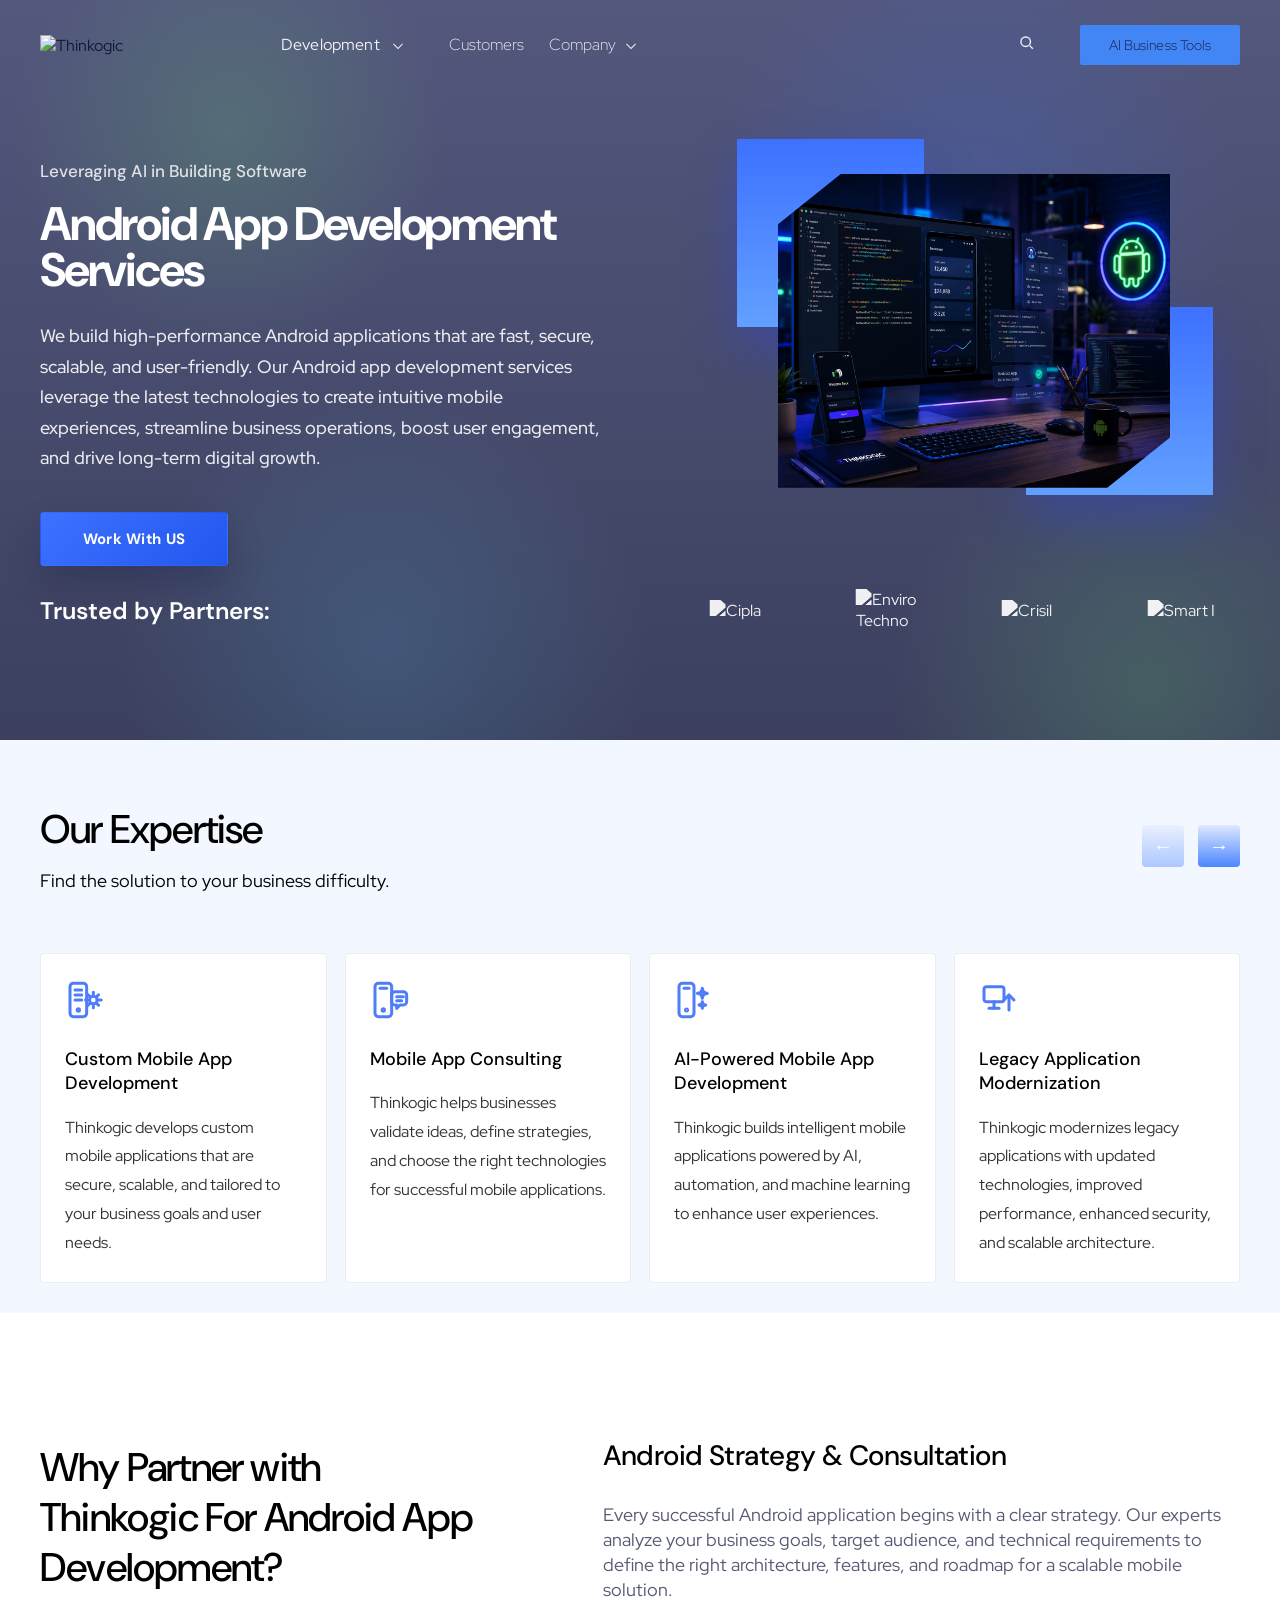
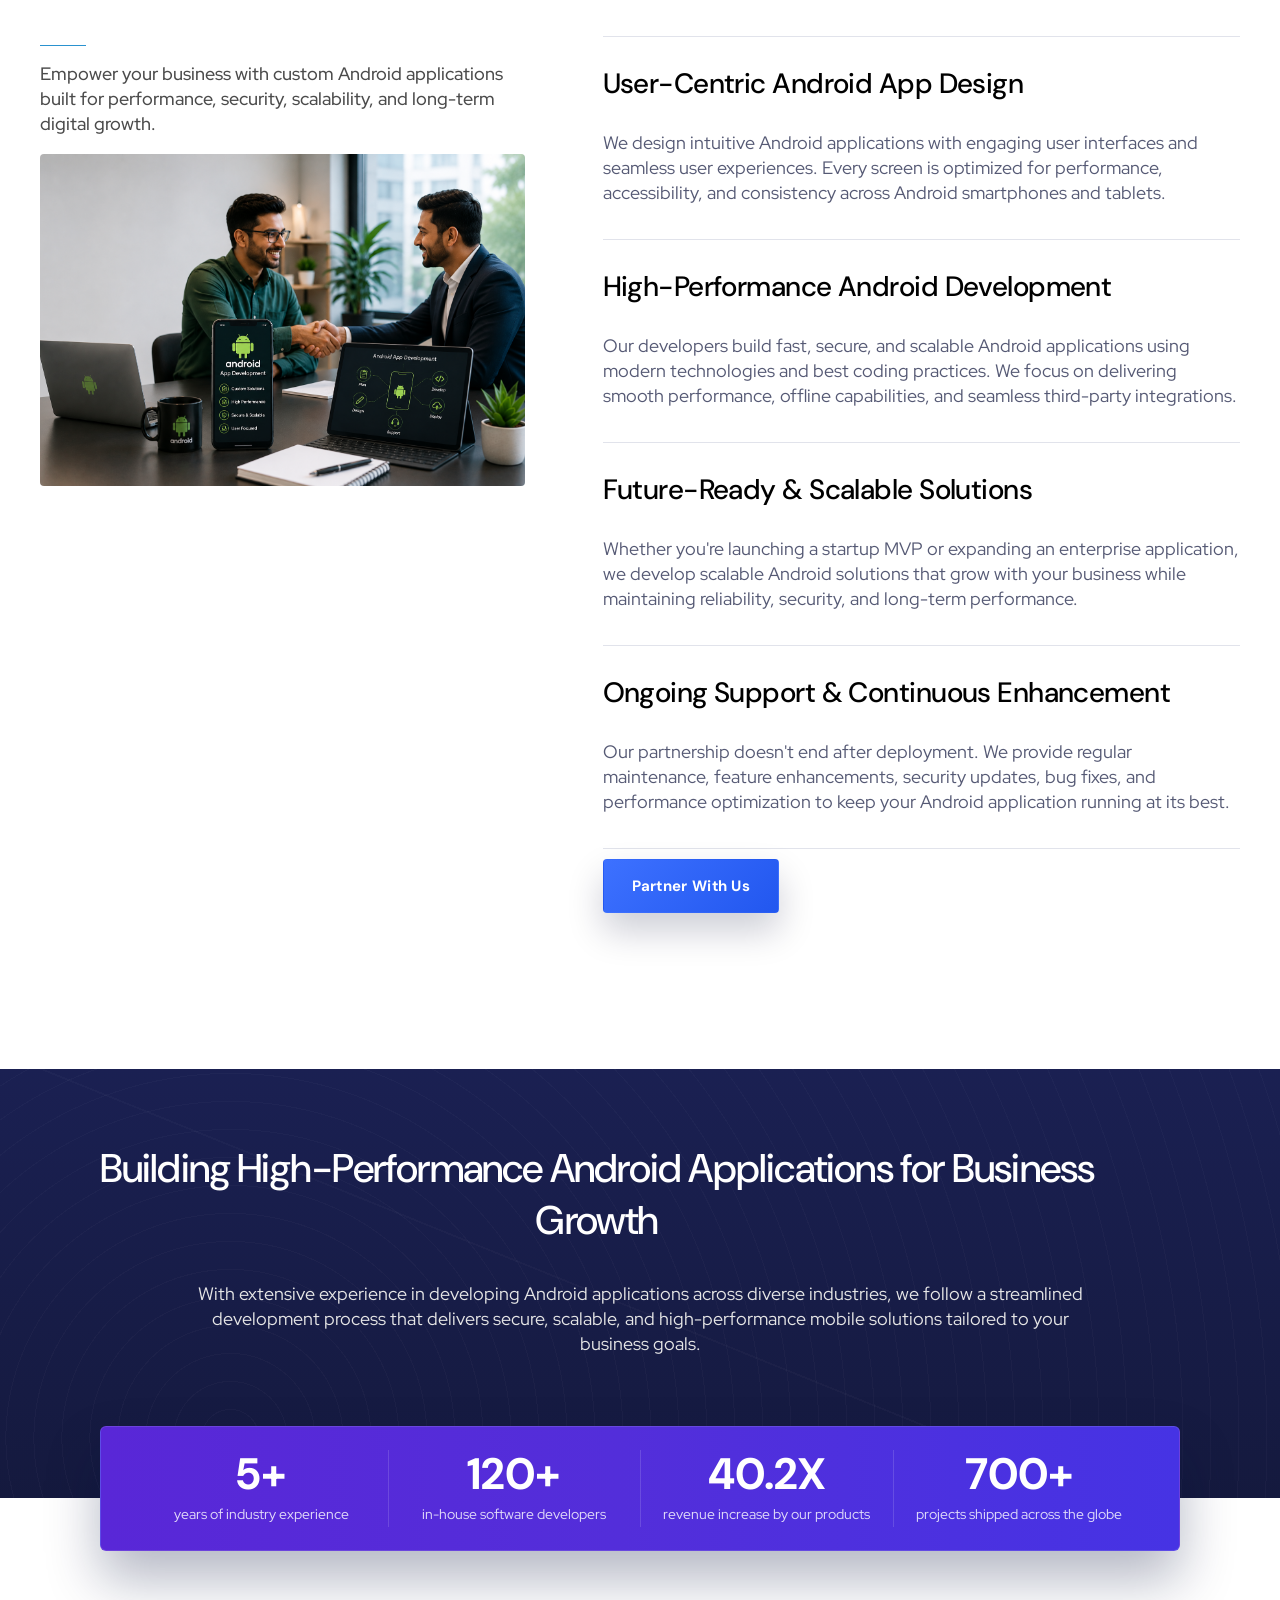
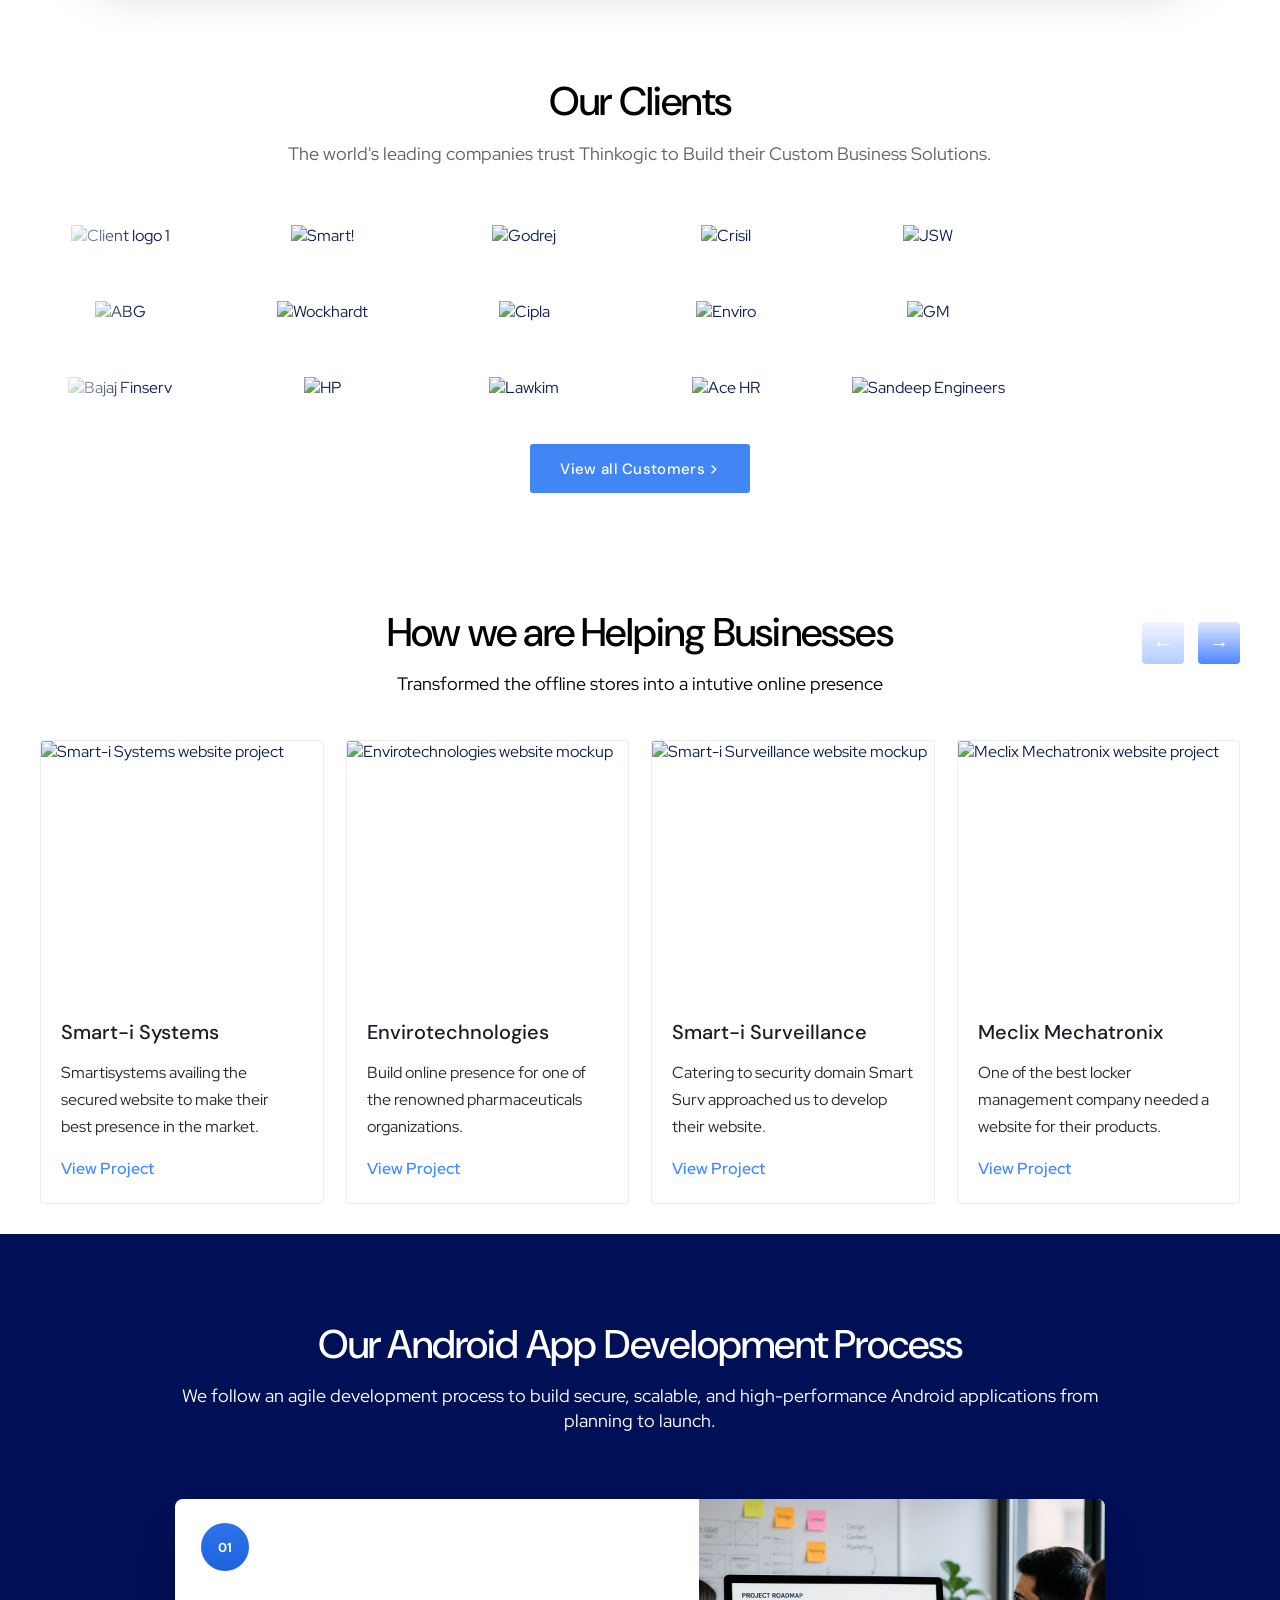
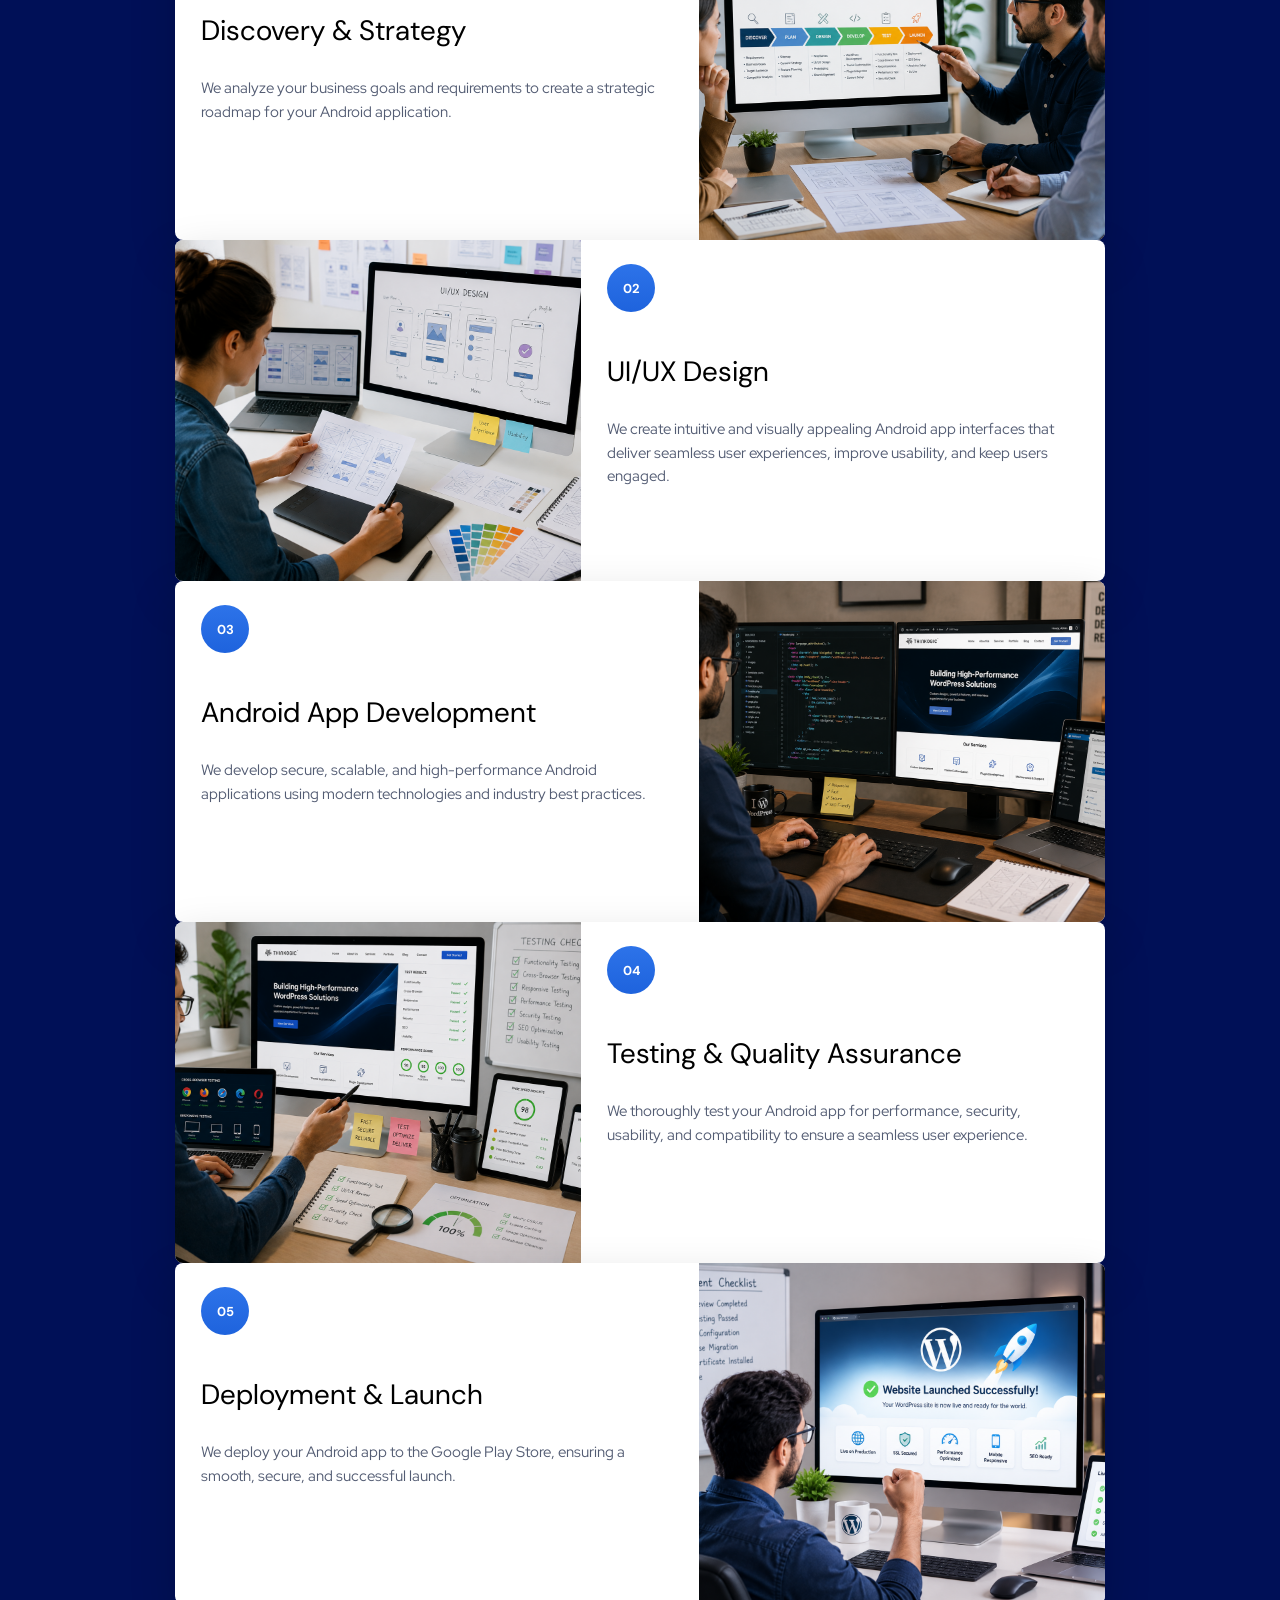
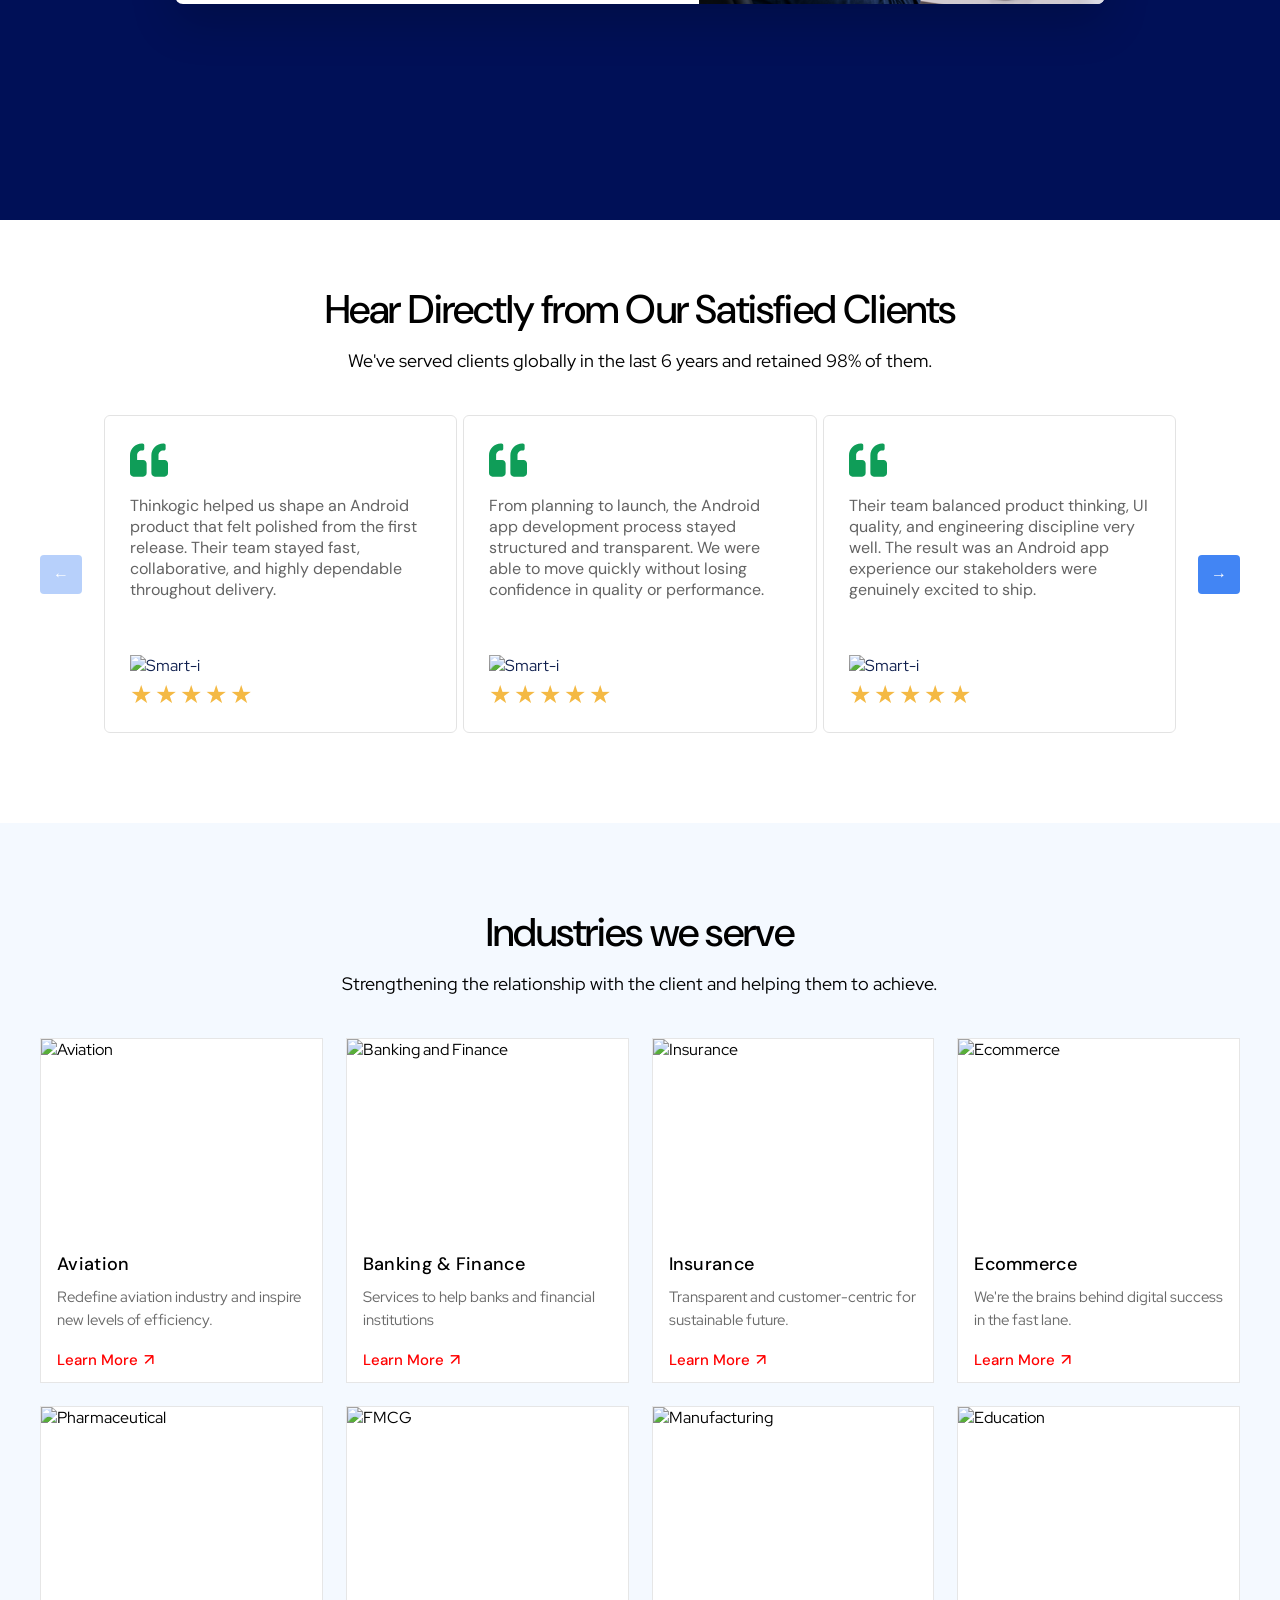
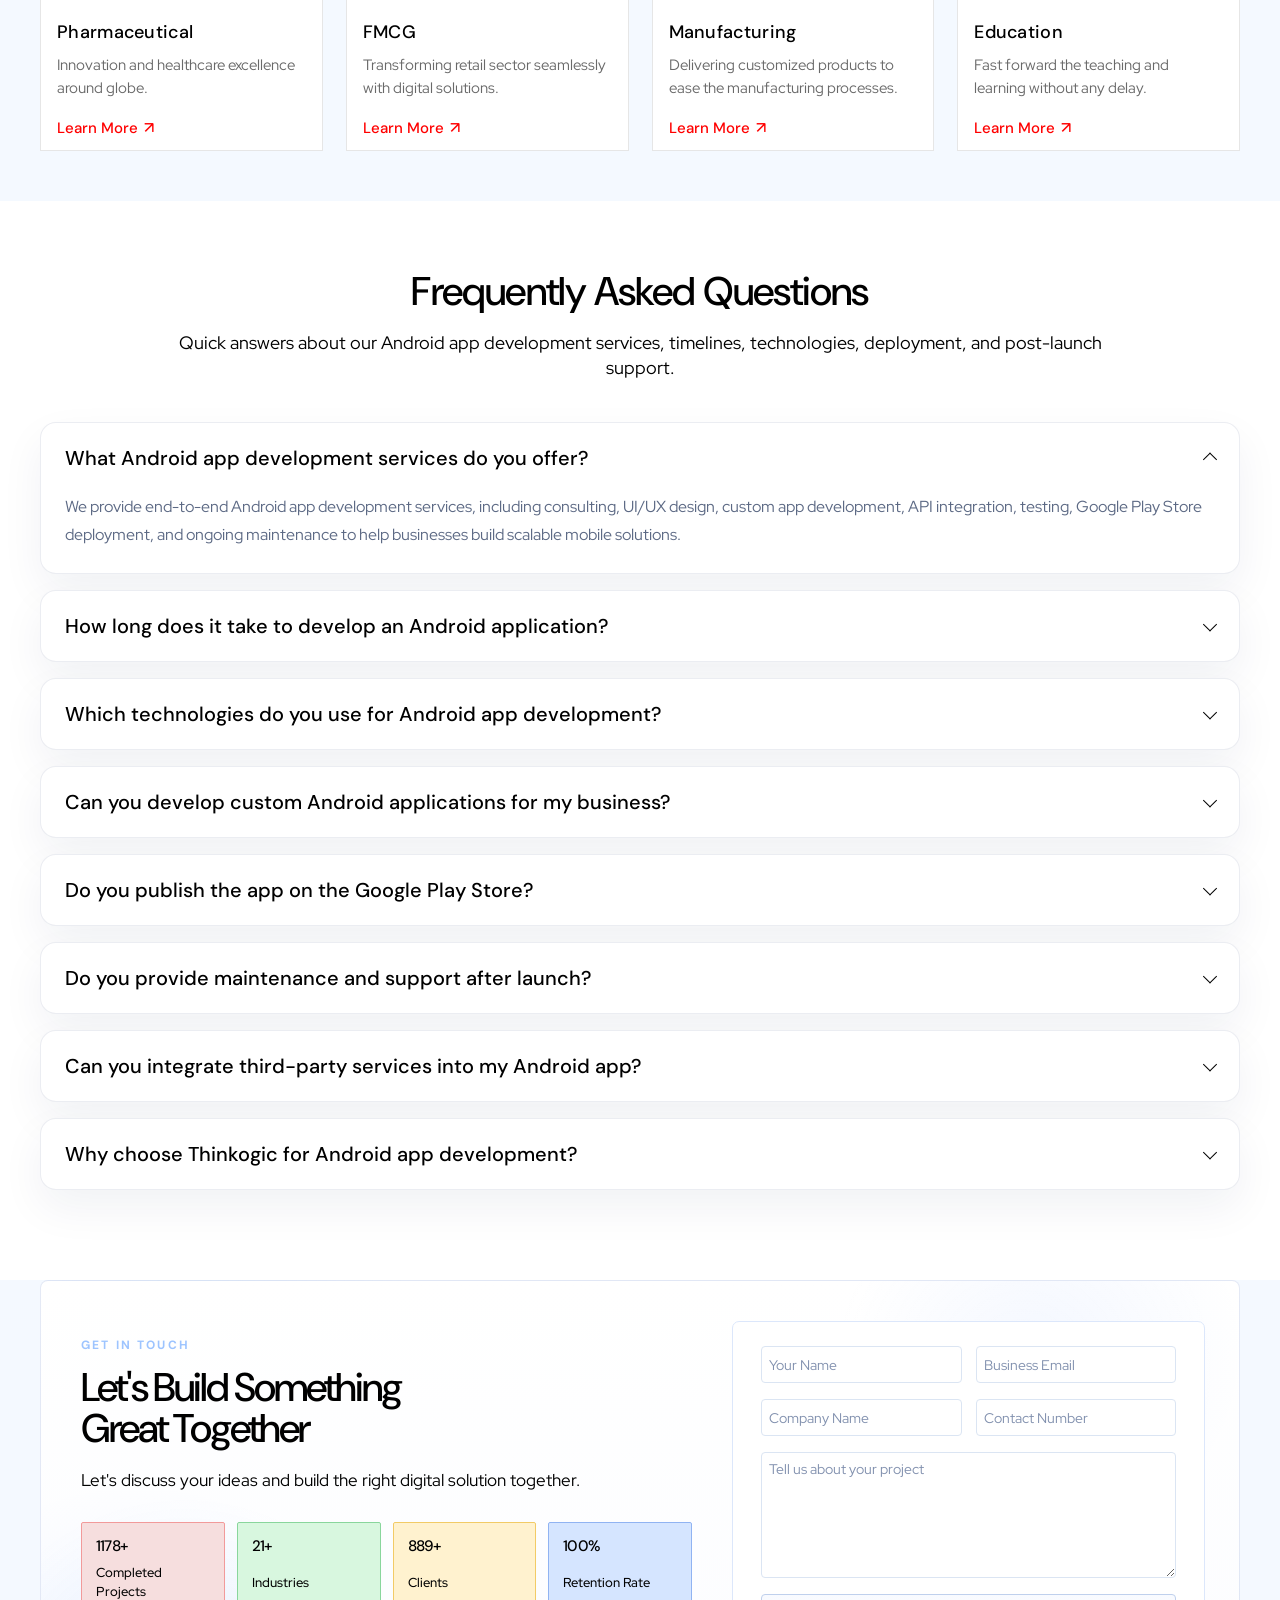
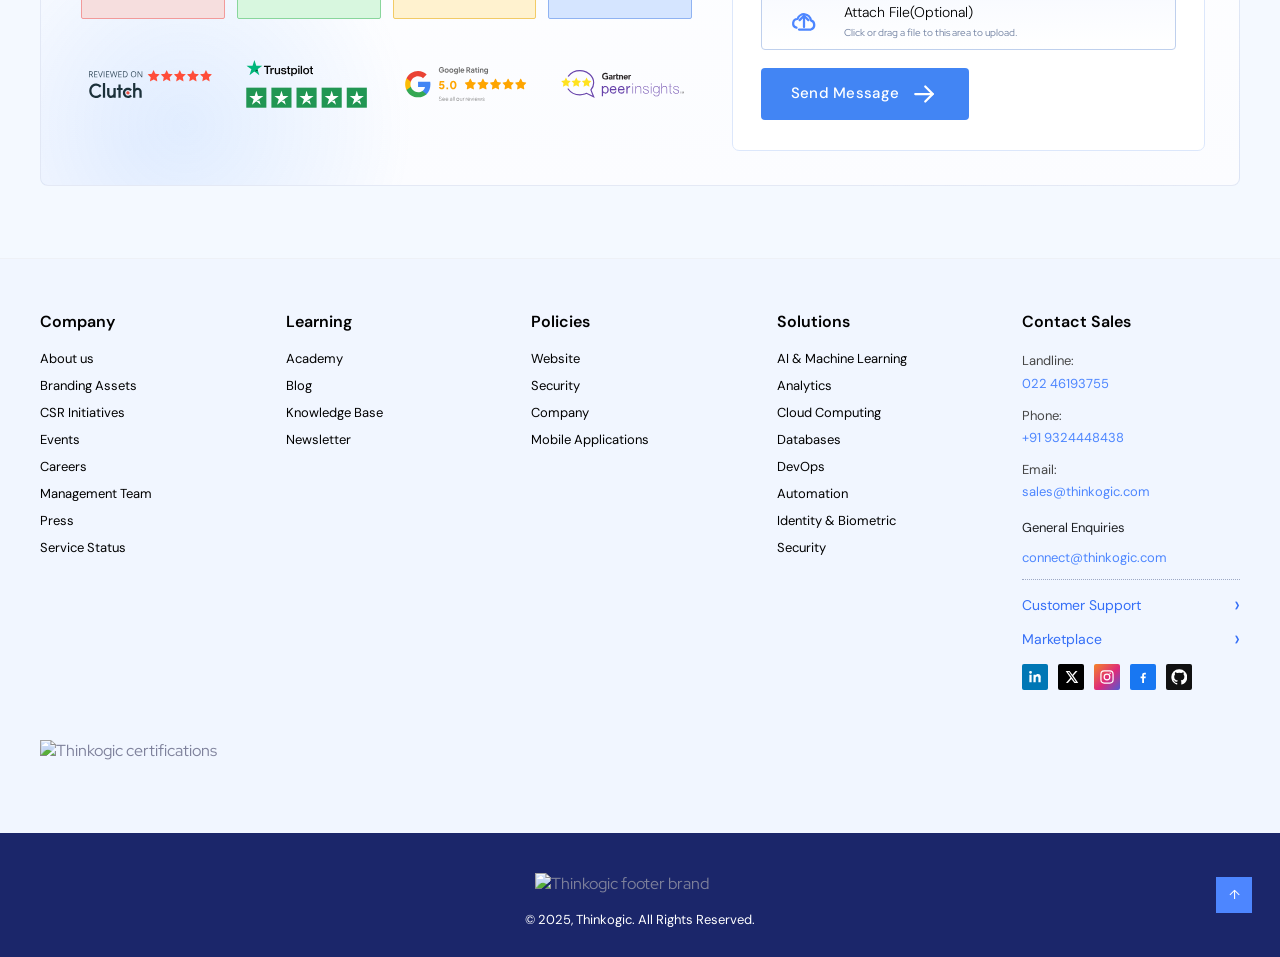
==== android-app-development-services.html @ 401d72f4 "Android App development" ====
<!DOCTYPE html>
<html lang="en">
  <head>
    <meta charset="UTF-8" />
    <meta name="viewport" content="width=device-width, initial-scale=1.0" />
    <title>WordPress Development Services | Thinkogic</title>
    <meta
      name="description"
      content="Thinkogic delivers WordPress development services for custom websites, high-performing themes, plugin integrations, WooCommerce stores, and long-term growth."
    />
    <meta property="og:title" content="WordPress Development Services | Thinkogic" />
    <meta
      property="og:description"
      content="Launch scalable WordPress experiences with Thinkogic's custom-coded WordPress development services page."
    />
    <meta property="og:type" content="website" />
    <meta
      property="og:url"
      content="https://thinkogic.com/wordpress-development-services/"
    />
    <meta
      property="og:image"
      content="https://thinkogic.com/wp-content/uploads/2023/12/thinkogic_logo.png"
    />
    <link rel="preconnect" href="https://fonts.googleapis.com" />
    <link rel="preconnect" href="https://fonts.gstatic.com" crossorigin />
    <link
      href="https://fonts.googleapis.com/css2?family=DM+Sans:wght@400;500;600;700&family=Hind+Madurai:wght@300;400;500;600&family=Red+Hat+Display:wght@400;500;600;700&display=swap"
      rel="stylesheet"
    />
    <link rel="stylesheet" href="styles.css" />
  </head>
  <body id="top" class="aad-page">
    <header class="site-header">
      <div class="container nav-shell">
        <a class="brand" href="/index.html#top" aria-label="Thinkogic home">
          <img
            src="https://thinkogic.com/wp-content/uploads/2024/01/thinkogic_white_logo-1.svg"
            alt="Thinkogic"
          />
        </a>
        <button class="menu-toggle" type="button" aria-expanded="false" aria-controls="main-nav">
          <span></span>
          <span></span>
        </button>
        <div class="header-actions">
          <nav id="main-nav" class="main-nav" aria-label="Primary navigation">
            <ul class="nav-list">
              <li class="nav-item has-dropdown nav-item-development">
                <div class="nav-trigger nav-trigger-development">
                  <a class="nav-link global-menu-btn" href="/index.html#expertise">Development</a>
                  <button
                    class="nav-toggle global-menu-btn"
                    type="button"
                    aria-expanded="false"
                    aria-label="Toggle Development menu"
                  ></button>
                </div>
              </li>
              <li class="nav-item">
                <a class="nav-link" href="#aad-clients">Customers</a>
              </li>
              <li class="nav-item has-dropdown nav-item-company">
                <div class="nav-trigger nav-trigger-company">
                  <a class="nav-link nav-link-company" href="/index.html#story">Company</a>
                  <button
                    class="nav-toggle nav-toggle-company"
                    type="button"
                    aria-expanded="false"
                    aria-label="Toggle Company menu"
                  ></button>
                </div>
                <div class="nav-dropdown nav-dropdown-compact" aria-label="Company submenu">
                  <ul class="nav-dropdown-links nav-dropdown-links-compact">
                    <li><a href="/index.html#story">About Us</a></li>
                    <li><a href="/index.html#story">Management Team</a></li>
                    <li><a href="/index.html#story">Events</a></li>
                    <li><a href="/index.html#story">Press</a></li>
                    <li><a href="/index.html#story">Careers</a></li>
                    <li><a href="/index.html#contact">Service Status</a></li>
                  </ul>
                </div>
              </li>
            </ul>
          </nav>
          <div class="header-tools">
            <div class="header-search-wrapper">
              <button class="search-button" type="button" aria-label="Search">
                <svg viewBox="0 0 24 24" aria-hidden="true">
                  <circle cx="11" cy="11" r="6"></circle>
                  <path d="M20 20L16.2 16.2"></path>
                </svg>
              </button>
              <input
                type="text"
                class="header-search-input"
                placeholder="Search..."
                aria-label="Search"
              />
              <div class="header-search-results"></div>
            </div>
            <a class="nav-cta" href="/index.html#contact">AI Business Tools</a>
          </div>
        </div>
      </div>
    </header>

    <main class="aad-main">
      <section class="aad-hero" aria-label="WordPress development hero">
        <video
          class="aad-hero-video"
          autoplay
          muted
          loop
          playsinline
          aria-hidden="true"
        >
          <source src="/android-hero-background.mp4" type="video/mp4" />
        </video>
        <div class="container aad-hero-grid">
          <div class="aad-hero-copy aad-hero-reveal">
            <p class="aad-kicker">Leveraging AI in Building Software</p>
            <h1>Android App Development Services</h1>
            <p class="aad-hero-description">
              We build high-performance Android applications that are fast, secure, scalable, and user-friendly. Our Android app development services leverage the latest technologies to create intuitive mobile experiences, streamline business operations, boost user engagement, and drive long-term digital growth.
            </p>
            <div class="aad-actions">
              <a class="aad-button" href="#aad-contact-modal" data-aad-modal-open>Work With US</a>
            </div>
          </div>

          <div class="aad-hero-visual aad-hero-reveal">
            <div class="aad-visual-shell">
              <figure class="aad-visual-frame">
                <img
                  src="/assets/images/android-hero-showcase.png"
                  alt="Android app development workspace showcase"
                />
              </figure>
            </div>
          </div>

        </div>

        <div class="container aad-partners">
          <h2 class="aad-partners-title">Trusted by Partners:</h2>
          <div class="aad-partner-strip" aria-label="Trusted partner logos" data-aad-partners>
            <div class="aad-partner-track">
              <div class="aad-partner-slide">
                <img
                  src="https://thinkogic.com/wp-content/uploads/2026/02/BJFInlogo.png"
                  alt="Bajaj Finserv"
                />
              </div>
              <div class="aad-partner-slide">
                <img
                  src="https://thinkogic.com/wp-content/uploads/2026/02/CIPLALOGO.png"
                  alt="Cipla"
                />
              </div>
              <div class="aad-partner-slide">
                <img
                  src="https://thinkogic.com/wp-content/uploads/2026/02/EnviroTechno.png"
                  alt="Enviro Techno"
                />
              </div>
              <div class="aad-partner-slide">
                <img
                  src="https://thinkogic.com/wp-content/uploads/2026/02/CrisilLogo1.png"
                  alt="Crisil"
                />
              </div>
              <div class="aad-partner-slide">
                <img
                  src="https://thinkogic.com/wp-content/uploads/2026/02/SMARTILOGO-1.png"
                  alt="Smart I"
                />
              </div>
            </div>
          </div>
        </div>
      </section>

      <section class="mad-section mad-expertise white-section">
        <div class="container section-heading dark-copy">
          <div class="mad-heading-row">
            <div>
              <h2>Our Expertise</h2>
              <p>Find the solution to your business difficulty.</p>
            </div>
            <div class="mad-slider-arrows" data-mad-expertise-arrows>
              <button
                type="button"
                class="mad-slider-arrow"
                data-direction="prev"
                aria-label="Previous expertise cards"
              >
                <span aria-hidden="true">&larr;</span>
              </button>
              <button
                type="button"
                class="mad-slider-arrow"
                data-direction="next"
                aria-label="Next expertise cards"
              >
                <span aria-hidden="true">&rarr;</span>
              </button>
            </div>
          </div>
        </div>
        <div class="container mad-expertise-carousel" data-mad-expertise>
          <div class="mad-expertise-viewport">
            <div class="mad-expertise-track">
              <article class="mad-expertise-card">
                <svg class="mad-expertise-icon" xmlns="http://www.w3.org/2000/svg" width="48" height="48" viewBox="0 0 24 24" fill="none" stroke="#4F7CF7" stroke-width="1.8" stroke-linecap="round" stroke-linejoin="round" aria-hidden="true">
                  <rect x="3" y="2" width="10" height="20" rx="2"></rect>
                  <line x1="6" y1="6" x2="10" y2="6"></line>
                  <line x1="6" y1="9" x2="10" y2="9"></line>
                  <line x1="6" y1="12" x2="10" y2="12"></line>
                  <circle cx="8" cy="18" r="0.7"></circle>
                  <circle cx="17" cy="12" r="2.3"></circle>
                  <path d="M17 7.3v1.2"></path>
                  <path d="M17 15.5v1.2"></path>
                  <path d="M21.7 12h-1.2"></path>
                  <path d="M13.5 12h-1.2"></path>
                  <path d="M20.1 8.9l-.8.8"></path>
                  <path d="M14.7 14.3l-.8.8"></path>
                  <path d="M20.1 15.1l-.8-.8"></path>
                  <path d="M14.7 9.7l-.8-.8"></path>
                </svg>
                <h3>Custom Mobile App Development</h3>
                <p>
                  Thinkogic develops custom mobile applications that are secure, scalable, and tailored to your business goals and user needs.
                </p>
              </article>
              <article class="mad-expertise-card">
                <svg class="mad-expertise-icon" xmlns="http://www.w3.org/2000/svg" width="48" height="48" viewBox="0 0 24 24" fill="none" stroke="#4F7CF7" stroke-width="1.8" stroke-linecap="round" stroke-linejoin="round" aria-hidden="true">
                  <rect x="3" y="2" width="10" height="20" rx="2"></rect>
                  <line x1="6" y1="5" x2="10" y2="5"></line>
                  <circle cx="8" cy="18" r="0.7"></circle>
                  <path d="M15 7h5a2 2 0 0 1 2 2v4a2 2 0 0 1-2 2h-2l-2 2v-2h-1a2 2 0 0 1-2-2V9a2 2 0 0 1 2-2z"></path>
                  <line x1="16" y1="10" x2="20" y2="10"></line>
                  <line x1="16" y1="12.5" x2="19" y2="12.5"></line>
                </svg>
                <h3>Mobile App Consulting</h3>
                <p>
                  Thinkogic helps businesses validate ideas, define strategies, and choose the right technologies for successful mobile applications.
                </p>
              </article>
              <article class="mad-expertise-card">
                <svg class="mad-expertise-icon" xmlns="http://www.w3.org/2000/svg" width="48" height="48" viewBox="0 0 24 24" fill="none" stroke="#4F7CF7" stroke-width="1.8" stroke-linecap="round" stroke-linejoin="round" aria-hidden="true">
                  <rect x="3" y="2" width="9" height="20" rx="2"></rect>
                  <line x1="6" y1="5" x2="9" y2="5"></line>
                  <circle cx="7.5" cy="18" r="0.6"></circle>
                  <path d="M17 5l.7 2.3L20 8l-2.3.7L17 11l-.7-2.3L14 8l2.3-.7z"></path>
                  <path d="M17 13l.5 1.6L19 15l-1.5.5L17 17l-.5-1.5L15 15l1.5-.5z"></path>
                </svg>
                <h3>AI-Powered Mobile App Development</h3>
                <p>
                  Thinkogic builds intelligent mobile applications powered by AI, automation, and machine learning to enhance user experiences.
                </p>
              </article>
              <article class="mad-expertise-card">
                <svg class="mad-expertise-icon" xmlns="http://www.w3.org/2000/svg" width="48" height="48" viewBox="0 0 24 24" fill="none" stroke="#4F7CF7" stroke-width="1.8" stroke-linecap="round" stroke-linejoin="round" aria-hidden="true">
                  <rect x="3" y="4" width="12" height="9" rx="1.5"></rect>
                  <line x1="9" y1="13" x2="9" y2="17"></line>
                  <line x1="6" y1="17" x2="12" y2="17"></line>
                  <path d="M18 18V9"></path>
                  <polyline points="15 12 18 9 21 12"></polyline>
                </svg>
                <h3>Legacy Application Modernization</h3>
                <p>
                  Thinkogic modernizes legacy applications with updated technologies, improved performance, enhanced security, and scalable architecture.
                </p>
              </article>
              <article class="mad-expertise-card">
                <svg class="mad-expertise-icon" xmlns="http://www.w3.org/2000/svg" width="24" height="24" fill="none" stroke="currentColor" stroke-width="2" stroke-linecap="round" stroke-linejoin="round" viewBox="0 0 24 24" aria-hidden="true">
                  <path d="M12 3l7 3v5c0 5-3.5 8.5-7 10-3.5-1.5-7-5-7-10V6l7-3z"></path>
                  <path d="M9 12l2 2 4-4"></path>
                </svg>
                <h3>Cross-Platform App Development</h3>
                <p>
                  Thinkogic develops high-performance cross-platform applications that deliver a consistent experience across Android and iOS devices.
                </p>
              </article>
              <article class="mad-expertise-card">
                <svg class="mad-expertise-icon" xmlns="http://www.w3.org/2000/svg" width="24" height="24" fill="none" stroke="currentColor" stroke-width="2" stroke-linecap="round" stroke-linejoin="round" viewBox="0 0 24 24" aria-hidden="true">
                  <path d="M7 17L17 7"></path>
                  <path d="M10 7h7v7"></path>
                  <path d="M17 17H7V7"></path>
                </svg>
                <h3>iOS Application Development</h3>
                <p>
                  Thinkogic creates secure, feature-rich iOS applications with intuitive interfaces and seamless performance for Apple devices.
                </p>
              </article>
            </div>
          </div>
        </div>
      </section>

      <section class="aad-section aad-why aad-surface">
        <div class="container aad-why-grid">
          <div class="aad-why-intro">
            <div class="aad-why-sticky">
              <h2>Why Partner with <br />Thinkogic For Android App<br /> Development?</h2>
              <span class="aad-divider"></span>
              <p>
                Empower your business with custom Android applications built for performance, security, scalability, and long-term digital growth.
              </p>
              <img
                class="aad-why-web-image"
                src="assets/images/android-why-partner.png"
                alt="Thinkogic Android app development collaboration"
              />
            </div>
          </div>

          <div class="aad-why-points">
            <article>
              <h3>Android Strategy & Consultation</h3>
              <p>
                Every successful Android application begins with a clear strategy. Our experts analyze your business goals, target audience, and technical requirements to define the right architecture, features, and roadmap for a scalable mobile solution.
              </p>
            </article>
            <article>
              <h3>User-Centric Android App Design</h3>
              <p>
                We design intuitive Android applications with engaging user interfaces and seamless user experiences. Every screen is optimized for performance, accessibility, and consistency across Android smartphones and tablets.
              </p>
            </article>
            <article>
              <h3>High-Performance Android Development</h3>
              <p>
                Our developers build fast, secure, and scalable Android applications using modern technologies and best coding practices. We focus on delivering smooth performance, offline capabilities, and seamless third-party integrations.
              </p>
            </article>
            <article>
              <h3>Future-Ready & Scalable Solutions</h3>
              <p>
                Whether you're launching a startup MVP or expanding an enterprise application, we develop scalable Android solutions that grow with your business while maintaining reliability, security, and long-term performance.
              </p>
            </article>
            <article>
              <h3>Ongoing Support & Continuous Enhancement</h3>
              <p>
                Our partnership doesn't end after deployment. We provide regular maintenance, feature enhancements, security updates, bug fixes, and performance optimization to keep your Android application running at its best.
              </p>
            </article>
            <a class="aad-button aad-partner-button" href="/index.html#contact">Partner With Us</a>
          </div>
        </div>
      </section>

      <section class="mad-impact wpd-impact">
        <div class="container section-heading center">
          <h2>Building High-Performance Android Applications for Business Growth</h2>
          <p>
            With extensive experience in developing Android applications across diverse industries, we follow a streamlined development process that delivers secure, scalable, and high-performance mobile solutions tailored to your business goals.
          </p>
        </div>
      </section>

      <section class="wpd-impact-patch-section" aria-label="WordPress impact statistics">
        <div class="container mad-impact-grid wpd-impact-grid">
          <article>
            <strong data-aad-counter data-target="5" data-suffix="+">0+</strong>
            <span>years of industry experience</span>
          </article>
          <article>
            <strong data-aad-counter data-target="120" data-suffix="+">0+</strong>
            <span>in-house software developers</span>
          </article>
          <article>
            <strong data-aad-counter data-target="40.2" data-decimals="1" data-suffix="X">0X</strong>
            <span>revenue increase by our products</span>
          </article>
          <article>
            <strong data-aad-counter data-target="700" data-suffix="+">0+</strong>
            <span>projects shipped across the globe</span>
          </article>
        </div>
      </section>

      <section id="mad-clients" class="mad-section white-section wpd-clients-section">
        <div class="container section-heading center dark-copy wpd-clients-heading">
          <h2>Our Clients</h2>
          <p>The world's leading companies trust Thinkogic to Build their Custom Business Solutions.</p>
        </div>
        <div class="container wpd-clients-rows" aria-label="Client logo carousel rows">
          <div class="wpd-clients-row">
            <div class="wpd-clients-track wpd-clients-track-forward">
              <div class="wpd-client-logo"><img src="https://thinkogic.com/wp-content/uploads/2024/03/Group-36.svg" alt="Client logo 1" /></div>
              <div class="wpd-client-logo"><img src="https://thinkogic.com/wp-content/uploads/2024/03/Group-40.png" alt="Smart!" /></div>
              <div class="wpd-client-logo"><img src="https://thinkogic.com/wp-content/uploads/2024/03/Group-33.svg" alt="Godrej" /></div>
              <div class="wpd-client-logo"><img src="https://thinkogic.com/wp-content/uploads/2024/03/Crisil_logo_.png" alt="Crisil" /></div>
              <div class="wpd-client-logo"><img src="https://thinkogic.com/wp-content/uploads/2024/03/JSW_Logo.png" alt="JSW" /></div>
              <div class="wpd-client-logo" aria-hidden="true"><img src="https://thinkogic.com/wp-content/uploads/2024/03/Group-36.svg" alt="" /></div>
              <div class="wpd-client-logo" aria-hidden="true"><img src="https://thinkogic.com/wp-content/uploads/2024/03/Group-40.png" alt="" /></div>
              <div class="wpd-client-logo" aria-hidden="true"><img src="https://thinkogic.com/wp-content/uploads/2024/03/Group-33.svg" alt="" /></div>
              <div class="wpd-client-logo" aria-hidden="true"><img src="https://thinkogic.com/wp-content/uploads/2024/03/Crisil_logo_.png" alt="" /></div>
              <div class="wpd-client-logo" aria-hidden="true"><img src="https://thinkogic.com/wp-content/uploads/2024/03/JSW_Logo.png" alt="" /></div>
            </div>
          </div>
          <div class="wpd-clients-row">
            <div class="wpd-clients-track wpd-clients-track-reverse">
              <div class="wpd-client-logo"><img src="https://thinkogic.com/wp-content/uploads/2024/03/ABG_Logo-1.png" alt="ABG" /></div>
              <div class="wpd-client-logo"><img src="https://thinkogic.com/wp-content/uploads/2024/03/Wockhardt_logo_.png" alt="Wockhardt" /></div>
              <div class="wpd-client-logo"><img src="https://thinkogic.com/wp-content/uploads/2024/03/Cipla_Logo_.png" alt="Cipla" /></div>
              <div class="wpd-client-logo"><img src="https://thinkogic.com/wp-content/uploads/2024/03/Enviro_logo.png" alt="Enviro" /></div>
              <div class="wpd-client-logo"><img src="https://thinkogic.com/wp-content/uploads/2024/03/GM_Logo.png" alt="GM" /></div>
              <div class="wpd-client-logo" aria-hidden="true"><img src="https://thinkogic.com/wp-content/uploads/2024/03/ABG_Logo-1.png" alt="" /></div>
              <div class="wpd-client-logo" aria-hidden="true"><img src="https://thinkogic.com/wp-content/uploads/2024/03/Wockhardt_logo_.png" alt="" /></div>
              <div class="wpd-client-logo" aria-hidden="true"><img src="https://thinkogic.com/wp-content/uploads/2024/03/Cipla_Logo_.png" alt="" /></div>
              <div class="wpd-client-logo" aria-hidden="true"><img src="https://thinkogic.com/wp-content/uploads/2024/03/Enviro_logo.png" alt="" /></div>
              <div class="wpd-client-logo" aria-hidden="true"><img src="https://thinkogic.com/wp-content/uploads/2024/03/GM_Logo.png" alt="" /></div>
            </div>
          </div>
          <div class="wpd-clients-row">
            <div class="wpd-clients-track wpd-clients-track-forward">
              <div class="wpd-client-logo"><img src="https://thinkogic.com/wp-content/uploads/2024/03/Bajaj_Logo-1.png" alt="Bajaj Finserv" /></div>
              <div class="wpd-client-logo"><img src="https://thinkogic.com/wp-content/uploads/2024/03/HP_Logo.png" alt="HP" /></div>
              <div class="wpd-client-logo"><img src="https://thinkogic.com/wp-content/uploads/2024/03/Lawkim_Logo.png" alt="Lawkim" /></div>
              <div class="wpd-client-logo"><img src="https://thinkogic.com/wp-content/uploads/2025/05/Ace_Hr_Logo-1.png" alt="Ace HR" /></div>
              <div class="wpd-client-logo"><img src="https://thinkogic.com/wp-content/uploads/2024/03/Sandeep_Engineers_Logo.png" alt="Sandeep Engineers" /></div>
              <div class="wpd-client-logo" aria-hidden="true"><img src="https://thinkogic.com/wp-content/uploads/2024/03/Bajaj_Logo-1.png" alt="" /></div>
              <div class="wpd-client-logo" aria-hidden="true"><img src="https://thinkogic.com/wp-content/uploads/2024/03/HP_Logo.png" alt="" /></div>
              <div class="wpd-client-logo" aria-hidden="true"><img src="https://thinkogic.com/wp-content/uploads/2024/03/Lawkim_Logo.png" alt="" /></div>
              <div class="wpd-client-logo" aria-hidden="true"><img src="https://thinkogic.com/wp-content/uploads/2025/05/Ace_Hr_Logo-1.png" alt="" /></div>
              <div class="wpd-client-logo" aria-hidden="true"><img src="https://thinkogic.com/wp-content/uploads/2024/03/Sandeep_Engineers_Logo.png" alt="" /></div>
            </div>
          </div>
        </div>
        <div class="container wpd-clients-cta">
          <a class="button wpd-clients-button" href="/index.html#clients">
            View all Customers <span aria-hidden="true">&gt;</span>
          </a>
        </div>
      </section>

      <section class="mad-section white-section wpd-projects-section">
        <div class="container section-heading dark-copy wpd-projects-heading">
          <div class="mad-heading-row">
            <div>
              <h2>How we are Helping Businesses</h2>
              <p>Transformed the offline stores into a intutive online presence</p>
            </div>
            <div class="mad-slider-arrows wpd-projects-arrows" data-wpd-project-arrows>
              <button
                type="button"
                class="mad-slider-arrow"
                data-direction="prev"
                aria-label="Previous project cards"
              >
                <span aria-hidden="true">&larr;</span>
              </button>
              <button
                type="button"
                class="mad-slider-arrow"
                data-direction="next"
                aria-label="Next project cards"
              >
                <span aria-hidden="true">&rarr;</span>
              </button>
            </div>
          </div>
        </div>
        <div class="container wpd-projects-carousel" data-wpd-projects>
          <div class="wpd-projects-viewport">
            <div class="mad-project-grid wpd-project-grid">
              <article class="mad-project-card wpd-project-card">
            <img src="https://thinkogic.com/wp-content/uploads/2025/05/upscalemedia-transformed-scaled.jpeg" alt="Smart-i Systems website project" />
            <div class="mad-project-copy">
              <h3>Smart-i Systems</h3>
              <p>Smartisystems availing the secured website to make their best presence in the market.</p>
              <a href="#">View Project</a>
            </div>
          </article>
              <article class="mad-project-card wpd-project-card">
            <img src="https://thinkogic.com/wp-content/uploads/2025/05/Enviro_Website_Mockup.png" alt="Envirotechnologies website mockup" />
            <div class="mad-project-copy">
              <h3>Envirotechnologies</h3>
              <p>Build online presence for one of the renowned pharmaceuticals organizations.</p>
              <a href="#">View Project</a>
            </div>
          </article>
              <article class="mad-project-card wpd-project-card">
            <img src="https://thinkogic.com/wp-content/uploads/2025/05/Smartisurv_Mockup_.png" alt="Smart-i Surveillance website mockup" />
            <div class="mad-project-copy">
              <h3>Smart-i Surveillance</h3>
              <p>Catering to security domain Smart Surv approached us to develop their website.</p>
              <a href="#">View Project</a>
            </div>
          </article>
              <article class="mad-project-card wpd-project-card">
            <img src="https://thinkogic.com/wp-content/uploads/2025/05/upscalemedia-transformed-2.jpeg" alt="Meclix Mechatronix website project" />
            <div class="mad-project-copy">
              <h3>Meclix Mechatronix</h3>
              <p>One of the best locker management company needed a website for their products.</p>
              <a href="#">View Project</a>
            </div>
          </article>
              <article class="mad-project-card wpd-project-card">
            <img src="assets/images/wordpress-moheb-perfumes.png" alt="Moheb Perfumes eCommerce website project" />
            <div class="mad-project-copy">
              <h3>Moheb Perfumes</h3>
              <p>Designed a responsive eCommerce website to elevate Moheb Perfumes' online presence</p>
              <a href="#">View Project</a>
            </div>
          </article>
              <article class="mad-project-card wpd-project-card">
            <img src="assets/images/wordpress-gyrusaim-lms.png" alt="GyrusAim LMS website project" />
            <div class="mad-project-copy">
              <h3>GyrusAim LMS</h3>
              <p>Developed a responsive LMS website for GyrusAim with a modern, user-friendly experience.</p>
              <a href="#">View Project</a>
            </div>
          </article>
            </div>
          </div>
        </div>
      </section>

      <section class="mad-process">
        <div class="container section-heading center">
          <h2>Our Android App Development Process</h2>
          <p>We follow an agile development process to build secure, scalable, and high-performance Android applications from planning to launch.</p>
        </div>
        <div class="container mad-process-list">
          <article class="mad-process-row">
            <div class="mad-process-card-shell">
              <div class="mad-process-copy">
                <span class="mad-process-icon">01</span>
                <h3>Discovery & Strategy</h3>
                <p>We analyze your business goals and requirements to create a strategic roadmap for your Android application.</p>
              </div>
              <img src="assets/images/wordpress-discovery-planning.png" alt="Discovery and planning workshop" />
            </div>
          </article>
          <article class="mad-process-row mad-process-row-reverse">
            <div class="mad-process-card-shell">
              <div class="mad-process-copy">
                <span class="mad-process-icon">02</span>
                <h3>UI/UX Design</h3>
                <p>We create intuitive and visually appealing Android app interfaces that deliver seamless user experiences, improve usability, and keep users engaged.</p>
              </div>
              <img src="assets/images/wordpress-ui-ux-design.png" alt="UI and UX design planning" />
            </div>
          </article>
          <article class="mad-process-row">
            <div class="mad-process-card-shell">
              <div class="mad-process-copy">
                <span class="mad-process-icon">03</span>
                <h3>Android App Development</h3>
                <p>We develop secure, scalable, and high-performance Android applications using modern technologies and industry best practices.</p>
              </div>
              <img src="assets/images/wordpress-development-stage.png" alt="WordPress development workspace" />
            </div>
          </article>
          <article class="mad-process-row mad-process-row-reverse">
            <div class="mad-process-card-shell">
              <div class="mad-process-copy">
                <span class="mad-process-icon">04</span>
                <h3>Testing & Quality Assurance</h3>
                <p>We thoroughly test your Android app for performance, security, usability, and compatibility to ensure a seamless user experience.</p>
              </div>
              <img src="assets/images/wordpress-testing-optimization.png" alt="WordPress testing and optimization review" />
            </div>
          </article>
          <article class="mad-process-row">
            <div class="mad-process-card-shell">
              <div class="mad-process-copy">
                <span class="mad-process-icon">05</span>
                <h3>Deployment & Launch</h3>
                <p>We deploy your Android app to the Google Play Store, ensuring a smooth, secure, and successful launch.</p>
              </div>
              <img src="assets/images/wordpress-launch-deployment.png" alt="WordPress launch and deployment completion" />
            </div>
          </article>
        </div>
      </section>

      <section class="mad-section white-section">
        <div class="container section-heading center dark-copy">
          <h2>Hear Directly from Our Satisfied Clients</h2>
          <p>We've served clients globally in the last 6 years and retained 98% of them.</p>
        </div>
        <div class="container mad-testimonial-row"></div>
      </section>

      <section class="industries-section white-section mad-industries-service">
        <div class="container section-heading center dark-copy">
          <h2>Industries we serve</h2>
          <p>Strengthening the relationship with the client and helping them to achieve.</p>
        </div>
        <div class="container">
          <div class="industry-grid">
            <article class="industry-card">
              <div class="industry-card-media">
                <img src="https://thinkogic.com/wp-content/uploads/2024/09/aviation_image_1.png" alt="Aviation" />
              </div>
              <div class="industry-card-content">
                <h3>Aviation</h3>
                <p>Redefine aviation industry and inspire new levels of efficiency.</p>
                <a class="industry-card-link" href="#">Learn More <span aria-hidden="true">&#8599;</span></a>
              </div>
            </article>
            <article class="industry-card">
              <div class="industry-card-media">
                <img src="https://thinkogic.com/wp-content/uploads/2024/01/banking_finance_image_2.png" alt="Banking and Finance" />
              </div>
              <div class="industry-card-content">
                <h3>Banking &amp; Finance</h3>
                <p>Services to help banks and financial institutions</p>
                <a class="industry-card-link" href="#">Learn More <span aria-hidden="true">&#8599;</span></a>
              </div>
            </article>
            <article class="industry-card">
              <div class="industry-card-media">
                <img src="https://thinkogic.com/wp-content/uploads/2024/09/insurance_image_1.png" alt="Insurance" />
              </div>
              <div class="industry-card-content">
                <h3>Insurance</h3>
                <p>Transparent and customer-centric for sustainable future.</p>
                <a class="industry-card-link" href="#">Learn More <span aria-hidden="true">&#8599;</span></a>
              </div>
            </article>
            <article class="industry-card">
              <div class="industry-card-media">
                <img src="https://thinkogic.com/wp-content/uploads/2024/09/FMCG_image_2.png" alt="Ecommerce" />
              </div>
              <div class="industry-card-content">
                <h3>Ecommerce</h3>
                <p>We're the brains behind digital success in the fast lane.</p>
                <a class="industry-card-link" href="#">Learn More <span aria-hidden="true">&#8599;</span></a>
              </div>
            </article>
            <article class="industry-card">
              <div class="industry-card-media">
                <img src="https://thinkogic.com/wp-content/uploads/2024/09/pharmaceutical_image_1.png" alt="Pharmaceutical" />
              </div>
              <div class="industry-card-content">
                <h3>Pharmaceutical</h3>
                <p>Innovation and healthcare excellence around globe.</p>
                <a class="industry-card-link" href="#">Learn More <span aria-hidden="true">&#8599;</span></a>
              </div>
            </article>
            <article class="industry-card">
              <div class="industry-card-media">
                <img src="https://thinkogic.com/wp-content/uploads/2024/09/FMCG_image_1.png" alt="FMCG" />
              </div>
              <div class="industry-card-content">
                <h3>FMCG</h3>
                <p>Transforming retail sector seamlessly with digital solutions.</p>
                <a class="industry-card-link" href="#">Learn More <span aria-hidden="true">&#8599;</span></a>
              </div>
            </article>
            <article class="industry-card">
              <div class="industry-card-media">
                <img src="https://thinkogic.com/wp-content/uploads/2024/01/manufacturing_image_1.png" alt="Manufacturing" />
              </div>
              <div class="industry-card-content">
                <h3>Manufacturing</h3>
                <p>Delivering customized products to ease the manufacturing processes.</p>
                <a class="industry-card-link" href="#">Learn More <span aria-hidden="true">&#8599;</span></a>
              </div>
            </article>
            <article class="industry-card">
              <div class="industry-card-media">
                <img src="https://thinkogic.com/wp-content/uploads/2024/01/insurance_image_2.png" alt="Education" />
              </div>
              <div class="industry-card-content">
                <h3>Education</h3>
                <p>Fast forward the teaching and learning without any delay.</p>
                <a class="industry-card-link" href="#">Learn More <span aria-hidden="true">&#8599;</span></a>
              </div>
            </article>
          </div>
        </div>
      </section>

      <section id="aad-faq" class="mad-section white-section">
        <div class="container section-heading center dark-copy">
          <h2>Frequently Asked Questions</h2>
          <p>Quick answers about our Android app development services, timelines, technologies, deployment, and post-launch support.</p>
        </div>
        <div class="container mad-faq" data-mad-faq>
          <article class="mad-faq-item">
            <button class="mad-faq-trigger" type="button" aria-expanded="true">What Android app development services do you offer?</button>
            <div class="mad-faq-panel">
              <p>We provide end-to-end Android app development services, including consulting, UI/UX design, custom app development, API integration, testing, Google Play Store deployment, and ongoing maintenance to help businesses build scalable mobile solutions.</p>
            </div>
          </article>
          <article class="mad-faq-item">
            <button class="mad-faq-trigger" type="button" aria-expanded="false">How long does it take to develop an Android application?</button>
            <div class="mad-faq-panel" hidden>
              <p>The development timeline depends on the app's complexity and features. A basic Android app may take 6-8 weeks, while enterprise-grade applications typically require 3-6 months or more.</p>
            </div>
          </article>
          <article class="mad-faq-item">
            <button class="mad-faq-trigger" type="button" aria-expanded="false">Which technologies do you use for Android app development?</button>
            <div class="mad-faq-panel" hidden>
              <p>We use modern Android technologies such as Kotlin, Java, Android Studio, Jetpack, Firebase, REST APIs, and cloud services to build secure, scalable, and high-performance applications.</p>
            </div>
          </article>
          <article class="mad-faq-item">
            <button class="mad-faq-trigger" type="button" aria-expanded="false">Can you develop custom Android applications for my business?</button>
            <div class="mad-faq-panel" hidden>
              <p>Yes. We specialize in building custom Android applications tailored to your business goals, industry requirements, and user expectations, ensuring a unique and scalable mobile solution.</p>
            </div>
          </article>
          <article class="mad-faq-item">
            <button class="mad-faq-trigger" type="button" aria-expanded="false">Do you publish the app on the Google Play Store?</button>
            <div class="mad-faq-panel" hidden>
              <p>Yes. We manage the complete Google Play Store submission process, including app preparation, compliance checks, publishing, and deployment for a smooth and successful launch.</p>
            </div>
          </article>
          <article class="mad-faq-item">
            <button class="mad-faq-trigger" type="button" aria-expanded="false">Do you provide maintenance and support after launch?</button>
            <div class="mad-faq-panel" hidden>
              <p>Absolutely. We offer ongoing maintenance, security updates, bug fixes, performance optimization, and feature enhancements to keep your Android application running smoothly.</p>
            </div>
          </article>
          <article class="mad-faq-item">
            <button class="mad-faq-trigger" type="button" aria-expanded="false">Can you integrate third-party services into my Android app?</button>
            <div class="mad-faq-panel" hidden>
              <p>Yes. We integrate payment gateways, maps, social login, push notifications, CRMs, analytics, cloud platforms, and other third-party APIs to enhance your application's functionality.</p>
            </div>
          </article>
          <article class="mad-faq-item">
            <button class="mad-faq-trigger" type="button" aria-expanded="false">Why choose Thinkogic for Android app development?</button>
            <div class="mad-faq-panel" hidden>
              <p>Thinkogic combines technical expertise, user-focused design, agile development practices, and ongoing support to deliver secure, scalable, and high-quality Android applications that help businesses grow.</p>
            </div>
          </article>
        </div>
      </section>
      <section id="contact" class="contact-section white-section wpd-contact-section">
        <div class="container contact-shell wpd-contact-shell">
          <div class="contact-showcase">
            <div class="contact-showcase-copy">
              <p class="contact-eyebrow">Get in Touch</p>
              <h2>Let's Build Something Great Together</h2>
              <p class="contact-intro">
                Let's discuss your ideas and build the right digital solution together.
              </p>
            </div>
            <div class="stats-grid">
              <article class="stat-card">
                <strong>1178+</strong>
                <span>Completed Projects</span>
              </article>
              <article class="stat-card">
                <strong>21+</strong>
                <span>Industries</span>
              </article>
              <article class="stat-card">
                <strong>889+</strong>
                <span>Clients</span>
              </article>
              <article class="stat-card">
                <strong>100%</strong>
                <span>Retention Rate</span>
              </article>
            </div>
            <div class="review-brands">
              <article class="review-brand review-brand-clutch" aria-label="Clutch reviews">
                <img src="assets/reviews/clutchreview-1.svg" alt="Clutch reviews" />
              </article>
              <article class="review-brand review-brand-trustpilot" aria-label="Trustpilot reviews">
                <img src="assets/reviews/trustpilotreview.svg" alt="Trustpilot reviews" />
              </article>
              <article class="review-brand review-brand-google" aria-label="Google reviews">
                <img src="assets/reviews/googlereview.svg" alt="Google reviews" />
              </article>
              <article class="review-brand review-brand-gartner" aria-label="Gartner Peer Insights">
                <img src="assets/reviews/gartnerreview.svg" alt="Gartner Peer Insights" />
              </article>
            </div>
          </div>
          <div class="contact-form-panel">
            <form class="contact-form">
              <div class="form-row">
                <input type="text" placeholder="Your Name" />
                <input type="email" placeholder="Business Email" />
              </div>
              <div class="form-row">
                <input type="text" placeholder="Company Name" />
                <input type="text" placeholder="Contact Number" />
              </div>
              <textarea rows="5" placeholder="Tell us about your project"></textarea>
              <label class="contact-upload" for="aad-project-file">
                <span class="contact-upload-icon" aria-hidden="true">
                  <svg viewBox="0 0 24 24">
                    <path d="M12 16V7"></path>
                    <path d="M8.5 10.5 12 7l3.5 3.5"></path>
                    <path d="M6 16.5A3.5 3.5 0 0 1 6.8 9.6a5.5 5.5 0 0 1 10.71 1.12A3.8 3.8 0 0 1 17.5 18H8"></path>
                  </svg>
                </span>
                <span class="contact-upload-copy">
                  <strong>Attach File(Optional)</strong>
                  <span>Click or drag a file to this area to upload.</span>
                </span>
                <input id="aad-project-file" type="file" />
              </label>
              <div class="contact-form-footer">
                <button type="button" class="button contact-submit">
                  <span>Send Message</span>
                  <svg viewBox="0 0 24 24" aria-hidden="true">
                    <path d="M5 12h14"></path>
                    <path d="m13 6 6 6-6 6"></path>
                  </svg>
                </button>
              </div>
            </form>
          </div>
        </div>
      </section>

      <div class="aad-modal" id="aad-contact-modal" data-aad-modal hidden>
        <div class="aad-modal-overlay" data-aad-modal-close></div>
        <div
          class="aad-modal-dialog"
          role="dialog"
          aria-modal="true"
          aria-labelledby="aad-modal-title"
        >
          <button
            type="button"
            class="aad-modal-close"
            aria-label="Close contact popup"
            data-aad-modal-close
          >
            <span aria-hidden="true">&times;</span>
          </button>
          <div class="aad-modal-side">
            <div class="aad-modal-side-copy">
              <p class="aad-modal-kicker">Contact Us</p>
              <h2 id="aad-modal-title">Let's Start Your Project</h2>
              <p class="aad-modal-intro">
                Share your vision, and we&apos;ll build the perfect WordPress solution.
              </p>
            </div>
            <ul class="aad-modal-contact-list">
              <li>
                <strong>Company Name</strong>
                <span>Thinkogic Pvt. Ltd.</span>
              </li>
              <li>
                <strong>Address</strong>
                <span>123 Business Avenue, Mumbai, India</span>
              </li>
              <li>
                <strong>Email</strong>
                <a href="mailto:hello@example.com">hello@example.com</a>
              </li>
              <li>
                <strong>Phone Number</strong>
                <a href="tel:+919999999999">+91 99999 99999</a>
              </li>
            </ul>
            <div class="aad-modal-socials" aria-label="Social media links">
              <a href="#" aria-label="Facebook">
                <svg viewBox="0 0 24 24" aria-hidden="true">
                  <path d="M14 8h3V4h-3c-2.8 0-5 2.2-5 5v3H6v4h3v4h4v-4h3.2l.8-4H13V9c0-.6.4-1 1-1Z"></path>
                </svg>
              </a>
              <a href="#" aria-label="Twitter">
                <svg viewBox="0 0 24 24" aria-hidden="true">
                  <path d="M22 5.9c-.7.3-1.5.6-2.3.7.8-.5 1.4-1.2 1.7-2.1-.8.5-1.7.9-2.6 1.1A4 4 0 0 0 12 8.7a11.4 11.4 0 0 1-8.3-4.2 4 4 0 0 0 1.2 5.4c-.7 0-1.3-.2-1.9-.5 0 1.9 1.3 3.5 3.1 3.9-.3.1-.7.1-1 .1-.3 0-.5 0-.8-.1.5 1.6 2 2.8 3.8 2.9A8.1 8.1 0 0 1 2 18.3 11.4 11.4 0 0 0 8.2 20c7.4 0 11.4-6.1 11.4-11.4v-.5c.8-.6 1.5-1.3 2-2.2Z"></path>
                </svg>
              </a>
              <a href="#" aria-label="LinkedIn">
                <svg viewBox="0 0 24 24" aria-hidden="true">
                  <path d="M6.5 8.5A1.5 1.5 0 1 0 6.5 5a1.5 1.5 0 0 0 0 3.5ZM5 10h3v9H5zm5 0h2.9v1.3h.1c.4-.8 1.4-1.6 2.9-1.6 3.1 0 3.6 2 3.6 4.7V19h-3v-4.1c0-1 0-2.2-1.4-2.2s-1.6 1.1-1.6 2.1V19h-3z"></path>
                </svg>
              </a>
              <a href="#" aria-label="Instagram">
                <svg viewBox="0 0 24 24" aria-hidden="true">
                  <rect x="4" y="4" width="16" height="16" rx="4"></rect>
                  <circle cx="12" cy="12" r="3.5"></circle>
                  <circle cx="17.2" cy="6.8" r="1"></circle>
                </svg>
              </a>
            </div>
          </div>
          <div class="aad-modal-form-panel">
            <div class="aad-modal-form-copy">
              <p class="aad-modal-form-kicker">Get in Touch</p>
              <p class="aad-modal-form-intro">Feel free to drop us a line below.</p>
            </div>
            <form class="aad-hero-form aad-modal-form">
              <div class="aad-form-grid">
                <label>
                  <span class="sr-only">Your Name</span>
                  <input type="text" placeholder="Your Name" />
                </label>
                <label>
                  <span class="sr-only">Business Email</span>
                  <input type="email" placeholder="Business Email" />
                </label>
                <label class="aad-phone-field">
                  <span class="aad-country-chip">
                    <span>+91</span>
                  </span>
                  <input type="text" placeholder="Contact Number" />
                </label>
                <label>
                  <span class="sr-only">Company Name</span>
                  <input type="text" placeholder="Company Name" />
                </label>
              </div>
              <label>
                <span class="sr-only">Describe Your Project</span>
                <textarea rows="6" placeholder="Describe Your Project"></textarea>
              </label>
              <label class="aad-check aad-modal-check">
                <input type="checkbox" />
                <span>I agree to the Terms of Service and Privacy Policy.</span>
              </label>
              <button type="button" class="aad-button aad-modal-submit">Request Proposal</button>
            </form>
          </div>
        </div>
      </div>
    </main>

    <footer class="site-footer">
      <div class="footer-overview">
        <div class="container footer-top">
          <div class="footer-grid">
            <div class="footer-column">
              <h3>Company</h3>
              <a href="#">About us</a>
              <a href="https://thinkogic.com/branding-assets/" target="_blank" rel="noreferrer">Branding Assets</a>
              <a href="#">CSR Initiatives</a>
              <a href="#">Events</a>
              <a href="#">Careers</a>
              <a href="#">Management Team</a>
              <a href="#">Press</a>
              <a href="https://status.thinkogic.com/" target="_blank" rel="noreferrer">Service Status</a>
            </div>
            <div class="footer-column">
              <h3>Learning</h3>
              <a href="https://academy.thinkogic.com/" target="_blank" rel="noreferrer">Academy</a>
              <a href="https://thinkogic.com/blog/" target="_blank" rel="noreferrer">Blog</a>
              <a href="https://thinkogic.com/" target="_blank" rel="noreferrer">Knowledge Base</a>
              <a href="#">Newsletter</a>
            </div>
            <div class="footer-column">
              <h3>Policies</h3>
              <a href="https://thinkogic.com/policies/" target="_blank" rel="noreferrer">Website</a>
              <a href="https://thinkogic.com/policies/" target="_blank" rel="noreferrer">Security</a>
              <a href="https://thinkogic.com/policies/" target="_blank" rel="noreferrer">Company</a>
              <a href="https://thinkogic.com/policies/" target="_blank" rel="noreferrer">Mobile Applications</a>
            </div>
            <div class="footer-column">
              <h3>Solutions</h3>
              <a href="#">AI &amp; Machine Learning</a>
              <a href="#">Analytics</a>
              <a href="#">Cloud Computing</a>
              <a href="#">Databases</a>
              <a href="#">DevOps</a>
              <a href="#">Automation</a>
              <a href="#">Identity &amp; Biometric</a>
              <a href="#">Security</a>
            </div>
            <div class="footer-column footer-contact">
              <h3>Contact Sales</h3>
              <p>Landline: <a href="tel:02246193755">022 46193755</a></p>
              <p>Phone: <a href="tel:+919324448438">+91 9324448438</a></p>
              <p>Email: <a href="mailto:sales@thinkogic.com">sales@thinkogic.com</a></p>
              <p class="footer-subtitle">General Enquiries</p>
              <p><a href="mailto:connect@thinkogic.com">connect@thinkogic.com</a></p>
              <div class="footer-contact-divider" aria-hidden="true"></div>
              <a class="footer-action-link" href="https://thinkogic.com/contact-us/" target="_blank" rel="noreferrer">
                <span>Customer Support</span>
                <span aria-hidden="true">&rsaquo;</span>
              </a>
              <a class="footer-action-link" href="https://marketplace.thinkogic.com" target="_blank" rel="noreferrer">
                <span>Marketplace</span>
                <span aria-hidden="true">&rsaquo;</span>
              </a>
              <div class="footer-socials" aria-label="Thinkogic social links">
                <a class="footer-social footer-social-linkedin" href="#" aria-label="LinkedIn">
                  <svg viewBox="0 0 24 24" aria-hidden="true"><path fill="currentColor" d="M6.94 8.5H3.56V20h3.38V8.5ZM5.25 3A2.02 2.02 0 0 0 3.2 5.02c0 1.11.9 2.02 2.02 2.02a2.03 2.03 0 1 0 .03-4.05ZM20.8 12.72c0-3.47-1.85-5.08-4.32-5.08-1.99 0-2.88 1.09-3.38 1.86V8.5H9.72c.04.66 0 11.5 0 11.5h3.38v-6.42c0-.34.02-.68.13-.92.27-.68.9-1.38 1.95-1.38 1.38 0 1.93 1.04 1.93 2.56V20h3.38v-7.28Z"/></svg>
                </a>
                <a class="footer-social footer-social-x" href="#" aria-label="X">
                  <svg viewBox="0 0 24 24" aria-hidden="true"><path fill="currentColor" d="M18.9 3h2.9l-6.33 7.24L22.9 21h-5.82l-4.56-5.96L7.3 21H4.39l6.77-7.74L4 3h5.97l4.12 5.44L18.9 3Zm-1.02 16.24h1.61L9.1 4.67H7.38l10.5 14.57Z"/></svg>
                </a>
                <a class="footer-social footer-social-instagram" href="#" aria-label="Instagram">
                  <svg viewBox="0 0 24 24" aria-hidden="true"><path fill="currentColor" d="M7.75 2h8.5A5.76 5.76 0 0 1 22 7.75v8.5A5.76 5.76 0 0 1 16.25 22h-8.5A5.76 5.76 0 0 1 2 16.25v-8.5A5.76 5.76 0 0 1 7.75 2Zm0 1.8A3.96 3.96 0 0 0 3.8 7.75v8.5A3.96 3.96 0 0 0 7.75 20.2h8.5a3.96 3.96 0 0 0 3.95-3.95v-8.5A3.96 3.96 0 0 0 16.25 3.8h-8.5Zm8.95 1.35a1.1 1.1 0 1 1 0 2.2 1.1 1.1 0 0 1 0-2.2ZM12 6.86A5.14 5.14 0 1 1 6.86 12 5.15 5.15 0 0 1 12 6.86Zm0 1.8A3.34 3.34 0 1 0 15.34 12 3.34 3.34 0 0 0 12 8.66Z"/></svg>
                </a>
                <a class="footer-social footer-social-facebook" href="#" aria-label="Facebook">
                  <svg viewBox="0 0 24 24" aria-hidden="true"><path fill="currentColor" d="M13.5 21v-7.03h2.36l.35-2.74H13.5V9.48c0-.8.22-1.34 1.37-1.34h1.46V5.68c-.25-.03-1.11-.11-2.1-.11-2.08 0-3.5 1.27-3.5 3.6v2.06H8.38v2.74h2.35V21h2.77Z"/></svg>
                </a>
                <a class="footer-social footer-social-github" href="#" aria-label="GitHub">
                  <svg viewBox="0 0 24 24" aria-hidden="true"><path fill="currentColor" d="M12 .5A11.5 11.5 0 0 0 .5 12.18c0 5.23 3.38 9.66 8.07 11.23.59.12.8-.26.8-.57 0-.28-.01-1.03-.02-2.02-3.28.73-3.97-1.62-3.97-1.62-.54-1.39-1.31-1.76-1.31-1.76-1.08-.75.08-.74.08-.74 1.19.08 1.82 1.25 1.82 1.25 1.06 1.85 2.78 1.31 3.46 1 .11-.79.41-1.31.74-1.61-2.62-.31-5.38-1.34-5.38-5.95 0-1.31.46-2.39 1.22-3.23-.12-.31-.53-1.56.11-3.24 0 0 1-.33 3.3 1.23a11.2 11.2 0 0 1 6 0c2.3-1.56 3.3-1.23 3.3-1.23.64 1.68.24 2.93.12 3.24.76.84 1.22 1.92 1.22 3.23 0 4.62-2.77 5.63-5.4 5.93.42.37.8 1.09.8 2.2 0 1.59-.02 2.87-.02 3.26 0 .31.21.7.81.57a11.7 11.7 0 0 0 8.06-11.23A11.5 11.5 0 0 0 12 .5Z"/></svg>
                </a>
              </div>
            </div>
          </div>
        </div>

        <div class="container footer-certifications">
          <img
            src="https://thinkogic.com/wp-content/uploads/2024/01/footer_certifications_thinkogic-1024x133.png"
            alt="Thinkogic certifications"
          />
        </div>

        <div class="elementor-element elementor-element-269e6c4 e-flex e-con-boxed e-con e-parent elementskit-parallax-multi-container e-lazyloaded footer-bottom">
          <div class="container footer-bottom-inner">
            <img
              class="footer-brand-image"
              src="https://thinkogic.com/wp-content/uploads/2024/01/thinkogic_footer_image.png"
              alt="Thinkogic footer brand"
            />
            <p>&copy; 2025, Thinkogic. All Rights Reserved.</p>
          </div>
          <a class="footer-scroll-top" href="#top" aria-label="Back to top">
            <span aria-hidden="true">&uarr;</span>
          </a>
        </div>
      </div>
    </footer>

    <script src="script.js"></script>
  </body>
</html>
---- styles.css ----
:root {
  --bg-dark: #03050b;
  --bg-navy: #0a216f;
  --bg-soft: #0c1c5f;
  --line: rgba(16, 25, 54, 0.12);
  --text: #ffffff;
  --text-dark: #10204f;
  --muted-dark: #566177;
  --muted-light: rgba(255, 255, 255, 0.82);
  --white: #ffffff;
  --blue: #438dff;
  --coral: #f45c4b;
  --shadow: 0 24px 60px rgba(22, 34, 72, 0.12);
  --container: min(1200px, calc(100vw - 40px));
}

*,
*::before,
*::after {
  box-sizing: border-box;
}

html {
  scroll-behavior: smooth;
}

body {
  margin: 0;
  font-family: "Red Hat Display", sans-serif;
  color: var(--text);
  background: var(--bg-dark);
  overflow-x: hidden;
}

h1,
h2,
h3,
h4,
h5,
h6 {
  font-family: "DM Sans", sans-serif;
  
}

img {
  display: block;
  max-width: 100%;
}

a {
  color: inherit;
  text-decoration: none;
}

button,
input,
textarea {
  font: inherit;
}

.container {
  width: var(--container);
  margin: 0 auto;
}

.white-section {
  background: #fff;
  color: var(--text-dark);
}

.site-header {
  position: absolute;
  top: 0;
  left: 0;
  right: 0;
  z-index: 40;
  background: transparent;
  backdrop-filter: none;
  border-bottom: 0;
  transition:
    background-color 220ms ease,
    backdrop-filter 220ms ease,
    border-color 220ms ease,
    box-shadow 220ms ease,
    transform 260ms ease;
  will-change: transform;
}

.site-header .container {
  width: min(1200px, calc(100vw - 40px));
}

.site-header.is-sticky {
  position: sticky;
  background: rgba(255, 255, 255, 0.96);
  backdrop-filter: blur(14px);
  border-bottom: 1px solid rgba(10, 30, 92, 0.1);
  box-shadow: 0 12px 30px rgba(12, 30, 84, 0.08);
}

.site-header.is-sticky .brand img {
  filter: brightness(0) saturate(100%);
}

.site-header.is-sticky .nav-link,
.site-header.is-sticky .nav-toggle,
.site-header.is-sticky .search-button,
.site-header.is-sticky .menu-toggle {
  color: #101936;
}

.site-header.is-sticky .menu-toggle {
  border-color: rgba(10, 30, 92, 0.14);
}

.site-header.is-sticky .menu-toggle span {
  background: #101936;
}

.site-header.is-sticky .header-search-wrapper.search-active {
  border-bottom-color: rgba(16, 25, 54, 0.28);
}

.site-header.is-sticky .header-search-input {
  color: #101936;
}

.site-header.is-sticky .header-search-input::placeholder {
  color: rgba(16, 25, 54, 0.5);
}

.site-header.is-hidden {
  transform: translateY(-100%);
}

.nav-shell {
  display: flex;
  align-items: center;
  gap: 0;
  min-height: 90px;
}

.brand img {
  width: 184px;
}

.header-actions {
  flex: 1;
  margin-left: 39px;
  display: flex;
  align-items: center;
  justify-content: space-between;
  gap: 20px;
}

.main-nav {
  height: 90px;
}

.nav-list {
  display: flex;
  align-items: stretch;
  height: 100%;
  margin: 0;
  padding: 0;
  list-style: none;
}

.nav-item {
  position: relative;
  display: flex;
  align-items: stretch;
}

.nav-trigger {
  display: flex;
  align-items: center;
}

.nav-link {
  display: flex;
  align-items: center;
  height: 100%;
  padding: 32px 25px;
  font-size: 16px;
  font-weight: 300;
  line-height: 25.6px;
  color: rgba(255, 255, 255, 0.92);
  white-space: nowrap;
  transition: color 180ms ease;
}

.nav-toggle {
  position: absolute;
  top: 0;
  right: 25px;
  width: 14px;
  height: 100%;
  padding: 0;
  border: 0;
  background: transparent;
  color: rgba(255, 255, 255, 0.92);
  cursor: pointer;
}

.nav-toggle::before {
  content: "";
  position: absolute;
  top: 50%;
  left: 50%;
  width: 7px;
  height: 7px;
  border-right: 1.5px solid currentColor;
  border-bottom: 1.5px solid currentColor;
  transform: translate(-50%, -60%) rotate(45deg);
  transition: transform 180ms ease;
}

.nav-item.has-dropdown > .nav-link {
  padding-right: 37px;
}

.nav-item-development {
  align-items: center;
  padding: 0 25px;
}

.nav-trigger-development {
  gap: 8px;
}

.nav-trigger-company {
  gap: 8px;
}

.nav-item-development > .nav-trigger-development > .nav-link {
  height: auto;
  padding: 0;
}

.nav-item-company > .nav-trigger-company > .nav-link {
  height: auto;
  padding: 0;
}

.nav-item-development > .nav-trigger-development > .nav-toggle {
  position: relative;
  top: auto;
  right: auto;
  width: 14px;
  height: 14px;
  flex: 0 0 14px;
}

.nav-item-company > .nav-trigger-company > .nav-toggle {
  position: relative;
  top: auto;
  right: auto;
  width: 14px;
  height: 14px;
  flex: 0 0 14px;
}

.nav-item-development > .nav-trigger-development > .nav-toggle::before {
  top: 50%;
  left: 50%;
}

.nav-item-company > .nav-trigger-company > .nav-toggle::before {
  top: 50%;
  left: 50%;
}

.nav-link:hover,
.nav-link:focus-visible,
.nav-item.has-dropdown:hover > .nav-link,
.nav-item.has-dropdown:focus-within > .nav-link,
.nav-item.has-dropdown:hover > .nav-toggle,
.nav-item.has-dropdown:focus-within > .nav-toggle,
.nav-item-development:hover .nav-link,
.nav-item-development:focus-within .nav-link,
.nav-item-development:hover .nav-toggle,
.nav-item-development:focus-within .nav-toggle,
.search-button:hover,
.search-button:focus-visible {
  color: #ffffff;
}

.nav-item.has-dropdown.is-open > .nav-toggle::before,
.nav-item-development:hover .nav-toggle::before,
.nav-item-development:focus-within .nav-toggle::before,
.nav-item-development.is-open .nav-toggle::before,
.nav-item-company:hover .nav-toggle::before,
.nav-item-company:focus-within .nav-toggle::before,
.nav-item-company.is-open .nav-toggle::before {
  transform: translate(-50%, -35%) rotate(225deg);
}

.site-header.is-sticky .nav-item-development > .nav-trigger-development > .nav-link,
.site-header.is-sticky .nav-item-development > .nav-trigger-development > .nav-toggle,
.site-header.is-sticky .nav-item-development:hover > .nav-trigger-development > .nav-link,
.site-header.is-sticky .nav-item-development:focus-within > .nav-trigger-development > .nav-link,
.site-header.is-sticky .nav-item-development:hover > .nav-trigger-development > .nav-toggle,
.site-header.is-sticky .nav-item-development:focus-within > .nav-trigger-development > .nav-toggle {
  color: #101936 !important;
}

.nav-dropdown {
  position: absolute;
  top: calc(100% - 0.5px);
  background: #f8f9fb;
  opacity: 0;
  visibility: hidden;
  pointer-events: none;
  transform: translate3d(0, -10px, 0);
  transition:
    opacity 200ms ease,
    visibility 200ms ease,
    transform 200ms ease;
  z-index: 1000;
}

.nav-item.is-open > .nav-dropdown {
  opacity: 1;
  visibility: visible;
  pointer-events: auto;
  transform: translate3d(0, 0, 0);
}

.nav-dropdown-mega {
  position: fixed;
  top: 89.5px;
  left: 0;
  width: 100vw;
  transform: translate3d(0, -10px, 0);
}

.nav-item.is-open > .nav-dropdown-mega {
  transform: translate3d(0, 0, 0);
}

.nav-dropdown-compact {
  left: 0;
  width: 215px;
  border-radius: 14px;
  overflow: hidden;
}

.nav-dropdown-panel {
  display: grid;
  grid-template-columns: minmax(0, 282px) minmax(0, 1fr);
  gap: 36px;
  min-height: 420px;
  width: min(1180px, calc(100vw - 100px));
  margin: 0 auto;
  padding: 40px 50px 38px;
}

.nav-dropdown-links {
  margin: 0;
  padding: 0;
  list-style: none;
}

.nav-dropdown-links-mega {
  border-right: 1px solid rgba(168, 167, 167, 0.19);
  padding-right: 36px;
}



.nav-dropdown-links-mega li.is-active a {
  color: #4285f4;
  font-weight: 500;
}

.nav-dropdown-links-compact a {
  display: block;
  padding: 12px 19px;
  color: #000000;
  font-size: 15px;
  font-weight: 300;
  line-height: 24px;
  transition:
    color 180ms ease,
    background-color 180ms ease;
}



.nav-dropdown-links-compact a:hover,
.nav-dropdown-links-compact a:focus-visible {
  background: rgba(66, 133, 244, 0.06);
}

.nav-dropdown-content {
  position: relative;
  width: 100%;
}

.mega-content-pane {
  display: none;
  animation: fadeInPane 0.3s ease;
}

.mega-content-pane.is-active {
  display: block;
}

@keyframes fadeInPane {
  from { opacity: 0; transform: translateY(5px); }
  to { opacity: 1; transform: translateY(0); }
}

.mega-sub-links {
  list-style: none;
  padding: 0;
  margin: 0;
  display: grid;
  grid-template-columns: repeat(3, 1fr);
  gap: 20px 30px;
}







.nav-dropdown-feature {
  display: grid;
  align-content: center;
  max-width: 540px;
  padding-bottom: 16px;
  color: #101936;
}

.nav-feature-eyebrow {
  margin: 0 0 16px;
  color: #4285f4;
  font-family: "DM Sans", sans-serif;
  font-size: 13px;
  font-weight: 700;
  letter-spacing: 0.16em;
  text-transform: uppercase;
}

.nav-dropdown-feature h3 {
  margin: 0 0 14px;
  color: #0e1b56;
  font-family: "DM Sans", sans-serif;
  font-size: 34px;
  font-weight: 500;
  line-height: 1.15;
}

.nav-dropdown-feature p {
  margin: 0;
  color: #566177;
  font-family: "Red Hat Display", sans-serif;
  font-size: 17px;
  line-height: 1.7;
}

.header-tools {
  display: flex;
  align-items: center;
  gap: 44px;
}

.search-button {
  display: inline-flex;
  align-items: center;
  justify-content: center;
  width: 19px;
  height: 19px;
  padding: 0;
  border: 0;
  background: transparent;
  color: rgba(255, 255, 255, 0.9);
  cursor: pointer;
}

.search-button svg {
  width: 19px;
  height: 19px;
  stroke: currentColor;
  stroke-width: 1.8;
  fill: none;
}

.header-search-wrapper {
  display: flex;
  align-items: center;
  position: relative;
  border-bottom: 1px solid transparent;
  padding-bottom: 4px;
  transition: border-color 300ms ease;
}

.header-search-wrapper.search-active {
  border-bottom-color: rgba(255, 255, 255, 0.6);
}

.header-search-input {
  width: 0;
  opacity: 0;
  padding: 0;
  border: none;
  background: transparent;
  color: #fff;
  font-family: "Red Hat Display", sans-serif;
  font-size: 15px;
  line-height: 1.5;
  transition: width 300ms ease, opacity 300ms ease, padding 300ms ease, margin 300ms ease;
  pointer-events: none;
}

.header-search-input::placeholder {
  color: rgba(255, 255, 255, 0.6);
}

.header-search-input:focus {
  outline: none;
}

.header-search-wrapper.search-active .header-search-input {
  width: 200px;
  opacity: 1;
  padding: 0 8px;
  pointer-events: auto;
  margin-left: 8px;
}

.header-search-results {
  position: absolute;
  top: 100%;
  right: 0;
  width: 280px;
  max-height: 350px;
  overflow-y: auto;
  background: #fff;
  border-radius: 8px;
  box-shadow: 0 12px 32px rgba(8, 22, 61, 0.16);
  margin-top: 12px;
  opacity: 0;
  visibility: hidden;
  transform: translateY(-8px);
  transition: opacity 200ms ease, transform 200ms ease, visibility 200ms ease;
  z-index: 50;
  scrollbar-width: thin;
}

.header-search-wrapper.search-active .header-search-results.has-results {
  opacity: 1;
  visibility: visible;
  transform: translateY(0);
}

.search-result-item {
  display: block;
  padding: 12px 16px;
  color: #132457;
  text-decoration: none;
  font-family: "Red Hat Display", sans-serif;
  border-bottom: 1px solid rgba(19, 36, 87, 0.06);
  transition: background 150ms ease;
}

.search-result-item:last-child {
  border-bottom: none;
}

.search-result-item:hover,
.search-result-item:focus {
  background: rgba(66, 141, 255, 0.08);
  outline: none;
}

.search-result-title {
  display: block;
  font-size: 15px;
  font-weight: 500;
  margin-bottom: 2px;
}

.search-result-desc {
  display: block;
  font-size: 12px;
  color: #6c7b96;
  white-space: nowrap;
  overflow: hidden;
  text-overflow: ellipsis;
}

.nav-cta {
  display: inline-flex;
  align-items: center;
  justify-content: center;
  min-width: 160px;
  min-height: 40px;
  padding: 10px 22px;
  border-radius: 2px;
  background: #4285f4;
  box-shadow: none;
  font-size: 14px;
  font-weight: 300;
  letter-spacing: 0.1px;
  transition: background-color 180ms ease;
}

.nav-cta:hover,
.nav-cta:focus-visible {
  background: #5493fa;
}

.menu-toggle {
  display: none;
  width: 50px;
  height: 50px;
  border: 1px solid rgba(255, 255, 255, 0.12);
  border-radius: 14px;
  background: transparent;
  padding: 0;
}

.menu-toggle span {
  display: block;
  width: 20px;
  height: 2px;
  margin: 6px auto;
  background: #fff;
}

.hero {
  position: relative;
  min-height: 735px;
  overflow: hidden;
  background: #02040a;
}

.hero-scene {
  position: relative;
  min-height: 735px;
  background:
    linear-gradient(90deg, rgba(2, 4, 10, 0.16) 0%, rgba(2, 4, 10, 0.04) 40%, rgba(2, 4, 10, 0.04) 100%),
    url("https://thinkogic.com/wp-content/uploads/2024/01/yrhf.png") center center / auto no-repeat;
}

.hero-scene::before {
  content: "";
  position: absolute;
  inset: 0;
  background:
    radial-gradient(circle at 23% 83%, rgba(226, 151, 36, 0.2), transparent 16%),
    radial-gradient(circle at 82% 42%, rgba(197, 131, 255, 0.16), transparent 18%);
  pointer-events: none;
}

.hero-grid {
  position: relative;
  z-index: 2;
  display: grid;
  grid-template-columns: minmax(0, 888px) minmax(260px, 300px);
  justify-content: space-between;
  gap: 12px;
  padding-top: 160px;
}

.hero-pill {
  display: inline-flex;
  align-items: center;
  gap: 10px;
  margin: 0;
  padding: 7px 17px 7px 12px;
  border-radius: 999px;
  background: #fff;
  color: #1d2538;
  font-size: 0.88rem;
  font-weight: 500;
  box-shadow: 0 18px 28px rgba(0, 0, 0, 0.18);
}

.pill-icon {
  display: inline-grid;
  place-items: center;
  width: 24px;
  height: 24px;
  border-radius: 50%;
  background: #09132f;
  color: #fff;
  font-size: 0;
}

.pill-icon::before {
  content: "\2192";
  font-size: 14px;
  line-height: 1;
}

.hero h1 {
  max-width: 859px;
  margin: 6px 0 0;
  font-size: clamp(4.25rem, 7.8vw, 6.0625rem);
  line-height: 1.3;
  letter-spacing: -0.035em;
  font-weight: 600;
  background: linear-gradient(to left top, #ffffff, #52535d, #ffffff, #ffffff, #ffffff);
  -webkit-background-clip: text;
  background-clip: text;
  color: transparent;
}

.hero-side {
  display: flex;
  flex-direction: column;
  gap: 20px;
  width: 100%;
  max-width: 300px;
  margin-left: auto;
  padding-top: 0;
  padding-left: 20px;
  align-self: start;
  margin-top: 65px;
}

.hero-side p,
.section-heading p,
.expertise-card p,
.recognition-copy a,
.recognition-copy h3,
.metric-line p,
.industry-card p,
.privacy-card p,
.ideal-card p,
.site-footer p {
  line-height: 1.7;
}

.hero-side p {
  font-family: "Red Hat Display", Sans-serif;
  font-size: 17px;
  font-weight: 400;
  color: #FFFFFF;
}

.hero-actions {
  display: grid;
  grid-template-columns: 140px max-content;
  grid-template-areas:
    "cta question"
    "cta schedule";
  align-items: start;
  justify-content: start;
  column-gap: 20px;
  row-gap: 0;
  width: 280px;
  padding-top: 7px;
}

.button {
  background-color: #4285F4;
    font-family: "DM Sans", Sans-serif;
    font-size: 15px;
    font-weight: 500;
    line-height: 13px;
    letter-spacing: 0.3px;
    fill: #FFFFFF;
    color: #FFFFFF;
    border-style: none;
    border-radius: 3px 3px 3px 3px;
    padding: 16px 30px 16px 30px;
}

.button-light {
  background: #fff;
  color: #111f4c;
}

.hero-cta {
  grid-area: cta;
  min-width: 126px;
  min-height: 43px;
  padding: 13px 25px;
  border-radius: 3px;
  font-size: 13px;
  box-shadow: none;
}

.button-coral {
  background: #ea4335;
  font-family: "DM Sans", sans-serif;
  font-size: 15px;
  font-weight: 300;
  text-transform: none;
  line-height: 1.3em;
  letter-spacing: 0.1px;
  fill: #fafafa;
  color: #fafafa;
}

.hero-side .hero-side-copy {
  margin: 0;
  line-height: 27.2px;
}

.hero-side p.hero-question {
  grid-area: question;
  margin: 0;
  color: #ffffff;
  font-size: 13px;
  font-weight: 600;
  line-height: 20.8px;
  white-space: nowrap;
}

.hero-side p.hero-call-link {
  grid-area: schedule;
  margin: 0;
  font-size: 16px;
  line-height: 25.6px;
}

.hero-call-link a {
  color: #ffffff;
  font-size: 16px;
  font-weight: 700;
  line-height: 25.6px;
  white-space: nowrap;
}

.hero-scroll-wrap {
  position: absolute;
  left: 50%;
  bottom: 70px;
  z-index: 2;
  transform: translateX(-50%);
}

.hero-scroll-mouse {
  display: inline-flex;
  align-items: flex-start;
  justify-content: center;
  width: 18px;
  height: 40px;
  padding-top: 7px;
  border: 2px solid rgba(255, 255, 255, 0.9);
  border-radius: 999px;
}

.hero-scroll-wheel {
  width: 2px;
  height: 8px;
  border-radius: 999px;
  background: rgba(255, 255, 255, 0.95);
}

.hero-reveal {
  opacity: 0;
  transform: translate3d(0, 26px, 0);
  transition:
    opacity 700ms ease,
    transform 900ms cubic-bezier(0.2, 0.7, 0.2, 1);
}

.hero.is-ready .hero-reveal {
  opacity: 1;
  transform: translate3d(0, 0, 0);
}

.hero-copy.hero-reveal {
  transition-delay: 60ms;
}

.hero-side.hero-reveal {
  opacity: 1;
  transform: none;
  transition: none;
}

.hero-scroll-wrap.hero-reveal {
  transition-delay: 320ms;
}

.awards-section {
  min-height: 445px;
  padding: 30px 0 40px;
  background: url("https://thinkogic.com/wp-content/uploads/2024/01/gdgdgd.png") center center / cover
    no-repeat;
}

.awards-intro {
  text-align: center;
}

.awards-title,
.awards-subtitle,
.awards-copy {
  margin-inline: auto;
}

.awards-title {
  display: inline-block;
  margin-top: 0;
  margin-bottom: 20px;
  color: #fff;
  font-size: 45px;
  font-weight: 500;
  line-height: 54px;
  letter-spacing: 0;
  text-align: center;
}

.awards-subtitle {
  margin-top: 0;
  margin-bottom: 0;
  color: #fff;
  font-size: 22px;
  font-weight: 400;
  line-height: 22px;
  text-align: center;
}

.awards-copy {
  max-width: 1062px;
  margin-top: 38px;
  margin-bottom: 26px;
  color: #e1e1e1;
  font-size: 18px;
  font-weight: 400;
  line-height: 28.8px;
  text-align: center;
}

.awards-logos-wrap {
  overflow: hidden;
}

.awards-reveal {
  opacity: 0;
  transform: translateY(16px);
  animation: awards-fade-up 0.7s ease forwards;
  animation-play-state: paused;
}

.awards-section.is-visible .awards-reveal {
  animation-play-state: running;
}

.section-heading {
  margin-bottom: 42px;
}

.section-heading.center {
  max-width: 940px;
  margin-inline: auto;
  text-align: center;
}

.section-heading.narrow {
  max-width: 880px;
}

.section-label {
  margin: 0 0 12px;
  font-size: 0.78rem;
  font-weight: 800;
  letter-spacing: 0.12em;
  text-transform: uppercase;
}

.section-label.light {
  color: #9ec9ff;
}

.section-label.dark {
  color: #3e6aff;
}

.section-heading h2 {
  font-family: "DM Sans", Sans-serif;
    font-size: 40px;
    font-weight: 500;
    letter-spacing: -0.02em;
    color: #FFFFFF;
    margin-left: 0px;
}

.section-heading p {
  font-family: "Red Hat Display", Sans-serif;
    font-size: 18px;
    font-weight: 400;
    line-height: 25px;
    color: #282828;
    margin-left: 0px;
    margin-top: -20px;
}

.dark-copy p {
  color: #000000;
}

.dark-copy h2 {
  color: #000000;
}

.awards-row {
  display: flex;
  align-items: center;
  justify-content: space-between;
  gap: 0;
  margin-top: 4px;
}

.awards-row img {
  width: 191px;
  height: 86px;
  object-fit: contain;
}

@keyframes awards-fade-up {
  from {
    opacity: 0;
    transform: translateY(16px);
  }
  to {
    opacity: 1;
    transform: translateY(0);
  }
}

.expertise-section {
  padding: 60px 0 80px;
  background: #fff;
}

.expertise-section .container {
  width: min(1180px, calc(100vw - 40px));
}

.expertise-section .section-heading {
  margin-bottom: 38px;
}

.expertise-section .section-heading.center {
  max-width: 900px;
}

.expertise-section .section-heading h2 {
  max-width: 615px;
  margin: 0 auto;
  color: #0e1b56;
  font-family: "DM Sans", sans-serif;
  font-size: 45px;
  font-weight: 500;
  line-height: 54px;
  letter-spacing: 0;
}

.expertise-section .section-heading p {
  max-width: 897px;
  margin-top: 18px;
  color: #373737;
  font-family: "Red Hat Display", sans-serif;
  font-size: 18px;
  font-weight: 400;
  line-height: 28.8px;
}

.expertise-grid {
  display: grid;
  grid-template-columns: repeat(4, minmax(0, 1fr));
  border-left: 1px solid rgba(16, 25, 54, 0.1);
  border-top: 1px solid rgba(16, 25, 54, 0.1);
}

.expertise-card {
  position: relative;
  padding: 20px 20px 20px 31px;
  min-height: 241px;
  border-right: 1px solid rgba(16, 25, 54, 0.1);
  border-bottom: 1px solid rgba(16, 25, 54, 0.1);
  background: #fff;
  color: var(--text-dark);
  overflow: hidden;
  transform: translateY(0);
  transition:
    transform 220ms ease,
    box-shadow 220ms ease,
    background-color 220ms ease;
}

.expertise-card::before {
  content: "";
  position: absolute;
  inset: 0;
  background: linear-gradient(180deg, rgba(67, 133, 244, 0.03), rgba(67, 133, 244, 0));
  opacity: 0;
  transition: opacity 220ms ease;
  pointer-events: none;
}

.accent {
  position: absolute;
  left: 0;
  top: 98px;
  width: 3px;
  height: 24px;
  border-radius: 999px;
}

.accent-blue { background: rgb(66, 133, 244); }
.accent-yellow { background: rgb(251, 188, 5); }
.accent-red { background: rgb(234, 67, 53); }
.accent-green { background: rgb(52, 168, 83); }

.expertise-card-icon {
  width: 58px;
  height: 58px;
  display: flex;
  align-items: center;
  justify-content: center;
}

.expertise-card-icon svg {
  width: 58px;
  height: 58px;
  display: block;
}

.expertise-card h3 {
  margin: 22px 0 13px;
  color: #0E1B56;
  font-family: "DM Sans", sans-serif;
  font-size: 18px;
  font-weight: 500;
  line-height: 19.8px;
  letter-spacing: -0.36px;
}

.expertise-card p {
  margin: 16px 0 0;
  max-width: 243px;
  color: #7e819b;
  font-family: "Red Hat Display", sans-serif;
  font-size: 16px;
  font-weight: 300;
  line-height: 25.6px;
}

.card-arrow {
  position: absolute;
  left: 31px;
  bottom: 20px;
  color: #8a93a8;
  font-size: 19px;
  line-height: 1;
  transition: none;
}

.expertise-card:hover,
.expertise-card:focus-within {
  transform: none;
  box-shadow: none;
}

.expertise-card:hover::before,
.expertise-card:focus-within::before {
  opacity: 0;
}

.expertise-card:hover .card-arrow,
.expertise-card:focus-within .card-arrow {
  transform: none;
  color: #8a93a8;
}

.expertise-card {
  opacity: 1;
  transform: none;
}

.expertise-section.is-visible .expertise-card {
  animation: none;
}


.partners-section,
.clients-section {
  background:
    radial-gradient(circle at 0% 0%, rgba(133, 165, 255, 0.12), transparent 18%),
    linear-gradient(180deg, #0a1f6a, #0a1e63);
}

.partners-section {
  position: relative;
  overflow: hidden;
  padding: 92px 0 88px;
}

.partners-section::before {
  content: "";
  position: absolute;
  inset: 0;
  background-image: url("https://thinkogic.com/wp-content/uploads/2024/01/background-1.png");
  background-position: -25vw 0;
  background-repeat: no-repeat;
  background-size: cover;
  opacity: 0.15;
  transition: background 0.3s, border-radius 0.3s, opacity 0.3s;
  pointer-events: none;
}

.partners-section > * {
  position: relative;
  z-index: 1;
}

@media (min-width: 1025px) {
  .partners-section::before {
    background-attachment: fixed;
  }
}

.partner-grid {
  display: grid;
  grid-template-columns: repeat(5, minmax(0, 1fr));
  border-radius: 12px;
  overflow: hidden;
  background: #fff;
}

.partner-grid img {
  width: 100%;
  height: 118px;
  padding: 24px;
  object-fit: contain;
  border-right: 1px solid #eef1f6;
  border-bottom: 1px solid #eef1f6;
}

.partner-grid img:nth-child(5n) {
  border-right: 0;
}

.section-button-wrap {
  display: flex;
  justify-content: center;
  margin-top: 36px;
}

.work-section,
.story-highlight,
.industries-section,
.privacy-section,
.contact-section {
  padding: 50px 40px;
  background-color: #EEF6FFA6;
  margin-top: 60px;
}

.market-section {
  padding: 60px 0 74px;
}

.market-section .section-heading {
  margin-bottom: 42px;
}

.market-section .section-heading h2 {
  color: #0e1b56;
  letter-spacing: -0.9px;
  line-height: 54px;
}

.market-section .section-heading p {
  color: #373737;
}

.featured-work {
  display: grid;
  grid-template-columns: minmax(0, 0.9fr) minmax(0, 1.1fr);
  gap: 40px;
  align-items: center;
}

.work-copy h3 {
  margin: 0 0 18px;
  font-size: clamp(2rem, 4vw, 3.3rem);
  line-height: 1.04;
  letter-spacing: -0.05em;
}

.work-copy p:last-child {
  color: #646f85;
}

.work-browser {
  padding: 24px;
  border-radius: 28px;
  background: linear-gradient(180deg, #f3f7ff, #dbe8ff);
  box-shadow: var(--shadow);
}

.work-browser > span {
  display: inline-block;
  width: 10px;
  height: 10px;
  margin-right: 7px;
  border-radius: 50%;
  background: #aab5cc;
}

.browser-screen {
  display: grid;
  place-items: end start;
  min-height: 360px;
  margin-top: 18px;
  padding: 30px;
  border-radius: 22px;
  background:
    radial-gradient(circle at 18% 78%, rgba(255, 166, 38, 0.5), transparent 20%),
    radial-gradient(circle at 82% 24%, rgba(99, 140, 255, 0.34), transparent 24%),
    linear-gradient(180deg, #09132f, #122a6a);
}

.browser-card {
  max-width: 290px;
  padding: 22px;
  border-radius: 22px;
  color: #fff;
  background: rgba(255, 255, 255, 0.08);
  backdrop-filter: blur(10px);
}

.browser-card small {
  display: block;
  margin-bottom: 10px;
  color: rgba(255, 255, 255, 0.7);
}

.market-logos {
  display: flex;
  align-items: stretch;
  justify-content: center;
  gap: 18px;
  margin-bottom: 28px;
  flex-wrap: wrap;
}

.market-logo-button {
  display: inline-flex;
  align-items: center;
  justify-content: center;
  min-height: 82px;
  padding: 18px 22px;
  border: 1px solid rgba(16, 25, 54, 0.1);
  border-radius: 20px;
  background: #ffffff;
  cursor: pointer;
  transition:
    transform 180ms ease,
    border-color 180ms ease,
    background-color 180ms ease,
    box-shadow 180ms ease;
}

.market-logo-button img {
  display: block;
  width: auto;
  max-width: 126px;
  height: 36px;
  object-fit: contain;
  opacity: 0.7;
  transition: opacity 180ms ease;
}

.market-logo-button[data-story="mcgm"] img {
  height: 36px;
}

.market-logo-button.is-active,
.market-logo-button:hover,
.market-logo-button:focus-visible {
  transform: translateY(-1px);
  border-color: rgba(66, 133, 244, 0.28);
  background: linear-gradient(180deg, #ffffff, #f5f8ff);
  box-shadow: 0 16px 34px rgba(18, 40, 96, 0.08);
}

.market-logo-button.is-active img,
.market-logo-button:hover img,
.market-logo-button:focus-visible img {
  opacity: 1;
}

.market-panel {
  display: grid;
  grid-template-columns: minmax(0, 0.9fr) minmax(360px, 0.98fr);
  gap: 34px;
  min-height: 500px;
  padding: 24px;
  border: 1px solid rgba(16, 25, 54, 0.08);
  border-radius: 28px;
  background:
    radial-gradient(circle at top right, rgba(67, 141, 255, 0.1), transparent 28%),
    linear-gradient(180deg, #ffffff, #fbfcff);
  box-shadow: 0 22px 50px rgba(17, 29, 68, 0.08);
}

.market-panel-copy,
.market-panel-media {
  transition:
    opacity 220ms ease,
    transform 220ms ease;
}

.market-panel-copy.is-transitioning,
.market-panel-media.is-transitioning {
  opacity: 0;
  transform: translateY(10px);
}

.market-panel-copy {
  display: grid;
  align-content: start;
  min-height: 100%;
  padding: 18px 6px 6px;
}

.market-panel-eyebrow {
  margin: 0 0 16px;
  color: #4285f4;
  font-family: "DM Sans", sans-serif;
  font-size: 13px;
  font-weight: 700;
  line-height: 1;
  letter-spacing: 0.16em;
  text-transform: uppercase;
}

.market-panel-copy h3 {
  margin: 0;
  color: #0e1b56;
  font-family: "DM Sans", sans-serif;
  font-size: 25px;
  font-weight: 500;
  line-height: 1.08;
  letter-spacing: -0.04em;
  max-width: 560px;
}

.market-panel-description {
  margin: 18px 0 0;
  max-width: 560px;
  color: #5d6780;
  font-family: "Red Hat Display", sans-serif;
  font-size: 17px;
  font-weight: 400;
  line-height: 1.75;
}

.market-highlights {
  display: grid;
  gap: 14px;
  margin: 28px 0 0;
  padding: 0;
  list-style: none;
}

.market-highlights li {
  position: relative;
  padding-left: 22px;
  color: #2d3852;
  font-family: "Red Hat Display", sans-serif;
  font-size: 16px;
  line-height: 1.65;
}

.market-highlights li::before {
  content: "";
  position: absolute;
  top: 9px;
  left: 0;
  width: 8px;
  height: 8px;
  border-radius: 50%;
  background: #4285f4;
}

.market-case-button {
  width: fit-content;
  min-height: 46px;
  margin-top: 30px;
  padding: 12px 20px;
  border-radius: 999px;
  background: #4285f4;
  box-shadow: none;
  font-size: 14px;
  font-weight: 500;
  letter-spacing: 0.02em;
}

.market-panel-media {
  position: relative;
  min-height: 452px;
  overflow: hidden;
  border-radius: 24px;
  background: #eff4ff;
}

.market-panel-media img {
  width: 100%;
  height: 100%;
  min-height: 452px;
  object-fit: cover;
  display: block;
  border-radius: 24px;
}

.story-split {
  display: grid;
  grid-template-columns: minmax(270px, 0.36fr) minmax(0, 1fr);
  gap: 36px;
  align-items: start;
}

.story-metrics {
  display: grid;
  gap: 32px;
}

.metric-line {
  padding-left: 18px;
  border-left: 3px solid #5aa1ff;
}

.metric-line strong {
  display: block;
  margin-bottom: 12px;
  color: var(--text-dark);
  font-size: 1.65rem;
  letter-spacing: -0.04em;
}

.metric-line p {
  margin: 0;
  color: #647087;
}

.story-banner {
  position: relative;
  overflow: hidden;
  border-radius: 18px;
  box-shadow: var(--shadow);
}

.story-banner img {
  width: 100%;
  aspect-ratio: 16 / 9;
  object-fit: cover;
}

.story-overlay {
  position: absolute;
  inset: 0;
  display: flex;
  flex-direction: column;
  justify-content: flex-end;
  padding: 36px;
  background: linear-gradient(180deg, rgba(39, 112, 255, 0.12), rgba(39, 112, 255, 0.58));
  color: #fff;
}

.story-overlay h3 {
  max-width: 700px;
  margin: 0 0 12px;
  font-size: clamp(1.8rem, 4vw, 2.35rem);
  line-height: 1.16;
  letter-spacing: -0.04em;
}

.story-overlay a {
  font-weight: 700;
}

.industry-grid {
  display: grid;
  grid-template-columns: repeat(3, minmax(0, 1fr));
  gap: 16px;
}

.industry-card {
  position: relative;
  height: 267px;
  padding: 90px 50px 40px 40px;
  display: flex;
  flex-direction: column;
  justify-content: flex-end;
  border-radius: 8px;
  color: #fff;
  isolation: isolate;
  overflow: hidden;
  transition: border 0.3s ease, border-radius 0.3s ease, box-shadow 0.3s ease;
}

.industry-card::before,
.industry-card::after {
  content: "";
  position: absolute;
  inset: 0;
  background-position: center;
  background-repeat: no-repeat;
  background-size: cover;
  transition: opacity 1.8s ease, filter 1.8s ease;
  will-change: opacity;
}

.industry-card::before {
  background-image: var(--industry-image);
  opacity: 1;
}

.industry-card::after {
  background-image: var(--industry-hover-image);
  opacity: 0;
  filter: brightness(0.72) contrast(0.88) saturate(0.92);
}

.industry-card-overlay {
  position: absolute;
  inset: 0;
  border-radius: inherit;
  background-image: linear-gradient(rgba(27, 37, 47, 0.33) 0%, rgb(14, 27, 86) 100%);
  opacity: 0.8;
  transition: background 0.3s ease, border-radius 0.3s ease, opacity 0.3s ease;
  pointer-events: none;
}

.industry-card-content {
  position: relative;
  z-index: 1;
  display: flex;
  flex-direction: column;
  justify-content: flex-end;
  height: 100%;
  min-height: 0;
  box-sizing: border-box;
  padding: 60px 0 0;
  text-align: left;
  transition: padding 0.4s ease;
}

.industry-card:hover::before,
.industry-card:focus-within::before {
  opacity: 0;
}

.industry-card:hover::after,
.industry-card:focus-within::after {
  opacity: 1;
}

.industry-card:hover .industry-card-overlay,
.industry-card:focus-within .industry-card-overlay {
  background-image: linear-gradient(rgba(15, 24, 49, 0.5) 0%, rgba(14, 27, 86, 0.94) 100%);
  opacity: 0.92;
}

.industry-card:hover .industry-card-content,
.industry-card:focus-within .industry-card-content {
  padding: 0 0 10px;
}

.industry-card h3 {
  position: relative;
  z-index: 1;
  margin: 0 0 10px;
  font-size: 18px;
  font-family: "DM Sans", sans-serif;
  letter-spacing: 0;
}

.industry-card p {
  position: relative;
  z-index: 1;
  margin: 0;
  max-height: 4.8em;
  overflow: hidden;
  color: rgb(237, 237, 237);
  opacity: 1;
  transform: translateY(0);
  font-size: 14px;
  font-family: "DM Sans", sans-serif;
  font-weight: 300;
  line-height: 1.55;
  display: -webkit-box;
  -webkit-box-orient: vertical;
  -webkit-line-clamp: 3;
  line-clamp: 3;
  transition:
    max-height 0.4s ease,
    margin 0.4s ease,
    opacity 0.4s ease,
    transform 0.4s ease;
}

.industry-card:hover p,
.industry-card:focus-within p {
  margin: 0;
  max-height: 10em;
  opacity: 1;
  transform: translateY(0);
  -webkit-line-clamp: unset;
  line-clamp: unset;
}

.mad-industries-service .industry-grid {
  --mad-industry-content-padding: 9px 15px 14px 16px;
  --mad-industry-content-padding-hover: 9px 15px 14px 16px;
  display: grid;
  grid-template-columns: repeat(4, minmax(0, 1fr));
  gap: 23px;
}

.mad-industries-service .industry-card {
  position: relative;
  height: 345px;
  min-height: 0;
  padding: 0;
  display: flex;
  flex-direction: column;
  justify-content: flex-start;
  border: 1px solid #e6e6e6;
  border-radius: 0;
  background: #ffffff;
  color: #000000;
  overflow: hidden;
  box-shadow: none;
  isolation: auto;
  transition: box-shadow 0.25s ease;
}

.mad-industries-service .industry-card::before,
.mad-industries-service .industry-card::after,
.mad-industries-service .industry-card-overlay {
  display: none;
}

.mad-industries-service .industry-card-media {
  aspect-ratio: 845 / 562;
  overflow: hidden;
  height: 340px;
}

.mad-industries-service .industry-card-media img {
  display: block;
  width: 100%;
  height: 100%;
  object-fit: cover;
  transition: transform 0.35s ease;
}

.mad-industries-service .industry-card-content {
  display: flex;
  flex: 1 1 auto;
  flex-direction: column;
  align-items: flex-start;
  min-height: 171px;
  padding: var(--mad-industry-content-padding);
  text-align: left;
  transition: padding 0.22s ease;
}

.mad-industries-service .industry-card:hover,
.mad-industries-service .industry-card:focus-within {
  box-shadow: none;
}

.mad-industries-service .industry-card:hover .industry-card-media img,
.mad-industries-service .industry-card:focus-within .industry-card-media img {
  transform: scale(1.04);
}

.mad-industries-service .industry-card:hover .industry-card-content,
.mad-industries-service .industry-card:focus-within .industry-card-content {
  padding: var(--mad-industry-content-padding-hover);
}

.mad-industries-service .industry-card h3 {
  margin: 0;
  color: #000000;
  font-family: "DM Sans", sans-serif;
  font-size: 18px;
  font-weight: 500;
  letter-spacing: 0.3px;
  line-height: 1.3;
}

.mad-industries-service .industry-card p {
  margin: 10px 0 0;
  max-height: none;
  overflow: visible;
  color: #696969;
  opacity: 1;
  transform: none;
  font-family: "Red Hat Display", sans-serif;
  font-size: 15px;
  font-weight: 400;
  line-height: 1.55;
  display: block;
  -webkit-line-clamp: unset;
  line-clamp: unset;
}

.mad-industries-service .industry-card:hover p,
.mad-industries-service .industry-card:focus-within p {
  margin: 10px 0 0;
  max-height: none;
  transform: none;
}

.mad-industries-service .industry-card-link {
  display: inline-flex;
  align-items: center;
  gap: 6px;
  margin-top: 20px;
  padding-top: 0px;
  color: red;
  font-family: "DM Sans", sans-serif;
  font-size: 15px;
  font-weight: 500;
  line-height: 1;
  text-decoration: none;
  transition: color 0.22s ease, gap 0.22s ease;
}

.mad-industries-service .industry-card-link span {
  font-size: 16px;
  line-height: 1;
}

.mad-industries-service .industry-card-link:hover,
.mad-industries-service .industry-card-link:focus-visible {
  color: #1c63d9;
  gap: 8px;
}

@media (hover: none), (pointer: coarse) {
  .industry-card::before {
    opacity: 1;
  }

  .industry-card::after {
    opacity: 0;
  }

  .industry-card .industry-card-content {
    padding: 0 0 60px;
  }

  .industry-card p {
    margin: 0;
    max-height: 4.8em;
    opacity: 1;
    transform: translateY(0);
    -webkit-line-clamp: 3;
    line-clamp: 3;
  }
}

.clients-section {
  padding: 92px 0;
}

.client-grid {
  display: grid;
  grid-template-columns: minmax(0, 0.95fr) minmax(0, 1.05fr);
  gap: 36px;
  align-items: center;
}

.client-copy h2 {
  margin: 0 0 24px;
  font-size: clamp(2.5rem, 5vw, 4.25rem);
  line-height: 1.02;
  letter-spacing: -0.06em;
}

.client-copy blockquote {
  margin: 0 0 20px;
  max-width: 560px;
  color: rgba(255, 255, 255, 0.88);
  font-size: 1.06rem;
  line-height: 1.75;
}

.stars {
  margin-bottom: 18px;
  color: #f6c23d;
  font-size: 1.6rem;
  letter-spacing: 0.14em;
}

.founder {
  display: flex;
  align-items: center;
  gap: 16px;
}

.founder img {
  width: 72px;
  height: 72px;
  border-radius: 50%;
  object-fit: cover;
}

.founder strong,
.review-score strong {
  display: block;
}

.founder span,
.review-score span {
  color: rgba(255, 255, 255, 0.78);
}

.reviews-line {
  display: flex;
  align-items: center;
  gap: 28px;
  margin-top: 28px;
  flex-wrap: wrap;
}

.review-avatars {
  display: flex;
  align-items: center;
}

.review-avatars img,
.review-avatars span {
  width: 58px;
  height: 58px;
  border-radius: 50%;
  border: 3px solid #0a1f6a;
  margin-left: -12px;
}

.review-avatars img:first-child {
  margin-left: 0;
}

.review-avatars span {
  display: inline-grid;
  place-items: center;
  background: #458dff;
  color: #fff;
  font-weight: 800;
}

.client-app {
  width: 100%;
}

.store-badges {
  display: flex;
  gap: 16px;
  margin-top: 24px;
}
.story-split {
  display: grid;
  grid-template-columns: minmax(270px, 0.36fr) minmax(0, 1fr);
  gap: 36px;
  align-items: start;
}

.story-metrics {
  display: grid;
  gap: 32px;
}

.metric-line {
  padding-left: 18px;
  border-left: 3px solid #5aa1ff;
}

.metric-line strong {
  display: block;
  margin-bottom: 12px;
  color: var(--text-dark);
  font-size: 1.65rem;
  letter-spacing: -0.04em;
}

.metric-line p {
  margin: 0;
  color: #647087;
}

.story-banner {
  position: relative;
  overflow: hidden;
  border-radius: 18px;
  box-shadow: var(--shadow);
}

.story-banner img {
  width: 100%;
  aspect-ratio: 16 / 9;
  object-fit: cover;
}

.story-overlay {
  position: absolute;
  inset: 0;
  display: flex;
  flex-direction: column;
  justify-content: flex-end;
  padding: 36px;
  background: linear-gradient(180deg, rgba(39, 112, 255, 0.12), rgba(39, 112, 255, 0.58));
  color: #fff;
}

.story-overlay h3 {
  max-width: 700px;
  margin: 0 0 12px;
  font-size: clamp(1.8rem, 4vw, 2.35rem);
  line-height: 1.16;
  letter-spacing: -0.04em;
}

.story-overlay a {
  font-weight: 700;
}

.industry-grid {
  display: grid;
  grid-template-columns: repeat(3, minmax(0, 1fr));
  gap: 16px;
}

.industry-card {
  position: relative;
  height: 267px;
  padding: 90px 50px 40px 40px;
  display: flex;
  flex-direction: column;
  justify-content: flex-end;
  border-radius: 8px;
  color: #fff;
  isolation: isolate;
  overflow: hidden;
  transition: border 0.3s ease, border-radius 0.3s ease, box-shadow 0.3s ease;
}

.industry-card::before,
.industry-card::after {
  content: "";
  position: absolute;
  inset: 0;
  background-position: center;
  background-repeat: no-repeat;
  background-size: cover;
  transition: opacity 1.8s ease, filter 1.8s ease;
  will-change: opacity;
}

.industry-card::before {
  background-image: var(--industry-image);
  opacity: 1;
}

.industry-card::after {
  background-image: var(--industry-hover-image);
  opacity: 0;
  filter: brightness(0.72) contrast(0.88) saturate(0.92);
}

.industry-card-overlay {
  position: absolute;
  inset: 0;
  border-radius: inherit;
  background-image: linear-gradient(rgba(27, 37, 47, 0.33) 0%, rgb(14, 27, 86) 100%);
  opacity: 0.8;
  transition: background 0.3s ease, border-radius 0.3s ease, opacity 0.3s ease;
  pointer-events: none;
}

.industry-card-content {
  position: relative;
  z-index: 1;
  display: flex;
  flex-direction: column;
  justify-content: flex-end;
  height: 100%;
  min-height: 0;
  box-sizing: border-box;
  padding: 60px 0 0;
  text-align: left;
  transition: padding 0.4s ease;
}

.industry-card:hover::before,
.industry-card:focus-within::before {
  opacity: 0;
}

.industry-card:hover::after,
.industry-card:focus-within::after {
  opacity: 1;
}

.industry-card:hover .industry-card-overlay,
.industry-card:focus-within .industry-card-overlay {
  background-image: linear-gradient(rgba(15, 24, 49, 0.5) 0%, rgba(14, 27, 86, 0.94) 100%);
  opacity: 0.92;
}

.industry-card:hover .industry-card-content,
.industry-card:focus-within .industry-card-content {
  padding: 0 0 10px;
}

.industry-card h3 {
  position: relative;
  z-index: 1;
  margin: 0 0 10px;
  font-size: 18px;
  font-family: "DM Sans", sans-serif;
  letter-spacing: 0;
}

.industry-card p {
  position: relative;
  z-index: 1;
  margin: 0;
  max-height: 4.8em;
  overflow: hidden;
  color: rgb(237, 237, 237);
  opacity: 1;
  transform: translateY(0);
  font-size: 14px;
  font-family: "DM Sans", sans-serif;
  font-weight: 300;
  line-height: 1.55;
  display: -webkit-box;
  -webkit-box-orient: vertical;
  -webkit-line-clamp: 3;
  line-clamp: 3;
  transition:
    max-height 0.4s ease,
    margin 0.4s ease,
    opacity 0.4s ease,
    transform 0.4s ease;
}

.industry-card:hover p,
.industry-card:focus-within p {
  margin: 0;
  max-height: 10em;
  opacity: 1;
  transform: translateY(0);
  -webkit-line-clamp: unset;
  line-clamp: unset;
}

.clients-section {
  position: relative;
  overflow: hidden;
  padding: 90px 0 86px;
  background: #0e1b56;
}

.clients-section::before {
  content: "";
  position: absolute;
  inset: 0;
  background-image: url("https://thinkogic.com/wp-content/uploads/2024/01/background-1-768x747.png");
  background-position: -436px -218px;
  background-repeat: no-repeat;
  background-size: auto;
  opacity: 1;
  pointer-events: none;
}

.clients-section > * {
  position: relative;
  z-index: 1;
}

.client-grid {
  display: grid;
  grid-template-columns: minmax(0, 0.94fr) minmax(0, 1.06fr);
  gap: 30px;
  align-items: start;
}

.client-copy {
  max-width: 560px;
}

.client-copy h2 {
  margin: 0 0 22px;
  color: #ffffff;
  font-family: "DM Sans", sans-serif;
  font-size: 46px;
  font-weight: 500;
  line-height: 1.2;
  letter-spacing: -0.02em;
}

.client-copy blockquote {
  max-width: 540px;
  margin: 0;
  color: transparent;
  font-size: 0;
  line-height: 0;
}

.client-copy blockquote::before {
  content: "\"They helped me identify and address the key challenges I was facing, implemented effective strategies that led to remarkable results. Thanks to their dedication and expertise.\"";
  display: block;
  color: rgba(255, 255, 255, 0.88);
  font-family: "DM Sans", Sans-serif;
  font-size: 16px;
  font-weight: 400;
  line-height: 1.75;
}

.stars {
  margin: 16px 0 22px;
  color: transparent;
  font-size: 0;
  line-height: 0;
}

.stars::before {
  content: "★★★★★";
  display: block;
  color: #f6c23d;
  font-size: 23px;
  letter-spacing: 0.14em;
  line-height: 1;
}

.founder {
  display: flex;
  align-items: center;
  gap: 14px;
}

.founder img {
  width: 68px;
  height: 68px;
  border-radius: 50%;
  object-fit: cover;
}

.founder strong,
.review-score strong {
  display: block;
}

.founder strong {
  color: #ffffff;
  font-family: "DM Sans", sans-serif;
  font-size: 18px;
  font-weight: 700;
  line-height: 1.2;
}

.founder span,
.review-score span {
  color: #FFA23E;
}

.founder span {
  font-family: "Red Hat Display", sans-serif;
  font-size: 14px;
  font-weight: 400;
  line-height: 1.6;
}

.reviews-line {
  display: flex;
  align-items: center;
  gap: 24px;
  margin-top: 24px;
  flex-wrap: wrap;
}

.review-avatars {
  display: flex;
  align-items: center;
}

.review-avatars img,
.review-avatars span {
  width: 56px;
  height: 56px;
  border-radius: 50%;
  border: 3px solid #0a1f6a;
  margin-left: -12px;
}

.review-avatars img:first-child {
  margin-left: 0;
}

.review-avatars span {
  display: inline-grid;
  place-items: center;
  background: #458dff;
  color: #fff;
  font-family: "DM Sans", sans-serif;
  font-size: 15px;
  font-weight: 800;
}

.review-score span {
  color: transparent;
  font-size: 0;
  line-height: 0;
}

.review-score span::before {
  content: "★★★★★ 5/5";
  display: block;
  color: #FFA23E;
  font-family: "Red Hat Display", sans-serif;
  font-size: 15px;
  font-weight: 500;
  line-height: 1.2;
}

.review-score strong {
  margin-top: 4px;
  color: #ffffff;
  font-family: "DM Sans", sans-serif;
  font-size: 18px;
  font-weight: 700;
  line-height: 1.25;
}

.stars::before {
  content: "\2605\2605\2605\2605\2605";
}

.review-score span::before {
  content: "\2605\2605\2605\2605\2605 5/5";
}

.client-visual {
  display: grid;
  justify-items: center;
  align-content: start;
  justify-self: end;
  width: 100%;
}

.client-device-stack {
  display: grid;
  place-items: center;
  width: min(100%, 540px);
  min-height: 0;
}

.client-app {
  width: min(100%, 520px);
  filter: drop-shadow(0 18px 34px rgba(0, 0, 0, 0.26));
}

.store-badges {
  display: flex;
  gap: 18px;
  margin-top: 30px;
}

.store-badges img {
  width: 180px;
  max-width: 100%;
}

.privacy-grid {
  display: grid;
  grid-template-columns: minmax(0, 1.18fr) minmax(252px, 0.82fr);
  grid-template-areas:
    "secure private"
    "secure compliant";
  gap: 20px;
  align-items: stretch;
}

.privacy-card {
  display: flex;
  flex-direction: column;
  justify-content: flex-start;
  min-height: 0;
  padding: 35px 35px;
  border-radius: 8px;
}

.privacy-card:nth-child(1) {
  grid-area: secure;
  background: #ffffff;
  border: 1px solid #eef1f6;
}

.privacy-card:nth-child(2) {
  grid-area: private;
  background: #f9f9f9;
  border: none;
}

.privacy-card:nth-child(3) {
  grid-area: compliant;
  background: #f9f9f9;
  border: none;
}

.privacy-card h3 {
  margin: 0 0 15px;
  color: #000000;
  font-family: "DM Sans", sans-serif;
  font-size: 20px;
  font-weight: 700;
  line-height: 1.2;
  letter-spacing: -0.01em;
}

.privacy-card p {
  margin: 0;
  color: #333333;
  font-family: "Red Hat Display", sans-serif;
  font-size: 15px;
  font-weight: 400;
  line-height: 1.6;
}

.privacy-card a {
  display: inline-block;
  margin-top: 20px;
  color: #438dff;
  font-family: "DM Sans", sans-serif;
  font-size: 15px;
  font-weight: 600;
  line-height: 1.2;
}

.badge-grid {
  display: grid;
  grid-template-columns: repeat(3, minmax(0, 118px));
  justify-content: start;
  align-items: center;
  gap: 14px 12px;
  margin-top: 24px;
}

.badge-grid img {
  width: 100%;
  max-width: 118px;
  height: 52px;
  object-fit: contain;
  object-position: left center;
}

.ideals-section {
  padding: 0 0 90px;
  background: url("https://thinkogic.com/wp-content/uploads/2024/01/lightbluely-1.png")
    center center / cover no-repeat;
}

.ideals-heading {
  max-width: 615px;
  margin-bottom: 36px;
}

.ideals-section .section-heading h2 {
  color: #0e1b56;
  font-family: "DM Sans", sans-serif;
  font-size: 45px;
  font-weight: 500;
  line-height: 1.2;
  letter-spacing: -0.02em;
}

.ideals-section .section-heading p {
  width: min(817.75px, 100%);
  max-width: 100%;
  margin: 18px auto 0;
  color: #373737;
  font-family: "Red Hat Display", sans-serif;
  font-size: 18px;
  font-weight: 400;
  line-height: 1.6;
}

.ideals-grid {
  display: grid;
  grid-template-columns: repeat(3, minmax(0, 1fr));
  gap: 0;
  align-items: center;
  min-height: 147px;
  padding: 0;
}

.ideal-card {
  min-height: 331.56px;
  margin: 35px 0;
  padding: 32px 32px 0;
  border: 0;
  border-radius: 0;
  background: #ffffff;
  box-shadow: 0 3px 3px rgba(183, 183, 183, 0.1);
}

.ideal-card:first-child {
  margin-left: 10px;
  border-radius: 8px 0 0 8px;
}

.ideal-card:last-child {
  margin-right: 10px;
  border-radius: 0 8px 8px 0;
}

.ideal-icon {
  width: 58px;
  height: 58px;
  margin-bottom: 19px;
}

.ideal-icon svg {
  display: block;
  width: 70%;
  height: 100%;
}

.ideals-section .ideal-card h3 {
  margin: -7 0 0px;
  color: #be9244;
  font-family: "DM Sans", sans-serif;
  font-size: 22px;
  font-weight: 500;
  line-height: 1.1;
  letter-spacing: -0.5px;
}

.ideals-section .ideal-card p {
  margin: -7px 0;
  color: #000000;
  font-family: "Hind Madurai", sans-serif;
  font-size: 16px;
  font-weight: 300;
  line-height: 25.6px;
}

.ideal-card.raised {
  position: relative;
  z-index: 1;
  min-height: 401.56px;
  margin: 0;
  padding: 16px 32px 48px;
  border: 1px solid rgba(66, 133, 244, 0.17);
  border-radius: 8px;
  box-shadow: 0 3px 3px rgba(183, 183, 183, 0.1);
}

.contact-shell {
  display: grid;
  grid-template-columns: minmax(0, 1.14fr) minmax(360px, 0.86fr);
  gap: 26px;
  padding: 34px;
  border: 1px solid rgba(105, 132, 201, 0.18);
  border-radius: 8px;
  overflow: hidden;
  position: relative;
}

.contact-shell::before {
  content: "";
  position: absolute;
  inset: 0;
  background:
    radial-gradient(circle at 82% 18%, rgba(255, 255, 255, 0.08), transparent 18%),
    radial-gradient(circle at 12% 88%, rgba(98, 175, 255, 0.1), transparent 20%);
  pointer-events: none;
}

.contact-showcase,
.contact-form-panel {
  position: relative;
  z-index: 1;
  min-width: 0;
}

.contact-showcase {
  display: grid;
  gap: 26px;
  align-content: start;
  padding: 22px 10px 10px 6px;
  color: #ffffff;
}

.contact-showcase-copy {
  max-width: 620px;
}

.contact-eyebrow {
  margin: 0 0 14px;
  color: #9dc4ff;
  font-family: "DM Sans", sans-serif;
  font-size: 12px;
  font-weight: 700;
  letter-spacing: 0.18em;
  text-transform: uppercase;
}

.contact-showcase h2 {
  margin: 0;
  color: #000000;
  font-family: "DM Sans", sans-serif;
  font-size: clamp(2.5rem, 2.6vw, 4.2rem);
  font-weight: 500;
  line-height: 1.02;
  letter-spacing: -0.05em;
}
.contact-intro {
  max-width: 600px;
  margin: 18px 0 0;
  color: #000000;
  font-family: "Red Hat Display", sans-serif;
  font-size: 17px;
  font-weight: 400;
  line-height: 1.75;
}

.stat-icon {
  display: inline-flex;
  align-items: center;
  justify-content: center;
  color: #c7dcff;
}

.contact-form {
  display: grid;
  gap: 16px;
  border-radius: 4px;
}

.contact-form input,
.contact-form textarea {
  width: 100%;
  padding: 7px;
  border: 1px solid #dbe5f3;
  border-radius: 4px;
  color: #253056;
  background: #ffffff;
  transition:
    border-color 0.2s ease,
    box-shadow 0.2s ease;
}

.contact-form input::placeholder,
.contact-form textarea::placeholder {
  color: #8190ae;
  font-size: 14px;
}

.contact-form input:focus,
.contact-form textarea:focus {
  outline: none;
  border-color: #4d86ff;
  box-shadow: 0 0 0 4px rgba(77, 134, 255, 0.08);
}

.form-row {
  display: grid;
  grid-template-columns: repeat(2, minmax(0, 1fr));
  gap: 14px;
}

.stats-grid {
  display: grid;
  grid-template-columns: repeat(4, minmax(0, 1fr));
  gap: 12px;
}

.stat-card {
  display: grid;
  gap: 10px;
  min-height: 88px;
  padding: 16px 14px;
  border: 1px solid transparent;
  border-radius: 2px;
  background: #f6dede;
  backdrop-filter: blur(10px);
  transition:
    border-color 0.2s ease,
    transform 0.2s ease,
    background-color 0.2s ease;
}

.stat-card:nth-child(1) {
  background: #f6dede;
  border-color: #f29a9a;
}

.stat-card:nth-child(2) {
  background: #d8f7df;
  border-color: #89d69c;
}

.stat-card:nth-child(3) {
  background: #fff2cf;
  border-color: #f2cb66;
}

.stat-card:nth-child(4) {
  background: #d5e5ff;
  border-color: #90b3f2;
}

.stat-card strong {
  display: block;
  margin: 0;
  color: #000000;
  font-family: "DM Sans", sans-serif;
  font-size: clamp(0.95rem, 0.95vw, 2rem);
  font-weight: 500;
  line-height: 1;
  letter-spacing: -0.05em;
}

.stat-card span:last-child {
  color:#000000;
  font-family: "Red Hat Display", sans-serif;
  font-size: 13px;
  font-weight: 500;
  line-height: 1.45;
}

.stat-card:hover {
  transform: translateY(-2px);
  filter: brightness(0.98);
}

.stat-icon {
  width: 46px;
  height: 46px;
  border-radius: 14px;
  background: rgba(255, 255, 255, 0.08);
}

.stat-icon svg,
.contact-upload-icon svg,
.contact-submit svg {
  height: 30px;
  fill: none;
  stroke: currentColor;
  stroke-width: 1.8;
  stroke-linecap: round;
  stroke-linejoin: round;
}

.review-brands {
  display: grid;
  grid-template-columns: repeat(4, minmax(0, 1fr));
  gap: 26px;
  margin-top: 0px;
}

.review-brand {
  display: grid;
  align-content: center;
  gap: 6px;
  min-height: 88px;
  padding: 14px 10px;
  text-align: left;
}

.review-brand strong,
.review-brand span {
  display: block;
}

.review-brand strong {
  color: #ffffff;
  font-family: "DM Sans", sans-serif;
  font-size: 15px;
  font-weight: 600;
  line-height: 1.2;
}

.review-brand-top {
  color: rgba(228, 237, 255, 0.72);
  font-family: "DM Sans", sans-serif;
  font-size: 11px;
  font-weight: 500;
  letter-spacing: 0.02em;
  text-transform: uppercase;
}

.review-stars {
  font-size: 15px;
  letter-spacing: 2px;
  line-height: 1;
}

.review-stars-red { color: #ff5c4d; }
.review-stars-green { color: #31c26b; }
.review-stars-gold { color: #f5b400; }

.review-brand-google-row {
  display: flex;
  align-items: center;
  gap: 8px;
}

.review-google-g {
  color: #4285f4;
  font-family: "DM Sans", sans-serif;
  font-size: 34px;
  font-weight: 700;
  line-height: 1;
}

.review-brand-google strong {
  font-size: 18px;
}

.review-brand-gartner img {
  width: 100%;
  max-width: 150px;
  height: 48px;
  object-fit: contain;
  object-position: left center;
  filter: brightness(1.14);
}

.contact-form-panel {
  align-self: start;
  margin-top: 6px;
  padding: 0;
  border: 1px solid #dce7fb;
  border-radius: 7px;
  background: #ffffff;
  overflow: hidden;
}

.contact-form-panel::before {
  content: "";
  display: block;
  background:
    radial-gradient(circle at 20% 18%, rgba(255, 255, 255, 0.22), transparent 18%),
    radial-gradient(circle at 82% 24%, rgba(255, 255, 255, 0.18), transparent 20%),
    linear-gradient(135deg, #3678ff, #4f92ff 55%, #67a5ff);
}

.contact-form-heading,
.contact-form {
  position: relative;
  z-index: 1;
}

.contact-form-heading {
  padding: 28px 28px 0;
  text-align: center;
}

.contact-form-heading h3 {
  margin: 0;
  color: #1b233b;
  font-family: "DM Sans", sans-serif;
  font-size: 25px;
  font-weight: 600;
  line-height: 1.08;
  letter-spacing: -0.04em;
}

.contact-form-heading p {
  margin: 10px 0 0;
  color: #667695;
  font-family: "Red Hat Display", sans-serif;
  font-size: 15px;
  line-height: 1.7;
}

.contact-form {
  gap: 16px;
  padding: 24px 28px 30px;
}

.contact-form textarea {
  min-height: 126px;
  resize: vertical;
}

.contact-upload {
  display: grid;
  grid-template-columns: auto 1fr auto;
  align-items: center;
  gap: 16px;
  padding: 3px 18px;
  border: 1px solid #bfd0ed;
  border-radius: 4px;
  background: linear-gradient(180deg, rgba(77, 134, 255, 0.04), rgba(255, 255, 255, 0.96));
  cursor: pointer;
  transition:
    border-color 0.2s ease,
    transform 0.2s ease,
    background-color 0.2s ease;
}

.contact-upload:hover,
.contact-upload:focus-within {
  border-color: #4d86ff;
  transform: translateY(-1px);
}

.contact-upload input {
  position: absolute;
  opacity: 0;
  pointer-events: none;
  width: 0;
  height: 0;
  padding: 0;
}

.contact-upload-icon {
  display: inline-flex;
  align-items: center;
  justify-content: center;
  width: 48px;
  height: 48px;
  color: #4d86ff;
}

.contact-upload-copy {
  display: grid;
  gap: 4px;
}

.contact-upload-copy strong,
.contact-upload-copy span {
  display: block;
}

.contact-upload-copy strong {
  color: #000000;
  font-family: "DM Sans", sans-serif;
  font-size: 14px;
  font-weight: 300;
}

.contact-upload-copy span {
  color: #7282a2;
  font-family: "Red Hat Display", sans-serif;
  font-size: 10px;
  line-height: 1.55;
}

/*.contact-upload-action {
  display: inline-flex;
  align-items: center;
  justify-content: center;
  min-height: 42px;
  padding: 0 15px;
  border-radius: 7px;
  border: 1px solid #d9e3f3;
  background: #ffffff;
  color: #0e1b56;
  font-family: "DM Sans", sans-serif;
  font-size: 12px;
  font-weight: 700;
}*/

.contact-form-footer {
  display: flex;
  align-items: center;
  justify-content: space-between;
  gap: 18px;
}

.contact-recaptcha {
  display: inline-flex;
  align-items: center;
  gap: 12px;
  padding: 14px 16px;
  border: 1px solid #e0e7f2;
  border-radius: 16px;
  background: #f9fbff;
}

.contact-recaptcha-check {
  flex: none;
  width: 20px;
  height: 20px;
  border: 1.5px solid #bfd0ed;
  border-radius: 5px;
  background: #ffffff;
  position: relative;
}

.contact-recaptcha-check::after {
  content: "";
  position: absolute;
  inset: 4px 4px 3px 5px;
  border-right: 2px solid #4d86ff;
  border-bottom: 2px solid #4d86ff;
  transform: rotate(45deg);
}

.contact-recaptcha strong,
.contact-recaptcha span {
  display: block;
}

.contact-recaptcha strong {
  color: #132251;
  font-family: "DM Sans", sans-serif;
  font-size: 13px;
  font-weight: 700;
}

.contact-recaptcha span {
  color: #7181a1;
  font-family: "Red Hat Display", sans-serif;
  font-size: 12px;
}

.contact-submit {
  min-width: 210px;
  border-radius: 4px;
  box-shadow: none;
  gap: 10px;
}

.site-footer {
  padding: 0px 0 24px;
  background: #ffffff;
  color: #7e819b;
  border-top: 1px solid #eef1f6;
}

.footer-overview {
  width: 100%;
  background: rgba(66, 133, 244, 0.07);
}

.footer-top {
  padding-top: 50px;
  padding-bottom: 50px;
}

.footer-grid {
  display: grid;
  grid-template-columns: repeat(5, minmax(0, 1fr));
  gap: 28px;
}

.footer-column,
.footer-service-group {
  min-width: 0;
}

.site-footer h2,
.site-footer h3 {
  margin: 0 0 16px;
  color: #1f2124;
  font-family: "DM Sans", sans-serif;
}

.site-footer h3 {
  font-size: 16px;
  font-family: "DM Sans", Sans-serif;
  font-weight: 600;
  line-height: 25.6px;
  color:#000000
}

.site-footer a,
.site-footer p {
  display: block;
  margin: 0 0 10px;
  color: #000000;
  font-family: "DM Sans", sans-serif;
  font-size: 13px
}

.footer-contact p {
  margin-bottom: 8px;
  color: #464646;
}

.footer-subtitle {
  margin-top: 14px !important;
  color: #1f2124 !important;
  font-weight: 400;
}

.footer-contact a {
  color: #4d86ff;
}

.footer-contact-divider {
  width: 100%;
  margin: 10px 0 14px;
  border-top: 1px dotted #9ea9c5;
}

.footer-action-link {
  display: flex !important;
  align-items: center;
  justify-content: space-between;
  width: 100%;
  margin-bottom: 12px !important;
  color: #356ff7 !important;
  font-size: 14px !important;
  font-weight: 400 !important;
  line-height: 22px !important;
}

.footer-action-link span:last-child {
  font-size: 22px;
  line-height: 1;
}

.footer-socials {
  display: flex;
  align-items: center;
  gap: 10px;
  margin-top: 14px;;
}



.footer-social {
  display: inline-flex !important;
  align-items: center;
  justify-content: center;
  width: 26px;
  height: 26px;
  margin-bottom: 0 !important;
  border-radius: 2px;
  color: #ffffff !important;
}

.footer-social svg {
  width: 16px;
  height: 16px;
}

.footer-social-linkedin { background: #0077b5; }
.footer-social-x { background: #000000; }
.footer-social-instagram { background: linear-gradient(135deg, #f58529, #dd2a7b 55%, #515bd4); }
.footer-social-facebook { background: #1877f2; }
.footer-social-github { background: #111111; }

.footer-services {
  padding: 37px 0 22px;
  border-top: 1px solid #eef1f6;
}

.footer-services h2 {
  font-family:"DM Sans", Sans-serif;
  margin-bottom: 31px;
  color: #000000;
  font-size: 26px;
  font-weight: 700;
  line-height: 26px;
}

.footer-services-grid {
  display: grid;
  grid-template-columns: repeat(5, minmax(0, 1fr));
  align-items: start;
  gap: 42px 34px;
}

.footer-service-group {
  min-width: 0;
}

.footer-service-group h3 {
  margin-top: 0;
  margin-bottom: 12px;
}

.footer-service-group a {
  white-space: nowrap;
  transition: color 0.2s ease;
}

.footer-service-group a:hover,
.footer-service-group a:focus-visible {
  color: #356ff7;
}

.footer-certifications {
  display: flex;
  justify-content: left;
  padding: 0 0 32px;
}

.footer-certifications img {
  width: min(474px, 100%);
  height: auto;
  margin-bottom: 40px;
}

.footer-bottom {
  position: relative;
  margin-top: 0px;
  background: #1b266a;
  margin-bottom: -25px;
}

.footer-bottom-inner {
  display: flex;
  flex-direction: column;
  align-items: center;
  justify-content: center;
  gap: 16px;
  padding-top: 40px;
  padding-bottom: 26px;
}

.footer-brand-image {
  width: 210px;
  height: auto;
}

.footer-bottom-inner p {
  margin: 0;
  color: #ffffff;
  font-size: 13px;
  font-weight: 400;
  line-height: 1.6;
  text-align: center;
}

.footer-scroll-top {
  position: absolute;
  top: 50%;
  right: 28px;
  display: inline-flex;
  align-items: center;
  justify-content: center;
  width: 36px;
  height: 36px;
  margin: 0;
  border-radius: 0;
  background: #4d86ff;
  color: #ffffff !important;
  transform: translateY(-50%);
}

.footer-scroll-top span {
  display: flex;
  align-items: center;
  justify-content: center;
  width: 100%;
  height: 100%;
  line-height: 1;
  transform: translateY(-1px);
}

.footer-scroll-top:hover,
.footer-scroll-top:focus-visible {
  background: #356ff7;
}

@media (max-width: 1180px) {
  .expertise-section .section-heading h2 {
    font-size: 40px;
    line-height: 48px;
  }

  .expertise-section .section-heading p {
    max-width: 760px;
  }

  .header-actions {
    margin-left: 28px;
    gap: 18px;
  }

  .awards-row {
    gap: 18px;
  }

  .hero-grid {
    grid-template-columns: minmax(0, 1fr) 280px;
  }

  .expertise-grid,
  .partner-grid,
  .footer-grid {
    grid-template-columns: repeat(2, minmax(0, 1fr));
  }

  .footer-services-grid {
    grid-template-columns: repeat(3, minmax(0, 1fr));
  }

  .expertise-card,
  .partner-grid img {
    min-height: auto;
  }

  .client-grid,
  .privacy-grid,
  .contact-shell,
  .featured-work,
  .story-split {
    grid-template-columns: 1fr;
  }

  .contact-shell {
    gap: 24px;
    padding: 28px;
  }

  .contact-showcase {
    padding: 8px 0 0;
  }

  .ideals-grid,
  .industry-grid,
  .recognition-grid {
    grid-template-columns: repeat(2, minmax(0, 1fr));
  }

  .industry-card {
    height: 250px;
    padding: 74px 32px 28px;
  }

  .ideals-section .section-heading h2 {
    font-size: 40px;
  }

  .ideals-section .section-heading p {
    max-width: 88%;
    font-size: 17px;
  }

  .ideal-card,
  .ideal-card:first-child,
  .ideal-card:last-child {
    min-height: auto;
    margin: 18px 0 0;
    border-radius: 8px;
  }

  .ideal-card.raised {
    margin-top: 0;
  }
}

@media (max-width: 860px) {
  .zwc-global-menu-container {
    top: 0;
    max-height: 100vh;
    padding-top: 88px;
    background: rgba(255, 255, 255, 0.98);
  }

  .zwc-all-products-list {
    grid-template-columns: 1fr;
    width: min(100vw - 40px, 560px);
    padding: 18px 0 24px;
  }

  .zwc-product-categories {
    min-height: 0;
    border-right: 0;
    border-bottom: 1px solid rgba(168, 167, 167, 0.19);
    padding-bottom: 10px;
  }

  .zwc-product-category-section {
    display: grid;
    grid-template-columns: repeat(2, minmax(0, 1fr));
    gap: 10px 18px;
    padding-top: 0;
  }

  .zwc-product-category {
    margin-bottom: 0;
    padding: 0 0 6px;
  }

  .zwc-category-title {
    margin-bottom: 22px;
    font-size: 20px;
  }

  .zwc-product-details {
    padding-top: 18px;
  }

  .mega-sub-links {
    grid-template-columns: repeat(2, minmax(0, 1fr));
    gap: 10px 18px;
  }

  .expertise-section {
    padding: 52px 0 64px;
  }

  .expertise-section .section-heading {
    margin-bottom: 26px;
  }

  .expertise-section .section-heading h2 {
    max-width: none;
    font-size: 34px;
    line-height: 40px;
  }

  .expertise-section .section-heading p {
    max-width: none;
    margin-top: 14px;
    font-size: 16px;
    line-height: 26px;
  }

  .expertise-card {
    min-height: 216px;
    padding: 22px 20px 22px 24px;
  }

  .accent {
    top: 22px;
  }

  .expertise-card h3 {
    margin-top: 24px;
  }

  .awards-title {
    font-size: 34px;
    line-height: 40px;
  }

  .awards-subtitle {
    font-size: 20px;
    line-height: 26px;
  }

  .awards-copy {
    font-size: 16px;
    line-height: 26px;
  }

  .menu-toggle {
    display: inline-block;
  }

  .header-actions {
    flex: 0 1 auto;
    margin-left: auto;
    justify-content: flex-end;
  }

  .market-section {
    padding: 52px 0 60px;
  }

  .market-logos {
    gap: 14px;
    margin-bottom: 24px;
  }

  .market-logo-button {
    min-height: 74px;
    padding: 14px 18px;
  }

  .market-logo-button img {
    max-width: 110px;
    height: 32px;
  }

  .market-panel {
    grid-template-columns: 1fr;
    min-height: 0;
    padding: 20px;
  }

  .market-panel-copy {
    padding: 4px 0 0;
  }

  .market-panel-copy h3 {
    max-width: none;
    font-size: 32px;
  }

  .market-panel-description {
    max-width: none;
  }

  .market-panel-media,
  .market-panel-media img {
    min-height: 360px;
  }

  .footer-bottom-inner {
    min-height: 132px;
  }

  .main-nav {
    position: absolute;
    top: calc(100% + 10px);
    right: 20px;
    left: 20px;
    display: none;
    height: auto;
    padding: 18px;
    border-radius: 18px;
    background: rgba(6, 10, 20, 0.98);
    border: 1px solid rgba(255, 255, 255, 0.08);
  }

  .main-nav.is-open {
    display: flex;
  }

  .nav-list {
    flex-direction: column;
    align-items: stretch;
    height: auto;
  }

  .nav-item {
    flex-direction: column;
  }

  .nav-link {
    height: auto;
    padding: 10px 30px 10px 0;
    font-size: 18px;
    line-height: 1.4;
  }

  .nav-item.has-dropdown > .nav-link {
    padding-right: 30px;
  }

  .nav-item-development {
    align-items: stretch;
    padding: 0;
  }

  .nav-trigger-development {
    display: contents;
  }

  .nav-item-development > .nav-trigger-development > .nav-link {
    height: auto;
    padding: 10px 30px 10px 0;
  }

  .nav-item-company > .nav-trigger-company > .nav-link {
    height: auto;
    padding: 10px 30px 10px 0;
  }

  .nav-toggle {
    top: 0;
    right: 0;
    width: 28px;
    height: 48px;
  }

  .nav-item-development > .nav-trigger-development > .nav-toggle {
    position: absolute;
    top: 0;
    right: 0;
    width: 28px;
    height: 48px;
    flex: none;
  }

  .nav-item-company > .nav-trigger-company > .nav-toggle {
    position: absolute;
    top: 0;
    right: 0;
    width: 28px;
    height: 48px;
    flex: none;
  }

  .nav-dropdown,
  .nav-dropdown-mega,
  .nav-dropdown-compact {
    position: static;
    width: 100%;
    max-height: 0;
    padding: 0;
    overflow: hidden;
    background: transparent;
    opacity: 1;
    visibility: visible;
    pointer-events: auto;
    transform: none;
    transition: max-height 220ms ease;
  }

  .nav-item.is-open > .nav-dropdown {
    max-height: 720px;
  }

  .nav-dropdown-panel {
    grid-template-columns: 1fr;
    gap: 18px;
    min-height: 0;
    padding: 8px 0 12px;
  }

  .nav-dropdown-links-mega {
    border-right: 0;
    padding-right: 0;
  }

  .nav-dropdown-links-mega a,
  .nav-dropdown-links-compact a {
    padding: 9px 0;
    color: rgba(255, 255, 255, 0.84);
  }

  .nav-dropdown-feature {
    padding: 8px 0 0;
    color: #ffffff;
  }

  .nav-dropdown-feature h3 {
    color: #ffffff;
    font-size: 24px;
  }

  .nav-dropdown-feature p {
    color: rgba(255, 255, 255, 0.72);
    font-size: 15px;
  }

  .header-tools,
  .search-button,
  .nav-cta {
    display: none;
  }

  .hero-grid,
  .awards-row,
  .industry-grid,
  .ideals-grid,
  .recognition-grid,
  .partner-grid,
  .footer-grid,
  .stats-grid,
  .badge-grid,
  .expertise-grid,
  .form-row {
    grid-template-columns: 1fr;
  }

  .industry-card {
    height: 240px;
    padding: 56px 24px 24px;
  }

  .industry-card .industry-card-content,
  .industry-card:hover .industry-card-content,
  .industry-card:focus-within .industry-card-content {
    padding: 0 0 28px;
  }

  .contact-form-heading,
  .contact-form {
    padding-left: 22px;
    padding-right: 22px;
  }

  .contact-form-footer {
    flex-direction: column;
    align-items: stretch;
  }

  .contact-submit,
  .contact-upload-action {
    width: 100%;
    min-width: 0;
  }

  .contact-upload {
    grid-template-columns: 1fr;
    justify-items: start;
  }

  .ideals-section {
    padding-bottom: 24px;
  }

  .ideals-section .section-heading h2 {
    font-size: 38px;
  }

  .ideals-section .section-heading p {
    max-width: 100%;
    margin-bottom: 0;
    font-size: 16px;
  }

  .ideal-card,
  .ideal-card.raised {
    margin-left: 0;
    margin-right: 0;
    padding: 2em 1.5em 1.25em;
  }

  .ideal-card,
  .ideal-card:first-child,
  .ideal-card:last-child,
  .ideal-card.raised {
    min-height: auto;
    margin-top: 16px;
    border-radius: 8px;
  }

  .ideal-icon {
    width: 52px;
    height: 52px;
    margin-bottom: 16px;
  }

  .hero-side {
    margin-left: 0;
    margin-top: 0;
    padding-left: 0;
  }

  .partner-grid img:nth-child(5n) {
    border-right: 1px solid #eef1f6;
  }
}

@media (max-width: 640px) {
  .zwc-global-menu-container {
    padding-top: 76px;
  }

  .zwc-all-products-list {
    width: min(100vw - 30px, 420px);
  }

  .market-logos {
    justify-content: flex-start;
    gap: 12px;
  }

  .market-logo-button {
    min-height: 66px;
    padding: 12px 14px;
  }

  .market-logo-button img {
    max-width: 92px;
    height: 28px;
  }

  .market-panel {
    padding: 16px;
    border-radius: 22px;
  }

  .market-panel-copy h3 {
    font-size: 26px;
  }

  .market-panel-description,
  .market-highlights li {
    font-size: 14px;
  }

  .market-highlights {
    gap: 12px;
    margin-top: 22px;
  }

  .market-case-button {
    width: 100%;
    justify-content: center;
    margin-top: 24px;
  }

  .market-panel-media,
  .market-panel-media img {
    min-height: 280px;
  }

  .footer-grid,
  .footer-services-grid {
    grid-template-columns: 1fr;
  }

  .footer-top,
  .footer-services,
  .footer-certifications,
  .footer-bottom-inner {
    padding-left: 0;
    padding-right: 0;
  }

  .footer-brand-image {
    width: 180px;
  }

  .footer-scroll-top {
    right: 16px;
    width: 34px;
    height: 34px;
  }

  .contact-shell {
    padding: 18px;
    border-radius: 24px;
  }

  .contact-showcase h2,
  .contact-form-heading h3 {
    font-size: 24px;
  }

  .contact-intro {
    font-size: 15px;
  }

  .contact-form-panel {
    border-radius: 22px;
  }

  .contact-form-heading,
  .contact-form {
    padding-left: 18px;
    padding-right: 18px;
  }

  .zwc-product-category-section {
    grid-template-columns: 1fr;
  }

  .mega-sub-links {
    grid-template-columns: 1fr;
    gap: 8px 0;
  }

  .mega-infobox-card {
    min-height: auto;
  }

  .expertise-section {
    padding: 46px 0 56px;
  }

  .expertise-section .section-heading {
    margin-bottom: 22px;
  }

  .expertise-section .section-heading h2 {
    font-size: 30px;
    line-height: 36px;
  }

  .expertise-section .section-heading p {
    font-size: 15px;
    line-height: 24px;
  }

  .expertise-card {
    min-height: auto;
    padding: 22px 18px 22px 20px;
  }

  .expertise-card img {
    width: 52px;
    height: 52px;
  }

  .expertise-card p {
    max-width: none;
  }

  .card-arrow {
    left: 20px;
    bottom: 18px;
  }

  .site-header.is-sticky {
    backdrop-filter: blur(12px);
  }

  .awards-section {
    padding: 60px 0 32px;
    background-position: center top;
  }

  .awards-title {
    font-size: 30px;
    line-height: 36px;
    margin-bottom: 14px;
  }

  .awards-subtitle {
    font-size: 18px;
    line-height: 24px;
  }

  .awards-copy {
    margin-bottom: 20px;
    font-size: 15px;
    line-height: 24px;
  }

  .awards-logos-wrap {
    overflow-x: auto;
    scrollbar-width: none;
  }

  .awards-logos-wrap::-webkit-scrollbar {
    display: none;
  }

  .awards-row {
    width: max-content;
    min-width: 100%;
    gap: 12px;
    justify-content: flex-start;
    padding-bottom: 4px;
  }

  .awards-row img {
    width: 160px;
    height: 72px;
    flex: 0 0 auto;
  }

  .nav-shell {
    min-height: 78px;
  }

  .brand img {
    width: 156px;
  }

  .hero-grid {
    gap: 28px;
    padding-top: 38px;
  }

  .hero-scene {
    min-height: 725px;
    background-image:
      linear-gradient(90deg, rgba(2, 4, 10, 0.16) 0%, rgba(2, 4, 10, 0.04) 40%, rgba(2, 4, 10, 0.04) 100%),
      url("https://thinkogic.com/wp-content/uploads/2024/12/Group_1160445595-transformed-1.png");
    background-position: center center, -74px 49px;
    background-repeat: no-repeat, no-repeat;
    background-size: auto, cover;
  }

  .hero h1 {
    font-size: clamp(3.6rem, 16vw, 5rem);
    line-height: 1.1;
    letter-spacing: -0.04em;
  }

  .hero h1,
  .client-copy h2 {
    max-width: none;
  }

  .hero-actions,
  .store-badges,
  .reviews-line {
    flex-direction: column;
    align-items: stretch;
  }

  .hero-actions {
    display: flex;
    gap: 12px;
    width: 100%;
    padding-top: 0;
  }

  .hero-question,
  .hero-call-link {
    white-space: normal;
  }

  .button,
  .button-light,
  .nav-cta,
  .store-badges img {
    width: 100%;
  }

  .client-device-stack {
    width: min(100%, 420px);
  }

  .client-app {
    width: min(100%, 420px);
  }

  .store-badges {
    flex-direction: row;
    align-items: center;
    justify-content: center;
  }

  .store-badges img {
    max-width: 154px;
  }

  .review-brand {
    width: 100%;
    min-height: auto;
    padding-left: 0;
    padding-right: 0;
  }

  .hero-scroll-wrap {
    bottom: 26px;
  }

  .privacy-card,
  .ideal-card,
  .contact-shell,
  .story-overlay,
  .recognition-copy {
    padding: 24px;
  }

  .ideal-card.raised {
    padding-top: 24px;
    padding-bottom: 24px;
  }

  .ideal-icon {
    width: 46px;
    height: 46px;
  }
}

@media (max-width: 1180px) {
  .mega-sub-links { grid-template-columns: repeat(2, 1fr); }
}
@media (max-width: 860px) {
  .nav-dropdown-panel.dynamic-mega-menu { display: flex; flex-direction: column; gap: 20px; padding: 20px; min-height: auto; width: 100%; }
  .nav-dropdown-links-mega { border-right: none; border-bottom: 1px solid rgba(168, 167, 167, 0.19); padding-right: 0; padding-bottom: 20px; display: grid; grid-template-columns: repeat(2, 1fr); gap: 10px; }
  
  .mega-sub-links { grid-template-columns: 1fr; }
}

/* Service Cards */
.mega-service-card {
  display: flex;
  align-items: flex-start;
  padding: 12px 14px;
  border-radius: 8px;
  text-decoration: none;
  background-color: transparent;
  transition: background-color 0.2s ease, transform 0.2s ease;
  color: #101936;
}

.mega-service-card:hover {
  background-color: #f4f7fc;
  transform: translateY(-2px);
}
.mega-service-card:hover .mega-card-text {
  color: #4285f4;
}

/* Service Icons */
.menu-label-icon-wrap {
  display: flex;
  align-items: center;
  justify-content: center;
  width: 36px;
  height: 36px;
  border-radius: 8px;
  background-color: rgba(66, 133, 244, 0.08);
  margin-right: 14px;
  flex-shrink: 0;
  color: #4285f4;
  transition: background-color 0.2s ease, color 0.2s ease;
}

.mega-service-card:hover .menu-label-icon-wrap {
  background-color: #4285f4;
  color: #ffffff;
}

.mega-card-text {
  font-family: "DM Sans", sans-serif;
  font-size: 15px;
  font-weight: 500;
  line-height: 1.3;
  color: #001030;
  transition: color 0.2s ease;
}

/* Left Navigation Arrows */


.mega-cat-arrow {
  width: 16px;
  height: 16px;
  margin-left: auto;
  opacity: 0;
  transition: opacity 0.2s ease, transform 0.2s ease;
}

.nav-dropdown-links-mega li.is-active .mega-cat-arrow,
.nav-dropdown-links-mega li:hover .mega-cat-arrow {
  opacity: 1;
  transform: translateX(4px);
}


/* Pixel Perfect Mega Menu Infobox Styles */

.mega-infobox-link {
  text-decoration: none;
  display: block;
  height: 100%;
}

.mega-sub-links {
  display: grid;
  grid-template-columns: repeat(3, minmax(0, 1fr));
  gap: 0 24px;
  margin: 0;
  padding: 0;
  list-style: none;
}

.mega-sub-links > li {
  min-height: 171px;
}

.mega-infobox-card {
  position: relative;
  min-height: 171px;
  padding: 23px 18px 18px 25px;
  border-radius: 3px;
  background-color: transparent;
  transition: none;
  height: 100%;
  box-sizing: border-box;
}

.mega-box-header {
  margin-bottom: 12px;
}

.mega-info-box-icon {
  width: 38px;
  height: 38px;
  display: flex;
  align-items: center;
  justify-content: flex-start;
  border: 1px solid rgba(10, 30, 92, 0.12);
  border-radius: 5px;
}

.mega-info-box-icon img {
  max-width: 100%;
  height: auto;
}

.mega-info-box-title {
  margin: 0;
  padding: 0;
  color: #001030;
  font-family: "DM Sans", sans-serif;
  font-size: 17px;
  font-weight: 400;
  line-height: 22.1px;
  transition: none;
}

.mega-info-box-desc {
  margin: 12px 0 0;
  color: #343434;
  font-family: "DM Sans", sans-serif;
  font-size: 13px;
  font-weight: 400;
  line-height: 19px;
  transition: none;
}

/* Mega Menu Theme Adjustments based on Screenshot */

.mega-pane-title {
  color: #001030;
  font-family: "DM Sans", sans-serif;
  font-size: 24px;
  font-weight: 500;
  margin: 0 0 24px 0;
  padding: 0;
}

/* Explore Button */
.mega-explore-item {
  margin-top: 20px;
  list-style: none;
}
.mega-explore-btn {
  display: block !important;
  background-color: #4285f4;
  color: #ffffff !important;
  text-align: center;
  padding: 12px 20px !important;
  border-radius: 4px;
  font-weight: 500 !important;
  transition: background-color 0.2s ease;
}
.mega-explore-btn:hover {
  background-color: #2b6ce6;
}

/* Base Card Reset */
.mega-infobox-card {
  background-color: #ffffff; /* default */
}

/* Yellow Theme (Pinnacle) */
.mega-infobox-card.theme-yellow {
  background-color: #fffff6;
}

/* Red Theme (Professional) */
.mega-infobox-card.theme-red {
  background-color: #fff8f8;
}

/* Blue Theme (Optimized) */
.mega-infobox-card.theme-blue {
  background-color: #f6f9ff;
}

/* Green Theme (Flexible) */
.mega-infobox-card.theme-green {
  background-color: #f2fdf6;
}

/* Pixel Perfect Left Navigation Styles */
.nav-dropdown-links-mega {
  list-style: none;
  padding: 20px 0 20px 0;
  margin: 0;
  border-right: 1px solid #eaeaea;
  min-width: 260px;
}

.nav-dropdown-links-mega li {
  margin: 0;
  padding: 0;
}

.nav-dropdown-links-mega a:not(.mega-explore-btn) {
  display: flex;
  align-items: center;
  justify-content: space-between;
  padding: 15px 24px 15px 32px;
  text-decoration: none;
  color: #101936;
  font-family: "DM Sans", sans-serif;
  font-size: 15px;
  font-weight: 500;
  line-height: 1.4;
  letter-spacing: 0.2px;
  transition: color 0.2s ease, background-color 0.2s ease;
}

.nav-dropdown-links-mega a:not(.mega-explore-btn):hover,
.nav-dropdown-links-mega a.is-active:not(.mega-explore-btn) {
  color: #4285f4;
}

.mega-tab-arrow {
  color: transparent; 
  transition: color 0.2s ease;
  width: 14px;
  height: 14px;
  stroke-width: 2;
  flex-shrink: 0;
  margin-left: 10px;
}

.nav-dropdown-links-mega a:hover .mega-tab-arrow,
.nav-dropdown-links-mega a.is-active .mega-tab-arrow {
  color: #4285f4;
}

.mega-explore-item {
  margin-top: 15px;
  padding: 10px 32px 10px 32px;
}

/* Mega Menu Scrolling Fix */
.nav-dropdown-content {
  max-height: calc(100vh - 120px);
  overflow-y: auto;
  padding-right: 10px; /* Space for scrollbar */
}

/* Custom Scrollbar for right panel */
.nav-dropdown-content::-webkit-scrollbar {
  width: 6px;
}

.nav-dropdown-content::-webkit-scrollbar-track {
  background: transparent; 
}

.nav-dropdown-content::-webkit-scrollbar-thumb {
  background: rgba(0, 0, 0, 0.15); 
  border-radius: 4px;
}

.nav-dropdown-content::-webkit-scrollbar-thumb:hover {
  background: rgba(0, 0, 0, 0.3); 
}

/* --- ZOHO INSPIRED GLOBAL MENU --- */
.zwc-global-menu-container {
  position: fixed;
  top: 89.5px;
  left: 0;
  width: 100vw;
  max-height: calc(100vh - 89.5px);
  background-color: #ffffff;
  z-index: 99999;
  opacity: 0;
  visibility: hidden;
  transform: translate3d(0, -10px, 0);
  transition:
    opacity 0.2s ease,
    visibility 0.2s ease,
    transform 0.2s ease;
  overflow: auto;
}

.zwc-global-menu-container.active {
  opacity: 1;
  visibility: visible;
  transform: translate3d(0, 0, 0);
}

/* Tab Wrap */
.zwc-tab-category-wrap {
  position: relative;
}

.zwc-tab-category-list {
  width: 100%;
  opacity: 0;
  visibility: hidden;
  transition: opacity 0.2s ease;
}

.zwc-tab-category-list.active {
  opacity: 1;
  visibility: visible;
}

/* Development Tab Internal Layout */
.zwc-all-products-list {
  display: grid;
  grid-template-columns: 212.765625px minmax(0, 1fr);
  column-gap: 36px;
  width: 100%;
  max-width: 1280px;
  margin: 0;
  padding: 31px 0 40px 50px;
  align-items: start;
}

/* Left Sidebar Categories */
.zwc-product-categories {
  min-height: 515px;
  border-right: 1px solid rgba(168, 167, 167, 0.19);
}

.zwc-product-category-section {
  padding: 9px 0 0;
}

.zwc-product-category {
  padding: 2px 20px 14px 0;
  cursor: pointer;
  color: #000000;
  margin-bottom: 15px;
  transition: color 0.2s ease;
  font-family: "DM Sans", sans-serif;
  font-size: 14px;
  font-weight: 400;
  line-height: 20px;
  letter-spacing: 0.2px;
}

.zwc-product-category:hover {
  color: #4285f4;
}

.zwc-product-category.active {
  color: #4285f4;
}

.zwcg-category-search,
.zwc-explore-wrapper {
  display: none;
}

/* Right Content Area */
.zwc-product-details {
  padding: 0;
  display: none;
}

.zwc-product-details.active {
  display: block;
  animation: zwcFadeInUp 0.2s ease forwards;
}

@keyframes zwcFadeInUp {
  from {
    opacity: 0;
    transform: translateY(10px);
  }
  to {
    opacity: 1;
    transform: translateY(0);
  }
}

.zwc-category-title {
  margin: 0 0 31px;
  color: #0e1b56;
  font-family: "DM Sans", sans-serif;
  font-size: 22px;
  font-weight: 400;
  line-height: 22px;
}

/* Empty States */
.zwc-empty-state {
  padding: 80px;
  text-align: center;
  width: 100%;
}
.zwc-empty-state h4 {
  font-size: 24px;
  color: #042552;
  margin-bottom: 15px;
}
.zwc-empty-state p {
  color: #6b7280;
}

/* --- Refined Development Mega Menu --- */
.nav-trigger-development {
  position: relative;
  display: inline-flex;
  align-items: center;
  gap: 10px;
  min-height: 50px;
  padding: 0 18px;
  border-radius: 999px;
  transition:
    background-color 180ms ease,
    box-shadow 180ms ease,
    color 180ms ease;
}

.nav-item-development {
  padding: 0;
}

.nav-item-development > .nav-trigger-development > .nav-link {
  position: relative;
  z-index: 1;
  padding: 0;
  font-weight: 400;
  letter-spacing: 0.01em;
}

.nav-item-development > .nav-trigger-development > .nav-toggle {
  position: relative;
  top: auto;
  right: auto;
  z-index: 1;
  width: 16px;
  height: 16px;
  flex: 0 0 16px;
}

.nav-item-development:hover .nav-trigger-development,
.nav-item-development:focus-within .nav-trigger-development,
.nav-item-development.is-open .nav-trigger-development {
  background: rgba(255, 255, 255, 0.08);
  box-shadow: inset 0 0 0 1px rgba(255, 255, 255, 0.08);
}

.zwc-global-menu-container {
  top: 96px;
  max-height: calc(100vh - 112px);
  padding: 0 22px 28px;
  background:
    linear-gradient(180deg, rgba(3, 5, 11, 0.16), rgba(3, 5, 11, 0.02) 18%, rgba(3, 5, 11, 0));
  overflow: visible;
  pointer-events: none;
}

.zwc-global-menu-container.active {
  pointer-events: auto;
}

.zwc-tab-category-wrap {
  width: min(1362px, calc(100vw - 44px));
  height: calc(100vh - 112px);
  max-height: calc(100vh - 128px);
  margin: 0 auto;
  border: 1px solid rgba(7, 25, 77, 0.08);
  border-radius: 14px;
  background:
    linear-gradient(180deg, rgba(255, 255, 255, 0.98), #ffffff 16%),
    linear-gradient(135deg, rgba(66, 141, 255, 0.06), rgba(14, 27, 86, 0.03));
  box-shadow:
    0 32px 80px rgba(8, 22, 61, 0.16),
    0 8px 24px rgba(8, 22, 61, 0.08);
  overflow: hidden;
}

.zwc-tab-category-list {
  transform: translateY(14px);
  transition:
    opacity 220ms ease,
    visibility 220ms ease,
    transform 220ms ease;
}

.zwc-tab-category-list.active {
  transform: translateY(0);
}

.zwc-all-products-list {
  grid-template-columns: minmax(240px, 268px) minmax(0, 1fr);
  grid-template-rows: auto minmax(0, 1fr);
  gap: 0;
  max-width: none;
  height: 100%;
  max-height: calc(100vh - 112px);
  padding: 0;
  align-items: stretch;
  overflow: hidden;
}

.zwc-product-categories {
  grid-column: 1;
  grid-row: 1 / span 2;
  display: flex;
  flex-direction: column;
  min-height: 0;
  height: 100%;
  max-height: 100%;
  overflow-y: auto;
  overscroll-behavior: contain;
  scrollbar-width: none;
  padding: 16px 22px 16px 28px;
  border-right: 1px solid rgba(10, 30, 92, 0.08);
  background:#f8f9fb;
}

.zwc-product-category-section {
  display: grid;
  gap: 0px;
  padding: 0;
  flex: 1 1 auto;
  align-content: start;
}

.zwc-product-category.zwc-launch-menu {
  display: flex;
  align-items: center;
  justify-content: space-between;
  gap: 16px;
  width: 100%;
  margin: 0;
  padding: 12px 16px 12px 18px;
  border: 1px solid transparent;
  border-radius: 5px;
  background: transparent;
  color: #132457;
  text-align: left;
  cursor: pointer;
  transition: none;
  font-family: "DM Sans", sans-serif;
  font-size: 15px;
  font-weight: 500;
  line-height: 1.3;
}

.zwc-product-category-label {
  display: block;
}

.zwc-product-category-arrow {
  position: relative;
  width: 14px;
  height: 14px;
  flex: 0 0 14px;
  opacity: 0;
  transition: none;
}

.zwc-product-category-arrow::before {
  content: "";
  position: absolute;
  top: 50%;
  left: 50%;
  width: 8px;
  height: 8px;
  border-top: 1.5px solid currentColor;
  border-right: 1.5px solid currentColor;
  transform: translate(-65%, -50%) rotate(45deg);
}

.zwc-product-category.zwc-launch-menu:hover,
.zwc-product-category.zwc-launch-menu:focus-visible {
  color: #0c4fd8;
  background: rgba(255, 255, 255, 0.78);
  outline: none;
}

.zwc-product-category.zwc-launch-menu:hover .zwc-product-category-arrow,
.zwc-product-category.zwc-launch-menu:focus-visible .zwc-product-category-arrow {
  opacity: 1;
}

.zwc-product-category.zwc-launch-menu.active {
  color: #4285F4;
  background: linear-gradient(135deg, #ffffff, #eef5ff);
  border-color: rgba(12, 79, 216, 0.15);
}

.zwc-product-category.zwc-launch-menu.active .zwc-product-category-arrow {
  opacity: 1;
}

.zwc-product-details {
  grid-column: 2;
  grid-row: 2;
  min-height: 0;
  height: 100%;
  max-height: 100%;
  overflow-y: auto;
  overscroll-behavior: contain;
  padding: 30px 30px 30px 34px;
  scrollbar-width: thin;
  scrollbar-color: rgba(66, 141, 255, 0.38) rgba(12, 31, 90, 0.08);
}

.zwc-product-details::after {
  content: "";
  display: block;
  height: 0;
}

.zwc-product-details.active {
  animation: zwcPaneEnter 260ms cubic-bezier(0.22, 1, 0.36, 1) forwards;
}

.zwc-product-categories::-webkit-scrollbar {
  display: none;
}

.zwc-product-details::-webkit-scrollbar {
  width: 5px;
}

.zwc-product-details::-webkit-scrollbar-track {
  background: rgba(12, 31, 90, 0.06);
  border-radius: 999px;
}

.zwc-product-details::-webkit-scrollbar-thumb {
  background: rgba(66, 141, 255, 0.34);
  border-radius: 999px;
  border: 1px solid transparent;
  background-clip: padding-box;
}

.zwc-product-details::-webkit-scrollbar-thumb:hover {
  background: rgba(66, 141, 255, 0.5);
  background-clip: padding-box;
}

@keyframes zwcPaneEnter {
  from {
    opacity: 0;
    transform: translateY(12px) scale(0.99);
  }
  to {
    opacity: 1;
    transform: translateY(0) scale(1);
  }
}

.zwc-category-title {
  margin: 2px 0 24px;
  color: #081d5c;
  font-size: 25px;
  font-weight: 500;
  line-height: 1.04;
  letter-spacing: -0.03em;
}

.zwc-category-header {
  display: grid;
  gap: 18px;
  margin: 2px 0 24px;
}

.zwc-category-header .zwc-category-title {
  margin: 0;
}

.zwc-category-toolbar {
  grid-column: 2;
  grid-row: 1;
  display: flex;
  align-items: center;
  justify-content: space-between;
  gap: 16px;
  flex-wrap: wrap;
  padding: 16px 33px;
  
  border-radius: 0px;
  background: #f8f9fb;
}

.zwcg-category-search {
  display: block;
  flex: 1 1 340px;
  max-width: 430px;
}

.zwcg-search-category-inner {
  position: relative;
}

.zwcg-search-category-inner svg {
  position: absolute;
  top: 50%;
  left: 18px;
  width: 19px;
  height: 19px;
  transform: translateY(-50%);
  stroke: #000;
  stroke-width: 1.8;
  fill: none;
}

.zwcg-category-search-field {
  width:73%;
  height: 45px;
  padding: 0 18px 0 48px;
  border: 1px solid rgba(8, 29, 92, 0.12);
  border-radius: 5px;
  
  color: #0e1b56;
  font-family: "Red Hat Display", sans-serif;
  font-size: 15px;
  font-weight: 500;
  line-height: 1;
  outline: none;
  transition:
    border-color 180ms ease,
    background-color 180ms ease,
    box-shadow 180ms ease;
}

.zwcg-category-search-field::placeholder {
  color: #6c7b96;
}

.zwcg-category-search-field:focus {
  border-color: rgba(66, 141, 255, 0.5);
  background: #ffffff;
  box-shadow: 0 0 0 4px rgba(66, 141, 255, 0.12);
}

.mega-sub-links {
  grid-template-columns: repeat(3, minmax(0, 1fr));
  gap: 18px;
}

.mega-sub-links > li,
.mega-infobox-card {
  min-height: 0;
}

.mega-infobox-card {
  min-height: 177px;
  padding: 22px 20px 20px;
  border: 1px solid rgba(10, 30, 92, 0.08);
  border-radius: 8px;
  background:
    linear-gradient(180deg, rgba(255, 255, 255, 0.98), rgba(248, 251, 255, 0.98));
  box-shadow: 0 10px 28px rgba(9, 28, 81, 0.06);
  transition: none;
}

.mega-box-header {
  margin-bottom: 16px;
}

.mega-info-box-icon {
  width: 46px;
  height: 46px;
  border-radius: 5px;
  justify-content: center;
  background: #f8f9fb;
}

.mega-info-box-icon img {
  max-width: 24px;
}

.mega-info-box-title {
  color: #04184f;
  font-size: 18px;
  font-weight: 500;
  line-height: 1.28;
}

.mega-info-box-desc {
  margin-top: 3px;
  color: #53627f;
  font-family: "Red Hat Display", sans-serif;
  font-size: 14px;
  line-height: 1.6;
}


.zwc-explore-wrapper {
  display: flex;
  justify-content: flex-end;
  margin: 0 0 0 auto;
  padding: 0;
  background: transparent;
}

.zwc-explore-btn {
  display: inline-flex !important;
  align-items: center;
  gap: 8px;
  min-height: 44px;
  padding: 0 18px;
  border-radius: 5px;
  background: #ffffff;
  color: #000000 !important;
  border: 1px solid rgba(66, 141, 255, 0.18);
  box-shadow: none;
  font-family: "DM Sans", sans-serif;
  font-size: 14px;
  font-weight: 500;
  line-height: 1;
  text-align: left;
  transition:
    background-color 180ms ease,
    color 180ms ease;
}

.zwc-explore-btn:hover,
.zwc-explore-btn:focus-visible {
  background: #030303;
  color: #ffffff !important;
  box-shadow: none;
}

.mega-sub-links > li.is-search-hidden {
  display: none;
}

.zwc-search-empty {
  display: none;
  margin: 10px 0 0;
  color: #53627f;
  font-family: "Red Hat Display", sans-serif;
  font-size: 15px;
  line-height: 1.6;
}

.zwc-search-empty.is-visible {
  display: block;
}

@media (max-width: 1180px) {
  .zwc-global-menu-container {
    top: 88px;
    max-height: calc(100vh - 96px);
    padding: 0 16px 20px;
  }

  .zwc-tab-category-wrap {
    width: min(100vw - 32px, 1120px);
    height: calc(100vh - 96px);
    max-height: calc(100vh - 96px);
    border-radius: 24px;
  }

  .zwc-all-products-list {
    grid-template-columns: 220px minmax(0, 1fr);
    grid-template-rows: auto minmax(0, 1fr);
    height: 100%;
    max-height: 100%;
  }

  .zwc-product-categories {
    min-height: 0;
    height: 100%;
    max-height: 100%;
    padding: 24px 16px 24px 20px;
  }

  .zwc-product-details {
    min-height: 0;
    height: 100%;
    max-height: 100%;
    padding: 24px 22px 24px 24px;
  }

  .zwc-explore-wrapper {
    padding: 0;
  }

  .zwc-category-toolbar {
    align-items: stretch;
    padding: 14px 16px;
  }

  .zwcg-category-search {
    flex-basis: 100%;
    max-width: none;
  }

  .zwc-category-title {
    font-size: 27px;
  }

  .mega-sub-links {
    grid-template-columns: repeat(2, minmax(0, 1fr));
  }
}

@media (max-width: 860px) {
  .nav-trigger-development {
    display: contents;
  }

  .zwc-global-menu-container {
    top: 0;
    max-height: 100vh;
    padding: 88px 12px 18px;
    background: rgba(4, 10, 24, 0.34);
    overflow: auto;
  }

  .zwc-tab-category-wrap {
    width: 100%;
    height: auto;
    max-height: none;
    border-radius: 22px;
  }

  .zwc-all-products-list {
    grid-template-columns: 1fr;
    grid-template-rows: auto;
    height: auto;
    max-height: none;
    overflow: visible;
  }

  .zwc-product-categories {
    grid-column: 1;
    grid-row: auto;
    display: block;
    min-height: 0;
    max-height: none;
    overflow: visible;
    padding: 18px 18px 10px;
    border-right: 0;
    border-bottom: 1px solid rgba(10, 30, 92, 0.08);
  }

  .zwc-product-category-section {
    grid-template-columns: repeat(2, minmax(0, 1fr));
    gap: 10px;
    flex: none;
  }

  .zwc-product-category.zwc-launch-menu {
    padding: 12px 14px;
    border-radius: 16px;
    font-size: 14px;
  }

  .zwc-product-details {
    grid-column: 1;
    grid-row: auto;
    max-height: none;
    overflow: visible;
    padding: 18px;
  }

  .zwc-explore-wrapper {
    margin-top: 0;
    padding: 0;
    background: transparent;
  }

  .zwc-category-header {
    margin-bottom: 18px;
  }

  .zwc-category-toolbar {
    grid-column: 1;
    grid-row: auto;
    flex-direction: column;
    align-items: stretch;
    padding: 14px;
  }

  .zwcg-category-search {
    flex-basis: auto;
    max-width: none;
  }

  .zwc-explore-wrapper {
    width: 100%;
    margin-left: 0;
    justify-content: flex-start;
  }

  .zwc-explore-btn {
    width: 100%;
    justify-content: center;
  }

  .zwc-category-title {
    margin-bottom: 0;
    font-size: 24px;
  }

  .mega-sub-links {
    grid-template-columns: repeat(2, minmax(0, 1fr));
    gap: 14px;
  }

  .mega-infobox-card {
    min-height: 172px;
    border-radius: 18px;
  }
}

@media (max-width: 640px) {
  .zwc-global-menu-container {
    padding-top: 76px;
  }

  .zwc-product-category-section,
  .mega-sub-links {
    grid-template-columns: 1fr;
  }

  .zwc-product-categories,
  .zwc-product-details {
    padding-left: 16px;
    padding-right: 16px;
  }

  .mega-infobox-card {
    min-height: 0;
  }
}

.sr-only {
  position: absolute;
  width: 1px;
  height: 1px;
  padding: 0;
  margin: -1px;
  overflow: hidden;
  clip: rect(0, 0, 0, 0);
  white-space: nowrap;
  border: 0;
}

.mad-page {
  background: #fff;
  color: var(--text-dark);
}

.mad-main {
  background: #fff;
  color: var(--text-dark);
}

.mad-hero {
  position: relative;
  min-height: 697px;
  padding: 150px 0 48px;
  background:
    radial-gradient(circle at 62% 78%, rgba(229, 112, 47, 0.28), transparent 14%),
    radial-gradient(circle at 32% 100%, rgba(118, 33, 177, 0.28), transparent 22%),
    linear-gradient(180deg, rgba(18, 18, 79, 0.78), rgba(16, 21, 79, 0.78)),
    url("https://thinkogic.com/wp-content/uploads/2025/05/ChatGPT-Image-May-12-2025-01_16_10-PM.png") 0 0 / cover repeat;
  overflow: hidden;
}

.mad-impact::before {
  content: "";
  position: absolute;
  inset: 0;
  background:
    radial-gradient(circle at 16% 92%, rgba(255, 255, 255, 0.06) 0 2px, transparent 2px 100%),
    repeating-radial-gradient(circle at 18% 86%, rgba(255, 255, 255, 0.06) 0 1px, transparent 1px 28px),
    linear-gradient(22deg, transparent 0 47%, rgba(255, 255, 255, 0.06) 47% 47.2%, transparent 47.2% 100%);
  opacity: 0.42;
  pointer-events: none;
}

.mad-hero-grid {
  position: relative;
  z-index: 1;
  display: grid;
  grid-template-columns: minmax(0, 1fr) minmax(420px, 565px);
  gap: 62px;
}

.mad-hero-copy {
  padding-top: 56px;
}

.mad-kicker {
  margin: 0;
  font-size: 16px;
  font-weight: 300;
  line-height: 1.4;
  font-family: "DM Sans", Sans-serif;
  letter-spacing: 0.8px;
  color: #FFFFFF;
}

.mad-hero h1 {
  font-family: "DM Sans", Sans-serif;
    font-size: 47px;
    font-weight: 600;
    line-height: 61px;
    letter-spacing: 0px;
    color: #FFFFFF;
}

.mad-hero-description {
  font-family:"Red Hat Display", Sans-serif;
  max-width: 560px;
  margin: 28px 0 0;
  color: rgba(255, 255, 255, 0.9);
  font-size: 18px;
  line-height: 25px;
  font-weight: 500;
  letter-spacing: 0.4px;
}

.wpd-hero {
  min-height: 740px;
}

.wpd-hero-grid {
  position: relative;
  z-index: 1;
  display: grid;
  grid-template-columns: minmax(0, 1.02fr) minmax(430px, 540px);
  gap: 64px;
  align-items: center;
}

.wpd-hero-copy {
  max-width: 590px;
  padding-top: 0px;
  margin-top: -158px;
}

.wpd-kicker {
  margin: 0 0 20px;
  color: rgba(255, 255, 255, 0.84);
  font-family: "DM Sans", Sans-serif;
  font-size: 17px;
  font-weight: 500;
  letter-spacing: 0.3px;
}

.wpd-hero h1 {
  max-width: 600px;
  margin: 0;
  color: #fff;
  font-family: "DM Sans", Sans-serif;
  font-size: 47px;
  font-weight: 700;
  line-height: 0.97;
  letter-spacing: -2.2px;
}

.wpd-hero-description {
  max-width: 560px;
  margin: 28px 0 0;
  color: rgba(255, 255, 255, 0.88);
  font-family: "Red Hat Display", Sans-serif;
  font-size: 18px;
  line-height: 1.65;
  font-weight: 500;
}

.wpd-actions {
  display: flex;
  flex-wrap: wrap;
  gap: 16px;
  margin-top: 38px;
}

.wpd-actions .button {
  min-width: 188px;
  justify-content: center;
  padding: 16px 30px;
  border-radius: 4px;
  box-shadow: 0 18px 36px rgba(7, 11, 51, 0.2);
}

.wpd-secondary-cta {
  border-color: rgba(255, 255, 255, 0.58);
  background: rgba(255, 255, 255, 0.12);
  color: #fff;
}

.wpd-secondary-cta:hover,
.wpd-secondary-cta:focus-visible {
  background: #fff;
  color: var(--primary-color);
}

.wpd-hero-visual {
  padding-top: 24px;
}

.wpd-visual-shell {
  position: relative;
  min-height: 560px;
}

.wpd-visual-shell::before,
.wpd-visual-shell::after {
  content: "";
  position: absolute;
  background: linear-gradient(180deg, #304bff 0%, #4f63ff 100%);
  box-shadow: 0 24px 48px rgba(36, 60, 255, 0.28);
}

.wpd-visual-shell::before {
  top: -35px;
  left: 37px;
  width: 187px;
  height: 188px;
}

.wpd-visual-shell::after {
  right: 27px;
  bottom: 239px;
  width: 187px;
  height: 188px;
}

.wpd-visual-frame {
  position: relative;
  z-index: 1;
  margin: 0 0 0 78px;
  max-width: 392px;
  overflow: hidden;
  box-shadow: 0 34px 70px rgba(4, 10, 49, 0.44);
  clip-path: polygon(16% 0, 100% 0, 100% 84%, 84% 100%, 0 100%, 0 16%);
}

.wpd-visual-frame img {
  display: block;
  width: 100%;
  aspect-ratio: 0;
  object-fit: cover;
}

.wpd-visual-badge {
  position: absolute;
  z-index: 2;
  display: flex;
  align-items: center;
  gap: 14px;
  max-width: 280px;
  padding: 16px 18px;
  border-radius: 20px;
  background: rgba(255, 255, 255, 0.94);
  box-shadow: 0 20px 42px rgba(5, 10, 42, 0.24);
}

.wpd-visual-badge img {
  width: 52px;
  height: 52px;
  flex: 0 0 auto;
  object-fit: contain;
}

.wpd-visual-badge strong,
.wpd-mini-label {
  display: block;
  color: #131542;
  font-family: "DM Sans", Sans-serif;
  font-size: 15px;
  font-weight: 700;
}

.wpd-visual-badge span {
  display: block;
  margin-top: 4px;
  color: rgba(19, 21, 66, 0.74);
  font-family: "Red Hat Display", Sans-serif;
  font-size: 13px;
  line-height: 1.45;
}

.wpd-visual-badge-top {
  top: 0;
  left: 0;
}

.wpd-visual-badge-bottom {
  right: -10px;
  bottom: 70px;
}

.wpd-mini-panel {
  position: absolute;
  z-index: 2;
  left: 22px;
  bottom: 12px;
  width: min(270px, calc(100% - 72px));
  padding: 20px 22px;
  border-radius: 24px;
  background: rgba(17, 26, 90, 0.84);
  border: 1px solid rgba(255, 255, 255, 0.12);
  box-shadow: 0 18px 40px rgba(5, 9, 37, 0.28);
}

.wpd-mini-list {
  margin: 14px 0 0;
  padding: 0;
  list-style: none;
}

.wpd-mini-list li {
  position: relative;
  padding-left: 20px;
  color: rgba(255, 255, 255, 0.88);
  font-family: "Red Hat Display", Sans-serif;
  font-size: 14px;
  line-height: 1.6;
}

.wpd-mini-list li + li {
  margin-top: 8px;
}

.wpd-mini-list li::before {
  content: "";
  position: absolute;
  top: 9px;
  left: 0;
  width: 8px;
  height: 8px;
  border-radius: 999px;
  background: #4fd1ff;
  box-shadow: 0 0 0 5px rgba(79, 209, 255, 0.16);
}

.mad-hero-form {
  display: grid;
  gap: 16px;
  padding-top: 60px;
}

.mad-form-grid {
  display: grid;
  grid-template-columns: repeat(2, minmax(0, 1fr));
  gap: 16px 20px;
}

.mad-hero-form input,
.mad-hero-form textarea {
  width: 100%;
  min-height: 32px;
  padding: 0 16px;
  border: 2px solid rgba(244, 240, 220, 0.86);
  background: rgba(19, 23, 84, 0.24);
  color: #fff;
  outline: none;
  transition:
    border-color 180ms ease,
    box-shadow 180ms ease,
    background-color 180ms ease;
}

.mad-hero-form textarea {
  min-height: 88px;
  padding-top: 16px;
  padding-bottom: 0px;
  resize: vertical;
}

.mad-hero-form input::placeholder,
.mad-hero-form textarea::placeholder {
  color: rgba(255, 255, 255, 0.76);
}

.mad-hero-form input:focus,
.mad-hero-form textarea:focus {
  border-color: #fff;
  box-shadow: 0 0 0 4px rgba(67, 141, 255, 0.18);
  background: rgba(19, 23, 84, 0.4);
}

.mad-phone-field {
  position: relative;
}

.mad-country-chip {
  position: absolute;
  top: 50%;
  left: 16px;
  display: inline-flex;
  align-items: center;
  gap: 8px;
  color: rgba(255, 255, 255, 0.92);
  transform: translateY(-50%);
}

.mad-country-chip img {
  width: 24px;
  height: 16px;
  object-fit: cover;
}

.mad-phone-field input {
  padding-left: 112px;
}

.mad-check {
  display: inline-flex;
  align-items: center;
  gap: 12px;
  color: rgba(255, 255, 255, 0.86);
  font-size: 13px;
  line-height: 1.5;
}

.mad-check input {
  width: 20px;
  min-height: 20px;
  margin: 0;
}

.mad-submit {
  justify-self: start;
}

.mad-partners {
  --mad-partner-gap: 48px;
  --mad-visible-slides: 4;
  --mad-slide-width: 98px;
  position: relative;
  z-index: 1;
  display: grid;
  grid-template-columns: minmax(0, 1fr) minmax(420px, 565px);
  gap: 62px;
  align-items: center;
  margin-top: 45px;
}

.mad-partners h2 {
  margin: 0;
  color: #fff;
  font-size: 24px;
  font-weight: 600;
}

.mad-partner-strip {
  position: relative;
  overflow: hidden;
  width: 100%;
  padding: 10px 0;
  mask-image: linear-gradient(90deg, transparent 0, #000 6%, #000 94%, transparent 100%);
  -webkit-mask-image: linear-gradient(90deg, transparent 0, #000 6%, #000 94%, transparent 100%);
}

.mad-partner-track {
  display: flex;
  align-items: center;
  gap: var(--mad-partner-gap);
  width: max-content;
  will-change: transform;
}

.mad-partner-slide {
  flex: 0 0 var(--mad-slide-width);
  width: var(--mad-slide-width);
  min-width: var(--mad-slide-width);
  min-height: 56px;
  display: flex;
  align-items: center;
  justify-content: center;
}

.mad-partner-strip img {
  width: 100%;
  max-width: 160px;
  max-height: 50px;
  object-fit: contain;
  filter: brightness(0) invert(1);
  opacity: 0.98;
}

.wpd-partners {
  --wpd-partner-gap: 48px;
  --wpd-visible-slides: 4;
  --wpd-slide-width: 98px;
  position: relative;
  z-index: 1;
  display: grid;
  grid-template-columns: minmax(0, 1fr) minmax(420px, 565px);
  gap: 62px;
  align-items: center;
  margin-top: -175px;
}

.wpd-partners-title {
  margin: 0;
  color: #fff;
  font-size: 24px;
  font-weight: 600;
}

.wpd-partner-strip {
  position: relative;
  overflow: hidden;
  width: 100%;
  padding: 10px 0;
  mask-image: linear-gradient(90deg, transparent 0, #000 6%, #000 94%, transparent 100%);
  -webkit-mask-image: linear-gradient(90deg, transparent 0, #000 6%, #000 94%, transparent 100%);
}

.wpd-partner-track {
  display: flex;
  align-items: center;
  gap: var(--wpd-partner-gap);
  width: max-content;
  will-change: transform;
}

.wpd-partner-slide {
  flex: 0 0 var(--wpd-slide-width);
  width: var(--wpd-slide-width);
  min-width: var(--wpd-slide-width);
  min-height: 56px;
  display: flex;
  align-items: center;
  justify-content: center;
}

.wpd-partner-strip img {
  width: 100%;
  max-width: 160px;
  max-height: 50px;
  object-fit: contain;
  filter: brightness(0) invert(1);
  opacity: 0.98;
}

.mad-section {
  padding: 30px 0;
}

.mad-heading-row {
  display: flex;
  align-items: flex-start;
  justify-content: space-between;
  gap: 24px;
}

.mad-slider-arrows {
  display: inline-flex;
  gap: 14px;
  padding-top: 55px;
}

.mad-slider-arrow {
  display: inline-flex;
  align-items: center;
  justify-content: center;
  width: 42px;
  height: 42px;
  border: 0;
  border-radius: 4px;
  background: linear-gradient(180deg, #dfe8ff, #4b87ff);
  color: #fff;
  font-size: 20px;
  cursor: pointer;
  transition:
    transform 220ms ease,
    opacity 220ms ease,
    box-shadow 220ms ease;
}

.mad-slider-arrow:hover {
  transform: translateY(-2px);
  box-shadow: 0 14px 28px rgba(75, 135, 255, 0.24);
}

.mad-slider-arrow:disabled {
  cursor: default;
  opacity: 0.42;
  transform: none;
  box-shadow: none;
}

.mad-expertise {
  background: #f3f7ff;
}

.mad-expertise-carousel {
  --mad-expertise-gap: 18px;
  --mad-expertise-visible: 4;
}

.mad-expertise-viewport {
  overflow: hidden;
}

.mad-expertise-track {
  display: flex;
  gap: var(--mad-expertise-gap);
  background: transparent !important;
  background-color: transparent !important;
  background-image: none !important;
  will-change: transform;
  transition: transform 600ms cubic-bezier(0.25, 0.46, 0.45, 0.94);
}

.mad-expertise-card {
  flex: 0 0 calc((100% - (var(--mad-expertise-gap) * (var(--mad-expertise-visible) - 1))) / var(--mad-expertise-visible));
  min-width: calc((100% - (var(--mad-expertise-gap) * (var(--mad-expertise-visible) - 1))) / var(--mad-expertise-visible));
  min-height: 230px;
  padding: 26px 24px 24px;
  border: 1px solid rgba(10, 30, 92, 0.08);
  border-radius: 4px;
  background: #fff;
  transition:
    transform 220ms ease,
    box-shadow 220ms ease,
    border-color 220ms ease;
}

.mad-expertise-card:hover {
  transform: translateY(-4px);
  border-color: rgba(67, 141, 255, 0.18);
  box-shadow: 0 24px 56px rgba(10, 30, 92, 0.12);
}

.mad-expertise-card img {
  width: 40px;
  height: 40px;
  margin-bottom: 22px;
  filter: brightness(0) saturate(100%) invert(49%) sepia(81%) saturate(2414%) hue-rotate(183deg) brightness(102%) contrast(103%);
  transition: filter 240ms ease;
}

.mad-expertise-card .mad-expertise-icon {
  width: 40px;
  height: 40px;
  margin-bottom: 22px;
  color: #4b87ff;
  flex: 0 0 auto;
  transition: color 240ms ease;
}

.mad-expertise-card:hover img {
  filter: brightness(0) saturate(100%);
}

.mad-expertise-card:hover .mad-expertise-icon {
  color: #000;
}

.mad-expertise-card h3 {
  margin: 0;
  color: #000000;
  font-size: 18px;
  line-height: 1.35;
  font-weight: 500;
}


.mad-expertise-card p {
  margin: 18px 0 0;
  color: #323232;
  font-size: 16px;
  line-height: 1.8;
}

.mad-why-grid {
  display: grid;
  grid-template-columns: minmax(300px, 0.95fr) minmax(0, 1.25fr);
  gap: 78px;
}

.mad-why-intro {
  position: relative;
  align-self: stretch;
}

.mad-why-sticky {
  position: sticky;
  top: 118px;
}

.mad-why-intro h2 {
  font-family: "DM Sans", Sans-serif;
    font-size: 40px;
    font-weight: 500;
    line-height: 50px;
    letter-spacing: -0.02em;
    color: #000000;
}

.mad-divider {
  display: inline-block;
  width: 46px;
  height: 1px;
  margin: 20px 0;
  background: #2a92cf;
}

.mad-why-intro p {
  font-family: "Red Hat Display", Sans-serif;
    font-size: 18px;
    font-weight: 500;
    line-height: 25px;
    color: #4B4B4B;
    margin-top: -10px;
}

.mad-why-intro img {
  width: 100%;
  border-radius: 4px;
}

.mad-why-web-image {
  max-width: 100%;
    height: 332px;
    object-fit: cover;
    object-position: top center;
}

.mad-why-points {
  display: grid;
  gap: 0;
  align-self: start;
}

.mad-why-points article {
  padding: 0 0 34px;
  border-bottom: 1px solid rgba(10, 30, 92, 0.12);
  margin-bottom: 0px;
}

.mad-why-points h3 {
  font-family: "DM Sans", Sans-serif;
    font-size: 28px;
    font-weight: 500;
    letter-spacing: -0.02em;
    color: #000000;
}

.mad-why-points p {
  font-family: "Red Hat Display", Sans-serif;
    font-size: 18px;
    font-weight: 400;
    line-height: 25px;
    color: #5F6368;
}

.mad-partner-button {
  justify-self: start;
}

.mad-impact {
  position: relative;
  padding: 40px 0 80px;
  background-color: #001057;
  overflow: hidden;
  margin-top: 60px;
}

.mad-impact::before {
  content: "";
  position: absolute;
  inset: 0;
  background-image: url("https://thinkogic.com/wp-content/uploads/2024/01/background-1.png");
  background-position: -624px -255px;
  background-repeat: no-repeat;
  opacity: 0.25;
  pointer-events: none;
}

.mad-impact .section-heading h2,
.mad-impact .section-heading p {
  color: #fff;
}

.mad-impact .section-heading h2 {
  font-size: 40px;
  font-weight: 500;
  letter-spacing: -0.02em;
  margin-left: -86px;
  text-align: center;
}

.mad-impact .section-heading p {
  max-width: 910px;
  margin: 0 auto;
  padding-top: 2px;
  color: #e6e6e6;
  font-size: 18px;
  line-height: 25px;
  font-weight: 400;
}

.mad-impact .section-heading.center {
  position: relative;
  z-index: 1;
  max-width: 940px;
  margin-inline: auto;
}

.mad-impact-grid {
  position: relative;
  z-index: 1;
  display: grid;
  grid-template-columns: repeat(4, minmax(0, 1fr));
  gap: 34px;
  margin-top: 45px;
  text-align: center;
}

.mad-impact-grid strong {
  color: #FFFFFF;
    font-family: "DM Sans", Sans-serif;
    font-size: 50px;
    font-weight: 400;
}

.mad-impact-grid span {
  display: block;
  margin-top: 10px;
  color: #e6e6e6;
  font-size: 16px;
  line-height: 26px;
}

.wpd-impact {
  margin-bottom: 0;
  padding-bottom: 100px;
}

.aad-page .wpd-impact {
  background:
    linear-gradient(180deg, rgba(17, 23, 75, 0.96), rgba(11, 16, 54, 0.96)),
    url("https://thinkogic.com/wp-content/uploads/2025/05/ChatGPT-Image-May-12-2025-01_16_10-PM.png")
      center / cover no-repeat;
}

.aad-page .wpd-impact::before {
  content: "";
  position: absolute;
  inset: 0;
  background:
    radial-gradient(circle at 16% 92%, rgba(255, 255, 255, 0.06) 0 2px, transparent 2px 100%),
    repeating-radial-gradient(circle at 18% 86%, rgba(255, 255, 255, 0.06) 0 1px, transparent 1px 28px),
    linear-gradient(22deg, transparent 0 47%, rgba(255, 255, 255, 0.06) 47% 47.2%, transparent 47.2% 100%);
  opacity: 0.42;
  pointer-events: none;
}

.wpd-impact-patch-section {
  position: relative;
  z-index: 2;
  margin-top: -72px;
  margin-bottom: 124px;
}

.wpd-impact-grid {
  position: relative;
  z-index: 2;
  gap: 0;
  max-width: 1080px;
  margin-top: 0;
  padding: 15px 34px;
  border-radius: 6px;
  background: linear-gradient(90deg, #5927d7 0%, #532eda 48%, #4633e4 100%);
  border: 1px solid rgba(255, 255, 255, 0.12);
  box-shadow: 0 28px 54px rgba(6, 17, 61, 0.3);
}

.wpd-impact-grid article {
  position: relative;
  padding: 10px 20px;
}

.wpd-impact-grid article + article::before {
  content: "";
  position: absolute;
  top: 8px;
  bottom: 8px;
  left: 0;
  width: 1px;
  background: rgba(255, 255, 255, 0.14);
}

.wpd-impact-grid strong {
  font-size: 44px;
  font-weight: 700;
  line-height: 1;
}

.wpd-impact-grid span {
  margin-top: 8px;
  color: rgba(255, 255, 255, 0.84);
  font-size: 14px;
  line-height: 1.5;
}

.mad-clients-grid {
  display: grid;
  grid-template-columns: repeat(5, minmax(0, 1fr));
  gap: 30px 60px;
  align-items: center;
  justify-items: center;
  margin-top: 6px;
}

#mad-clients {
  padding-top: 0px;
  padding-bottom: 80px;
}

#mad-clients .section-heading h2 {
  font-size: 40px;
  font-weight: 500;
  letter-spacing: -0.02em;
}

#mad-clients .section-heading p {
  max-width: 920px;
  margin-inline: auto;
  color: #5f6368;
  font-size: 18px;
  line-height: 25px;
}

.mad-client-logo {
  width: 100%;
  min-height: 135px;
  display: flex;
  align-items: center;
  justify-content: center;
}

.mad-clients-grid img {
  width: auto;
  max-width: min(100%, 190px);
  max-height: 150px;
  object-fit: contain;
  margin: 0 auto;
}

.mad-button-wrap {
  display: flex;
  justify-content: center;
  margin-top: 24px;
}

.mad-clients-button {
  background-color: #4285F4;
    font-family: "DM Sans", Sans-serif;
    font-size: 15px;
    font-weight: 500;
    line-height: 13px;
    letter-spacing: 0.3px;
    fill: #FFFFFF;
    color: #FFFFFF;
    border-style: none;
    border-radius: 3px 3px 3px 3px;
    padding: 16px 30px 16px 30px;
}

.mad-clients-button:hover {
  background-color: #1c63d9;
  transform: translateY(-1px);
}

.mad-clients-button span {
  font-size: 17px;
  line-height: 1;
}

.mad-tech {
  background: rgba(238, 246, 255, 0.65);
}

.mad-tech-shell {
  max-width: 1040px;
}

.mad-tech-tabs {
  display: grid;
  grid-template-columns: repeat(5, minmax(0, 1fr));
  gap: 70px;
}

.mad-tech-tab {
  min-height: 52px;
  border: 1px solid rgba(10, 30, 92, 0.12);
  background: #fff;
  color: #454d62;
  cursor: pointer;
  transition:
    background-color 180ms ease,
    color 180ms ease,
    border-color 180ms ease;
  width: 110%;
  padding: 15px 18px;
  border-radius: 2px;
  font-family: "DM Sans", Sans-serif;
  font-size: 16px;
  line-height: 1.2;
}

.mad-tech-tab.is-active,
.mad-tech-tab:hover,
.mad-tech-tab:focus-visible {
  background: #232323;
  color: #fff;
  border-color: #232323;
}

.mad-tech-panel {
  display: grid;
  grid-template-columns: repeat(4, 158px);
  gap: 14px 12px;
  justify-content: center;
  width: 100%;
  max-width: 668px;
  margin: 48px auto 0;
  opacity: 1;
  transform: translateY(0);
  transition: opacity 220ms ease, transform 220ms ease;
}

.mad-tech-panel[hidden] {
  display: none !important;
}

.mad-tech-panel.is-active {
  animation: madTechPanelFade 220ms ease;
}

.mad-tech-panel article {
  width: 158px;
  min-height: 100px;
  padding: 16px 14px 14px;
  border: 1px solid rgba(10, 30, 92, 0.08);
  background: #fff;
  text-align: center;
  box-shadow: 0 10px 24px rgba(10, 30, 92, 0.04);
  border-radius: 2px;
  transition: box-shadow 220ms ease, transform 220ms ease;
}

.mad-tech-panel article:hover {
  box-shadow: 0 12px 28px rgba(10, 30, 92, 0.08);
}

.mad-tech-panel article img {
  width: auto;
  max-width: 110px;
  height: auto;
  max-height: 48px;
  margin: 0 auto 10px;
  object-fit: contain;
}

.mad-tech-panel article span {
  display: block;
  color: #121212;
  font-family: "DM Sans", Sans-serif;
  font-size: 16px;
  line-height: 1.3;
}

.mad-tech-panel article:nth-child(5):last-child,
.mad-tech-panel article:nth-child(5):nth-last-child(3) {
  grid-column: 2;
}

.mad-tech-panel article:nth-child(6):nth-last-child(2) {
  grid-column: 3;
}

.mad-tech-panel article:nth-child(7):last-child {
  grid-column: 4;
}

@keyframes madTechPanelFade {
  from {
    opacity: 0;
    transform: translateY(8px);
  }

  to {
    opacity: 1;
    transform: translateY(0);
  }
}

.mad-project-grid {
  display: grid;
  grid-template-columns: repeat(4, minmax(0, 1fr));
  gap: 22px;
}

.mad-project-card {
  overflow: hidden;
  border: 1px solid rgba(10, 30, 92, 0.08);
  border-radius: 4px;
  background: #fff;
}

.mad-project-card img {
  width: 100%;
  aspect-ratio: 1.1 / 1;
  object-fit: cover;
  transform: scale(1);
  transition: transform 420ms ease;
}

.mad-project-card:hover img {
  transform: scale(1.08);
}

.mad-project-copy {
  padding: 22px 20px 24px;
}

.mad-project-copy h3 {
  margin: 0px 15px 6px 15px;
    font-family: "DM Sans", Sans-serif;
    font-size: 20px;
    font-weight: 500;
    color: #181D23;
    margin-left: 0px;
}

.mad-project-copy p {
  margin: 14px 0 0;
  color: #292929;

  font-size: 16px;
  line-height: 1.7;
}

.mad-project-copy a {
  display: inline-flex;
  align-items: center;
  gap: 8px;
  margin-top: 18px;
  color: #438dff;
  font-weight: 600;
}

.mad-process {
  position: relative;
  padding: 50px 0;
  background-color: #001057;
  overflow: hidden;
}

.mad-process::before {
  content: "";
  position: absolute;
  inset: 0;
  background-color: transparent;
  background-image: url("https://thinkogic.com/wp-content/uploads/2024/01/background-1.png");
  background-position: -624px -255px;
  background-repeat: repeat;
  background-size: auto;
  opacity: 0.25;
  pointer-events: none;
}

.mad-process .section-heading h2,
.mad-process .section-heading p {
  color: #fff;
}

.mad-process .section-heading,
.mad-process-list {
  position: relative;
  z-index: 1;
}

.mad-process-list {
  --mad-process-count: 6;
  --mad-process-card-height: 341px;
  --mad-process-card-offset: 24px;
  position: relative;
  z-index: 1;
  display: grid;
  gap: 22px;
  margin-top: 38px;
}

.mad-process-row {
  width: 100%;
  max-width: 930px;
  margin: 0 auto;
}

.mad-process-card-shell {
  display: grid;
  grid-template-columns: minmax(0, 0.98fr) minmax(300px, 0.76fr);
  align-items: stretch;
  overflow: hidden;
  border-radius: 8px;
  background: #fff;
  box-shadow: 0 18px 46px rgba(0, 0, 0, 0.18);
  min-height: var(--mad-process-card-height);
  height: var(--mad-process-card-height);
}

.mad-process-row-reverse .mad-process-card-shell {
  grid-template-columns: minmax(300px, 0.76fr) minmax(0, 0.98fr);
}

.mad-process-row-reverse .mad-process-copy {
  order: 2;
}

.mad-process-row-reverse img {
  order: 1;
}

.mad-process-copy {
  padding: 24px 26px 24px;
}

.mad-process-icon {
  display: inline-flex;
  align-items: center;
  justify-content: center;
  width: 48px;
  height: 48px;
  margin-bottom: 14px;
  border-radius: 50%;
  background: linear-gradient(180deg, #2d73e9, #1e63dd);
  color: #fff;
  font-family: "DM Sans", sans-serif;
  font-size: 13px;
  font-weight: 700;
}

.mad-process-copy h3 {
  font-family: "DM Sans", Sans-serif;
    font-size: 28px;
    color: #000000;
    margin-top: 27px;
    font-weight: 400;
}

.mad-process-copy p {
  margin: 12px 0 0;
  color: #535c73;
  font-size: 15px;
  line-height: 1.58;
}

.mad-process-row img {
  width: 100%;
  height: 100%;
  min-height: var(--mad-process-card-height);
  object-fit: cover;
}

@media (min-width: 861px) {
  .mad-process {
    overflow: visible;
    padding-bottom: 120px;
  }

  .mad-process::before {
    background-attachment: fixed;
  }

  .mad-process-list {
    grid-template-columns: 1fr;
    grid-template-rows: repeat(var(--mad-process-count), var(--mad-process-card-height));
    justify-items: center;
    gap: 0;
    padding-bottom: calc(var(--mad-process-count) * var(--mad-process-card-offset));
  }

  .mad-process-row,
  .mad-process-row-reverse {
    position: sticky;
    top: 118px;
    padding-top: var(--mad-process-card-offset);
    transform-origin: 35% 10%;
    will-change: transform;
  }
}

.mad-testimonial-row {
  position: relative;
  display: grid;
  grid-template-columns: auto minmax(0, 1fr) auto;
  align-items: center;
  gap: 22px;
  margin-top: 28px;
}

.mad-testimonial-viewport {
  overflow: hidden;
}

.mad-testimonial-track {
  display: flex;
  gap: 6px;
  transition: transform 420ms ease;
  will-change: transform;
}

.mad-testimonial {
  flex: 0 0 calc((100% - 12px) / 3);
  min-height: 318px;
  padding: 25px;
  border: 1px solid #e3e3e3;
  border-radius: 6px;
  background: #fff;
  display: flex;
  flex-direction: column;
  text-align: left;
}

.mad-testimonial:hover {
  box-shadow: 1px 1px 10px 0 rgba(236, 236, 236, 0.91);
}

.mad-testimonial-quote {
  color: #0F9D58;
  width: 38px;
  height: 38px;
}

.mad-testimonial-quote svg {
  display: block;
  width: 100%;
  height: 100%;
  fill: currentColor;
}

.mad-testimonial p {
  font-family: "DM Sans", Sans-serif;
    font-size: 16px;
    color: #636363;
}

.mad-testimonial-footer {
  margin-top: auto;
  padding-top: 18px;
}

.mad-testimonial-logo {
  display: block;
  width: 118px;
  max-width: 100%;
  height: auto;
  margin-bottom: 6px;
}

.mad-stars {
  display: flex;
  align-items: center;
  gap: 3px;
  margin: 0;
  padding: 0;
  list-style: none;
  color: #f4b944;
  font-size: 25px;
  line-height: 1;
}

.mad-testimonial strong,
.mad-testimonial span {
  display: block;
}

.mad-testimonial strong {
  margin-top: 14px;
  color: #000c2d;
  font-family: "DM Sans", sans-serif;
  font-size: 18px;
  font-weight: 500;
}

.mad-testimonial span {
  margin-top: 6px;
  color: #323232;
  font-family: "Red Hat Display", sans-serif;
  font-size: 16px;
}

.mad-testimonial-arrow {
  display: inline-flex;
  align-items: center;
  justify-content: center;
  width: 42px;
  height: 39px;
  border: 0;
  border-radius: 4px;
  background: #4285f4;
  color: #fff;
  cursor: pointer;
  transition: background 220ms ease, opacity 220ms ease;
}

.mad-testimonial-arrow:hover:not(:disabled) {
  background: #1c63d9;
}

.mad-testimonial-arrow:disabled {
  opacity: 0.38;
  cursor: default;
}

.mad-faq {
  display: grid;
  gap: 16px;
}

.mad-faq-item {
  border: 1px solid rgba(10, 30, 92, 0.08);
  border-radius: 16px;
  background: #fff;
  box-shadow: 0 18px 44px rgba(10, 30, 92, 0.06);
}

.mad-faq-trigger {
  position: relative;
  width: 100%;
  padding: 22px 64px 22px 24px;
  border: 0;
  background: transparent;
  color: #000000;
  text-align: left;
  cursor: pointer;
  font-family: "DM Sans", sans-serif;
  font-size: 20px;
  font-weight: 500;
}

.mad-faq-trigger::after {
  content: "+";
  position: absolute;
  top: 50%;
  right: 24px;
  color: #438dff;
  font-size: 30px;
  line-height: 1;
  transform: translateY(-50%);
}

.mad-faq-trigger[aria-expanded="true"]::after {
  content: "−";
}

.mad-faq-panel {
  padding: 0 24px 24px;
}

.mad-faq-trigger::after {
  content: "";
  width: 10px;
  height: 10px;
  color: transparent;
  font-size: 0;
  line-height: 0;
  border-right: 1.8px solid #000000;
  border-bottom: 1.8px solid #000000;
  transform: translateY(-65%) rotate(45deg);
  transition: transform 0.22s ease;
}

.mad-faq-trigger[aria-expanded="true"]::after {
  transform: translateY(-35%) rotate(-135deg);
}

.mad-faq-panel p {
  margin: 0;
  color: #5c6984;
  font-size: 16px;
  line-height: 1.75;
}

.mad-contact-flow {
  position: relative;
  padding: 25px 0 92px;
  background: #182455;
  margin-top:45px;
  margin-bottom: 0px;
}

.mad-contact-flow-grid {
  display: grid;
  grid-template-columns: minmax(0, 0.92fr) minmax(420px, 0.98fr);
  gap: 0;
  align-items: start;
  margin-top: -25px;
  overflow: hidden;
}

.mad-contact-copy {
  padding: 0px 54px 60px;
  background: #172252;
  margin-top: 0px;
}

.mad-contact-copy h2 {
  font-family: "DM Sans", Sans-serif;
    font-size: 45px;
    font-weight: 500;
    letter-spacing: -0.02em;
    color: #FFFFFF;
    line-height: 45px;
}


.mad-contact-points {
  margin: 39px 0 0;
  padding: 0;
  list-style: none;
  display: grid;
  gap: 26px;
}

.mad-contact-points li {
  display: flex;
  align-items: flex-start;
  gap: 12px;
  font-family: "Red Hat Display", Sans-serif;
  font-size: 18px;
  font-weight: 400;
  line-height: 25px;
  color: white;
}

.mad-contact-points li::before {
  content: "";
  flex: none;
  width: 18px;
  height: 18px;
  margin-top: 3px;
  display: inline-block;
  background-image: url("data:image/svg+xml,%3Csvg xmlns='http://www.w3.org/2000/svg' viewBox='0 0 18 18' fill='none'%3E%3Ccircle cx='9' cy='9' r='8.1' stroke='%23ff5b43' stroke-width='1.8'/%3E%3Cpath d='M5.2 9.1 7.7 11.6 12.8 6.4' stroke='%23ff5b43' stroke-width='1.8' stroke-linecap='round' stroke-linejoin='round'/%3E%3C/svg%3E");
  background-repeat: no-repeat;
  background-position: center;
  background-size: 18px 18px;
}

.mad-contact-points li::after {
  content: none;
}

.mad-contact-form-wrap {
  padding: 47px 48px 133px;
  background: #1d285d;
}

.mad-contact-form {
  width: 100%;
  margin-top:45px;
}

.mad-contact-form .mad-form-grid {
  gap: 28px 18px;
}

.mad-contact-form input {
  width: 100%;
  min-height: 23px;
  padding: 0 16px 2px;
  border: 1px solid rgba(255, 255, 255, 0.92);
  border-radius: 0;
  background: transparent;
  color: #ffffff;
  font-family: "DM Sans", sans-serif;
  font-size: 14px;
  outline: none;
}

.mad-contact-form input::placeholder {
  color: rgba(255, 255, 255, 0.7);
}

.mad-contact-form input:focus {
  border-color: #ffffff;
}

.mad-contact-form .mad-phone-field {
  min-height: 23px;
}

.mad-contact-form .mad-country-chip {
  left: 8px;
  top: 50%;
  transform: translateY(-50%);
  height: auto;
  padding: 0;
  border: 0;
  background: transparent;
  gap: 5px;
}

.mad-contact-form .mad-country-chip img {
  width: 18px;
  height: 12px;
  border-radius: 1px;
}

.mad-contact-form .mad-country-chip span {
  color: rgba(255, 255, 255, 0.82);
  font-size: 13px;
  font-weight: 500;
}

.mad-contact-form .mad-phone-field input {
  padding-left: 78px;
}

.mad-contact-project {
  display: block;
  margin-top: 28px;
}

.mad-contact-project input {
  min-height: 23px;
}

.mad-contact-consent-row {
  margin-top: 31px;
}

.mad-contact-form .mad-check {
  align-items: center;
  gap: 10px;
  color: #ffffff;
  font-size: 11px;
  font-weight: 400;
}

.mad-contact-form .mad-check input {
  width: 18px;
  height: 18px;
  min-height: 18px;
  padding: 0;
  border: 0;
  accent-color: #ffffff;
}

.mad-contact-form .mad-check span {
  color: rgba(255, 255, 255, 0.92);
  font-family: "DM Sans", sans-serif;
  font-size: 11px;
  line-height: 1.3;
}

.mad-contact-form .mad-submit {
  min-width: 142px;
  min-height: 44px;
  margin-top: 24px;
  padding: 0 20px;
  border-radius: 2px;
  background: #2183cc;
  color: #ffffff;
  font-family: "DM Sans", sans-serif;
  font-size: 15px;
  font-weight: 500;
  box-shadow: none;
}

.mad-contact-form .mad-submit:hover {
  background: #1d74b5;
}

.mad-contact-flow-grid h3 {
  margin: 0;
  color: #fff;
  font-size: 24px;
}

.mad-contact-flow-grid p {
  margin: 14px 0 0;
  color: rgba(255, 255, 255, 0.84);
  font-size: 16px;
  line-height: 1.7;
}

@media (max-width: 1180px) {
  .mad-expertise-carousel {
    --mad-expertise-visible: 3;
  }

  .wpd-hero-grid {
    grid-template-columns: minmax(0, 1fr) minmax(350px, 460px);
    gap: 44px;
  }

  .wpd-visual-frame {
    margin-left: 54px;
  }

  .wpd-visual-badge-bottom {
    right: -4px;
  }

  .mad-partners {
    --mad-partner-gap: 36px;
    grid-template-columns: minmax(0, 1fr) minmax(360px, 480px);
    gap: 38px;
  }

  .wpd-impact-grid {
    padding: 26px 20px;
  }

  .wpd-impact-grid strong {
    font-size: 38px;
  }

  .wpd-partners {
    --wpd-partner-gap: 36px;
    grid-template-columns: minmax(0, 1fr) minmax(360px, 480px);
    gap: 38px;
  }

  .mad-hero-grid,
  .mad-why-grid {
    gap: 38px;
  }

  .mad-hero-grid {
    grid-template-columns: minmax(0, 1fr) minmax(360px, 480px);
  }
  .mad-project-grid {
    grid-template-columns: repeat(2, minmax(0, 1fr));
  }

  .mad-process-card-shell {
    grid-template-columns: minmax(0, 1fr) minmax(280px, 0.82fr);
  }

  .mad-industries-service .industry-grid {
    grid-template-columns: repeat(3, minmax(0, 1fr));
  }

  .mad-contact-flow-grid {
    grid-template-columns: minmax(0, 0.95fr) minmax(360px, 0.95fr);
    gap: 54px;
  }

  .mad-contact-copy h2 {
    font-size: 48px;
  }
}

@media (max-width: 860px) {
  .mad-expertise-carousel {
    --mad-expertise-visible: 2;
  }

  .wpd-hero {
    min-height: auto;
    padding-bottom: 68px;
  }

  .wpd-hero-grid {
    grid-template-columns: 1fr;
    gap: 34px;
  }

  .wpd-hero-copy,
  .wpd-hero-visual {
    padding-top: 0;
  }

  .wpd-hero-copy {
    max-width: none;
  }

  .wpd-hero h1,
  .wpd-hero-description,
  .wpd-kicker {
    max-width: none;
  }

  .wpd-hero-visual {
    max-width: 540px;
    margin: 0 auto;
  }

  .wpd-visual-frame {
    margin-left: 68px;
  }

  .mad-partners {
    --mad-partner-gap: 28px;
    --mad-visible-slides: 3;
  }

  .wpd-impact {
    padding-bottom: 116px;
  }

  .wpd-impact-patch-section {
    margin-top: -62px;
    margin-bottom: 108px;
  }

  .wpd-impact-grid {
    grid-template-columns: repeat(2, minmax(0, 1fr));
    gap: 16px 0;
    max-width: 760px;
    padding: 24px 18px;
  }

  .wpd-impact-grid article:nth-child(2n + 1)::after {
    content: "";
    position: absolute;
    left: 16px;
    right: 16px;
    bottom: -8px;
    height: 1px;
    background: rgba(255, 255, 255, 0.14);
  }

  .wpd-partners {
    --wpd-partner-gap: 28px;
    --wpd-visible-slides: 3;
    grid-template-columns: 1fr;
    margin-top: 16px;
  }

  .wpd-partners-title {
    font-size: 22px;
  }

  .mad-hero {
    min-height: auto;
    padding-top: 124px;
  }

  .mad-hero-grid,
  .mad-why-grid,
  .mad-contact-flow-grid {
    grid-template-columns: 1fr;
  }

  .mad-why-sticky {
    position: static;
  }

  .mad-form-grid,
  .mad-impact-grid,
  .mad-clients-grid,
  .mad-project-grid {
    grid-template-columns: repeat(2, minmax(0, 1fr));
  }

  .mad-tech-tabs {
    grid-template-columns: repeat(2, minmax(0, 1fr));
  }

  .mad-tech-panel {
    grid-template-columns: repeat(2, 158px);
    max-width: 328px;
  }

  .mad-process-list {
    --mad-process-card-height: auto;
    --mad-process-card-offset: 0px;
  }

  .mad-process-card-shell {
    grid-template-columns: 1fr;
    height: auto;
    min-height: 0;
  }

  .mad-process-row-reverse .mad-process-copy,
  .mad-process-row-reverse img {
    order: initial;
  }

  .mad-partners {
    grid-template-columns: 1fr;
    margin-top: 16px;
  }

  .mad-partners h2 {
    font-size: 22px;
  }

  .mad-industries-service .industry-grid {
    grid-template-columns: repeat(2, minmax(0, 1fr));
    gap: 18px;
  }

  .mad-industries-service .industry-card-content {
    min-height: 0;
  }

  .mad-contact-flow {
    padding: 64px 0 72px;
  }

  .mad-contact-copy,
  .mad-contact-form-wrap {
    padding-top: 0;
  }

  .mad-contact-copy h2 {
    max-width: none;
    font-size: 42px;
  }

  .mad-testimonial-row {
    gap: 14px;
  }

  .mad-testimonial-track {
    gap: 10px;
  }

  .mad-testimonial {
    flex-basis: calc((100% - 10px) / 2);
  }
}

@media (max-width: 640px) {
  .mad-expertise-carousel {
    --mad-expertise-gap: 14px;
    --mad-expertise-visible: 1;
  }

  .wpd-hero {
    padding-top: 118px;
    padding-bottom: 56px;
  }

  .wpd-kicker {
    font-size: 15px;
  }

  .wpd-hero h1 {
    font-size: clamp(2.9rem, 13vw, 4rem);
    letter-spacing: -1.4px;
  }

  .wpd-hero-description {
    font-size: 16px;
    line-height: 1.7;
  }

  .wpd-actions {
    flex-direction: column;
    align-items: stretch;
  }

  .wpd-actions .button {
    width: 100%;
    min-width: 0;
  }

  .wpd-hero-visual {
    max-width: none;
  }

  .wpd-visual-shell {
    min-height: 470px;
  }

  .wpd-visual-shell::before {
    top: 18px;
    left: 34px;
    width: 116px;
    height: 108px;
  }

  .wpd-visual-shell::after {
    right: 0;
    bottom: 66px;
    width: 122px;
    height: 118px;
  }

  .wpd-visual-frame {
    margin: 44px 16px 0;
    max-width: none;
    clip-path: polygon(15% 0, 100% 0, 100% 85%, 85% 100%, 0 100%, 0 15%);
  }

  .wpd-visual-badge {
    max-width: 220px;
    padding: 12px 14px;
    gap: 10px;
    border-radius: 18px;
  }

  .wpd-visual-badge img {
    width: 42px;
    height: 42px;
  }

  .wpd-visual-badge strong,
  .wpd-mini-label {
    font-size: 13px;
  }

  .wpd-visual-badge span {
    font-size: 11px;
  }

  .wpd-visual-badge-top {
    top: 0;
    left: 0;
  }

  .wpd-visual-badge-bottom {
    right: 0;
    bottom: 82px;
  }

  .wpd-mini-panel {
    left: 12px;
    right: 12px;
    bottom: 0;
    width: auto;
    padding: 18px;
    border-radius: 20px;
  }

  .wpd-mini-list li {
    font-size: 13px;
  }

  .mad-partners {
    --mad-partner-gap: 22px;
    --mad-visible-slides: 2;
  }

  .wpd-impact {
    padding-bottom: 100px;
  }

  .wpd-impact-patch-section {
    margin-top: -54px;
    margin-bottom: 92px;
  }

  .wpd-impact-grid {
    grid-template-columns: 1fr;
    max-width: none;
    padding: 18px 14px;
  }

  .wpd-impact-grid article {
    padding: 12px 8px;
  }

  .wpd-impact-grid article + article::before {
    display: none;
  }

  .wpd-impact-grid article::after,
  .wpd-impact-grid article:nth-child(2n + 1)::after {
    content: "";
    position: absolute;
    left: 8px;
    right: 8px;
    bottom: 0;
    height: 1px;
    background: rgba(255, 255, 255, 0.14);
  }

  .wpd-impact-grid article:last-child::after {
    display: none;
  }

  .wpd-impact-grid strong {
    font-size: 34px;
  }

  .wpd-impact-grid span {
    font-size: 13px;
    line-height: 1.45;
  }

  .wpd-partners {
    --wpd-partner-gap: 22px;
    --wpd-visible-slides: 2;
  }

  .mad-hero {
    padding-top: 110px;
  }

  .mad-hero h1 {
    font-size: clamp(2.6rem, 12vw, 3.9rem);
  }

  .mad-hero-description {
    font-size: 16px;
  }

  .mad-form-grid,
  .mad-impact-grid,
  .mad-clients-grid,
  .mad-tech-tabs,
  .mad-project-grid {
    grid-template-columns: 1fr;
  }

  .mad-tech-panel {
    grid-template-columns: 158px;
    max-width: 158px;
  }

  .mad-heading-row {
    flex-direction: column;
  }

  .mad-slider-arrows {
    padding-top: 0;
  }

  .mad-testimonial-row {
    grid-template-columns: 1fr;
    gap: 12px;
  }

  .mad-industries-service .industry-grid {
    --mad-industry-content-padding: 18px 16px 18px;
    --mad-industry-content-padding-hover: 18px 16px 18px;
    grid-template-columns: 1fr;
    gap: 16px;
  }

  .mad-industries-service .industry-card-content {
    padding: var(--mad-industry-content-padding);
  }

  .mad-industries-service .industry-card:hover .industry-card-content,
  .mad-industries-service .industry-card:focus-within .industry-card-content {
    padding: var(--mad-industry-content-padding-hover);
  }

  .mad-contact-flow {
    padding: 54px 0 60px;
  }

  .mad-contact-copy h2 {
    font-size: 34px;
    line-height: 1.02;
  }

  .mad-contact-points {
    gap: 18px;
    margin-top: 28px;
  }

  .mad-contact-points li {
    font-size: 16px;
    padding-left: 28px;
  }

  .mad-contact-form .mad-form-grid {
    gap: 14px;
  }

  .mad-contact-project,
  .mad-contact-consent-row {
    margin-top: 14px;
  }

  .mad-testimonial-viewport {
    order: 1;
  }

  .mad-testimonial-arrow {
    order: 2;
  }

  .mad-testimonial-arrow-prev {
    justify-self: start;
  }

  .mad-testimonial-arrow-next {
    justify-self: end;
  }

  .mad-testimonial-track {
    gap: 10px;
  }

  .mad-testimonial {
    flex-basis: 100%;
    min-height: 0;
  }

  .mad-expertise-card,
  .mad-process-copy,
  .mad-faq-panel,
  .mad-contact-flow-grid article {
    padding-left: 22px;
    padding-right: 22px;
  }

  .mad-process-copy {
    padding-top: 30px;
    padding-bottom: 30px;
  }

  .mad-process-copy h3,
  .mad-contact-flow-grid h3 {
    font-size: 28px;
  }

  .mad-faq-trigger {
    font-size: 18px;
  }
}

.wpd-clients-section {
  padding-top: 30px;
  padding-bottom: 80px;
}

.wpd-clients-heading h2 {
  font-size: 40px;
  font-weight: 500;
  letter-spacing: -0.02em;
}

.wpd-clients-heading p {
  max-width: 920px;
  margin-inline: auto;
  color: #5f6368;
  font-size: 18px;
  line-height: 25px;
}

.wpd-clients-rows {
  display: grid;
  gap: 22px;
  margin-top: 24px;
}

.wpd-clients-row {
  overflow: hidden;
  width: 100%;
  mask-image: linear-gradient(90deg, transparent 0, #000 8%, #000 92%, transparent 100%);
  -webkit-mask-image: linear-gradient(90deg, transparent 0, #000 8%, #000 92%, transparent 100%);
}

.wpd-clients-track {
  display: flex;
  align-items: center;
  gap: 42px;
  width: max-content;
  will-change: transform;
}

.wpd-clients-track-forward {
  animation: wpdClientsMarqueeForward 30s linear infinite;
}

.wpd-clients-track-reverse {
  animation: wpdClientsMarqueeReverse 30s linear infinite;
}

.wpd-client-logo {
  min-width: 160px;
  min-height: 54px;
  display: flex;
  align-items: center;
  justify-content: center;
}

.wpd-client-logo img {
  width: auto;
  max-width: min(100%, 190px);
  max-height: 150px;
  object-fit: contain;
  margin: 0 auto;
}

.wpd-clients-cta {
  display: flex;
  justify-content: center;
  margin-top: 30px;
}

.wpd-clients-button {
  background-color: #4285F4;
  font-family: "DM Sans", Sans-serif;
  font-size: 15px;
  font-weight: 500;
  line-height: 13px;
  color: #FFFFFF;
  border-style: none;
  border-radius: 3px;
  padding: 16px 30px;
}

.wpd-clients-button:hover {
  background-color: #1c63d9;
  transform: translateY(-1px);
}

.wpd-clients-button span {
  font-size: 17px;
  line-height: 1;
}

@keyframes wpdClientsMarqueeForward {
  from {
    transform: translate3d(calc(-50% - 21px), 0, 0);
  }

  to {
    transform: translate3d(0, 0, 0);
  }
}

@keyframes wpdClientsMarqueeReverse {
  from {
    transform: translate3d(0, 0, 0);
  }

  to {
    transform: translate3d(calc(-50% - 21px), 0, 0);
  }
}

@media (max-width: 860px) {
  .wpd-clients-rows {
    gap: 18px;
  }

  .wpd-clients-track {
    gap: 32px;
  }

  .wpd-client-logo {
    min-width: 140px;
  }

  .wpd-client-logo img {
    max-width: min(100%, 190px);
    max-height: 150px;
  }
}

@media (max-width: 640px) {
  .wpd-clients-heading p {
    font-size: 16px;
  }

  .wpd-clients-rows {
    gap: 16px;
  }

  .wpd-clients-track {
    gap: 24px;
  }

  .wpd-clients-track-forward,
  .wpd-clients-track-reverse {
    animation-duration: 24s;
  }

  .wpd-client-logo {
    min-width: 120px;
    min-height: 46px;
  }

  .wpd-client-logo img {
    max-width: min(100%, 190px);
    max-height: 150px;
  }

  .wpd-clients-cta {
    margin-top: 24px;
  }
}

.wpd-projects-section {
  overflow: hidden;
  margin-top: -30px;
}

.wpd-projects-heading {
  position: relative;
  margin-bottom: 26px;
  text-align: center;
}

.wpd-projects-heading .mad-heading-row {
  align-items: center;
  justify-content: center;
}

.wpd-projects-arrows {
  position: absolute;
  top: 50%;
  right: 0;
  padding-top: 0;
  flex-shrink: 0;
  transform: translateY(-50%);
}

.wpd-projects-carousel {
  position: relative;
}

.wpd-projects-viewport {
  overflow: hidden;
}

.wpd-project-grid {
  display: flex;
  flex-wrap: nowrap;
  gap: 22px;
  grid-template-columns: none;
  transition: transform 420ms ease;
  will-change: transform;
}

.wpd-project-card {
  flex: 0 0 calc((100% - 66px) / 4);
  min-width: 0;
}

@media (max-width: 1180px) {
  .wpd-project-card {
    flex-basis: calc((100% - 22px) / 2);
  }
}

@media (max-width: 860px) {
  .wpd-projects-heading {
    margin-bottom: 22px;
  }

  .wpd-projects-heading .mad-heading-row {
    align-items: center;
    justify-content: center;
  }

  .wpd-projects-arrows {
    position: static;
    transform: none;
    padding-top: 18px;
  }

  .wpd-project-grid {
    gap: 18px;
  }

  .wpd-project-card {
    flex-basis: calc((100% - 18px) / 2);
  }
}

@media (max-width: 640px) {
  .wpd-projects-heading {
    margin-bottom: 18px;
  }

  .wpd-projects-heading .mad-heading-row {
    align-items: center;
    justify-content: center;
  }

  .wpd-projects-arrows {
    width: 100%;
    justify-content: flex-start;
    position: static;
    transform: none;
    padding-top: 14px;
  }

  .wpd-project-grid {
    gap: 16px;
  }

  .wpd-project-card {
    flex-basis: 100%;
  }
}

.wpd-contact-section {
  padding: 0 0 72px;
}

.wpd-contact-section .wpd-contact-shell {
  display: grid;
  grid-template-columns: minmax(0, 1.14fr) minmax(360px, 0.86fr);
  align-items: start;
  gap: 30px;
  padding: 34px;
  border: 1px solid rgba(105, 132, 201, 0.18);
  border-radius: 8px;
  background:
    radial-gradient(circle at 82% 18%, rgba(255, 255, 255, 0.08), transparent 18%),
    radial-gradient(circle at 12% 88%, rgba(98, 175, 255, 0.1), transparent 20%),
    linear-gradient(180deg, #ffffff, #fbfcff);
  overflow: hidden;
  position: relative;
}

.wpd-contact-section .wpd-contact-shell::before {
  content: "";
  position: absolute;
  inset: 0;
  background:
    radial-gradient(circle at 84% 14%, rgba(77, 134, 255, 0.06), transparent 18%),
    radial-gradient(circle at 8% 92%, rgba(77, 134, 255, 0.08), transparent 22%);
  pointer-events: none;
}

.wpd-contact-section .contact-showcase,
.wpd-contact-section .contact-form-panel {
  position: relative;
  z-index: 1;
}

.wpd-contact-section .contact-showcase {
  display: grid;
  gap: 26px;
  align-content: start;
  padding: 22px 10px 10px 6px;
}

.wpd-contact-section .contact-showcase-copy {
  max-width: 620px;
}

.wpd-contact-section .contact-showcase h2 {
  max-width: 12ch;
}

.wpd-contact-section .stats-grid {
  display: grid;
  grid-template-columns: repeat(4, minmax(0, 1fr));
  gap: 12px;
}

.wpd-contact-section .stat-card {
  min-width: 0;
}

.wpd-contact-section .review-brands {
  display: grid;
  grid-template-columns: repeat(4, minmax(0, 1fr));
  gap: 18px;
  align-items: center;
}

.wpd-contact-section .review-brand {
  min-width: 0;
  min-height: 78px;
  padding: 12px 8px;
}

.wpd-contact-section .review-brand img {
  width: 100%;
  max-width: 150px;
  height: 48px;
  object-fit: contain;
  object-position: left center;
}

.wpd-contact-section .contact-form-panel {
  align-self: stretch;
  display: flex;
}

.wpd-contact-section .contact-form {
  width: 100%;
}

.wpd-contact-section .contact-form input,
.wpd-contact-section .contact-form textarea {
  min-width: 0;
}

.wpd-contact-section .contact-form-footer {
  display: flex;
  align-items: center;
  justify-content: flex-start;
  margin-top: 2px;
}

.wpd-contact-section .contact-submit {
  display: inline-flex;
  align-items: center;
  justify-content: center;
  min-height: 52px;
  min-width: 208px;
  padding: 16px 28px;
  line-height: 1;
  align-self: flex-start;
  height: 50px;
}

@media (max-width: 1180px) {
  .wpd-contact-section .wpd-contact-shell {
    grid-template-columns: 1fr;
    gap: 24px;
  }

  .wpd-contact-section .contact-showcase {
    padding: 8px 0 0;
  }
}

@media (max-width: 860px) {
  .wpd-contact-section {
    padding-bottom: 56px;
  }

  .wpd-contact-section .wpd-contact-shell {
    gap: 24px;
    padding: 24px;
    border-radius: 24px;
  }

  .wpd-contact-section .stats-grid,
  .wpd-contact-section .review-brands,
  .wpd-contact-section .form-row {
    grid-template-columns: repeat(2, minmax(0, 1fr));
  }

  .wpd-contact-section .contact-showcase h2 {
    max-width: none;
    font-size: 24px;
  }

  .wpd-contact-section .contact-intro {
    font-size: 15px;
  }

  .wpd-contact-section .contact-form-panel {
    border-radius: 22px;
  }
}

@media (max-width: 640px) {
  .wpd-contact-section {
    padding-bottom: 44px;
  }

  .wpd-contact-section .wpd-contact-shell {
    gap: 20px;
    padding: 18px;
  }

  .wpd-contact-section .stats-grid,
  .wpd-contact-section .review-brands,
  .wpd-contact-section .form-row {
    grid-template-columns: 1fr;
  }

  .wpd-contact-section .review-brand img {
    max-width: 136px;
  }

  .wpd-contact-section .contact-upload {
    grid-template-columns: auto 1fr;
    padding: 12px 14px;
  }

  .wpd-contact-section .contact-form {
    padding: 20px 18px 22px;
  }

  .wpd-contact-section .contact-form-footer {
    justify-content: stretch;
  }

  .wpd-contact-section .contact-submit {
    width: 100%;
    min-width: 0;
  }
}

.wpd-modal[hidden] {
  display: none;
}

.wpd-modal {
  position: fixed;
  inset: 0;
  z-index: 1200;
}

.wpd-modal-overlay {
  position: absolute;
  inset: 0;
  background: rgba(5, 11, 34, 0.68);
  backdrop-filter: blur(6px);
}

.wpd-modal-dialog {
  position: relative;
  z-index: 1;
  width: min(886px, calc(100vw - 40px));
  margin: min(72px, 8vh) auto;
  display: grid;
  grid-template-columns: 385px minmax(0, 1fr);
  align-items: stretch;
  background: #ffffff;
  border-radius: 5px;
  overflow: hidden;
  box-shadow: 0 26px 70px rgba(7, 13, 38, 0.24);
  height: 535px;
}

.wpd-modal-close {
  position: absolute;
  top: 18px;
  right: 18px;
  z-index: 2;
  display: inline-flex;
  align-items: center;
  justify-content: center;
  width: 42px;
  height: 42px;
  border: 1px solid rgba(13, 29, 72, 0.16);
  border-radius: 999px;
  background: rgba(255, 255, 255, 0.96);
  color: #15204d;
  cursor: pointer;
  transition:
    background-color 180ms ease,
    border-color 180ms ease,
    transform 180ms ease;
}

.wpd-modal-close:hover,
.wpd-modal-close:focus-visible {
  background: #ffffff;
  border-color: rgba(13, 29, 72, 0.28);
  transform: scale(1.04);
}

.wpd-modal-close span {
  display: inline-block;
  font-size: 30px;
  font-weight: 500;
  line-height: 0.9;
  transform: translateY(-1px);
}

.wpd-modal-side {
  position: relative;
  width: 385px;
  min-height: 100%;
  display: grid;
  gap: 40px;
  align-content: start;
  padding: 34px 28px 30px;
  background:
    radial-gradient(circle at 18% 18%, rgba(79, 169, 255, 0.18), transparent 22%),
    linear-gradient(180deg, #0a2a66 0%, #07173d 100%);
  color: #ffffff;
  border-radius: 0;
  box-shadow: none;
  height: 554px;
}

.wpd-modal-kicker {
  margin: 0 0 10px;
  color: rgba(191, 220, 255, 0.88);
  font-family: "DM Sans", sans-serif;
  font-size: 13px;
  font-weight: 700;
  letter-spacing: 0.16em;
  text-transform: uppercase;
}

.wpd-modal-side h2 {
  margin: 0;
  font-size: clamp(2rem, 2vw, 2.65rem);
  line-height: 1.02;
  letter-spacing: -0.04em;
}

.wpd-modal-intro {
  margin: 16px 0 0;
  color: rgba(233, 241, 255, 0.86);
  font-size: 15px;
  line-height: 1.7;
}

.wpd-modal-contact-list {
  display: grid;
  gap: 16px;
  margin: 0;
  padding: 0;
  list-style: none;
}

.wpd-modal-contact-list li {
  display: grid;
  gap: 4px;
}

.wpd-modal-contact-list strong {
  font-family: "DM Sans", sans-serif;
  font-size: 14px;
  font-weight: 600;
  color: #ffffff;
}

.wpd-modal-contact-list span,
.wpd-modal-contact-list a {
  color: rgba(228, 238, 255, 0.78);
  font-size: 14px;
  line-height: 1.65;
}

.wpd-modal-socials {
  display: flex;
  flex-wrap: wrap;
  gap: 12px;
}

.wpd-modal-socials a {
  display: inline-flex;
  align-items: center;
  justify-content: center;
  width: 42px;
  height: 42px;
  border-radius: 999px;
  border: 1px solid rgba(190, 216, 255, 0.2);
  background: rgba(255, 255, 255, 0.06);
  color: #ffffff;
  transition:
    transform 180ms ease,
    background-color 180ms ease,
    border-color 180ms ease;
}

.wpd-modal-socials a:hover,
.wpd-modal-socials a:focus-visible {
  transform: translateY(-2px);
  background: rgba(255, 255, 255, 0.14);
  border-color: rgba(190, 216, 255, 0.34);
}

.wpd-modal-socials svg {
  width: 18px;
  height: 18px;
  fill: none;
  stroke: currentColor;
  stroke-width: 1.8;
  stroke-linecap: round;
  stroke-linejoin: round;
}

.wpd-modal-form-panel {
  display: grid;
  gap: 26px;
  padding: 44px 36px 38px;
  background: transparent;
  color: #142047;
}

.wpd-modal-form-copy {
  padding-right: 36px;
}

.wpd-modal-form-kicker {
  margin: 0 0 10px;
  color: #25498c;
  font-family: "DM Sans", sans-serif;
  font-size: 13px;
  font-weight: 700;
  letter-spacing: 0.14em;
  text-transform: uppercase;
}

.wpd-modal-form-intro {
  margin: 0;
  color: #8d98af;
  font-size: 15px;
  line-height: 1.7;
}

.wpd-modal-form {
  gap: 18px;
  padding-top: 0;
}

.wpd-modal-form .mad-form-grid {
  gap: 16px 20px;
}

.wpd-modal-form input,
.wpd-modal-form textarea {
  min-height: 35px;
  padding: 0 16px;
  border: 1px solid #d6def1;
  background: #ffffff;
  color: #16224f;
  border-radius: 0;
  font-size: 14px;
}

.wpd-modal-form textarea {
  min-height: 136px;
  padding-top: 16px;
  padding-bottom: 16px;
}

.wpd-modal-form input::placeholder,
.wpd-modal-form textarea::placeholder {
  color: #9ca6bc;
}

.wpd-modal-form input:focus,
.wpd-modal-form textarea:focus {
  border-color: #6ca4ff;
  box-shadow: 0 0 0 4px rgba(66, 133, 244, 0.12);
  background: #ffffff;
}

.wpd-modal-form .mad-country-chip {
  color: #16224f;
  gap: 0;
  left: 18px;
  font-weight: 500;
}

.wpd-modal-form .mad-phone-field input {
  padding-left: 76px;
}

.wpd-modal-check {
  color: #4c5672;
}

.wpd-modal-check input {
  width: 18px;
  height: 18px;
  accent-color: #4285f4;
}

.wpd-modal-submit {
  display: inline-flex;
  align-items: center;
  justify-content: center;
  min-width: 186px;
  min-height: 52px;
  align-self: center;
  justify-self: center;
  box-shadow: 0 12px 26px rgba(66, 133, 244, 0.28);
  width: 226px;
  text-align: center;
}

body.wpd-modal-open {
  overflow: hidden;
}

@media (max-width: 1180px) {
  .wpd-modal-dialog {
    width: min(900px, calc(100vw - 32px));
    grid-template-columns: 320px minmax(0, 1fr);
  }

  .wpd-modal-side {
    width: 320px;
  }
}

@media (max-width: 860px) {
  .wpd-modal-dialog {
    width: min(720px, calc(100vw - 24px));
    margin: 24px auto;
    max-height: calc(100vh - 48px);
    overflow-y: auto;
    grid-template-columns: 1fr;
  }

  .wpd-modal-side {
    width: auto;
    min-height: 0;
    height: auto;
  }

  .wpd-modal-form-panel {
    padding: 28px 24px 24px;
  }

  .wpd-modal-form-copy {
    padding-right: 0;
  }
}

@media (max-width: 640px) {
  .wpd-modal-dialog {
    width: min(100vw - 16px, 100%);
    margin: 12px auto;
    max-height: calc(100vh - 24px);
    border-radius: 14px;
  }

  .wpd-modal-close {
    top: 12px;
    right: 12px;
    width: 38px;
    height: 38px;
  }

  .wpd-modal-side {
    gap: 20px;
    padding: 22px 16px 20px;
    height: auto;
  }

  .wpd-modal-form .mad-form-grid {
    grid-template-columns: 1fr;
  }

  .wpd-modal-submit {
    width: 100%;
    min-width: 0;
  }
}

.aad-page {
  --aad-bg-dark: #11174b;
  --aad-bg-darker: #0b1036;
  --aad-border: rgba(18, 28, 95, 0.12);
  --aad-copy: #14193f;
  --aad-copy-soft: rgba(20, 25, 63, 0.72);
  --aad-accent: #6de26f;
  --aad-blue: #3d71ff;
  background: #fff;
  color: var(--aad-copy);
}

.aad-main {
  background: #fff;
  color: var(--aad-copy);
}

.aad-surface {
  background: #fff;
}

.aad-section,
.aad-industries {
  padding: 96px 0;
}

.aad-center {
  text-align: center;
}

.aad-dark-copy {
  color: var(--aad-copy);
}

.aad-section-heading h2 {
  margin: 0;
  color: var(--aad-copy);
  font-family: "DM Sans", sans-serif;
  font-size: clamp(2rem, 3vw, 3rem);
  font-weight: 700;
  line-height: 1.1;
}

.aad-section-heading p {
  max-width: 760px;
  margin: 18px auto 0;
  color: var(--aad-copy-soft);
  font-family: "Red Hat Display", sans-serif;
  font-size: 18px;
  line-height: 1.7;
}

.aad-heading-row {
  display: flex;
  align-items: end;
  justify-content: space-between;
  gap: 24px;
}

.aad-heading-row p {
  margin-left: 0;
  margin-right: 0;
}

.aad-button {
  display: inline-flex;
  align-items: center;
  justify-content: center;
  min-height: 54px;
  padding: 14px 28px;
  border: 1px solid transparent;
  border-radius: 4px;
  background: linear-gradient(135deg, #3d71ff 0%, #2257ef 100%);
  color: #fff;
  font-family: "DM Sans", sans-serif;
  font-size: 15px;
  font-weight: 700;
  letter-spacing: 0.02em;
  text-decoration: none;
  cursor: pointer;
  box-shadow: 0 18px 36px rgba(7, 11, 51, 0.2);
  transition:
    transform 180ms ease,
    box-shadow 180ms ease,
    background-color 180ms ease,
    border-color 180ms ease,
    color 180ms ease;
}

.aad-button:hover,
.aad-button:focus-visible {
  transform: translateY(-2px);
  box-shadow: 0 22px 40px rgba(7, 11, 51, 0.26);
}

.aad-hero {
  position: relative;
  min-height: 740px;
  padding: 150px 0 48px;
  overflow: hidden;
  background:
    radial-gradient(circle at 18% 18%, rgba(109, 226, 111, 0.18), transparent 18%),
    radial-gradient(circle at 76% 26%, rgba(61, 113, 255, 0.2), transparent 24%),
    radial-gradient(circle at 30% 88%, rgba(84, 213, 255, 0.14), transparent 24%),
    linear-gradient(180deg, rgba(17, 23, 75, 0.72), rgba(11, 16, 54, 0.8)),
    url("https://thinkogic.com/wp-content/uploads/2025/05/ChatGPT-Image-May-12-2025-01_16_10-PM.png")
      center / cover no-repeat;
}

.aad-hero::before {
  content: "";
  position: absolute;
  inset: auto -10% -28% auto;
  width: 520px;
  height: 520px;
  border-radius: 50%;
  background: radial-gradient(circle, rgba(109, 226, 111, 0.18) 0%, rgba(109, 226, 111, 0) 70%);
  pointer-events: none;
}

.aad-hero-video {
  position: absolute;
  inset: 0;
  width: 100%;
  height: 100%;
  object-fit: cover;
  z-index: 0;
}

.aad-hero-grid {
  position: relative;
  z-index: 1;
  display: grid;
  grid-template-columns: minmax(0, 1.02fr) minmax(430px, 540px);
  gap: 64px;
  align-items: center;
}

.aad-hero-copy {
  max-width: 590px;
  padding-top: 0;
  margin-top: -158px;
}

.aad-hero-copy,
.aad-hero-visual {
  opacity: 0;
  transform: translateY(28px);
  animation: aad-reveal-up 0.9s ease forwards;
}

.aad-hero-visual {
  animation-delay: 0.12s;
  padding-top: 24px;
}

.aad-kicker {
  margin: 0 0 20px;
  color: rgba(255, 255, 255, 0.82);
  font-family: "DM Sans", sans-serif;
  font-size: 17px;
  font-weight: 500;
}

.aad-hero h1 {
  max-width: 640px;
  margin: 0;
  color: #fff;
  font-family: "DM Sans", sans-serif;
  font-size: 47px;
  font-weight: 700;
  line-height: 0.97;
  letter-spacing: -2.2px;
}

.aad-hero-description {
  max-width: 560px;
  margin: 28px 0 0;
  color: rgba(255, 255, 255, 0.9);
  font-family: "Red Hat Display", sans-serif;
  font-size: 18px;
  line-height: 1.7;
  font-weight: 500;
}

.aad-actions {
  display: flex;
  flex-wrap: wrap;
  gap: 16px;
  margin-top: 38px;
}

.aad-actions .aad-button {
  min-width: 188px;
  padding: 16px 30px;
}

.aad-visual-shell {
  position: relative;
  min-height: 560px;
}

.aad-visual-shell::before,
.aad-visual-shell::after {
  content: "";
  position: absolute;
  background: linear-gradient(180deg, #3d71ff 0%, #62a0ff 100%);
  box-shadow: 0 24px 48px rgba(36, 60, 255, 0.28);
}

.aad-visual-shell::before {
  top: -35px;
  left: 37px;
  width: 187px;
  height: 188px;
}

.aad-visual-shell::after {
  right: 27px;
  bottom: 239px;
  width: 187px;
  height: 188px;
}

.aad-visual-frame {
  position: relative;
  z-index: 1;
  margin: 0 0 0 78px;
  max-width: 392px;
  overflow: hidden;
  box-shadow: 0 34px 70px rgba(4, 10, 49, 0.44);
  clip-path: polygon(16% 0, 100% 0, 100% 84%, 84% 100%, 0 100%, 0 16%);
}

.aad-visual-frame img {
  display: block;
    width: 100%;
    aspect-ratio: 0;
    object-fit: cover;
}

.aad-partners {
  --aad-partner-gap: 48px;
  --aad-visible-slides: 4;
  --aad-slide-width: 98px;
  position: relative;
  z-index: 1;
  display: grid;
  grid-template-columns: minmax(0, 1fr) minmax(420px, 565px);
  gap: 62px;
  align-items: center;
  margin-top: -157px;
}

.aad-partners-title {
  margin: 0;
  color: #fff;
  font-size: 24px;
  font-weight: 600;
}

.aad-partner-strip {
  position: relative;
  overflow: hidden;
  padding: 12px 0;
}

.aad-partner-track {
  display: flex;
  gap: var(--aad-partner-gap);
  align-items: center;
  will-change: transform;
}

.aad-partner-slide {
  flex: 0 0 var(--aad-slide-width);
  display: flex;
  justify-content: center;
  align-items: center;
}

.aad-partner-slide img {
  display: block;
  width: 100%;
  max-height: 56px;
  object-fit: contain;
  filter: brightness(0) invert(1);
  opacity: 0.92;
}

.aad-slider-arrows {
  display: inline-flex;
  gap: 12px;
}

.aad-slider-arrow {
  width: 50px;
  height: 50px;
  border: 1px solid rgba(18, 28, 95, 0.18);
  border-radius: 999px;
  background: #fff;
  color: var(--aad-copy);
  font-size: 22px;
  transition:
    transform 180ms ease,
    background-color 180ms ease,
    color 180ms ease,
    border-color 180ms ease,
    opacity 180ms ease;
}

.aad-slider-arrow:hover:not(:disabled),
.aad-slider-arrow:focus-visible:not(:disabled) {
  transform: translateY(-2px);
  background: var(--aad-bg-dark);
  color: #fff;
  border-color: var(--aad-bg-dark);
}

.aad-slider-arrow:disabled {
  opacity: 0.35;
  cursor: not-allowed;
}

.aad-expertise-carousel,
.aad-projects-carousel {
  margin-top: 34px;
}

.aad-expertise-viewport,
.aad-projects-viewport {
  overflow: hidden;
}

.aad-expertise-track,
.aad-project-grid {
  display: flex;
  gap: 18px;
  transition: transform 320ms ease;
  will-change: transform;
}

.aad-expertise-card,
.aad-project-card {
  flex: 0 0 calc((100% - 54px) / 4);
}

.aad-expertise-card {
  min-height: 100%;
  padding: 30px 28px;
  border-radius: 28px;
  border: 1px solid var(--aad-border);
  background: linear-gradient(180deg, #fff 0%, #f8faff 100%);
  box-shadow: 0 18px 38px rgba(15, 24, 73, 0.06);
}

.aad-expertise-card .aad-expertise-icon {
  width: 24px;
  height: 24px;
}

.aad-expertise-card h3 {
  margin: 22px 0 12px;
  font-family: "DM Sans", sans-serif;
  font-size: 22px;
  line-height: 1.25;
}

.aad-expertise-card p {
  margin: 0;
  color: var(--aad-copy-soft);
  font-family: "Red Hat Display", sans-serif;
  font-size: 16px;
  line-height: 1.7;
}

.aad-why-grid {
  display: grid;
  grid-template-columns: minmax(300px, 0.95fr) minmax(0, 1.25fr);
  gap: 78px;
}

.aad-why-intro {
  position: relative;
  align-self: stretch;
}

.aad-why-sticky {
  position: sticky;
  top: 118px;
}

.aad-why-sticky h2 {
  font-family: "DM Sans", Sans-serif;
    font-size: 40px;
    font-weight: 500;
    line-height: 50px;
    letter-spacing: -0.02em;
    color: #000000;
}

.aad-divider {
  display: inline-block;
  width: 46px;
  height: 1px;
  margin: 20px 0;
  background: #2a92cf;
}

.aad-why-sticky p {
  font-family: "Red Hat Display", Sans-serif;
  font-size: 18px;
  font-weight: 500;
  line-height: 25px;
  color: #4B4B4B;
  margin-top: -10px;
}

.aad-why-intro img {
  width: 100%;
  border-radius: 4px;
}

.aad-why-web-image {
  max-width: 100%;
  height: 332px;
  object-fit: cover;
  object-position: top center;
}

.aad-why-points {
  display: grid;
  gap: 0;
  align-self: start;
}

.aad-why-points article {
  padding: 0 0 34px;
  border-bottom: 1px solid rgba(10, 30, 92, 0.12);
  margin-bottom: 0;
}

.aad-why-points h3 {
  font-family: "DM Sans", Sans-serif;
    font-size: 28px;
    font-weight: 500;
    letter-spacing: -0.02em;
    color: #000000;
}

.aad-why-points p {
  margin: 0;
  color: var(--aad-copy-soft);
  font-family: "Red Hat Display", sans-serif;
  font-size: 18px;
  line-height: 25px;
}

.aad-partner-button {
  justify-self: start;
  margin-top: 10px;
}

.aad-impact {
  position: relative;
  padding: 96px 0 34px;
  background:
    linear-gradient(180deg, rgba(17, 23, 75, 0.96), rgba(11, 16, 54, 0.96)),
    url("https://thinkogic.com/wp-content/uploads/2025/05/ChatGPT-Image-May-12-2025-01_16_10-PM.png")
      center / cover no-repeat;
}

.aad-impact::before {
  content: "";
  position: absolute;
  inset: 0;
  background:
    radial-gradient(circle at 16% 92%, rgba(255, 255, 255, 0.06) 0 2px, transparent 2px 100%),
    repeating-radial-gradient(circle at 18% 86%, rgba(255, 255, 255, 0.06) 0 1px, transparent 1px 28px),
    linear-gradient(22deg, transparent 0 47%, rgba(255, 255, 255, 0.06) 47% 47.2%, transparent 47.2% 100%);
  opacity: 0.42;
  pointer-events: none;
}

.aad-impact .aad-section-heading {
  position: relative;
  z-index: 1;
}

.aad-impact .aad-section-heading h2,
.aad-impact .aad-section-heading p {
  color: #fff;
}

.aad-impact-patch-section {
  background: linear-gradient(180deg, var(--aad-bg-dark), var(--aad-bg-darker));
  padding: 0 0 96px;
}

.aad-impact-grid {
  display: grid;
  grid-template-columns: repeat(4, minmax(0, 1fr));
  gap: 22px;
}

.aad-impact-grid article {
  padding: 34px 26px;
  border-radius: 28px;
  background: rgba(255, 255, 255, 0.06);
  border: 1px solid rgba(255, 255, 255, 0.1);
  text-align: center;
  backdrop-filter: blur(10px);
}

.aad-impact-grid strong {
  display: block;
  color: #fff;
  font-family: "DM Sans", sans-serif;
  font-size: clamp(2rem, 4vw, 3.2rem);
  line-height: 1;
}

.aad-impact-grid span {
  display: block;
  margin-top: 12px;
  color: rgba(255, 255, 255, 0.82);
  font-family: "Red Hat Display", sans-serif;
  font-size: 15px;
  line-height: 1.6;
}

.aad-clients-rows {
  display: grid;
  gap: 18px;
  margin-top: 36px;
}

.aad-clients-row {
  overflow: hidden;
  padding: 12px 0;
}

.aad-clients-track {
  display: flex;
  align-items: center;
  gap: 18px;
  width: max-content;
}

.aad-clients-track-forward {
  animation: aad-marquee-forward 30s linear infinite;
}

.aad-clients-track-reverse {
  animation: aad-marquee-reverse 30s linear infinite;
}

.aad-client-logo {
  display: flex;
  align-items: center;
  justify-content: center;
  width: 212px;
  height: 94px;
  padding: 18px 24px;
  border-radius: 24px;
  border: 1px solid var(--aad-border);
  background: #fff;
  box-shadow: 0 16px 34px rgba(16, 27, 88, 0.06);
}

.aad-client-logo img {
  width: 100%;
  max-height: 42px;
  object-fit: contain;
}

.aad-clients-cta {
  display: flex;
  justify-content: center;
  margin-top: 34px;
}

.aad-project-card {
  overflow: hidden;
  border-radius: 28px;
  background: #fff;
  border: 1px solid var(--aad-border);
  box-shadow: 0 20px 42px rgba(16, 27, 88, 0.08);
}

.aad-project-card img {
  display: block;
  width: 100%;
  aspect-ratio: 0.95;
  object-fit: cover;
}

.aad-project-copy {
  padding: 24px 24px 28px;
}

.aad-project-copy h3 {
  margin: 0 0 10px;
  font-family: "DM Sans", sans-serif;
  font-size: 22px;
}

.aad-project-copy p {
  margin: 0;
  color: var(--aad-copy-soft);
  font-family: "Red Hat Display", sans-serif;
  font-size: 16px;
  line-height: 1.7;
}

.aad-project-copy a {
  display: inline-flex;
  margin-top: 16px;
  color: var(--aad-blue);
  font-family: "DM Sans", sans-serif;
  font-weight: 700;
  text-decoration: none;
}

.aad-process {
  padding: 96px 0;
  background: linear-gradient(180deg, #f7f9ff 0%, #fff 100%);
}

.aad-process-list {
  display: grid;
  gap: 26px;
  margin-top: 36px;
}

.aad-process-card-shell {
  display: grid;
  grid-template-columns: minmax(0, 1fr) minmax(280px, 360px);
  gap: 28px;
  align-items: center;
  padding: 24px;
  border-radius: 32px;
  border: 1px solid var(--aad-border);
  background: #fff;
  box-shadow: 0 18px 38px rgba(16, 27, 88, 0.06);
}

.aad-process-row-reverse .aad-process-card-shell {
  grid-template-columns: minmax(280px, 360px) minmax(0, 1fr);
}

.aad-process-row-reverse .aad-process-copy {
  order: 2;
}

.aad-process-row-reverse .aad-process-card-shell img {
  order: 1;
}

.aad-process-copy {
  padding: 16px 8px 16px 10px;
}

.aad-process-icon {
  display: inline-flex;
  align-items: center;
  justify-content: center;
  min-width: 60px;
  height: 38px;
  padding: 0 14px;
  border-radius: 999px;
  background: rgba(61, 113, 255, 0.1);
  color: var(--aad-blue);
  font-family: "DM Sans", sans-serif;
  font-weight: 700;
}

.aad-process-copy h3 {
  margin: 18px 0 12px;
  font-family: "DM Sans", sans-serif;
  font-size: 28px;
}

.aad-process-copy p {
  margin: 0;
  color: var(--aad-copy-soft);
  font-family: "Red Hat Display", sans-serif;
  font-size: 16px;
  line-height: 1.8;
}

.aad-process-card-shell img {
  display: block;
  width: 100%;
  border-radius: 26px;
  aspect-ratio: 1;
  object-fit: cover;
}

.aad-testimonial-row {
  display: grid;
  grid-template-columns: repeat(3, minmax(0, 1fr));
  gap: 24px;
  margin-top: 34px;
}

.aad-testimonial {
  padding: 32px 28px;
  border-radius: 28px;
  border: 1px solid var(--aad-border);
  background: linear-gradient(180deg, #fff 0%, #f8faff 100%);
  box-shadow: 0 18px 36px rgba(16, 27, 88, 0.05);
}

.aad-stars {
  color: #ffbf47;
  letter-spacing: 2px;
}

.aad-testimonial p {
  margin: 18px 0 24px;
  color: var(--aad-copy-soft);
  font-family: "Red Hat Display", sans-serif;
  font-size: 16px;
  line-height: 1.8;
}

.aad-testimonial strong,
.aad-testimonial span {
  display: block;
}

.aad-testimonial strong {
  font-family: "DM Sans", sans-serif;
  font-size: 17px;
}

.aad-testimonial span {
  margin-top: 6px;
  color: var(--aad-copy-soft);
}

.aad-industry-grid {
  display: grid;
  grid-template-columns: repeat(4, minmax(0, 1fr));
  gap: 22px;
  margin-top: 34px;
}

.aad-industry-card {
  overflow: hidden;
  border-radius: 28px;
  border: 1px solid var(--aad-border);
  background: #fff;
  box-shadow: 0 18px 38px rgba(16, 27, 88, 0.05);
}

.aad-industry-media img {
  display: block;
  width: 100%;
  aspect-ratio: 1.08;
  object-fit: cover;
}

.aad-industry-content {
  padding: 24px;
}

.aad-industry-content h3 {
  margin: 0 0 10px;
  font-family: "DM Sans", sans-serif;
  font-size: 22px;
}

.aad-industry-content p {
  margin: 0;
  color: var(--aad-copy-soft);
  font-family: "Red Hat Display", sans-serif;
  font-size: 15px;
  line-height: 1.7;
}

.aad-industry-link {
  display: inline-flex;
  gap: 8px;
  margin-top: 16px;
  color: var(--aad-blue);
  font-family: "DM Sans", sans-serif;
  font-weight: 700;
  text-decoration: none;
}

.aad-faq {
  display: grid;
  gap: 14px;
  max-width: 980px;
  margin-top: 34px;
}

.aad-faq-item {
  overflow: hidden;
  border-radius: 24px;
  border: 1px solid var(--aad-border);
  background: #fff;
  box-shadow: 0 14px 30px rgba(16, 27, 88, 0.04);
}

.aad-faq-trigger {
  position: relative;
  width: 100%;
  padding: 22px 68px 22px 24px;
  border: 0;
  background: none;
  color: var(--aad-copy);
  text-align: left;
  font-family: "DM Sans", sans-serif;
  font-size: 20px;
  font-weight: 600;
  cursor: pointer;
}

.aad-faq-trigger::after {
  content: "+";
  position: absolute;
  top: 50%;
  right: 24px;
  font-size: 30px;
  line-height: 1;
  transform: translateY(-50%);
}

.aad-faq-trigger[aria-expanded="true"]::after {
  content: "-";
}

.aad-faq-panel {
  padding: 0 24px 24px;
}

.aad-faq-panel p {
  margin: 0;
  color: var(--aad-copy-soft);
  font-family: "Red Hat Display", sans-serif;
  font-size: 16px;
  line-height: 1.8;
}

.aad-contact-section {
  padding: 96px 0;
  background: linear-gradient(180deg, #f7f9ff 0%, #edf3ff 100%);
}

.aad-contact-shell {
  display: grid;
  grid-template-columns: minmax(0, 1fr) minmax(0, 0.96fr);
  gap: 28px;
  align-items: stretch;
}

.aad-contact-showcase,
.aad-contact-form-panel {
  border-radius: 32px;
  background: #fff;
  border: 1px solid var(--aad-border);
  box-shadow: 0 22px 48px rgba(16, 27, 88, 0.08);
}

.aad-contact-showcase {
  padding: 34px;
  background:
    radial-gradient(circle at top right, rgba(109, 226, 111, 0.16), transparent 32%),
    linear-gradient(180deg, #12184b 0%, #0d123b 100%);
  color: #fff;
}

.aad-contact-showcase-copy h2 {
  margin: 12px 0 0;
  font-family: "DM Sans", sans-serif;
  font-size: clamp(2rem, 3vw, 3rem);
  line-height: 1.08;
}

.aad-contact-eyebrow {
  margin: 0;
  color: rgba(255, 255, 255, 0.78);
  font-family: "DM Sans", sans-serif;
  font-weight: 600;
  text-transform: uppercase;
  letter-spacing: 0.18em;
  font-size: 12px;
}

.aad-contact-intro {
  max-width: 560px;
  margin: 16px 0 0;
  color: rgba(255, 255, 255, 0.84);
  font-family: "Red Hat Display", sans-serif;
  font-size: 17px;
  line-height: 1.8;
}

.aad-stats-grid {
  display: grid;
  grid-template-columns: repeat(2, minmax(0, 1fr));
  gap: 18px;
  margin-top: 34px;
}

.aad-stat-card {
  padding: 22px;
  border-radius: 24px;
  background: rgba(255, 255, 255, 0.07);
  border: 1px solid rgba(255, 255, 255, 0.12);
}

.aad-stat-card strong,
.aad-stat-card span {
  display: block;
}

.aad-stat-card strong {
  font-family: "DM Sans", sans-serif;
  font-size: 30px;
}

.aad-stat-card span {
  margin-top: 8px;
  color: rgba(255, 255, 255, 0.78);
  font-family: "Red Hat Display", sans-serif;
}

.aad-review-brands {
  display: grid;
  grid-template-columns: repeat(2, minmax(0, 1fr));
  gap: 16px;
  margin-top: 30px;
}

.aad-review-brand {
  display: flex;
  align-items: center;
  justify-content: center;
  min-height: 84px;
  padding: 18px;
  border-radius: 20px;
  background: rgba(255, 255, 255, 0.08);
}

.aad-review-brand img {
  max-width: 100%;
  max-height: 34px;
}

.aad-contact-form-panel {
  padding: 34px;
}

.aad-contact-form {
  display: grid;
  gap: 18px;
}

.aad-form-row {
  display: grid;
  grid-template-columns: repeat(2, minmax(0, 1fr));
  gap: 16px;
}

.aad-contact-form input,
.aad-contact-form textarea,
.aad-modal-form input,
.aad-modal-form textarea {
  font-family: "Red Hat Display", sans-serif;
  min-height: 35px;
  padding: 0 16px;
  border: 1px solid #d6def1;
  background: #ffffff;
  color: #16224f;
  border-radius: 0;
  font-size: 14px;
  width: 100%;
  outline: none;
}

.aad-contact-form textarea,
.aad-modal-form textarea {
  min-height: 124px;
  padding-top: 16px;
  resize: vertical;
}

.aad-modal-form input::placeholder,
.aad-modal-form textarea::placeholder {
  color: #9ca6bc;
}

.aad-modal-form input:focus,
.aad-modal-form textarea:focus {
  border-color: #6ca4ff;
  box-shadow: 0 0 0 4px rgba(66, 133, 244, 0.12);
  background: #ffffff;
}

.aad-contact-upload {
  display: flex;
  gap: 14px;
  align-items: center;
  padding: 18px;
  border-radius: 18px;
  border: 1px dashed rgba(18, 28, 95, 0.28);
  background: #f7f9ff;
  cursor: pointer;
}

.aad-contact-upload input {
  display: none;
}

.aad-contact-upload-icon {
  display: inline-flex;
  align-items: center;
  justify-content: center;
  width: 48px;
  height: 48px;
  border-radius: 14px;
  background: rgba(61, 113, 255, 0.1);
}

.aad-contact-upload-icon svg {
  width: 22px;
  height: 22px;
  fill: none;
  stroke: var(--aad-blue);
  stroke-width: 1.8;
  stroke-linecap: round;
  stroke-linejoin: round;
}

.aad-contact-upload-copy {
  display: grid;
  gap: 4px;
}

.aad-contact-upload-copy strong {
  color: var(--aad-copy);
  font-family: "DM Sans", sans-serif;
}

.aad-contact-upload-copy span {
  color: var(--aad-copy-soft);
  font-family: "Red Hat Display", sans-serif;
  font-size: 14px;
}

.aad-contact-form-footer {
  display: flex;
}

.aad-contact-submit {
  display: inline-flex;
  align-items: center;
  gap: 10px;
}

.aad-contact-submit svg {
  width: 18px;
  height: 18px;
  fill: none;
  stroke: currentColor;
  stroke-width: 2;
  stroke-linecap: round;
  stroke-linejoin: round;
}

.aad-modal[hidden] {
  display: none;
}

.aad-modal {
  position: fixed;
  inset: 0;
  z-index: 1200;
}

.aad-modal-overlay {
  position: absolute;
  inset: 0;
  background: rgba(5, 11, 34, 0.68);
  backdrop-filter: blur(6px);
}

.aad-modal-dialog {
  position: relative;
  z-index: 1;
  width: min(886px, calc(100vw - 40px));
  margin: min(72px, 8vh) auto;
  display: grid;
  grid-template-columns: 385px minmax(0, 1fr);
  align-items: stretch;
  background: #fff;
  border-radius: 5px;
  overflow: hidden;
  box-shadow: 0 26px 70px rgba(7, 13, 38, 0.24);
  height: 535px;
}

.aad-modal-close {
  position: absolute;
  top: 18px;
  right: 18px;
  z-index: 2;
  display: inline-flex;
  align-items: center;
  justify-content: center;
  width: 44px;
  height: 44px;
  border: 1px solid rgba(13, 29, 72, 0.16);
  border-radius: 999px;
  background: rgba(255, 255, 255, 0.96);
  color: #15204d;
  font-size: 30px;
  cursor: pointer;
  transition:
    background-color 180ms ease,
    border-color 180ms ease,
    transform 180ms ease;
}

.aad-modal-close:hover,
.aad-modal-close:focus-visible {
  background: #ffffff;
  border-color: rgba(13, 29, 72, 0.28);
  transform: scale(1.04);
}

.aad-modal-side {
  position: relative;
  width: 385px;
  min-height: 100%;
  display: grid;
  gap: 40px;
  align-content: start;
  padding: 34px 28px 30px;
  background:
    radial-gradient(circle at 18% 18%, rgba(79, 169, 255, 0.18), transparent 22%),
    linear-gradient(180deg, #0a2a66 0%, #07173d 100%);
  color: #fff;
  height: 554px;
}

.aad-modal-kicker,
.aad-modal-form-kicker {
  margin: 0 0 10px;
  font-family: "DM Sans", sans-serif;
  font-size: 13px;
  font-weight: 700;
  text-transform: uppercase;
  letter-spacing: 0.16em;
}

.aad-modal-side h2 {
  margin: 0;
  font-family: "DM Sans", sans-serif;
  font-size: clamp(2rem, 2vw, 2.65rem);
  line-height: 1.02;
  letter-spacing: -0.04em;
}

.aad-modal-intro {
  margin: 16px 0 0;
  color: rgba(233, 241, 255, 0.86);
  font-size: 15px;
  line-height: 1.7;
}

.aad-modal-contact-list {
  display: grid;
  gap: 16px;
  margin: 0;
  padding: 0;
  list-style: none;
}

.aad-modal-contact-list li {
  display: grid;
  gap: 4px;
}

.aad-modal-contact-list strong,
.aad-modal-contact-list span,
.aad-modal-contact-list a {
  display: block;
}

.aad-modal-contact-list strong {
  font-family: "DM Sans", sans-serif;
  font-size: 14px;
  font-weight: 600;
  color: #ffffff;
}

.aad-modal-contact-list span,
.aad-modal-contact-list a {
  margin-top: 0;
  color: rgba(228, 238, 255, 0.78);
  font-size: 14px;
  line-height: 1.65;
  text-decoration: none;
}

.aad-modal-socials {
  display: flex;
  flex-wrap: wrap;
  gap: 12px;
}

.aad-modal-socials a {
  display: inline-flex;
  align-items: center;
  justify-content: center;
  width: 42px;
  height: 42px;
  border-radius: 999px;
  border: 1px solid rgba(190, 216, 255, 0.2);
  background: rgba(255, 255, 255, 0.06);
  color: #fff;
  transition:
    transform 180ms ease,
    background-color 180ms ease,
    border-color 180ms ease;
}

.aad-modal-socials a:hover,
.aad-modal-socials a:focus-visible {
  transform: translateY(-2px);
  background: rgba(255, 255, 255, 0.14);
  border-color: rgba(190, 216, 255, 0.34);
}

.aad-modal-socials svg {
  width: 18px;
  height: 18px;
  fill: none;
  stroke: currentColor;
  stroke-width: 1.8;
  stroke-linecap: round;
  stroke-linejoin: round;
}

.aad-modal-socials path,
.aad-modal-socials rect,
.aad-modal-socials circle {
  stroke: currentColor;
  fill: none;
}

.aad-modal-form-panel {
  display: grid;
  gap: 26px;
  padding: 44px 36px 38px;
  background: transparent;
  color: #142047;
}

.aad-modal-form-copy {
  padding-right: 36px;
}

.aad-modal-form-kicker {
  color: #25498c;
  letter-spacing: 0.14em;
}

.aad-modal-form-intro {
  margin: 0;
  color: #8d98af;
  font-size: 15px;
  line-height: 1.7;
}

.aad-modal-form {
  display: grid;
  gap: 18px;
  padding-top: 0;
}

.aad-modal-form > label,
.aad-form-grid > label {
  display: block;
  width: 100%;
}

.aad-form-grid {
  display: grid;
  grid-template-columns: repeat(2, minmax(0, 1fr));
  gap: 16px 20px;
}

.aad-phone-field {
  position: relative;
  display: block;
}

.aad-modal-form .aad-country-chip {
  position: absolute;
  top: 50%;
  left: 18px;
  display: inline-flex;
  align-items: center;
  gap: 0;
  color: #16224f;
  font-weight: 500;
  transform: translateY(-50%);
  pointer-events: none;
}

.aad-modal-form .aad-phone-field input {
  padding-left: 76px;
}

.aad-modal-form textarea {
  width: 100%;
}

.aad-check {
  display: inline-flex;
  align-items: center;
  gap: 12px;
  color: #4c5672;
  font-family: "Red Hat Display", sans-serif;
  font-size: 14px;
  line-height: 1.6;
}

.aad-check input {
  width: 18px;
  height: 18px;
  margin: 0;
  accent-color: #4285f4;
}

.aad-modal-submit {
  display: inline-flex;
  align-items: center;
  justify-content: center;
  min-width: 186px;
  min-height: 52px;
  align-self: center;
  justify-self: center;
  box-shadow: 0 12px 26px rgba(66, 133, 244, 0.28);
  width: 226px;
  text-align: center;
}

body.aad-modal-open {
  overflow: hidden;
}

@keyframes aad-reveal-up {
  from {
    opacity: 0;
    transform: translateY(28px);
  }

  to {
    opacity: 1;
    transform: translateY(0);
  }
}

@keyframes aad-marquee-forward {
  from {
    transform: translateX(0);
  }

  to {
    transform: translateX(-50%);
  }
}

@keyframes aad-marquee-reverse {
  from {
    transform: translateX(-50%);
  }

  to {
    transform: translateX(0);
  }
}

@media (max-width: 1180px) {
  .aad-hero-grid,
  .aad-partners,
  .aad-contact-shell,
  .aad-modal-dialog {
    grid-template-columns: 1fr;
  }

  .aad-partners {
    gap: 20px;
  }

  .aad-expertise-card,
  .aad-project-card {
    flex-basis: calc((100% - 36px) / 3);
  }

  .aad-impact-grid,
  .aad-industry-grid {
    grid-template-columns: repeat(2, minmax(0, 1fr));
  }

  .aad-testimonial-row {
    grid-template-columns: 1fr;
  }

  .aad-why-grid,
  .aad-process-card-shell,
  .aad-process-row-reverse .aad-process-card-shell {
    grid-template-columns: 1fr;
  }

  .aad-why-sticky {
    position: static;
  }

  .aad-process-row-reverse .aad-process-copy,
  .aad-process-row-reverse .aad-process-card-shell img {
    order: initial;
  }

  .aad-modal-dialog {
    width: min(900px, calc(100vw - 32px));
    grid-template-columns: 320px minmax(0, 1fr);
  }

  .aad-modal-side {
    width: 320px;
  }
}

@media (max-width: 860px) {
  .aad-section,
  .aad-industries,
  .aad-process,
  .aad-contact-section,
  .aad-impact {
    padding-top: 76px;
    padding-bottom: 76px;
  }

  .aad-impact-patch-section {
    padding-bottom: 76px;
  }

  .aad-modal-dialog {
    width: min(720px, calc(100vw - 24px));
    margin: 24px auto;
    max-height: calc(100vh - 48px);
    overflow-y: auto;
    grid-template-columns: 1fr;
    height: auto;
  }

  .aad-modal-side {
    width: auto;
    min-height: 0;
    height: auto;
  }

  .aad-modal-form-panel {
    padding: 28px 24px 24px;
  }

  .aad-modal-form-copy {
    padding-right: 0;
  }

  .aad-heading-row {
    flex-direction: column;
    align-items: start;
  }

  .aad-hero {
    min-height: auto;
    padding-top: 128px;
    padding-bottom: 68px;
  }

  .aad-hero-grid {
    grid-template-columns: 1fr;
    gap: 34px;
  }

  .aad-hero-copy,
  .aad-hero-visual {
    padding-top: 0;
  }

  .aad-hero-copy {
    max-width: none;
    margin-top: 0;
  }

  .aad-hero h1,
  .aad-hero-description,
  .aad-kicker {
    max-width: none;
  }

  .aad-hero-visual {
    max-width: 540px;
    margin: 0 auto;
  }

  .aad-partners {
    --aad-partner-gap: 28px;
    --aad-visible-slides: 3;
    grid-template-columns: 1fr;
    margin-top: 16px;
  }

  .aad-partners-title {
    font-size: 22px;
  }

  .aad-hero h1 {
    font-size: 40px;
  }

  .aad-visual-shell {
    min-height: auto;
  }

  .aad-visual-frame {
    margin-left: 42px;
    max-width: 340px;
  }

  .aad-visual-shell::before,
  .aad-visual-shell::after {
    width: 136px;
    height: 136px;
  }

  .aad-expertise-card,
  .aad-project-card {
    flex-basis: calc((100% - 18px) / 2);
  }

  .aad-impact-grid,
  .aad-stats-grid,
  .aad-review-brands,
  .aad-form-row,
  .aad-form-grid {
    grid-template-columns: 1fr;
  }

  .aad-client-logo {
    width: 176px;
  }
}

@media (max-width: 640px) {
  .aad-section,
  .aad-industries,
  .aad-process,
  .aad-contact-section,
  .aad-impact {
    padding-top: 64px;
    padding-bottom: 64px;
  }

  .aad-impact-patch-section {
    padding-bottom: 64px;
  }

  .aad-modal-dialog {
    width: min(100vw - 16px, 100%);
    margin: 12px auto;
    max-height: calc(100vh - 24px);
    border-radius: 14px;
  }

  .aad-modal-close {
    top: 12px;
    right: 12px;
    width: 38px;
    height: 38px;
  }

  .aad-hero {
    min-height: auto;
    padding-top: 112px;
  }

  .aad-hero h1 {
    font-size: 34px;
    letter-spacing: -1.4px;
  }

  .aad-hero-description,
  .aad-section-heading p {
    font-size: 16px;
  }

  .aad-visual-frame {
    margin-left: 0;
    max-width: 100%;
  }

  .aad-visual-shell::before,
  .aad-visual-shell::after {
    display: none;
  }

  .aad-expertise-track,
  .aad-project-grid {
    gap: 14px;
  }

  .aad-expertise-card,
  .aad-project-card {
    flex-basis: 100%;
  }

  .aad-impact-grid,
  .aad-industry-grid {
    grid-template-columns: 1fr;
  }

  .aad-contact-showcase,
  .aad-contact-form-panel,
  .aad-modal-side,
  .aad-modal-form-panel {
    padding: 24px;
  }

  .aad-faq-trigger {
    font-size: 18px;
  }
}
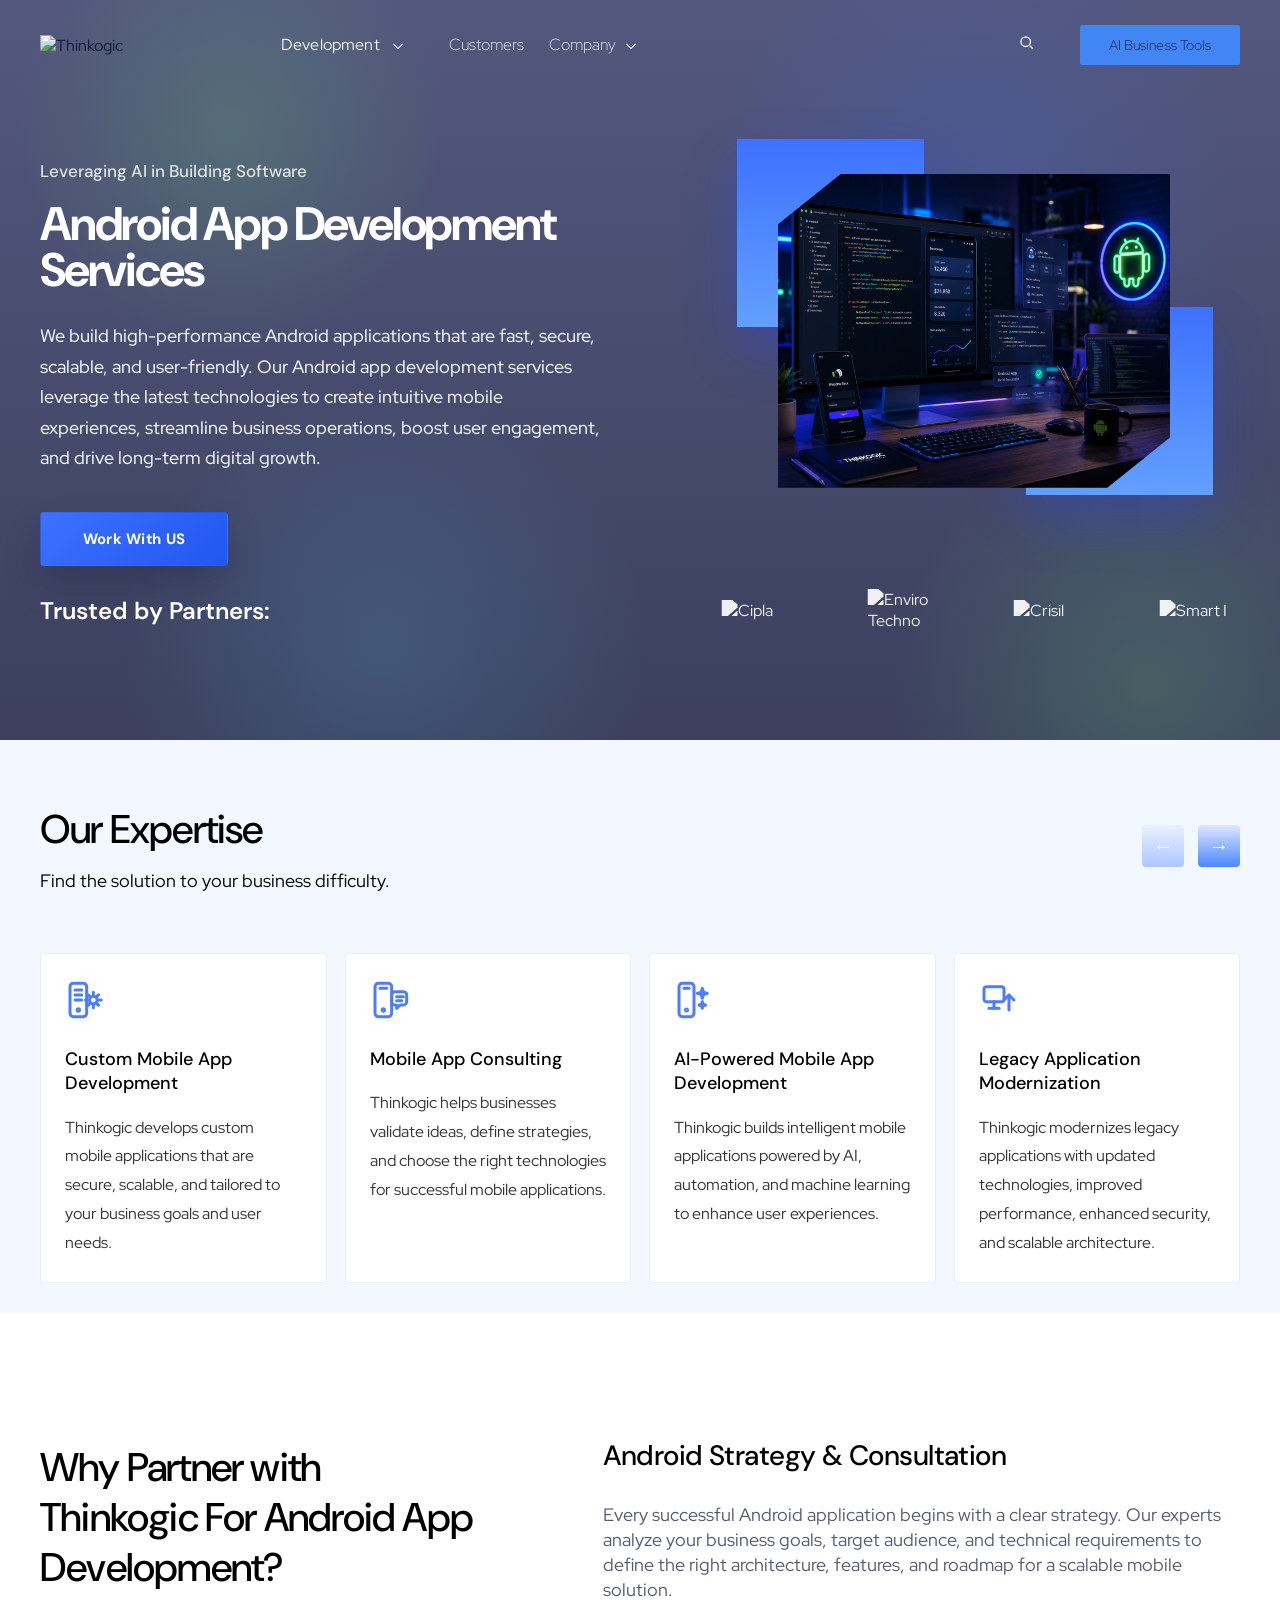
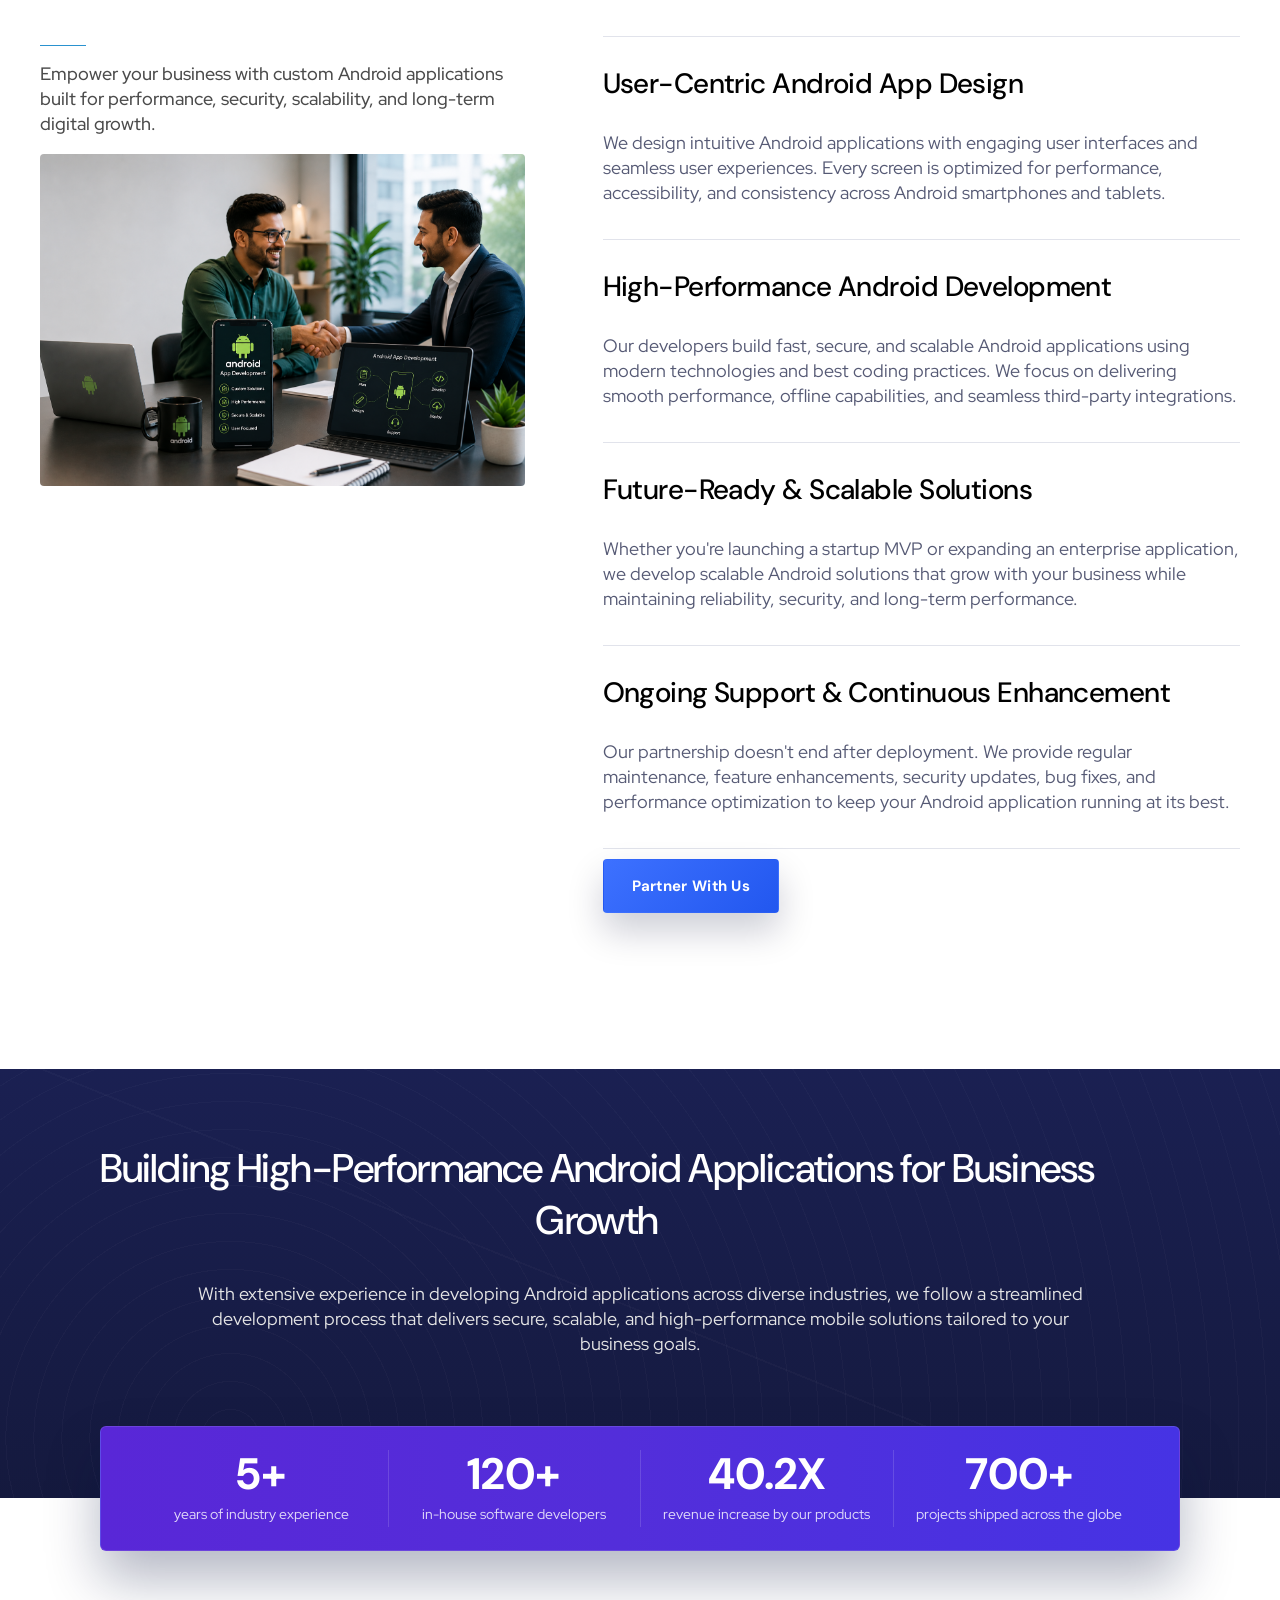
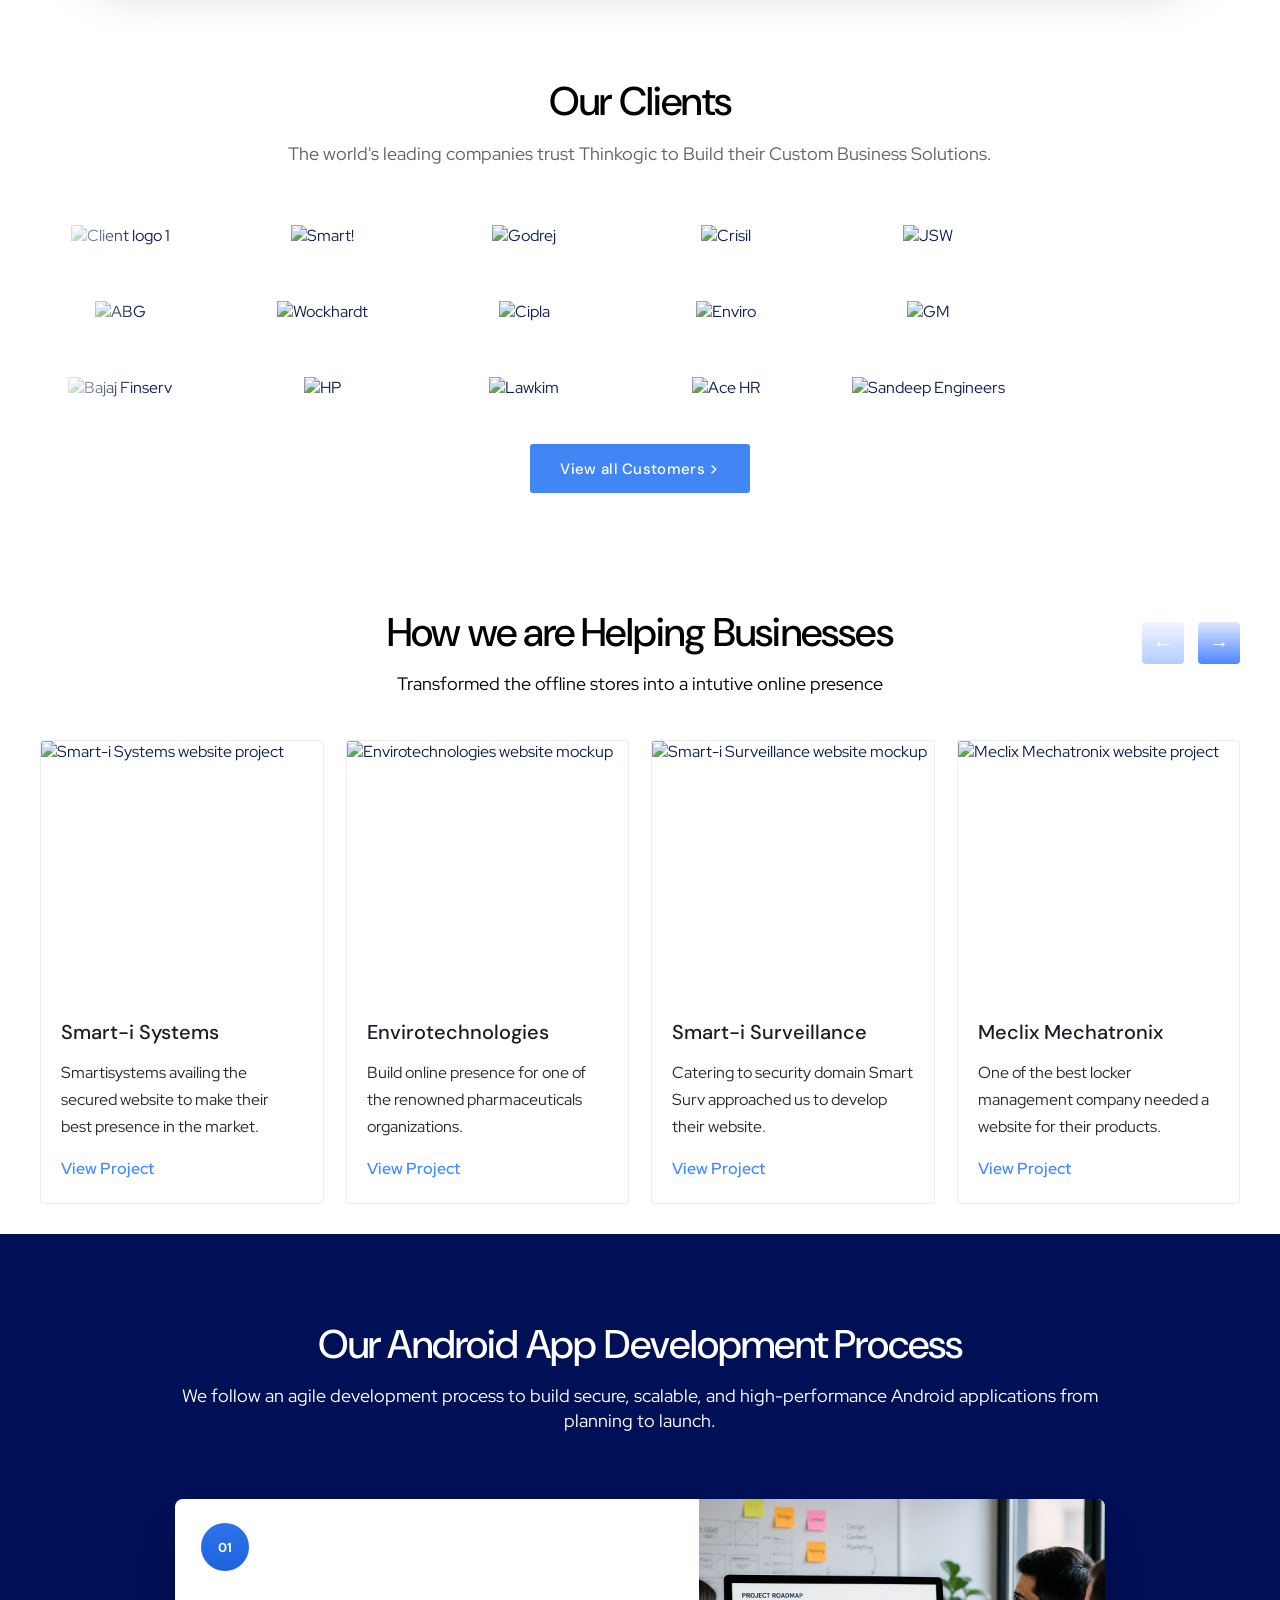
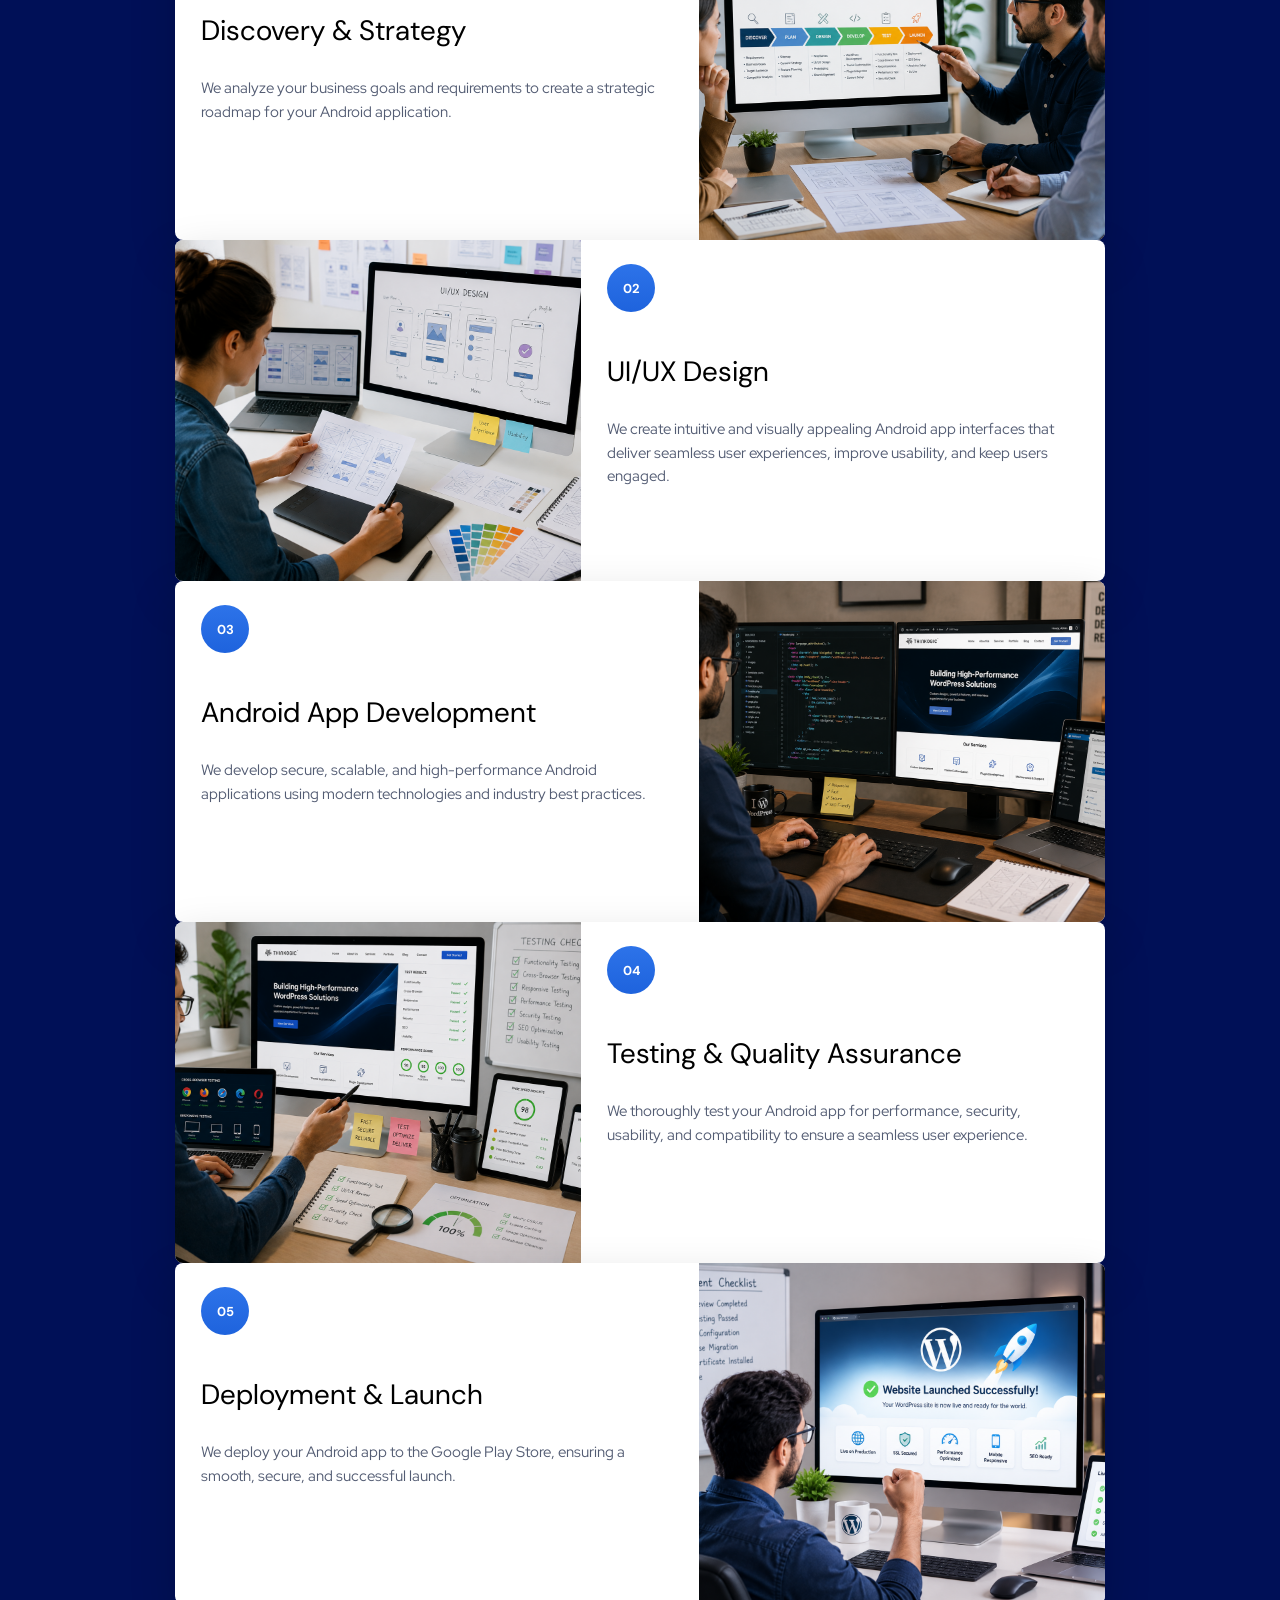
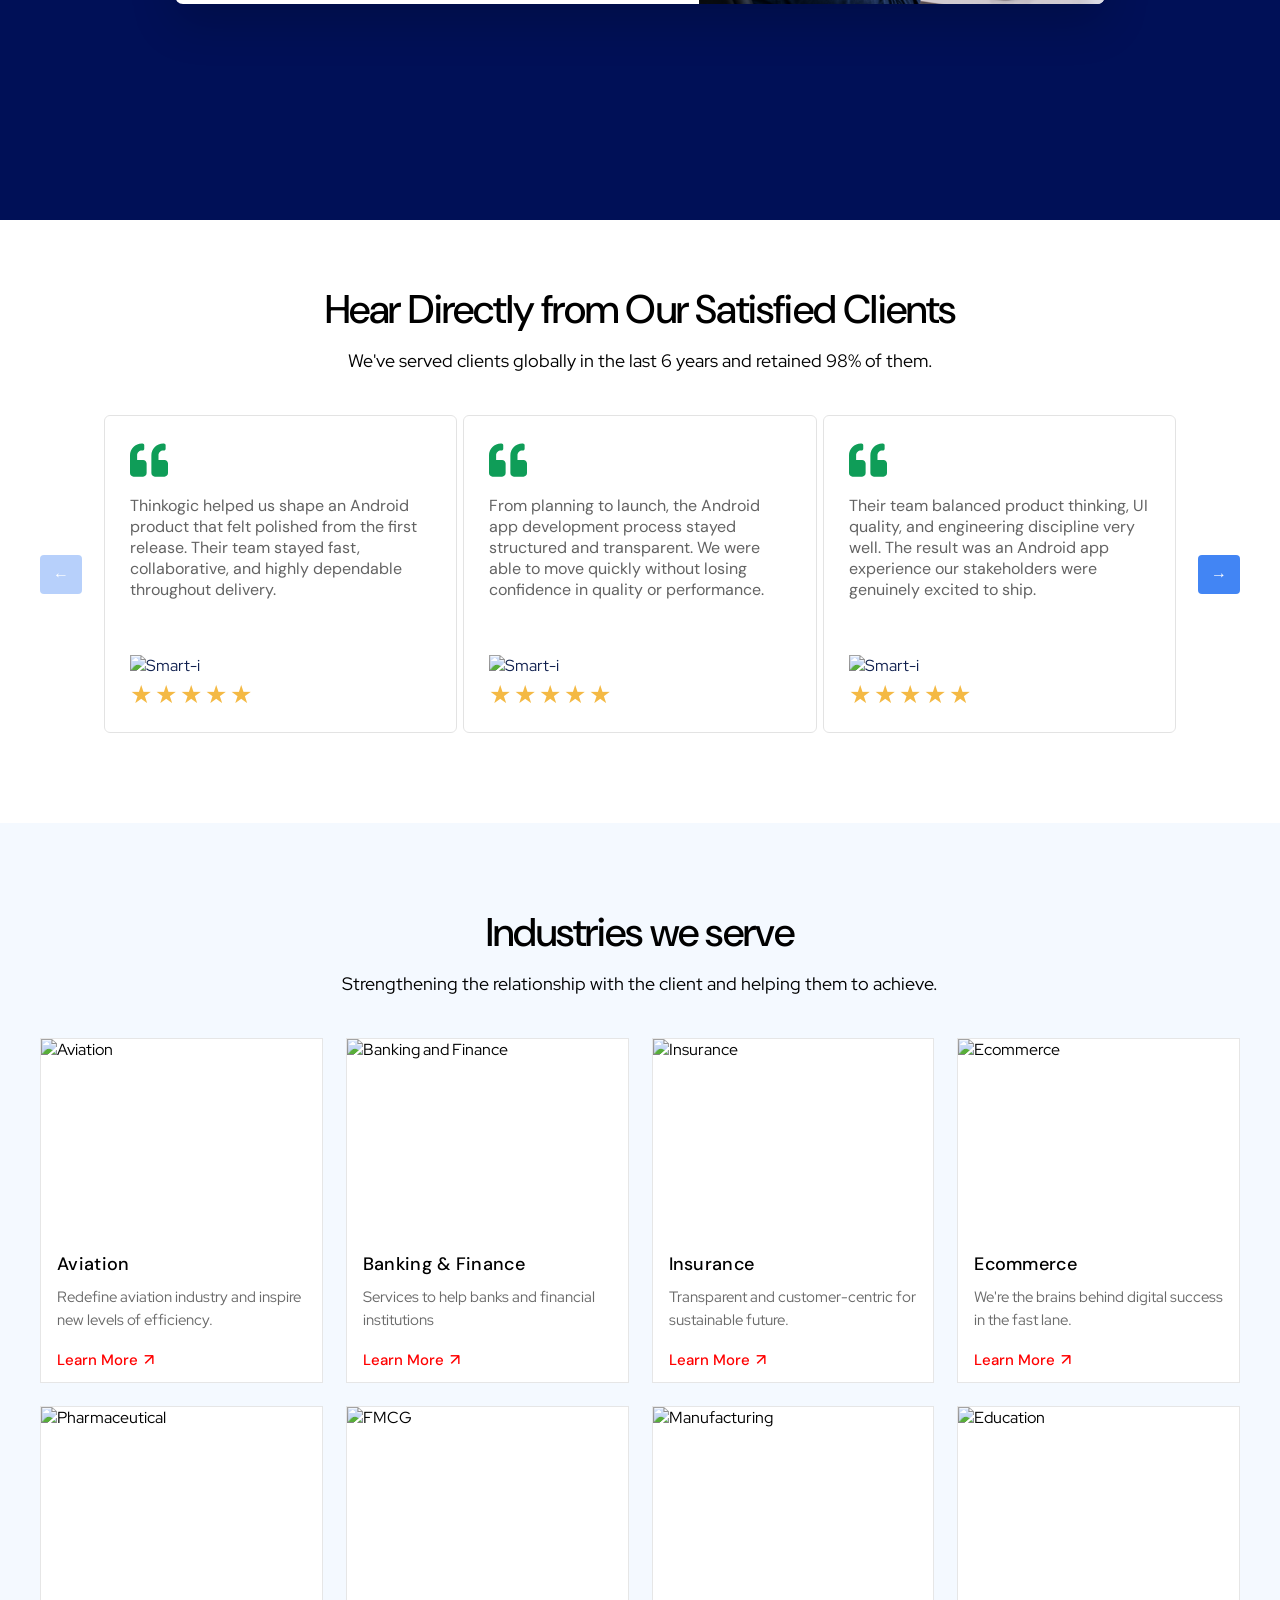
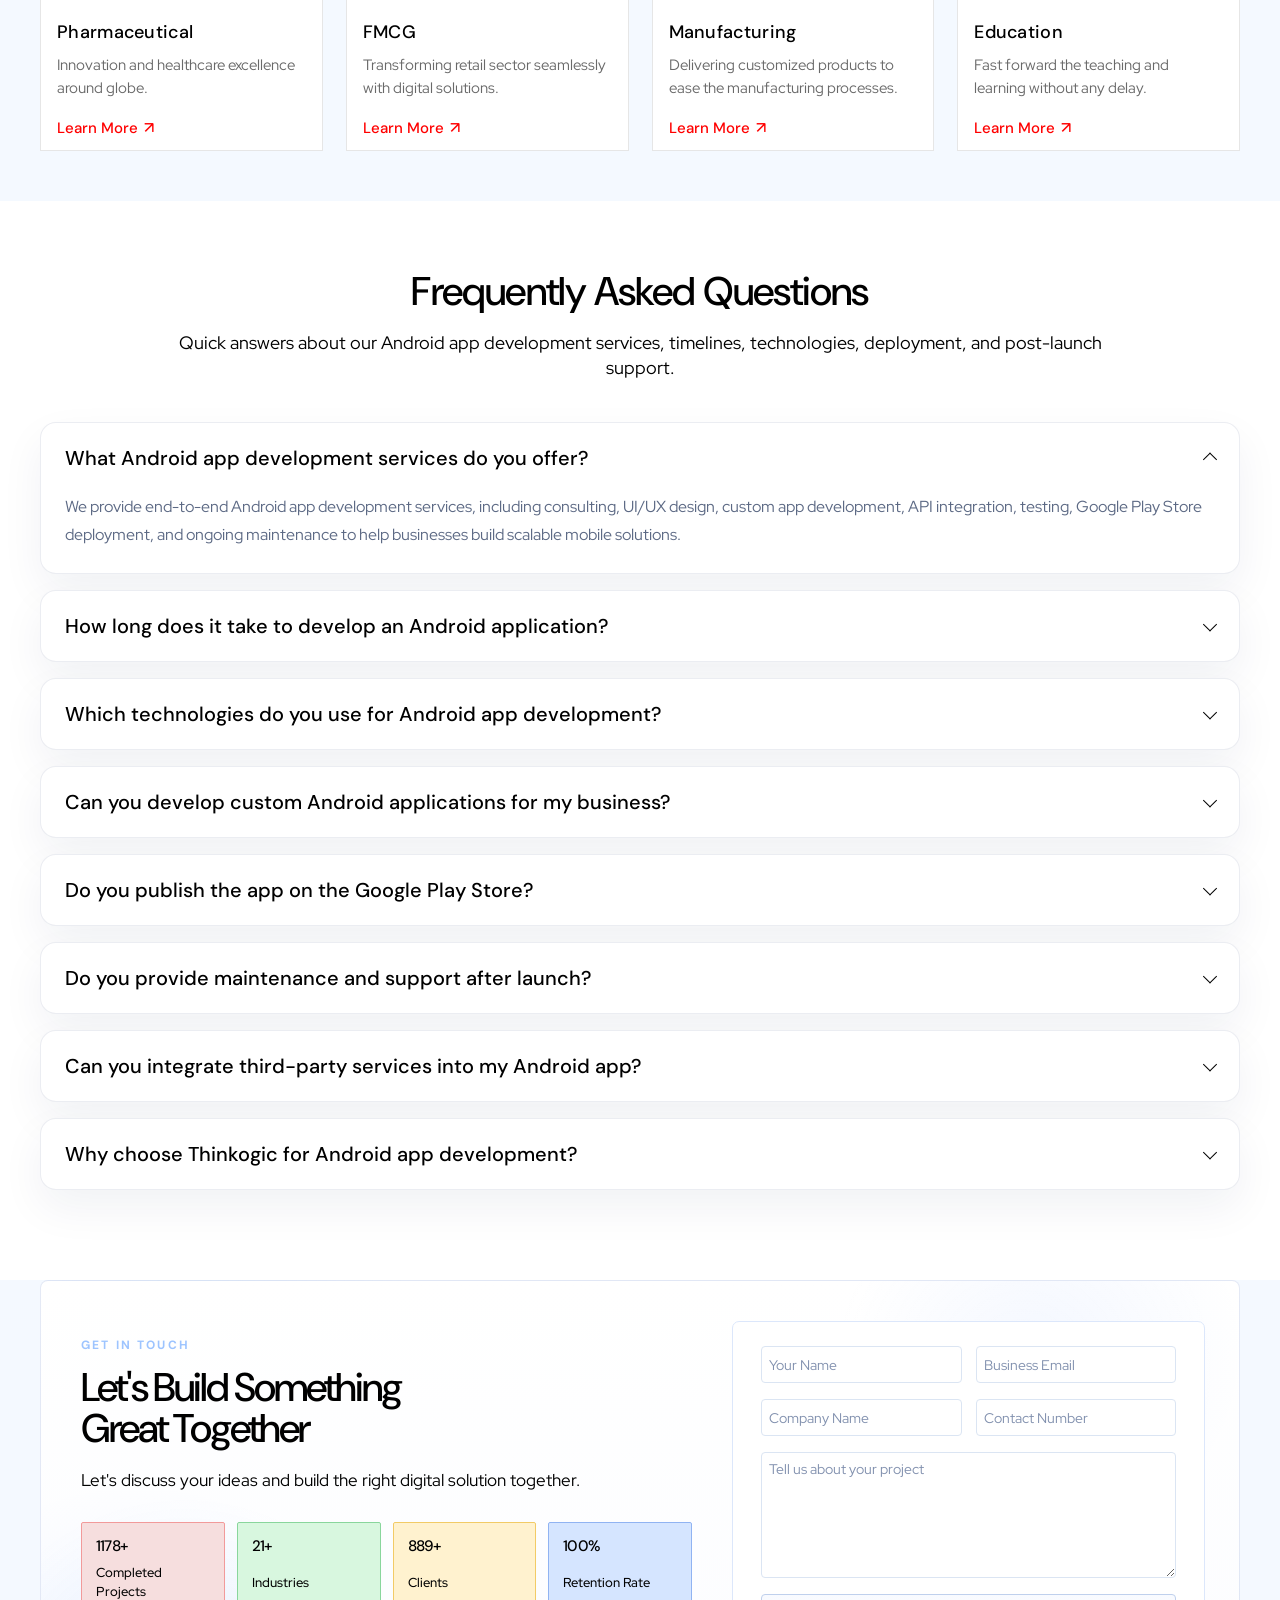
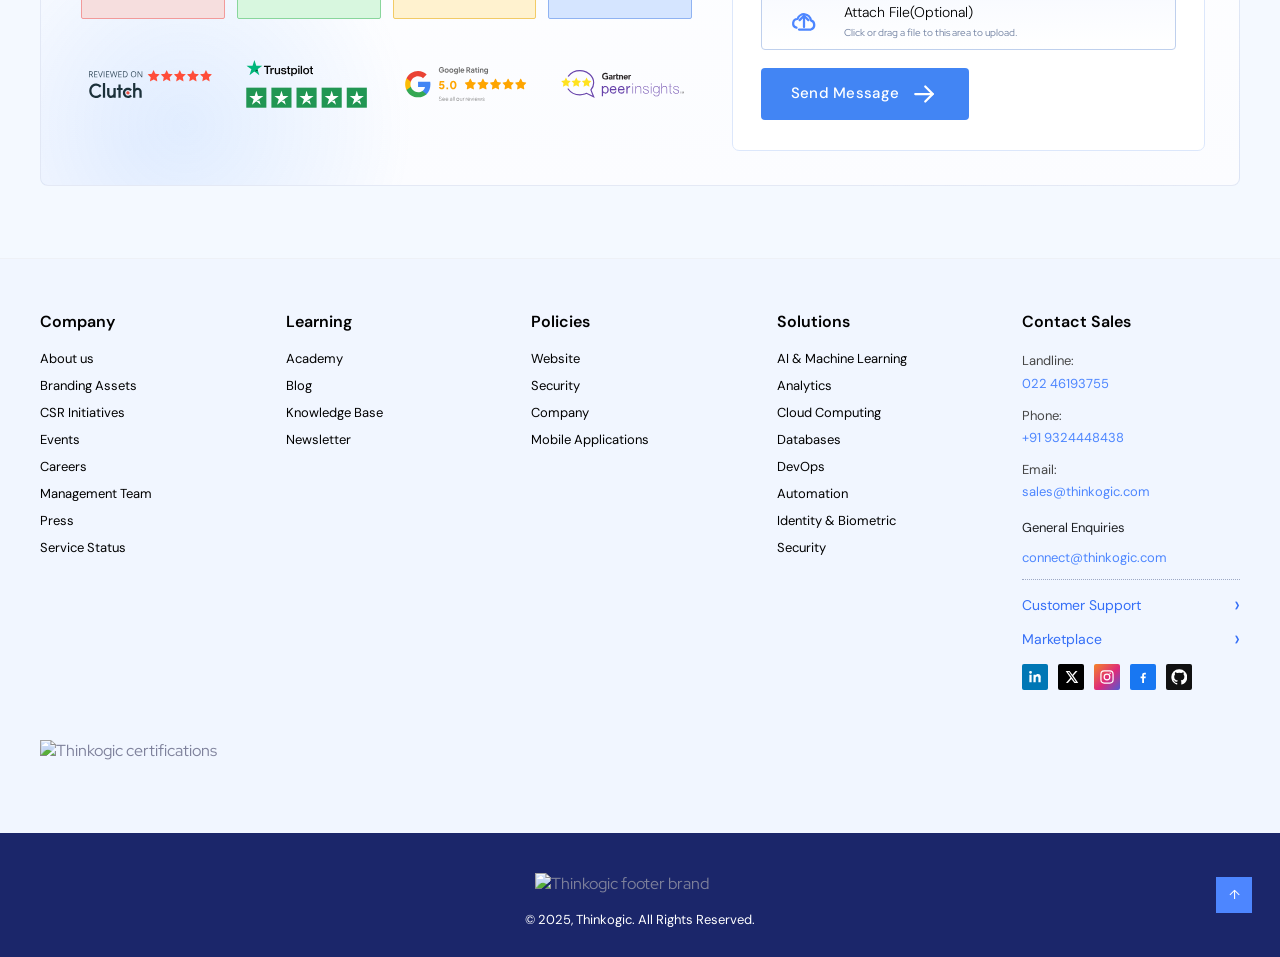
==== commit 73b40a95: "Marginpopup" ====
--- a/android-app-development-services.html
+++ b/android-app-development-services.html
@@ -3,7 +3,7 @@
   <head>
     <meta charset="UTF-8" />
     <meta name="viewport" content="width=device-width, initial-scale=1.0" />
-    <title>WordPress Development Services | Thinkogic</title>
+    <title>Android App Development Services | Thinkogic</title>
     <meta
       name="description"
       content="Thinkogic delivers WordPress development services for custom websites, high-performing themes, plugin integrations, WooCommerce stores, and long-term growth."
--- a/styles.css
+++ b/styles.css
@@ -9394,6 +9394,11 @@
   width: 100%;
 }
 
+.aad-modal-form > label.aad-check {
+  display: inline-flex;
+  width: auto;
+}
+
 .aad-form-grid {
   display: grid;
   grid-template-columns: repeat(2, minmax(0, 1fr));
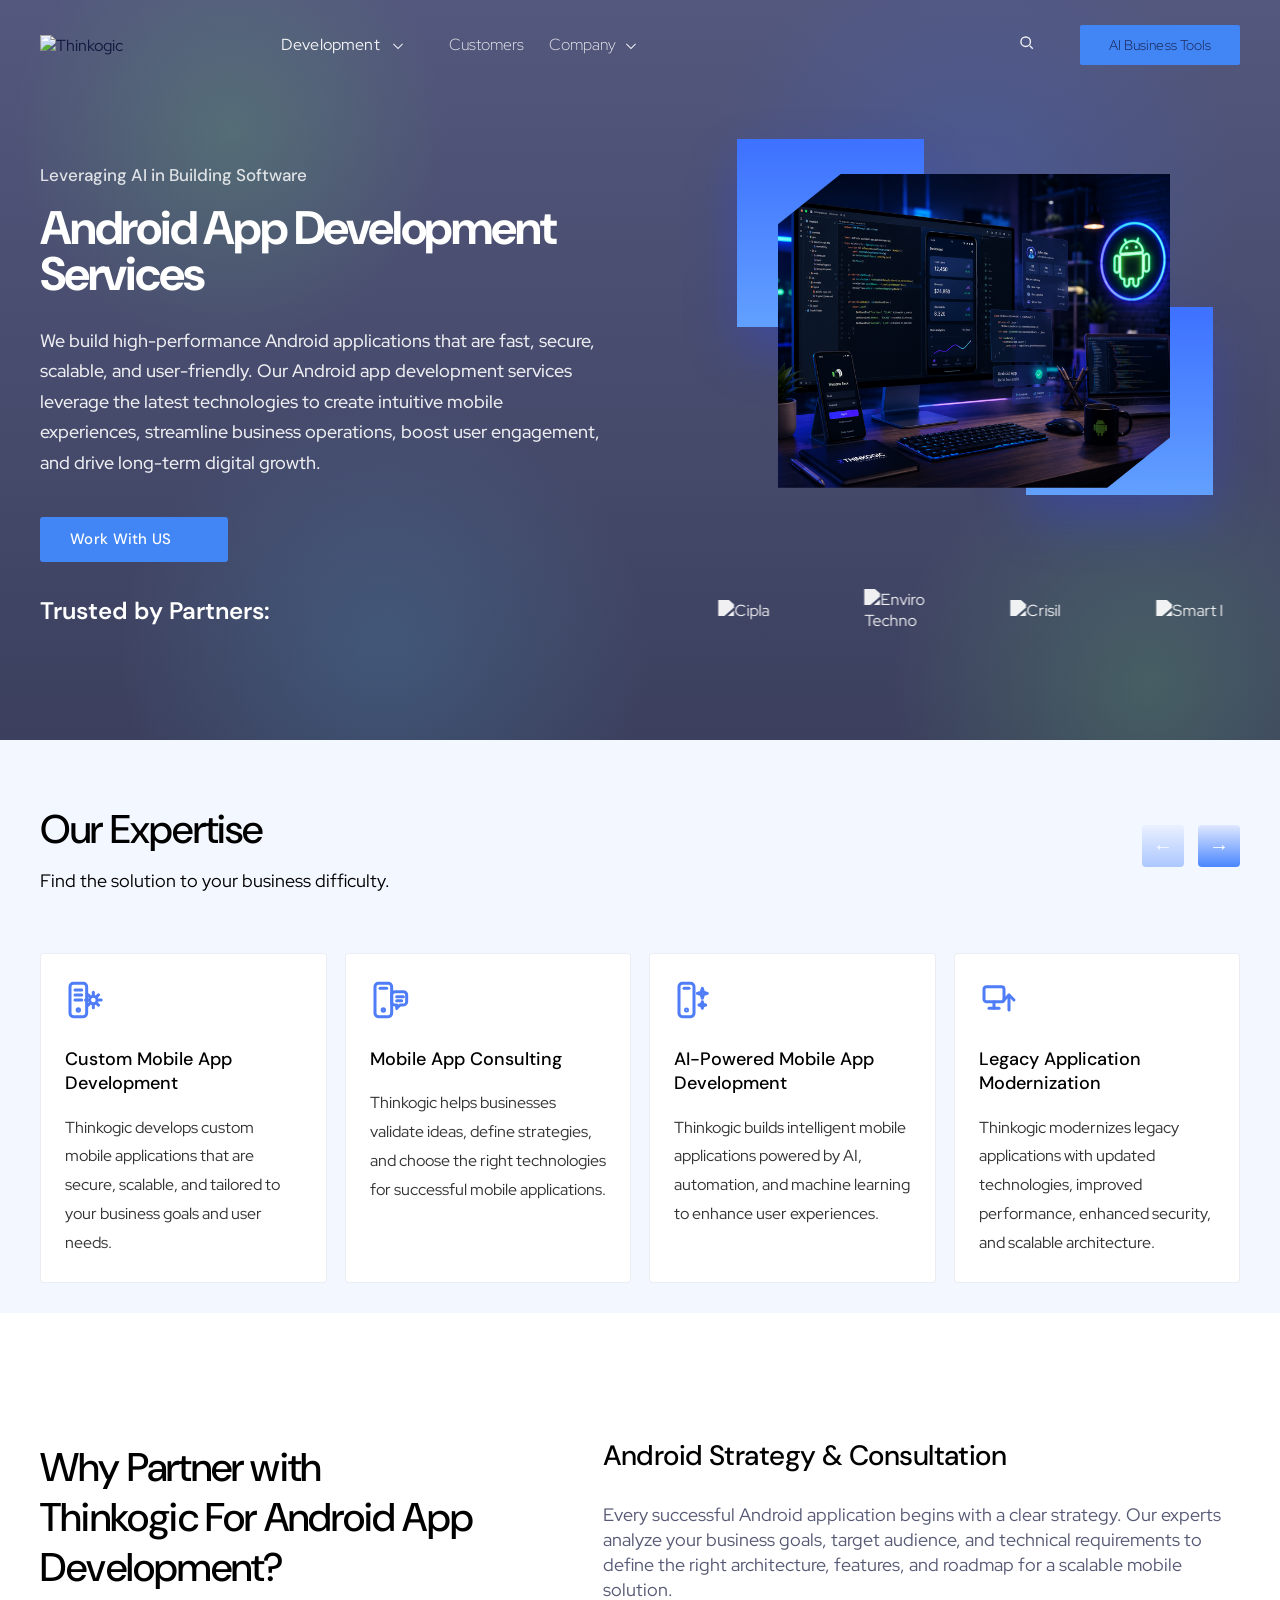
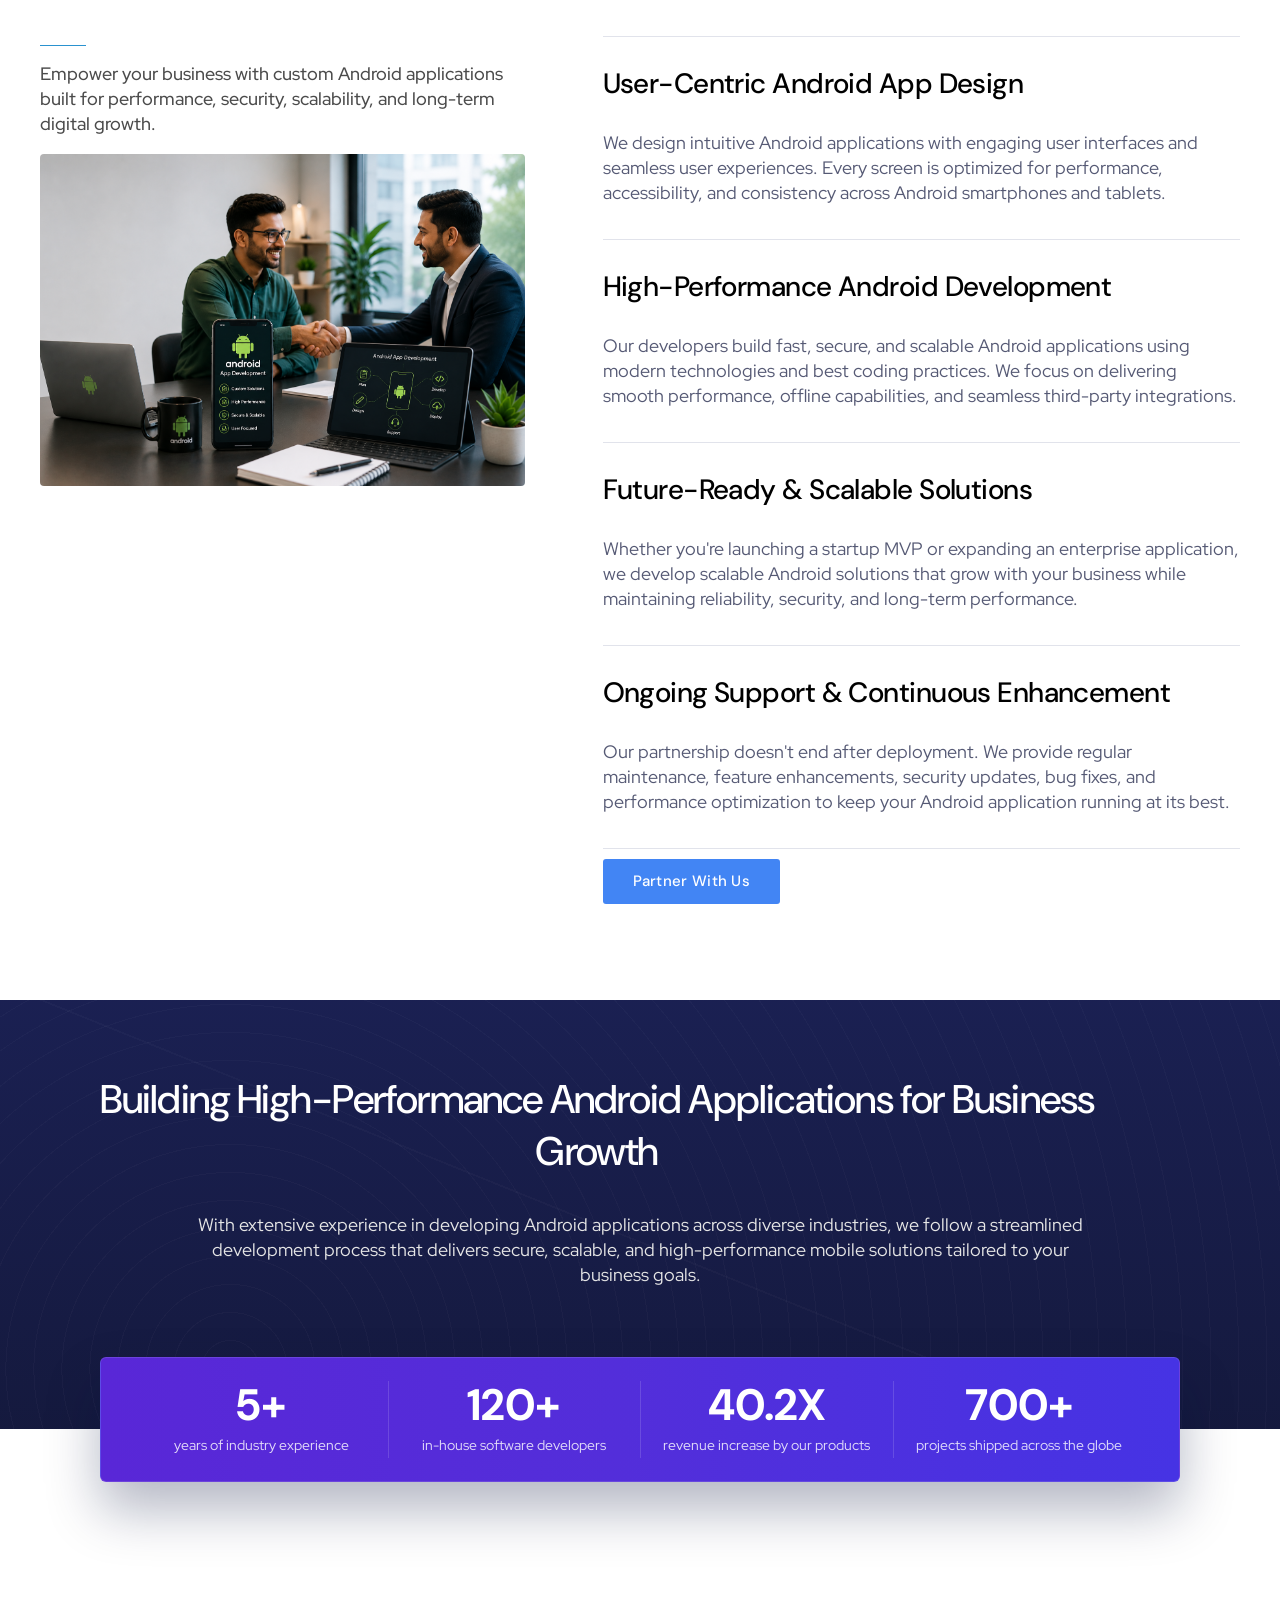
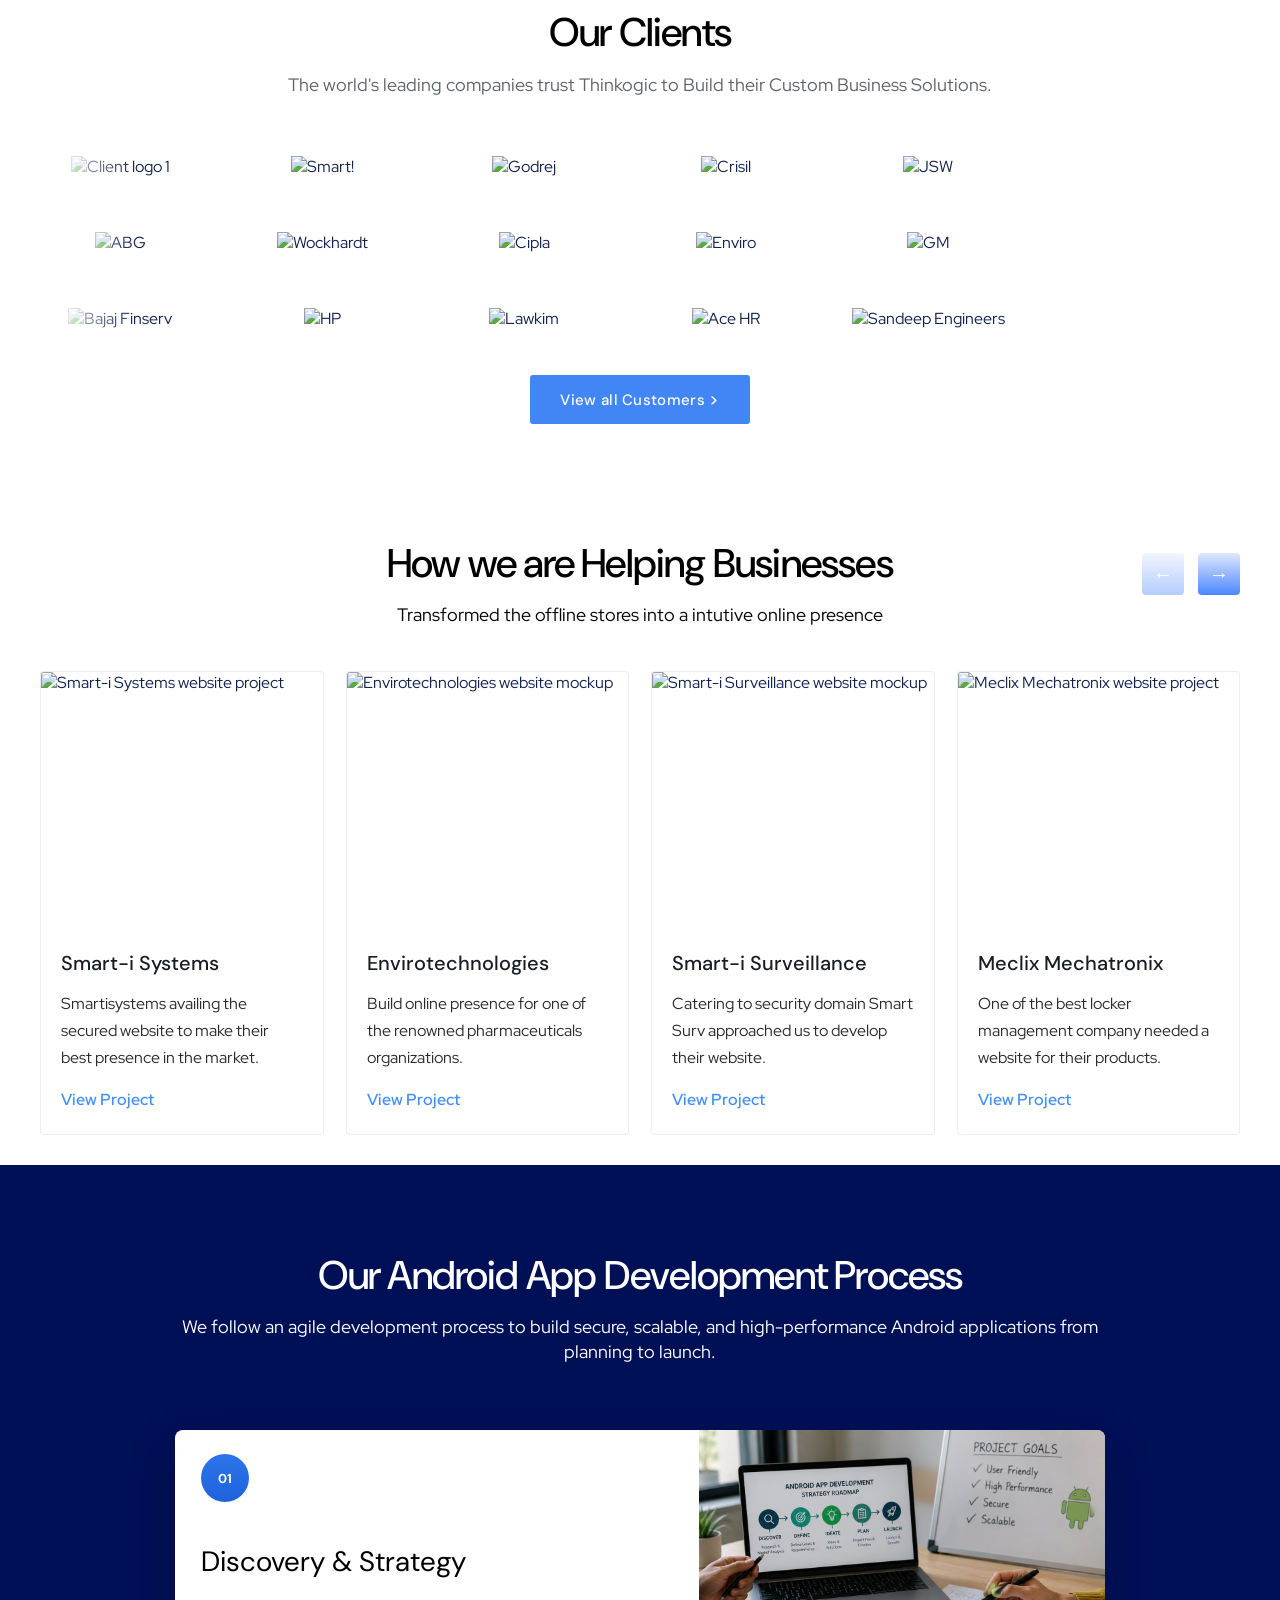
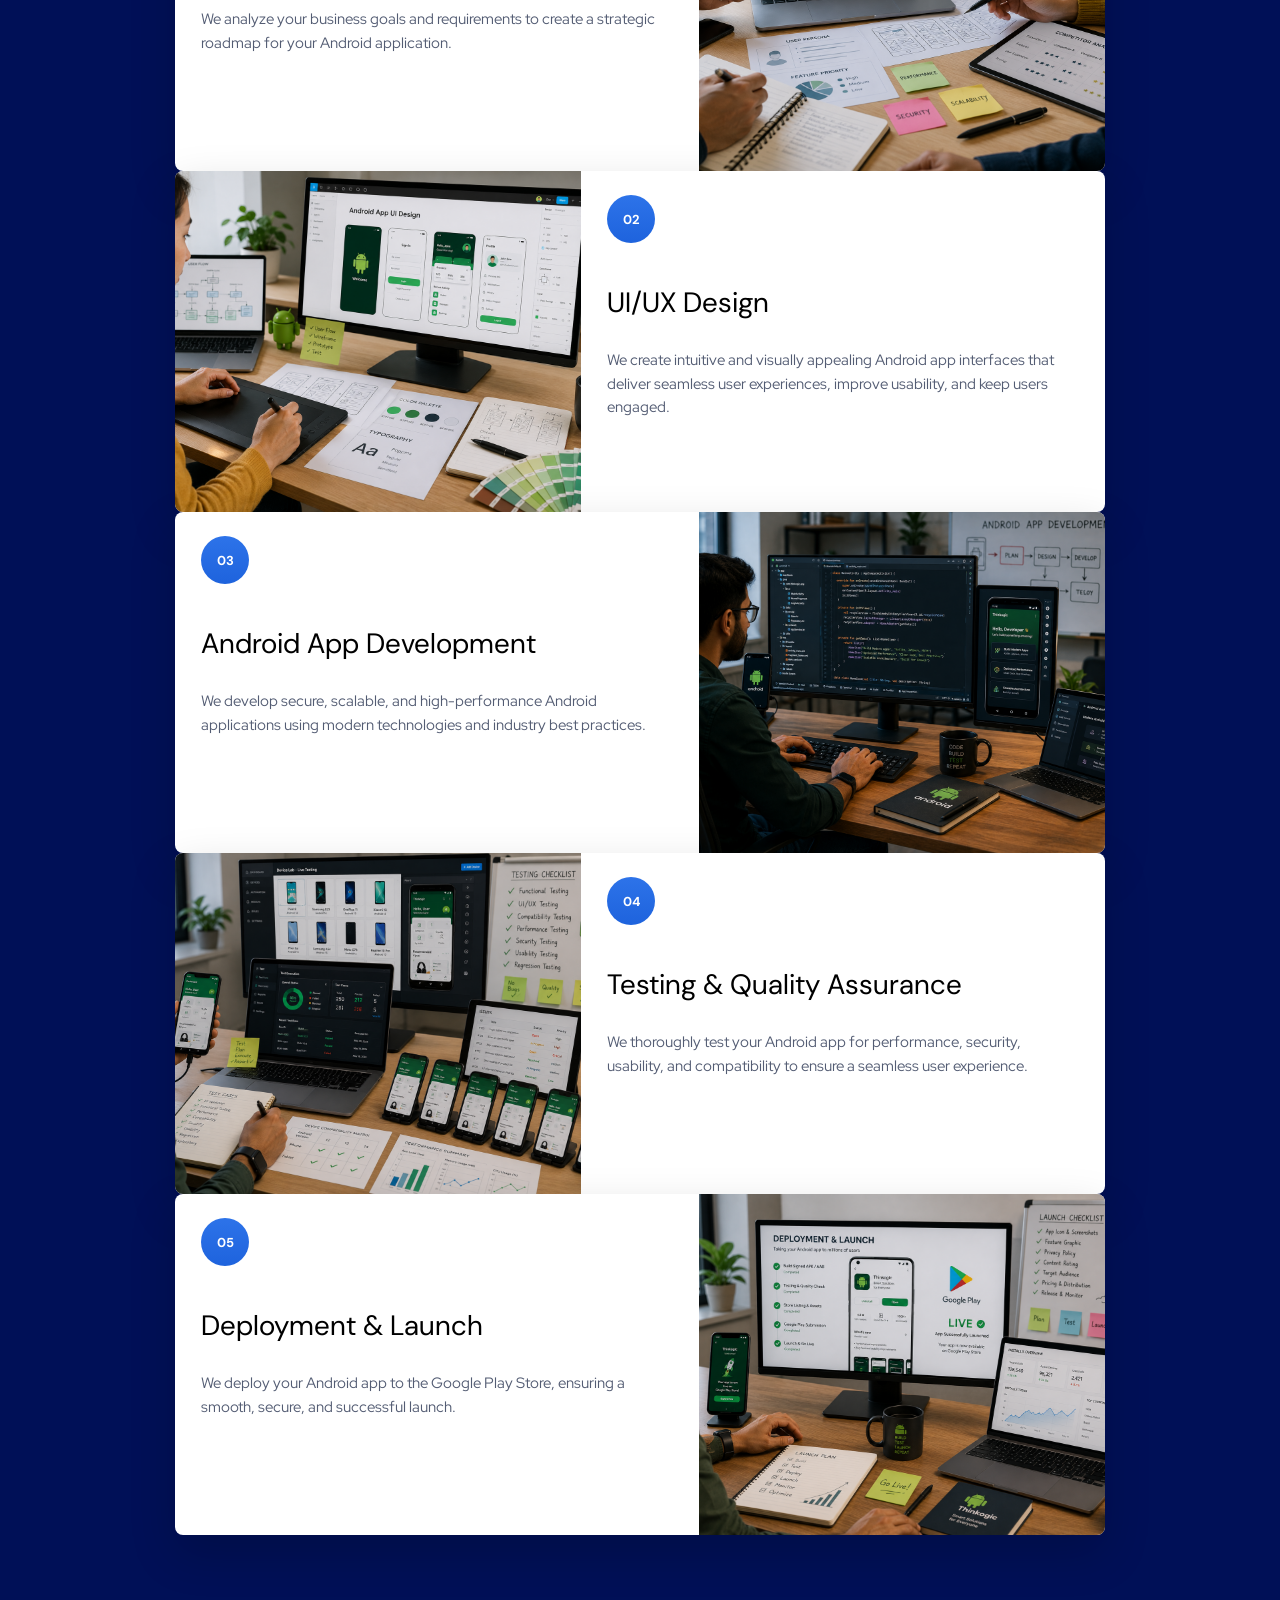
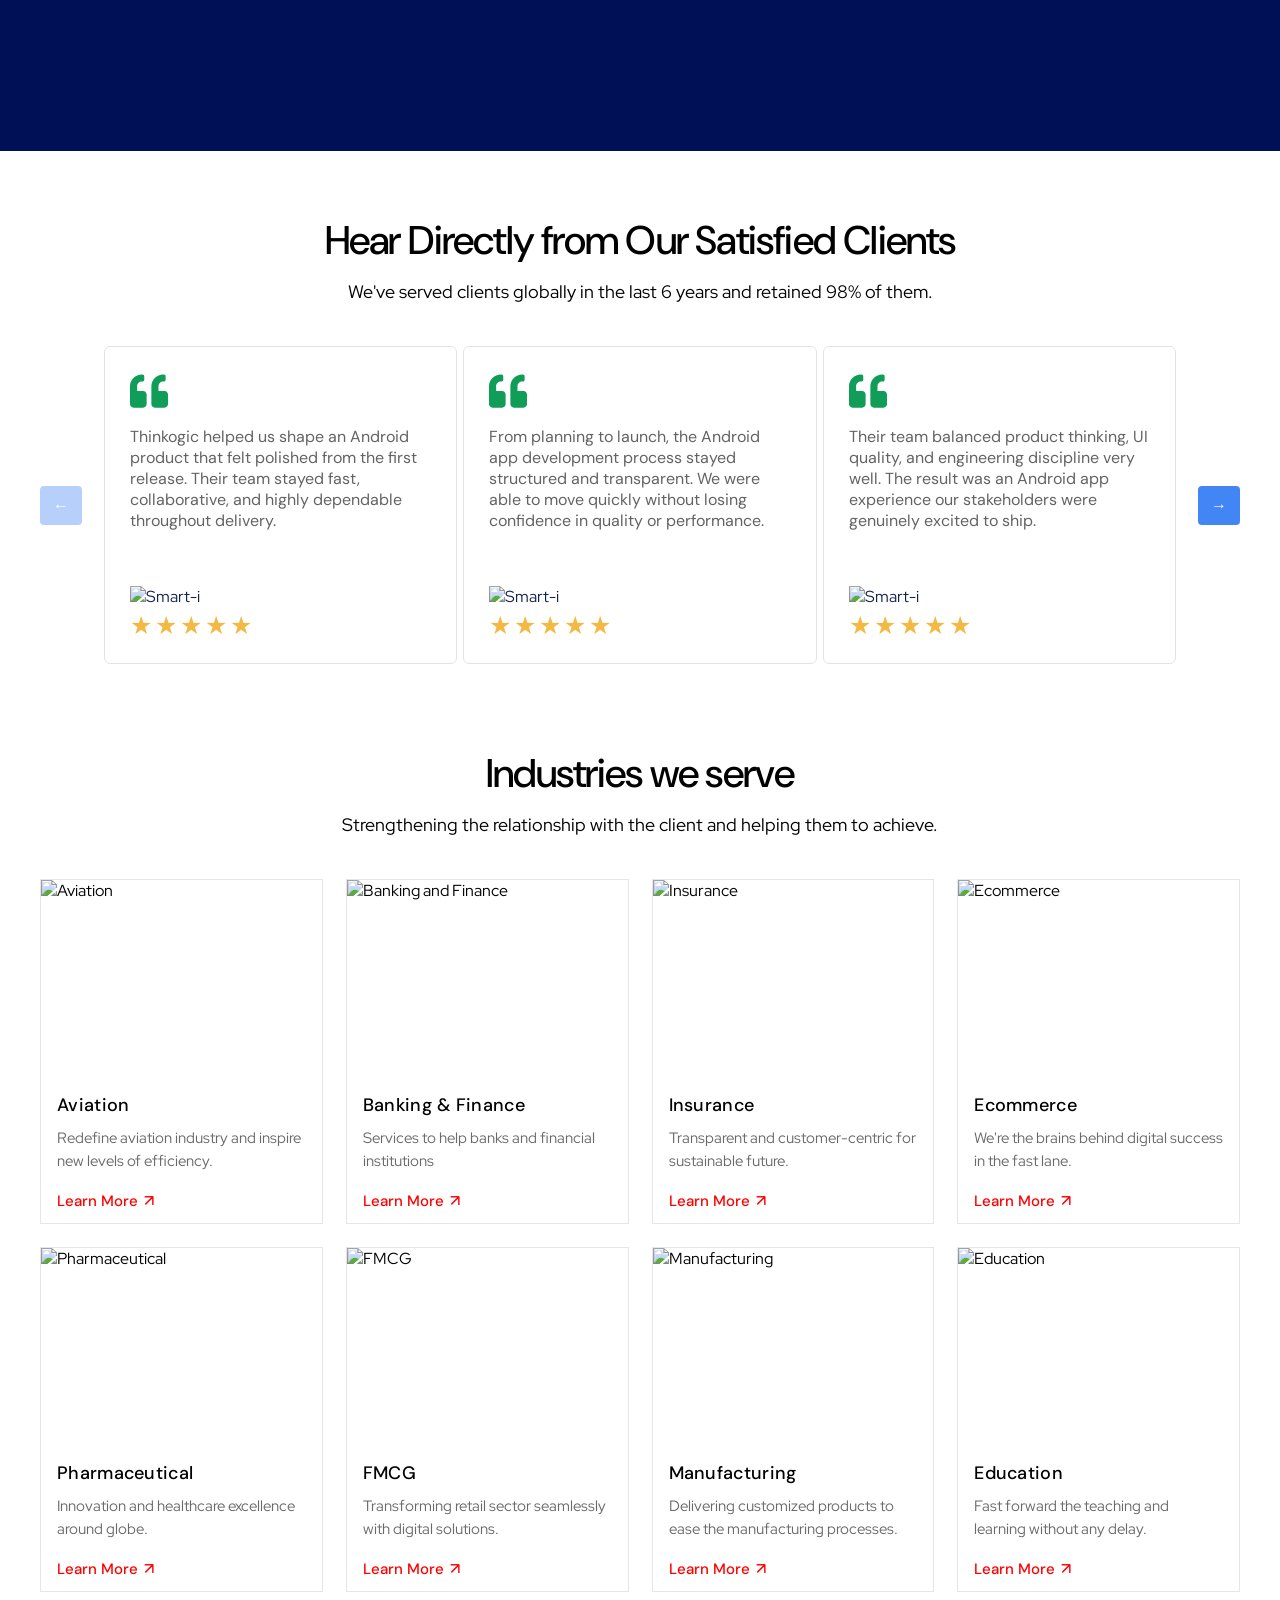
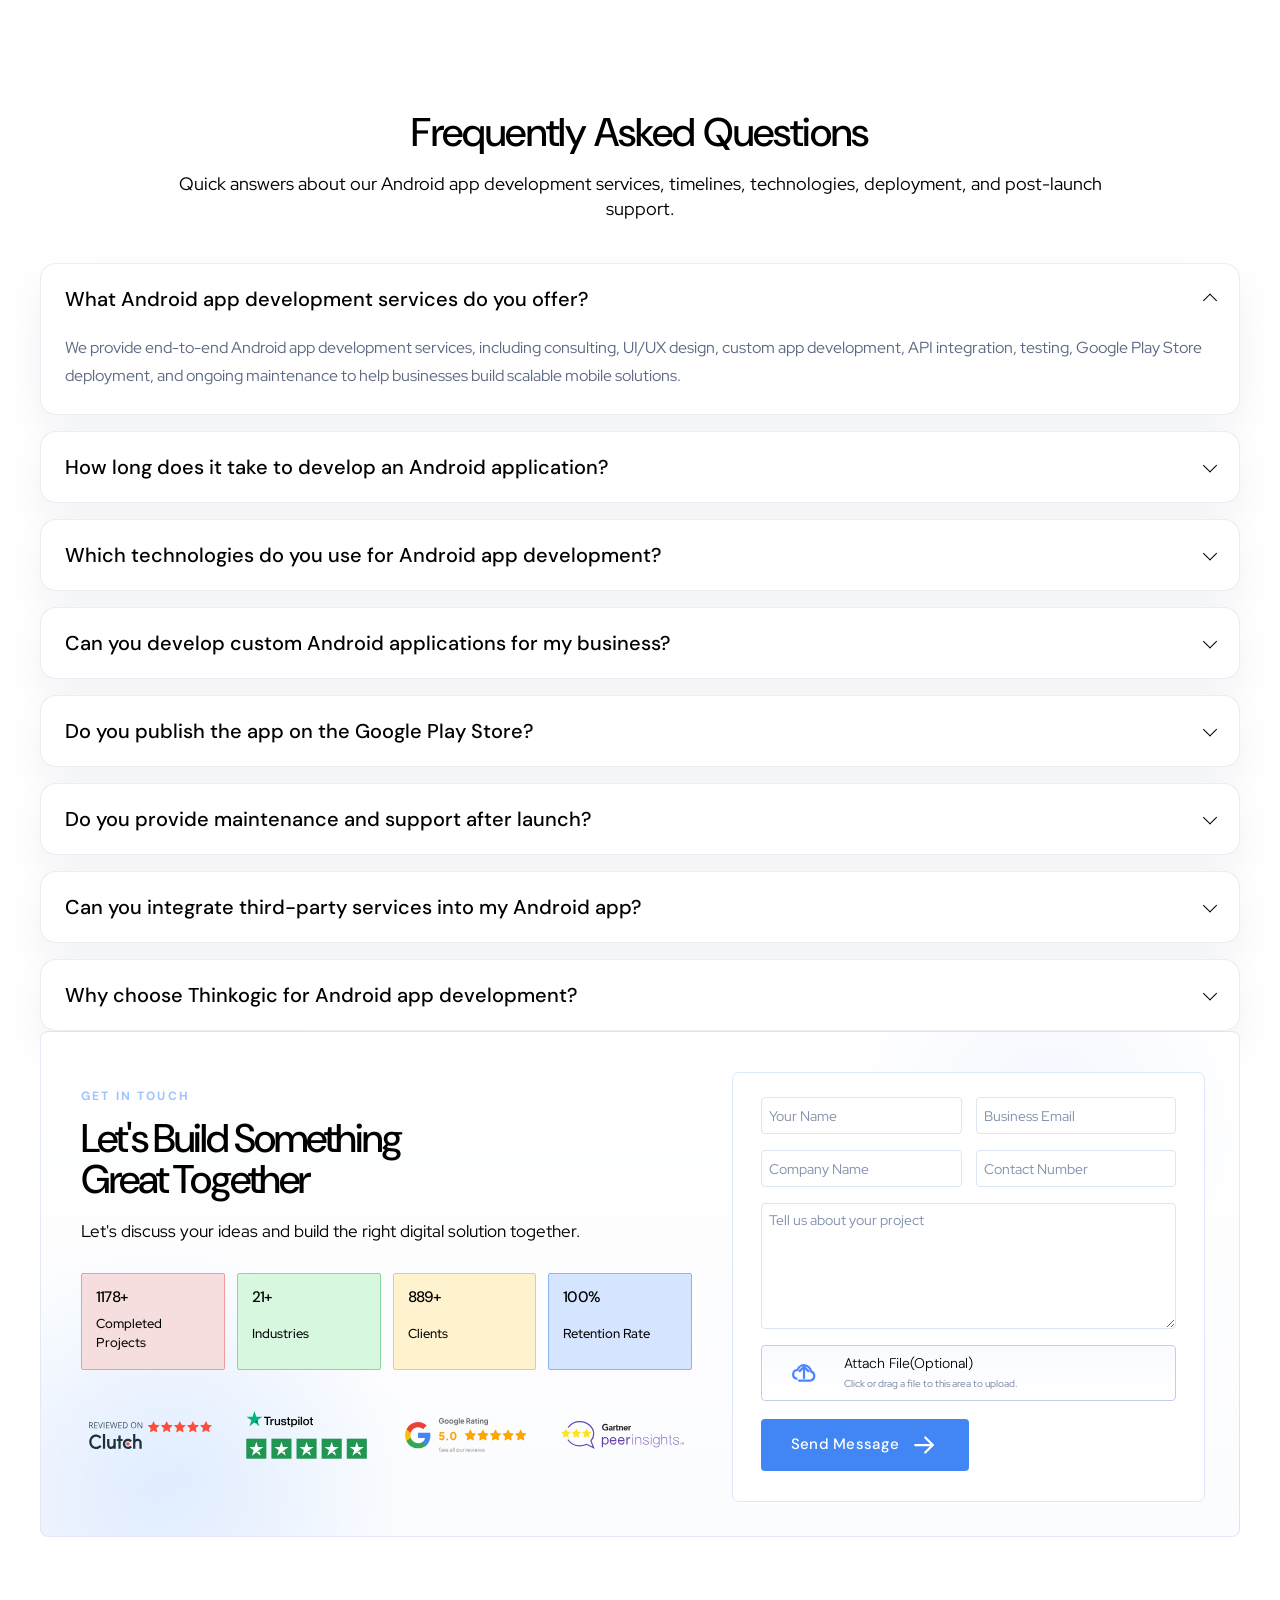
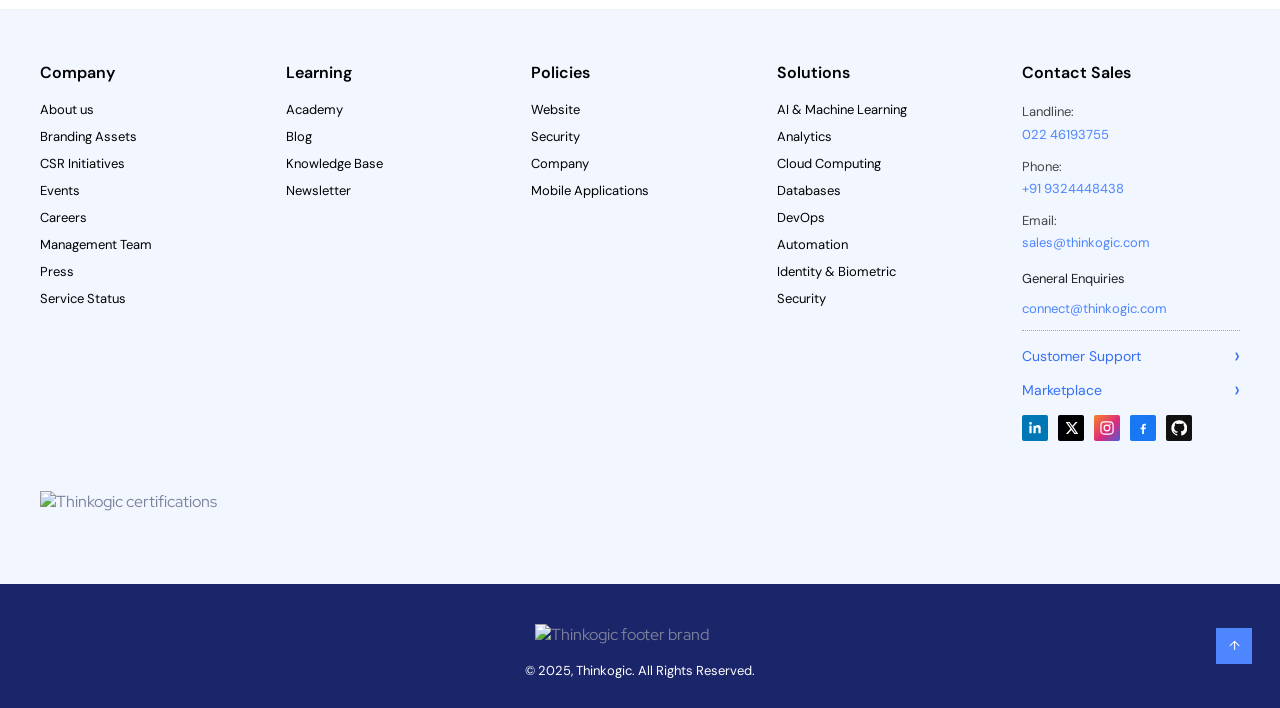
==== commit acc414b5: "Androidprocess" ====
--- a/android-app-development-services.html
+++ b/android-app-development-services.html
@@ -534,7 +534,7 @@
                 <h3>Discovery & Strategy</h3>
                 <p>We analyze your business goals and requirements to create a strategic roadmap for your Android application.</p>
               </div>
-              <img src="assets/images/wordpress-discovery-planning.png" alt="Discovery and planning workshop" />
+              <img src="assets/images/android-discovery-strategy.png" alt="Android app discovery and strategy planning" />
             </div>
           </article>
           <article class="mad-process-row mad-process-row-reverse">
@@ -544,7 +544,7 @@
                 <h3>UI/UX Design</h3>
                 <p>We create intuitive and visually appealing Android app interfaces that deliver seamless user experiences, improve usability, and keep users engaged.</p>
               </div>
-              <img src="assets/images/wordpress-ui-ux-design.png" alt="UI and UX design planning" />
+              <img src="assets/images/android-ui-ux-design.png" alt="Android app UI and UX design planning" />
             </div>
           </article>
           <article class="mad-process-row">
@@ -554,7 +554,7 @@
                 <h3>Android App Development</h3>
                 <p>We develop secure, scalable, and high-performance Android applications using modern technologies and industry best practices.</p>
               </div>
-              <img src="assets/images/wordpress-development-stage.png" alt="WordPress development workspace" />
+              <img src="assets/images/android-app-development-process.png" alt="Android app development process workspace" />
             </div>
           </article>
           <article class="mad-process-row mad-process-row-reverse">
@@ -564,7 +564,7 @@
                 <h3>Testing & Quality Assurance</h3>
                 <p>We thoroughly test your Android app for performance, security, usability, and compatibility to ensure a seamless user experience.</p>
               </div>
-              <img src="assets/images/wordpress-testing-optimization.png" alt="WordPress testing and optimization review" />
+              <img src="assets/images/android-testing-quality-assurance.png" alt="Android app testing and quality assurance review" />
             </div>
           </article>
           <article class="mad-process-row">
@@ -574,7 +574,7 @@
                 <h3>Deployment & Launch</h3>
                 <p>We deploy your Android app to the Google Play Store, ensuring a smooth, secure, and successful launch.</p>
               </div>
-              <img src="assets/images/wordpress-launch-deployment.png" alt="WordPress launch and deployment completion" />
+              <img src="assets/images/android-deployment-launch.png" alt="Android app deployment and launch completion" />
             </div>
           </article>
         </div>
--- a/styles.css
+++ b/styles.css
@@ -1255,8 +1255,7 @@
 .privacy-section,
 .contact-section {
   padding: 50px 40px;
-  background-color: #EEF6FFA6;
-  margin-top: 60px;
+  margin-top: -30px;
 }
 
 .market-section {
@@ -2466,7 +2465,7 @@
 }
 
 .ideals-section {
-  padding: 0 0 90px;
+  padding: 1px 0px 90px;
   background: url("https://thinkogic.com/wp-content/uploads/2024/01/lightbluely-1.png")
     center center / cover no-repeat;
 }
@@ -5903,6 +5902,7 @@
 .wpd-impact {
   margin-bottom: 0;
   padding-bottom: 100px;
+  margin-top: 0px;
 }
 
 .aad-page .wpd-impact {
@@ -8167,35 +8167,24 @@
 }
 
 .aad-button {
-  display: inline-flex;
-  align-items: center;
-  justify-content: center;
-  min-height: 54px;
-  padding: 14px 28px;
-  border: 1px solid transparent;
-  border-radius: 4px;
-  background: linear-gradient(135deg, #3d71ff 0%, #2257ef 100%);
-  color: #fff;
-  font-family: "DM Sans", sans-serif;
-  font-size: 15px;
-  font-weight: 700;
-  letter-spacing: 0.02em;
-  text-decoration: none;
-  cursor: pointer;
-  box-shadow: 0 18px 36px rgba(7, 11, 51, 0.2);
-  transition:
-    transform 180ms ease,
-    box-shadow 180ms ease,
-    background-color 180ms ease,
-    border-color 180ms ease,
-    color 180ms ease;
-}
-
-.aad-button:hover,
+  background-color: #4285F4;
+    font-family: "DM Sans", Sans-serif;
+    font-size: 15px;
+    font-weight: 500;
+    line-height: 13px;
+    letter-spacing: 0.3px;
+    fill: #FFFFFF;
+    color: #FFFFFF;
+    border-style: none;
+    border-radius: 3px 3px 3px 3px;
+    padding: 16px 30px 16px 30px;
+}
+
+/*.aad-button:hover,
 .aad-button:focus-visible {
   transform: translateY(-2px);
   box-shadow: 0 22px 40px rgba(7, 11, 51, 0.26);
-}
+}*/
 
 .aad-hero {
   position: relative;
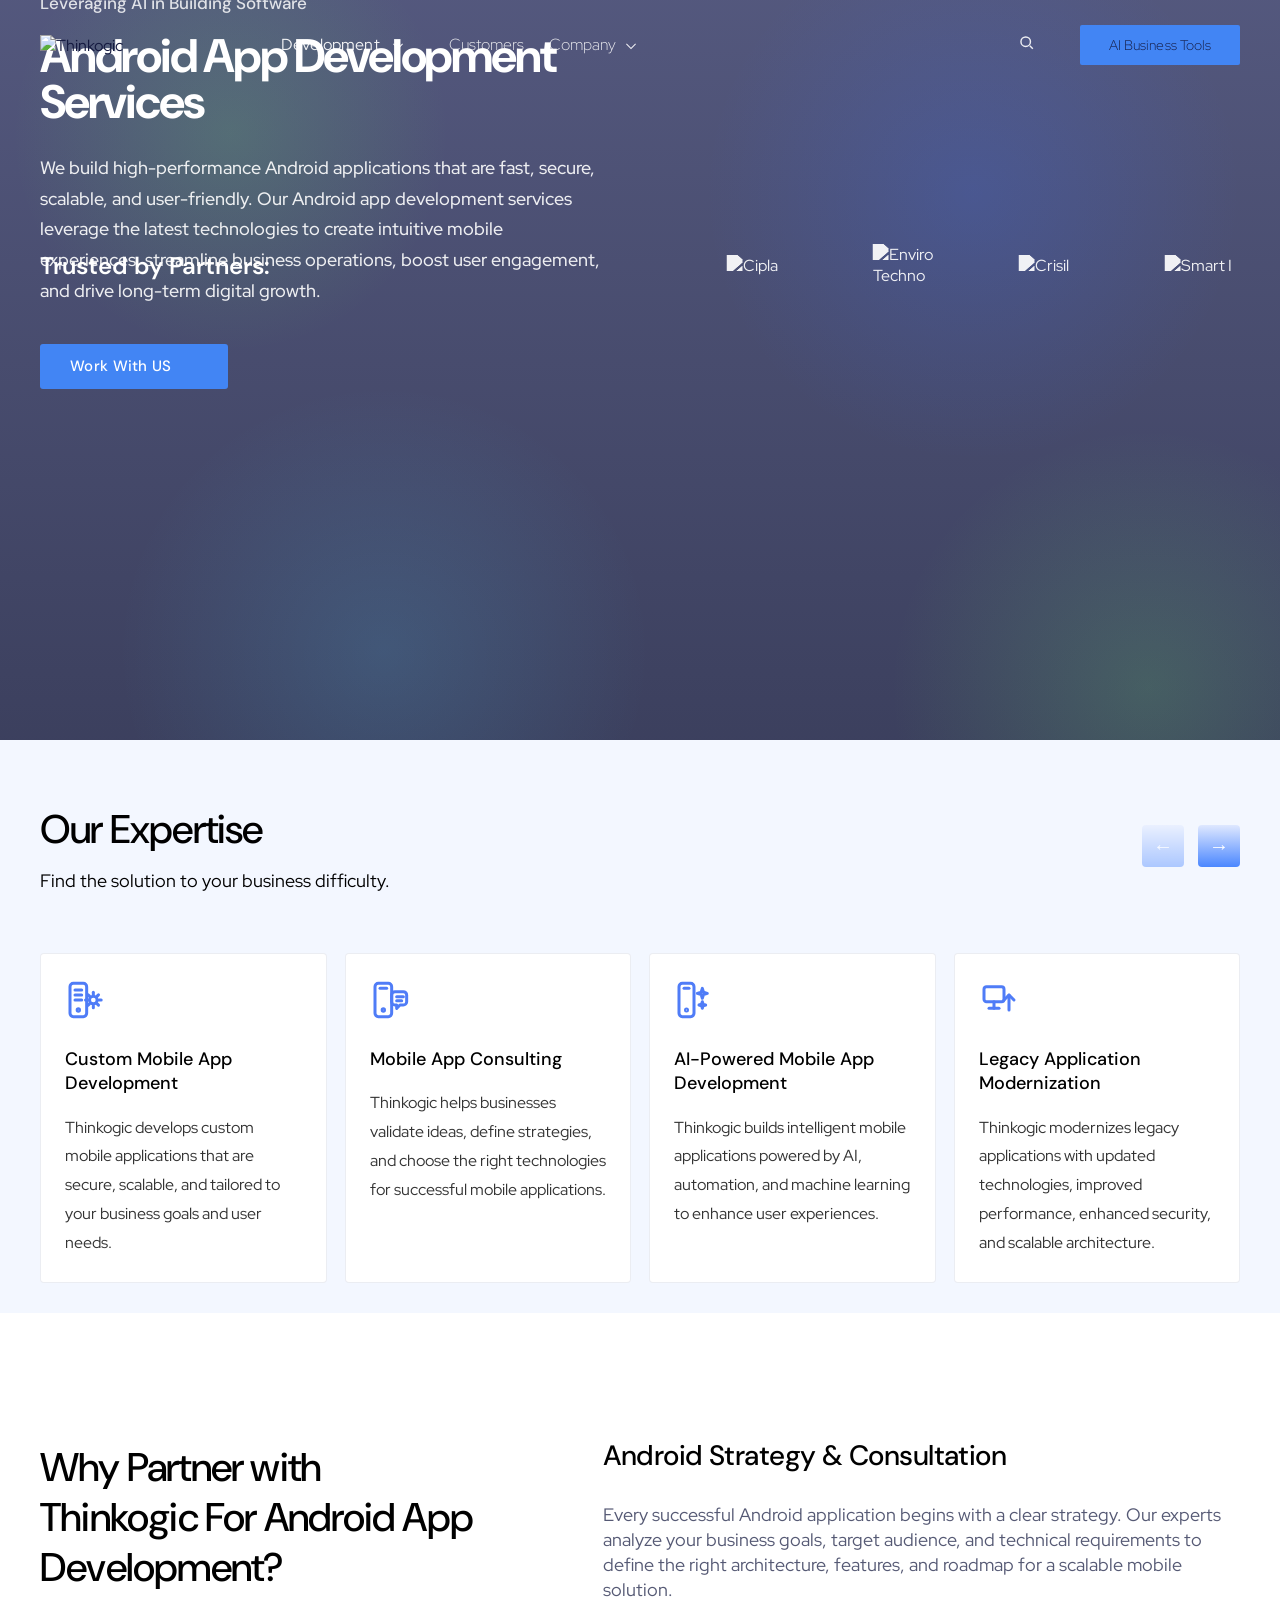
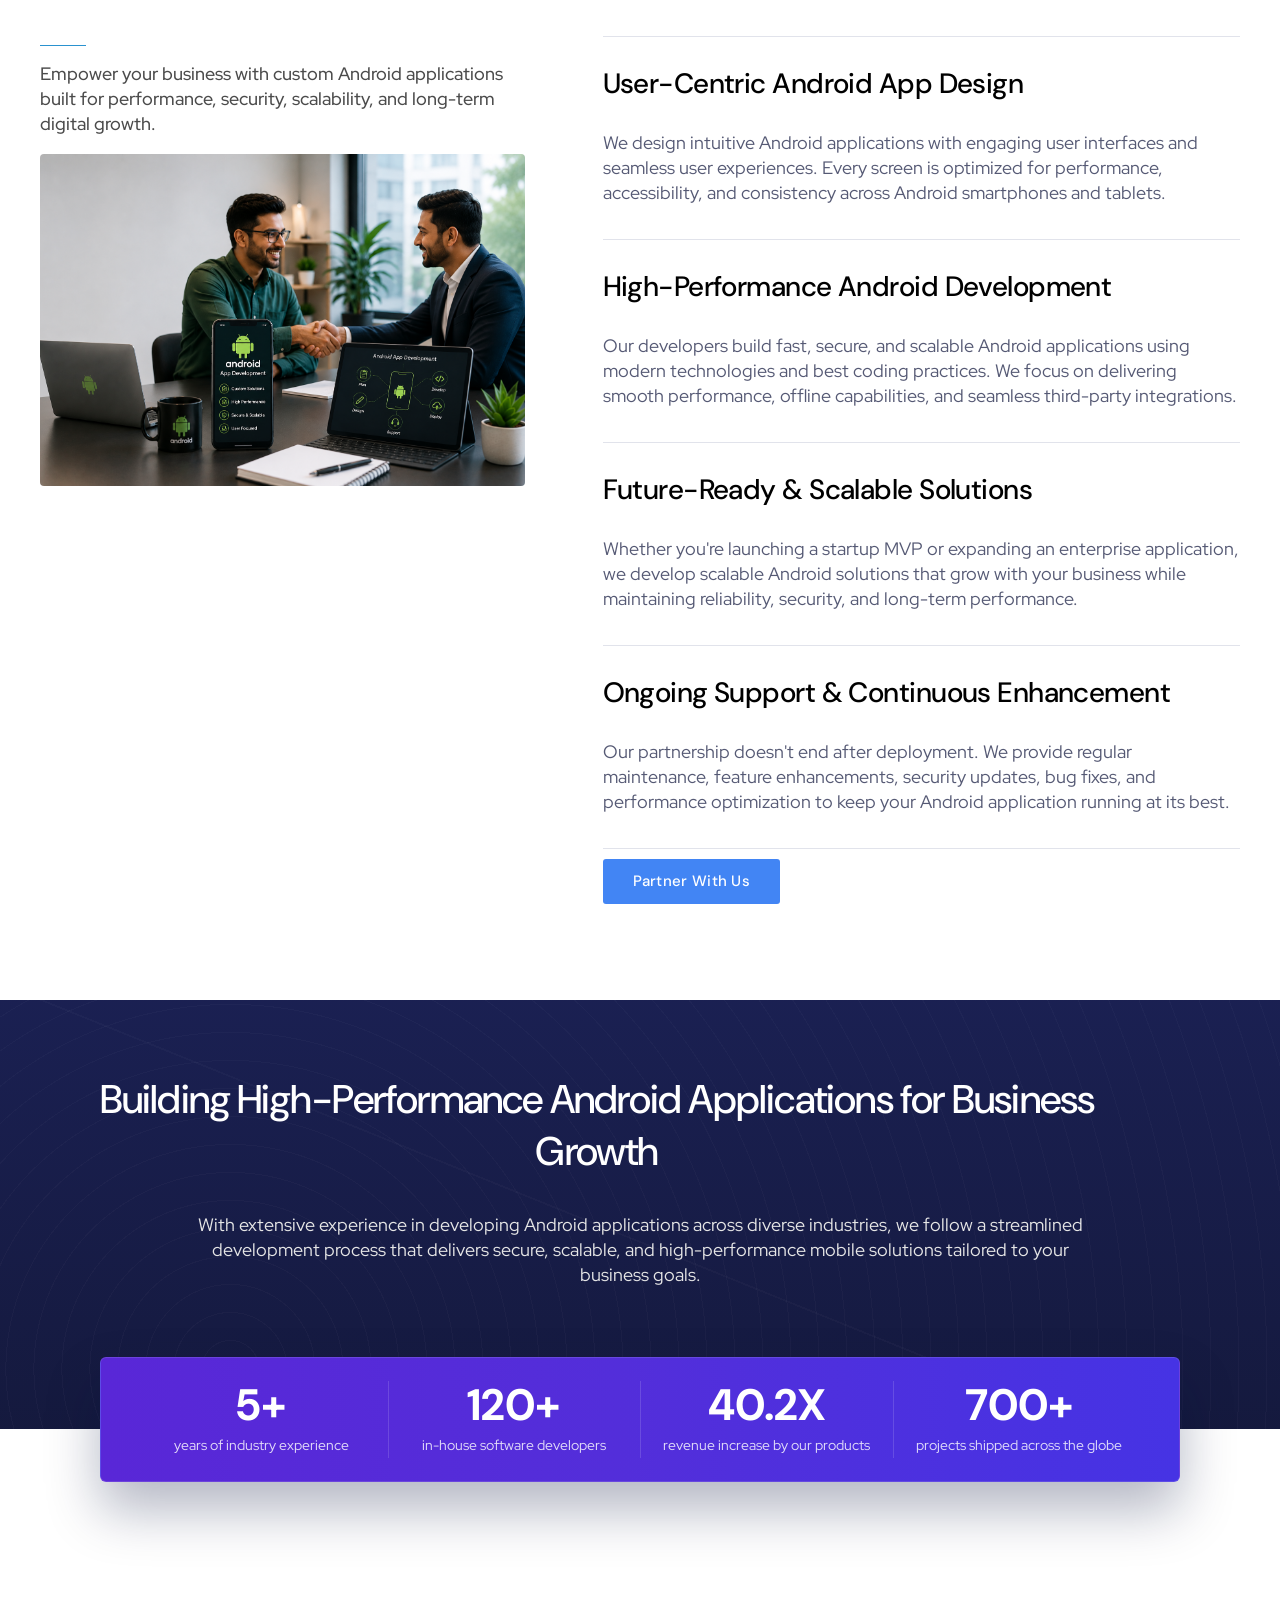
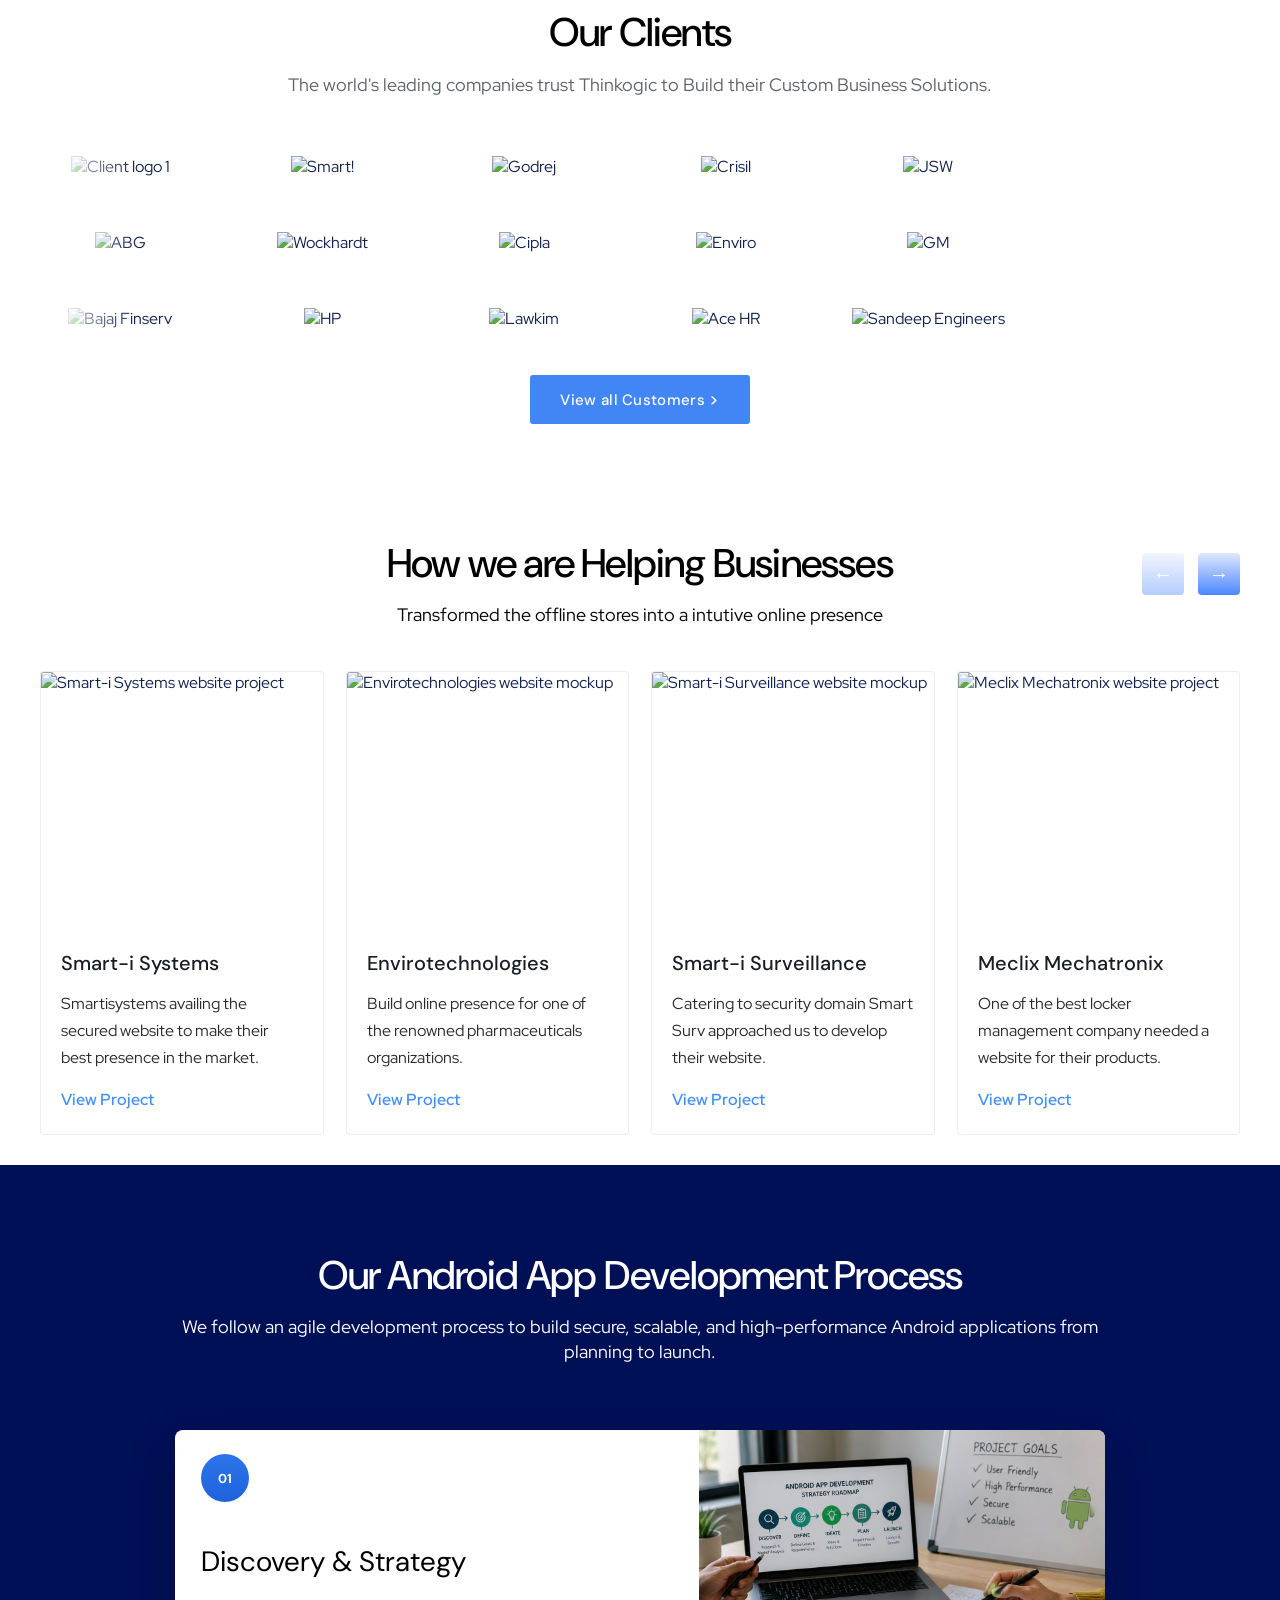
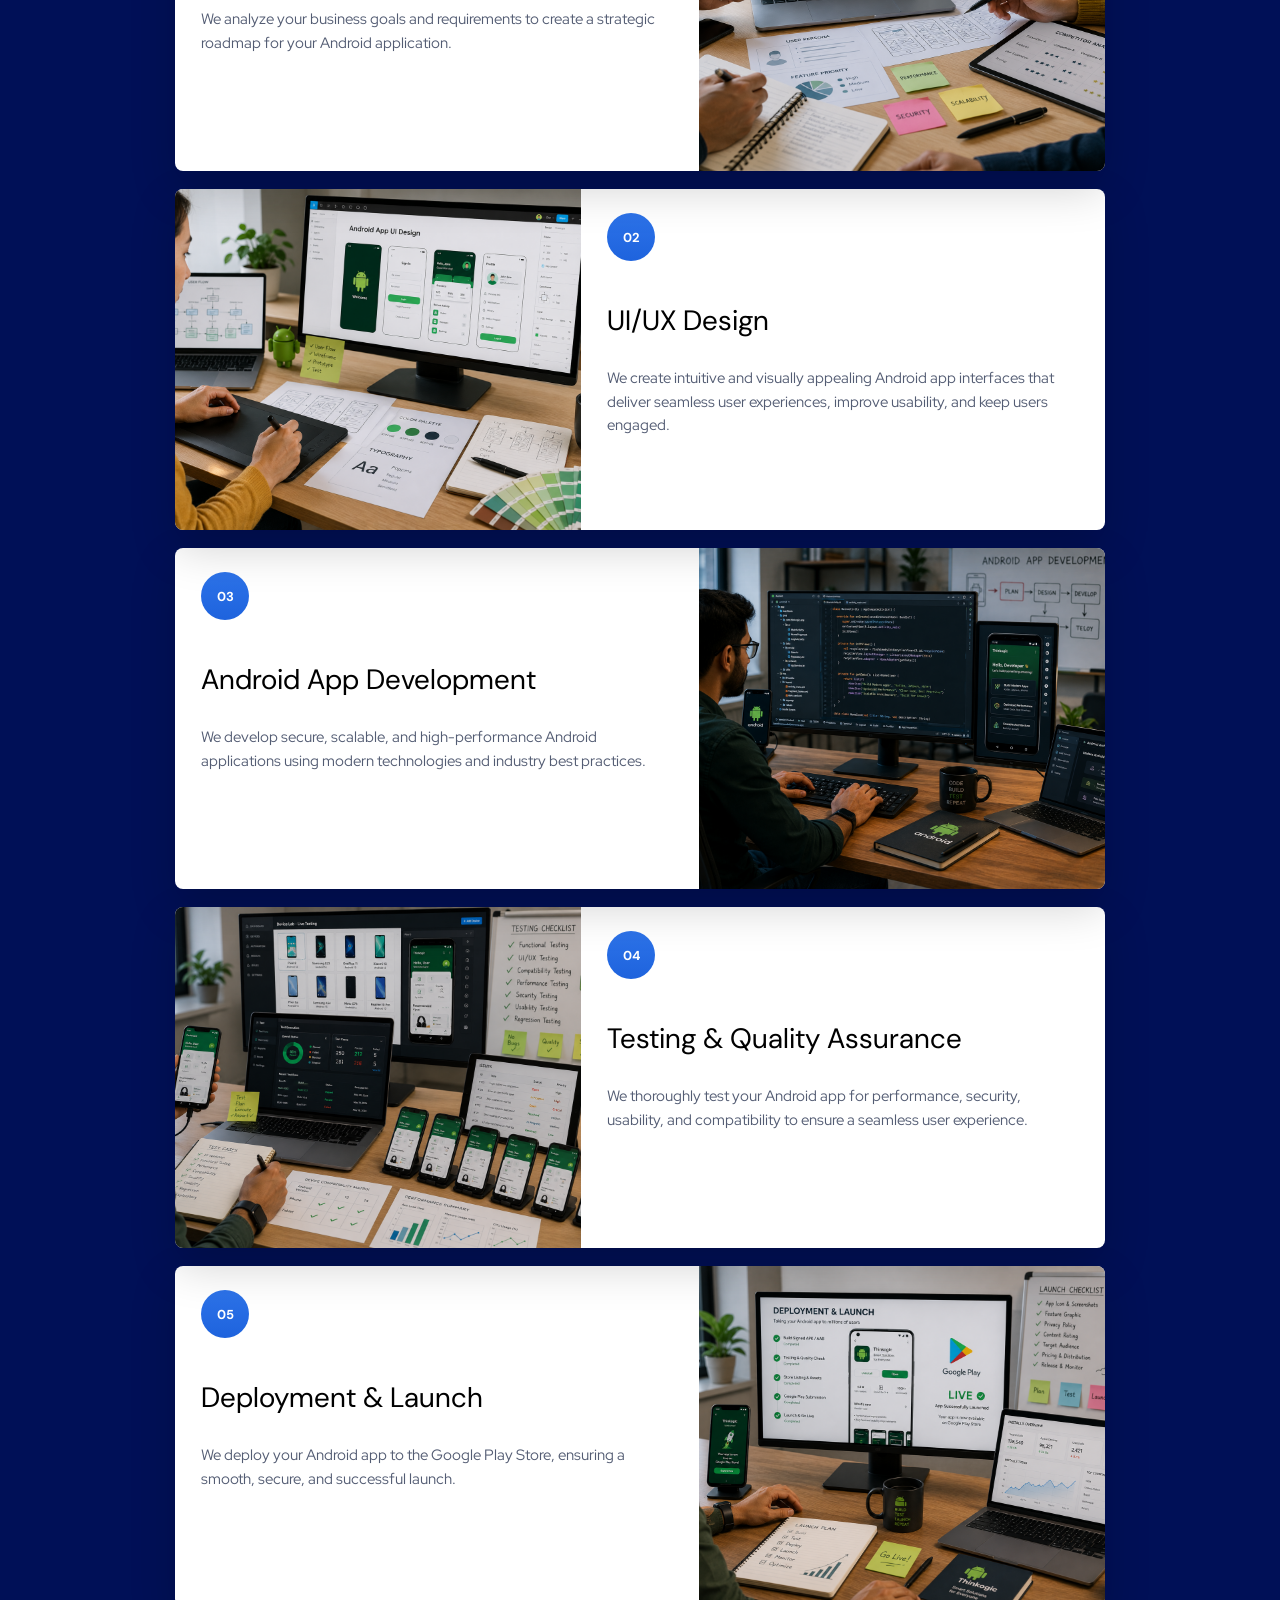
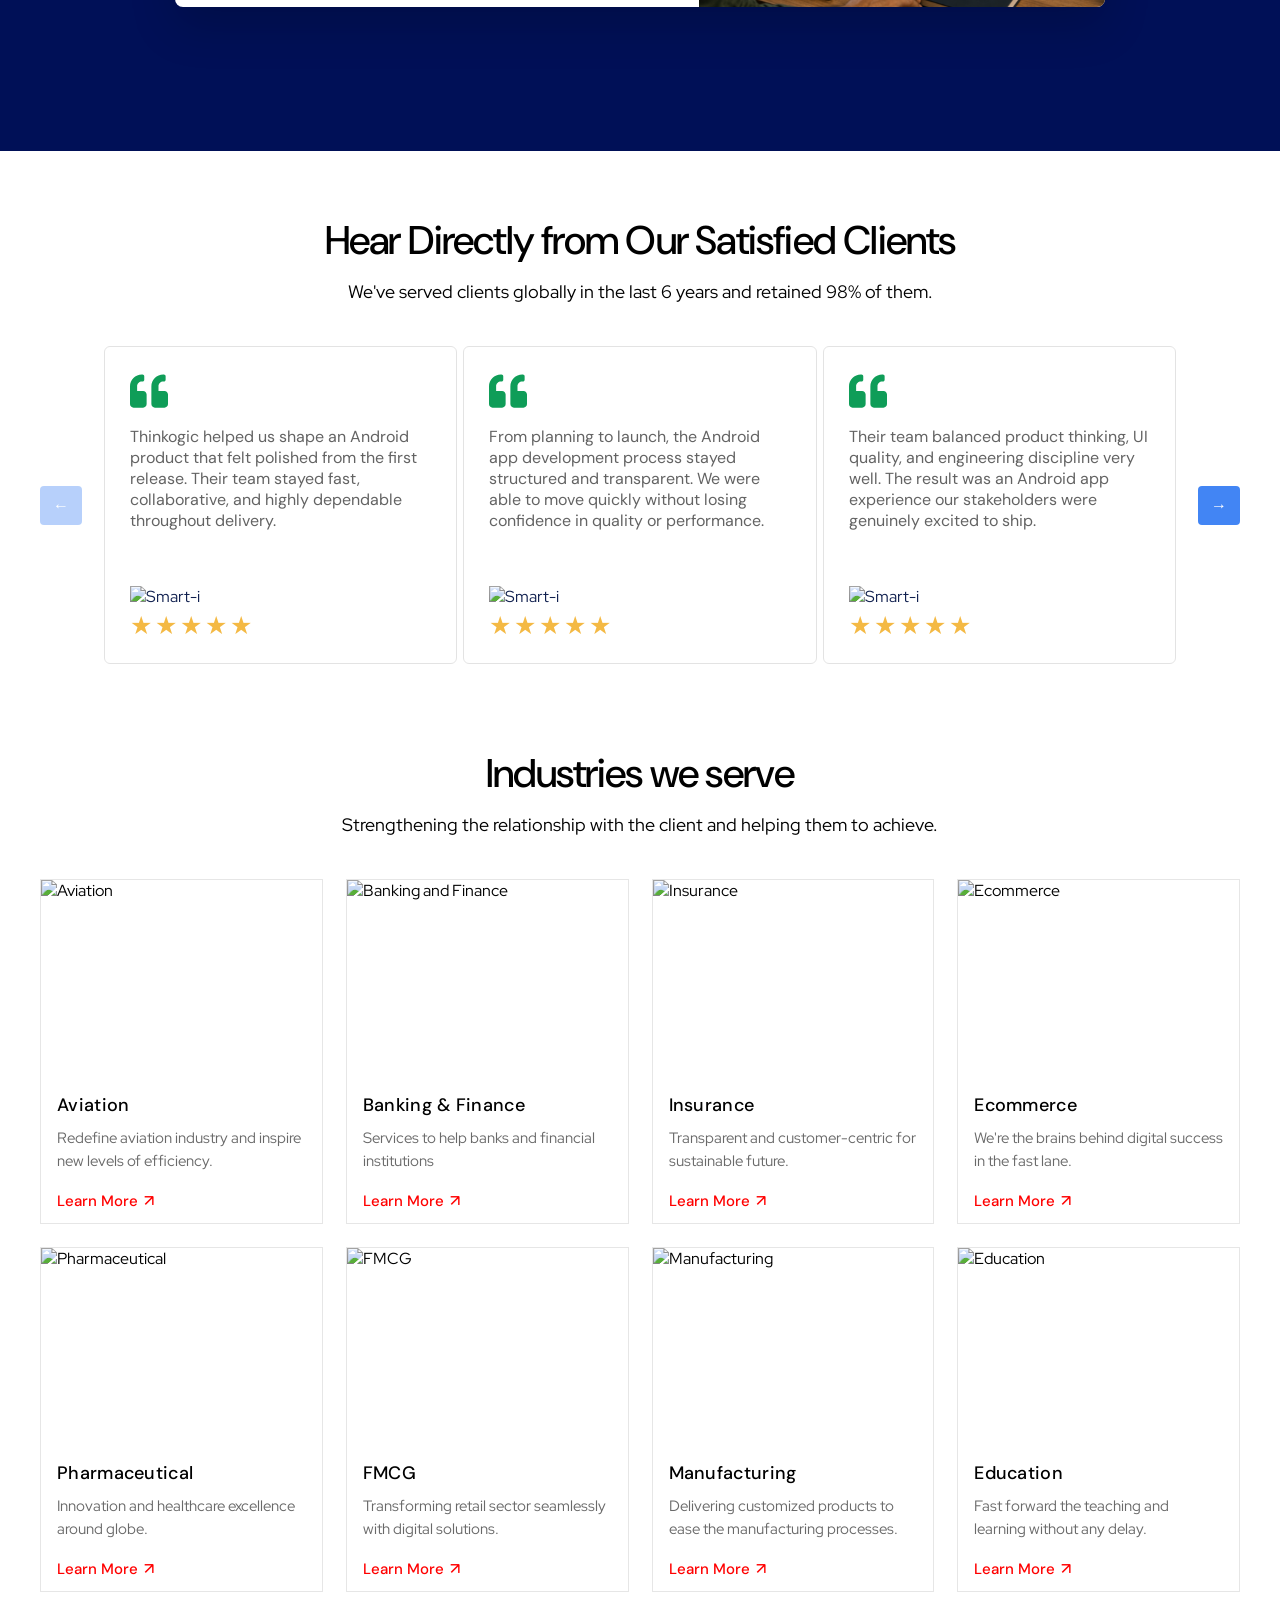
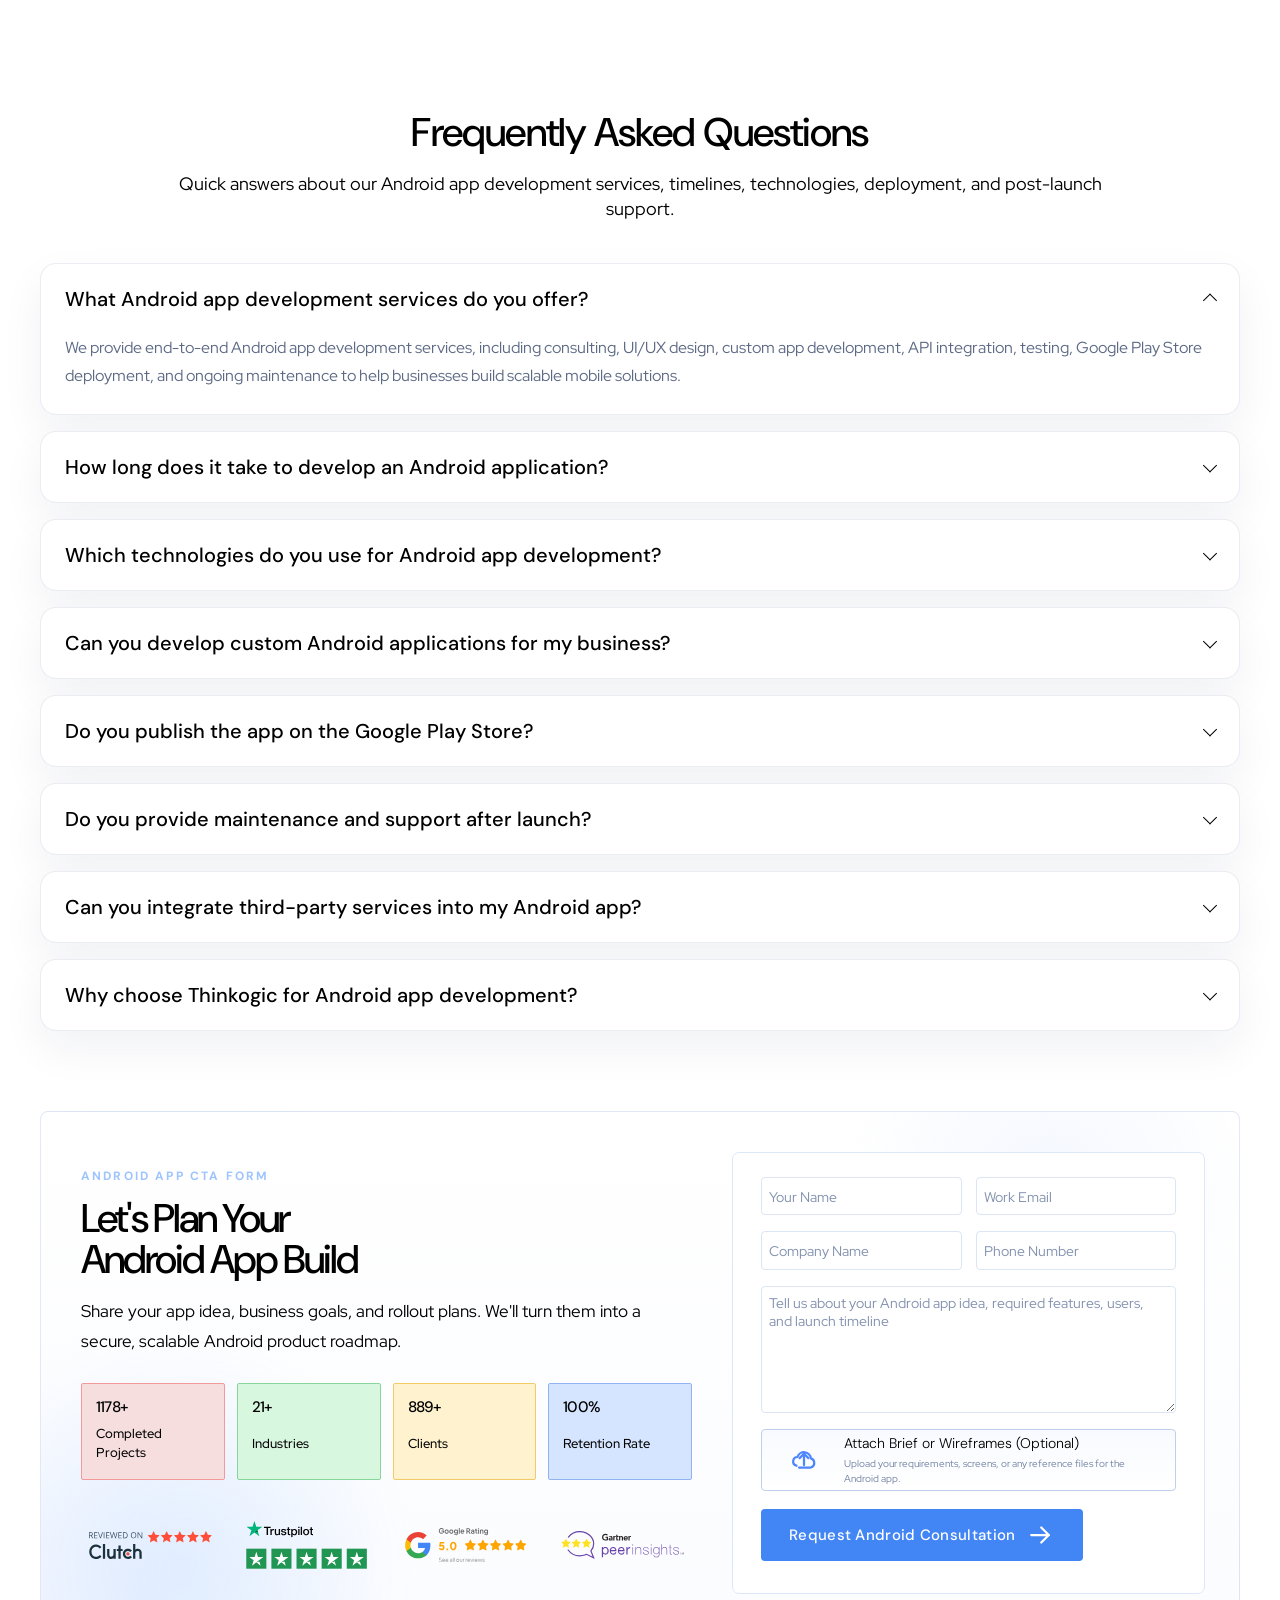
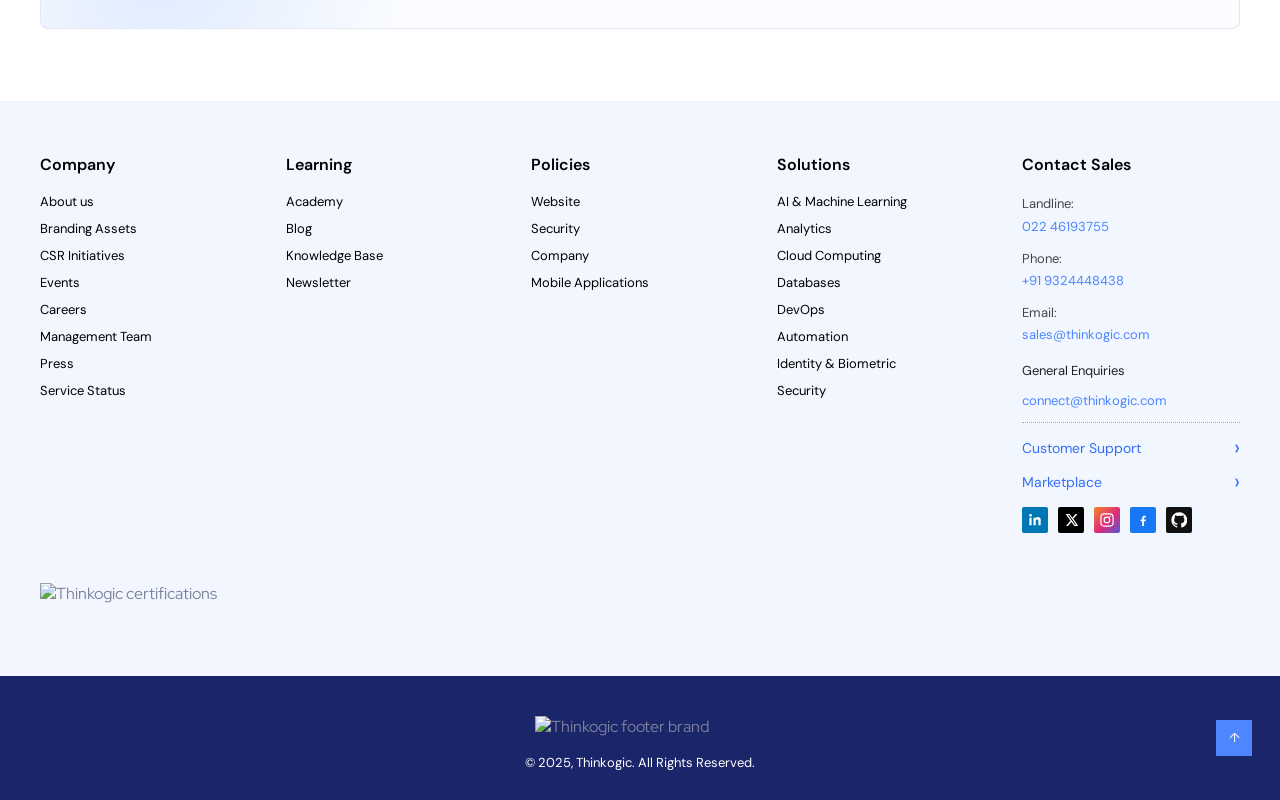
==== commit 74ae0a33: "SQL server page" ====
--- a/android-app-development-services.html
+++ b/android-app-development-services.html
@@ -129,17 +129,6 @@
             </div>
           </div>
 
-          <div class="aad-hero-visual aad-hero-reveal">
-            <div class="aad-visual-shell">
-              <figure class="aad-visual-frame">
-                <img
-                  src="/assets/images/android-hero-showcase.png"
-                  alt="Android app development workspace showcase"
-                />
-              </figure>
-            </div>
-          </div>
-
         </div>
 
         <div class="container aad-partners">
@@ -739,10 +728,10 @@
         <div class="container contact-shell wpd-contact-shell">
           <div class="contact-showcase">
             <div class="contact-showcase-copy">
-              <p class="contact-eyebrow">Get in Touch</p>
-              <h2>Let's Build Something Great Together</h2>
+              <p class="contact-eyebrow">Android App CTA Form</p>
+              <h2>Let's Plan Your Android App Build</h2>
               <p class="contact-intro">
-                Let's discuss your ideas and build the right digital solution together.
+                Share your app idea, business goals, and rollout plans. We&apos;ll turn them into a secure, scalable Android product roadmap.
               </p>
             </div>
             <div class="stats-grid">
@@ -782,13 +771,13 @@
             <form class="contact-form">
               <div class="form-row">
                 <input type="text" placeholder="Your Name" />
-                <input type="email" placeholder="Business Email" />
+                <input type="email" placeholder="Work Email" />
               </div>
               <div class="form-row">
                 <input type="text" placeholder="Company Name" />
-                <input type="text" placeholder="Contact Number" />
-              </div>
-              <textarea rows="5" placeholder="Tell us about your project"></textarea>
+                <input type="text" placeholder="Phone Number" />
+              </div>
+              <textarea rows="5" placeholder="Tell us about your Android app idea, required features, users, and launch timeline"></textarea>
               <label class="contact-upload" for="aad-project-file">
                 <span class="contact-upload-icon" aria-hidden="true">
                   <svg viewBox="0 0 24 24">
@@ -798,14 +787,14 @@
                   </svg>
                 </span>
                 <span class="contact-upload-copy">
-                  <strong>Attach File(Optional)</strong>
-                  <span>Click or drag a file to this area to upload.</span>
+                  <strong>Attach Brief or Wireframes (Optional)</strong>
+                  <span>Upload your requirements, screens, or any reference files for the Android app.</span>
                 </span>
                 <input id="aad-project-file" type="file" />
               </label>
               <div class="contact-form-footer">
                 <button type="button" class="button contact-submit">
-                  <span>Send Message</span>
+                  <span>Request Android Consultation</span>
                   <svg viewBox="0 0 24 24" aria-hidden="true">
                     <path d="M5 12h14"></path>
                     <path d="m13 6 6 6-6 6"></path>
@@ -836,9 +825,9 @@
           <div class="aad-modal-side">
             <div class="aad-modal-side-copy">
               <p class="aad-modal-kicker">Contact Us</p>
-              <h2 id="aad-modal-title">Let's Start Your Project</h2>
+              <h2 id="aad-modal-title">Let&apos;s Start Your Android Project</h2>
               <p class="aad-modal-intro">
-                Share your vision, and we&apos;ll build the perfect WordPress solution.
+                Share your goals, and we&apos;ll shape the right Android app solution for your business.
               </p>
             </div>
             <ul class="aad-modal-contact-list">
@@ -887,7 +876,7 @@
           <div class="aad-modal-form-panel">
             <div class="aad-modal-form-copy">
               <p class="aad-modal-form-kicker">Get in Touch</p>
-              <p class="aad-modal-form-intro">Feel free to drop us a line below.</p>
+              <p class="aad-modal-form-intro">Tell us what you want to build on Android.</p>
             </div>
             <form class="aad-hero-form aad-modal-form">
               <div class="aad-form-grid">
@@ -912,13 +901,13 @@
               </div>
               <label>
                 <span class="sr-only">Describe Your Project</span>
-                <textarea rows="6" placeholder="Describe Your Project"></textarea>
+                <textarea rows="6" placeholder="Describe your Android app, core features, users, and expected launch timeline"></textarea>
               </label>
               <label class="aad-check aad-modal-check">
                 <input type="checkbox" />
                 <span>I agree to the Terms of Service and Privacy Policy.</span>
               </label>
-              <button type="button" class="aad-button aad-modal-submit">Request Proposal</button>
+              <button type="button" class="aad-button aad-modal-submit">Request Android Proposal</button>
             </form>
           </div>
         </div>
--- a/styles.css
+++ b/styles.css
@@ -866,6 +866,11 @@
 .hero.is-ready .hero-reveal {
   opacity: 1;
   transform: translate3d(0, 0, 0);
+  margin-top: -50px;
+}
+
+.ssd-page .hero.is-ready .hero-reveal {
+  margin-top: -12px;
 }
 
 .hero-copy.hero-reveal {
@@ -6255,6 +6260,8 @@
   --mad-process-count: 6;
   --mad-process-card-height: 341px;
   --mad-process-card-offset: 24px;
+  --mad-process-stack-offset: 18px;
+  --mad-process-enter-offset: 96px;
   position: relative;
   z-index: 1;
   display: grid;
@@ -6356,8 +6363,8 @@
     position: sticky;
     top: 118px;
     padding-top: var(--mad-process-card-offset);
-    transform-origin: 35% 10%;
-    will-change: transform;
+    transform-origin: 50% 10%;
+    will-change: transform, opacity;
   }
 }
 
@@ -6555,7 +6562,7 @@
 
 .mad-contact-flow {
   position: relative;
-  padding: 25px 0 92px;
+  padding: 25px 0 0px;
   background: #182455;
   margin-top:45px;
   margin-bottom: 0px;
@@ -7578,6 +7585,7 @@
     linear-gradient(180deg, #ffffff, #fbfcff);
   overflow: hidden;
   position: relative;
+  margin-top:80px;
 }
 
 .wpd-contact-section .wpd-contact-shell::before {
@@ -8310,7 +8318,7 @@
 
 .aad-visual-shell::after {
   right: 27px;
-  bottom: 239px;
+  bottom: 215px;
   width: 187px;
   height: 188px;
 }
@@ -9738,3 +9746,1645 @@
     font-size: 18px;
   }
 }
+
+/* Native app hero image override */
+.nad-hero-grid {
+  display: grid;
+  grid-template-columns: minmax(0, 1fr) minmax(340px, 560px);
+  gap: clamp(40px, 6vw, 88px);
+  align-items: center;
+}
+
+.nad-hero-copy {
+  max-width: 620px;
+}
+
+.nad-hero-visual {
+  display: flex;
+  justify-content: flex-end;
+}
+
+.nad-visual-stage {
+  width: min(100%, 560px);
+  min-height: auto;
+  padding: 10px 0 0;
+}
+
+.nad-visual-stage > *:not(.nad-hero-art) {
+  display: none !important;
+}
+
+.nad-hero-art {
+  display: block;
+  width: 100%;
+  height: auto;
+  object-fit: contain;
+  filter: drop-shadow(0 24px 54px rgba(8, 10, 26, 0.36));
+}
+
+@media (max-width: 1180px) {
+  .nad-hero-grid {
+    grid-template-columns: minmax(0, 1fr);
+  }
+
+  .nad-hero-visual {
+    justify-content: center;
+  }
+
+  .nad-visual-stage {
+    width: min(100%, 520px);
+    padding-top: 0;
+  }
+}
+
+@media (max-width: 860px) {
+  .nad-visual-stage {
+    width: min(100%, 460px);
+  }
+}
+
+@media (max-width: 640px) {
+  .nad-hero-grid {
+    gap: 28px;
+  }
+
+  .nad-visual-stage {
+    width: min(100%, 380px);
+  }
+}
+
+.nad-page {
+  background: #f7f2ea;
+}
+
+.nad-main {
+  overflow: clip;
+}
+
+.nad-hero {
+  position: relative;
+  min-height: 100vh;
+  padding: 150px 0 96px;
+  background:
+    radial-gradient(circle at 18% 18%, rgba(109, 226, 111, 0.18), transparent 18%),
+    radial-gradient(circle at 76% 26%, rgba(61, 113, 255, 0.2), transparent 24%),
+    radial-gradient(circle at 30% 88%, rgba(84, 213, 255, 0.14), transparent 24%),
+    linear-gradient(180deg, rgba(17, 23, 75, 0.72), rgba(11, 16, 54, 0.8)),
+    url("https://thinkogic.com/wp-content/uploads/2025/05/ChatGPT-Image-May-12-2025-01_16_10-PM.png")
+      center / cover no-repeat;
+  overflow: hidden;
+}
+
+.nad-hero-video {
+  position: absolute;
+  inset: 0;
+  width: 100%;
+  height: 100%;
+  object-fit: cover;
+  z-index: 0;
+}
+
+.nad-hero::before,
+.nad-hero::after {
+  content: "";
+  position: absolute;
+  pointer-events: none;
+  filter: blur(10px);
+}
+
+.nad-hero::before {
+  inset: auto -10% -28% auto;
+  width: 520px;
+  height: 520px;
+  border-radius: 50%;
+  background: radial-gradient(circle, rgba(109, 226, 111, 0.18) 0%, rgba(109, 226, 111, 0) 70%);
+}
+
+.nad-hero::after {
+  display: none;
+}
+
+.nad-hero-grid {
+  position: relative;
+  z-index: 1;
+  display: block;
+}
+
+.nad-hero-copy {
+  max-width: 640px;
+}
+
+.nad-kicker {
+  display: inline-flex;
+  align-items: center;
+  gap: 10px;
+  margin: 0 0 22px;
+  color: rgba(255, 255, 255, 0.82);
+  font-family: "DM Sans", sans-serif;
+  font-size: 14px;
+  font-weight: 700;
+  letter-spacing: 0.12em;
+  text-transform: uppercase;
+}
+
+.nad-kicker::before {
+  content: "";
+  width: 36px;
+  height: 1px;
+  background: rgba(255, 255, 255, 0.34);
+}
+
+.nad-hero h1 {
+  margin: 0;
+  color: #fff;
+  font-family: "DM Sans", sans-serif;
+  font-size: 47px;
+  line-height: 0.96;
+  letter-spacing: -0.06em;
+}
+
+.nad-hero-description {
+  max-width: 520px;
+  margin: 28px 0 0;
+  color: rgba(255, 255, 255, 0.88);
+  font-family: "Red Hat Display", sans-serif;
+  font-size: 18px;
+  line-height: 1.75;
+}
+
+.nad-actions {
+  display: flex;
+  flex-wrap: wrap;
+  gap: 14px;
+  margin-top: 36px;
+}
+
+.nad-button {
+  display: inline-flex;
+  align-items: center;
+  justify-content: center;
+  min-height: 54px;
+  padding: 0 24px;
+  border-radius: 4px;
+  font-family: "DM Sans", sans-serif; 
+  font-size: 15px;
+  font-weight: 400;
+  text-decoration: none;
+  transition:
+    transform 0.28s ease,
+    box-shadow 0.28s ease,
+    background-color 0.28s ease,
+    color 0.28s ease,
+    border-color 0.28s ease;
+}
+
+.nad-button:hover,
+.nad-button:focus-visible {
+  transform: translateY(-2px);
+}
+
+.nad-button-primary {
+  color: #fff;
+  background: linear-gradient(135deg, #2158ff 0%, #3f7dff 100%);
+  box-shadow: 0 18px 38px rgba(33, 88, 255, 0.24);
+}
+
+.nad-button-secondary {
+  color: #fff;
+  border: 1px solid rgba(255, 255, 255, 0.18);
+  background: rgba(255, 255, 255, 0.08);
+  backdrop-filter: blur(10px);
+}
+
+.nad-hero-visual {
+  display: none;
+}
+
+.nad-visual-stage {
+  position: relative;
+  width: min(100%, 560px);
+  min-height: 640px;
+}
+
+.nad-orb {
+  position: absolute;
+  top: 24px;
+  left: 50%;
+  width: clamp(320px, 30vw, 420px);
+  height: clamp(420px, 40vw, 520px);
+  border-radius: 48% 48% 44% 44%;
+  background: linear-gradient(180deg, #dfe8e6 0%, #ebe5dc 100%);
+  transform: translateX(-50%);
+}
+
+.nad-phone {
+  position: absolute;
+  width: 260px;
+  padding: 14px 12px 18px;
+  border-radius: 34px;
+  background: linear-gradient(180deg, #1f2127 0%, #090a0e 100%);
+  box-shadow:
+    0 28px 60px rgba(20, 20, 20, 0.22),
+    inset 0 1px 0 rgba(255, 255, 255, 0.18);
+}
+
+.nad-phone-back {
+  top: 172px;
+  left: 72px;
+  transform: rotate(-23deg);
+  opacity: 0.96;
+}
+
+.nad-phone-front {
+  top: 92px;
+  right: 60px;
+  transform: rotate(14deg);
+}
+
+.nad-phone-notch {
+  width: 96px;
+  height: 18px;
+  margin: 0 auto 12px;
+  border-radius: 999px;
+  background: rgba(255, 255, 255, 0.08);
+}
+
+.nad-phone-screen {
+  min-height: 410px;
+  border-radius: 24px;
+  overflow: hidden;
+}
+
+.nad-phone-screen-analytics {
+  padding: 22px 18px;
+  background:
+    radial-gradient(circle at top right, rgba(96, 126, 255, 0.28), transparent 28%),
+    linear-gradient(180deg, #0f1118 0%, #151823 100%);
+}
+
+.nad-status-row,
+.nad-progress-head,
+.nad-app-card,
+.nad-cta-row {
+  display: flex;
+  align-items: center;
+  justify-content: space-between;
+}
+
+.nad-status-row {
+  color: rgba(255, 255, 255, 0.92);
+  font-family: "DM Sans", sans-serif;
+  font-size: 13px;
+  font-weight: 600;
+}
+
+.nad-chart-card {
+  margin-top: 24px;
+  padding: 20px 16px;
+  border-radius: 22px;
+  background: rgba(255, 255, 255, 0.05);
+}
+
+.nad-chart-label {
+  display: block;
+  margin-bottom: 16px;
+  color: rgba(255, 255, 255, 0.78);
+  font-size: 12px;
+  letter-spacing: 0.08em;
+  text-transform: uppercase;
+}
+
+.nad-chart-bars {
+  display: grid;
+  grid-template-columns: repeat(4, 1fr);
+  align-items: end;
+  gap: 10px;
+  min-height: 92px;
+}
+
+.nad-chart-bars span {
+  border-radius: 999px 999px 14px 14px;
+  background: linear-gradient(180deg, #77a8ff 0%, #3659ff 100%);
+}
+
+.nad-chart-bars span:nth-child(1) {
+  height: 44px;
+}
+
+.nad-chart-bars span:nth-child(2) {
+  height: 72px;
+}
+
+.nad-chart-bars span:nth-child(3) {
+  height: 58px;
+}
+
+.nad-chart-bars span:nth-child(4) {
+  height: 88px;
+}
+
+.nad-mini-list {
+  display: grid;
+  gap: 12px;
+  margin-top: 22px;
+}
+
+.nad-mini-list span {
+  height: 14px;
+  border-radius: 999px;
+  background: rgba(255, 255, 255, 0.08);
+}
+
+.nad-mini-list span:nth-child(1) {
+  width: 86%;
+}
+
+.nad-mini-list span:nth-child(2) {
+  width: 72%;
+}
+
+.nad-mini-list span:nth-child(3) {
+  width: 58%;
+}
+
+.nad-phone-screen-product {
+  padding: 18px;
+  background:
+    radial-gradient(circle at top center, rgba(255, 181, 123, 0.18), transparent 22%),
+    linear-gradient(180deg, #0f1118 0%, #181b27 100%);
+}
+
+.nad-app-card {
+  gap: 12px;
+  padding: 18px;
+  border-radius: 24px;
+  background: linear-gradient(135deg, rgba(255, 173, 105, 0.22), rgba(118, 94, 255, 0.16));
+  color: #fff;
+}
+
+.nad-app-card strong,
+.nad-floating-card strong {
+  display: block;
+  font-family: "DM Sans", sans-serif;
+  font-size: 15px;
+  font-weight: 700;
+}
+
+.nad-app-card span,
+.nad-floating-card span {
+  display: block;
+  margin-top: 4px;
+  color: rgba(255, 255, 255, 0.74);
+  font-size: 12px;
+  line-height: 1.45;
+}
+
+.nad-app-icon {
+  width: 48px;
+  height: 48px;
+  border-radius: 16px;
+  background:
+    radial-gradient(circle at 28% 26%, #ffd697 0%, #ff966f 42%, transparent 45%),
+    linear-gradient(135deg, #6d5cff 0%, #3948ff 100%);
+  box-shadow: inset 0 1px 0 rgba(255, 255, 255, 0.28);
+}
+
+.nad-progress-panel {
+  margin-top: 18px;
+  padding: 18px;
+  border-radius: 22px;
+  background: rgba(255, 255, 255, 0.04);
+  color: #fff;
+}
+
+.nad-progress-head span {
+  font-size: 13px;
+  color: rgba(255, 255, 255, 0.78);
+}
+
+.nad-progress-head strong {
+  font-family: "DM Sans", sans-serif;
+  font-size: 16px;
+}
+
+.nad-progress-track {
+  height: 12px;
+  margin-top: 14px;
+  border-radius: 999px;
+  background: rgba(255, 255, 255, 0.08);
+  overflow: hidden;
+}
+
+.nad-progress-track span {
+  display: block;
+  width: 84%;
+  height: 100%;
+  border-radius: inherit;
+  background: linear-gradient(90deg, #7e8dff 0%, #6fa6ff 55%, #58d8f5 100%);
+}
+
+.nad-feature-grid {
+  display: grid;
+  grid-template-columns: repeat(2, minmax(0, 1fr));
+  gap: 12px;
+  margin-top: 18px;
+}
+
+.nad-feature-grid div {
+  padding: 14px;
+  border-radius: 18px;
+  background: rgba(255, 255, 255, 0.04);
+}
+
+.nad-feature-grid small {
+  display: block;
+  color: rgba(255, 255, 255, 0.58);
+  font-size: 11px;
+  letter-spacing: 0.04em;
+  text-transform: uppercase;
+}
+
+.nad-feature-grid strong {
+  display: block;
+  margin-top: 6px;
+  color: #fff;
+  font-family: "DM Sans", sans-serif;
+  font-size: 14px;
+}
+
+.nad-cta-row {
+  gap: 10px;
+  justify-content: flex-start;
+  margin-top: 18px;
+}
+
+.nad-pill {
+  padding: 8px 14px;
+  border-radius: 999px;
+  color: #fff;
+  font-family: "DM Sans", sans-serif;
+  font-size: 12px;
+  font-weight: 700;
+  background: linear-gradient(135deg, #2761ff 0%, #57a6ff 100%);
+}
+
+.nad-pill-muted {
+  color: rgba(255, 255, 255, 0.9);
+  background: rgba(255, 255, 255, 0.08);
+}
+
+.nad-chip,
+.nad-floating-card {
+  position: absolute;
+  z-index: 2;
+  display: flex;
+  align-items: center;
+  gap: 12px;
+  padding: 14px 16px;
+  border: 1px solid rgba(23, 23, 23, 0.08);
+  border-radius: 22px;
+  background: rgba(255, 255, 255, 0.72);
+  box-shadow: 0 24px 50px rgba(40, 34, 20, 0.12);
+  backdrop-filter: blur(16px);
+}
+
+.nad-chip {
+  min-width: 168px;
+}
+
+.nad-chip-ios {
+  top: 72px;
+  left: 12px;
+}
+
+.nad-chip-android {
+  right: 8px;
+  bottom: 132px;
+}
+
+.nad-chip-icon {
+  display: inline-flex;
+  align-items: center;
+  justify-content: center;
+  min-width: 44px;
+  height: 44px;
+  border-radius: 14px;
+  background: linear-gradient(135deg, #f3f6ff 0%, #dce6ff 100%);
+  color: #2752cc;
+  font-family: "DM Sans", sans-serif;
+  font-size: 13px;
+  font-weight: 700;
+}
+
+.nad-chip-text {
+  color: #232323;
+  font-family: "DM Sans", sans-serif;
+  font-size: 13px;
+  font-weight: 600;
+}
+
+.nad-floating-card-top {
+  top: 118px;
+  right: 18px;
+  width: 228px;
+}
+
+.nad-floating-card-bottom {
+  bottom: 46px;
+  left: 14px;
+  width: 266px;
+}
+
+.nad-floating-dot {
+  width: 12px;
+  height: 12px;
+  border-radius: 50%;
+  background: linear-gradient(135deg, #45cb85 0%, #6ce3b1 100%);
+  box-shadow: 0 0 0 8px rgba(69, 203, 133, 0.12);
+}
+
+.nad-avatar-stack {
+  display: flex;
+  margin-right: 4px;
+}
+
+.nad-avatar-stack span {
+  width: 38px;
+  height: 38px;
+  margin-right: -10px;
+  border: 3px solid rgba(255, 255, 255, 0.88);
+  border-radius: 50%;
+  background: linear-gradient(135deg, #ffbe87 0%, #ff8d7c 100%);
+}
+
+.nad-avatar-stack span:last-child {
+  background: linear-gradient(135deg, #94b2ff 0%, #5c7bff 100%);
+}
+
+@media (max-width: 1180px) {
+  .nad-hero-copy {
+    max-width: 640px;
+  }
+}
+
+@media (max-width: 860px) {
+  .nad-hero {
+    min-height: auto;
+    padding: 132px 0 76px;
+  }
+
+  .nad-hero h1 {
+    max-width: 11ch;
+  }
+
+  .nad-hero-description {
+    font-size: 17px;
+  }
+
+  .nad-visual-stage {
+    min-height: 560px;
+    margin: 8px auto 0;
+  }
+
+  .nad-phone-back {
+    left: 38px;
+  }
+
+  .nad-phone-front {
+    right: 38px;
+  }
+
+  .nad-chip-ios {
+    left: 0;
+  }
+
+  .nad-chip-android {
+    right: 0;
+  }
+}
+
+@media (max-width: 640px) {
+  .nad-hero {
+    padding: 120px 0 64px;
+  }
+
+  .nad-actions {
+    flex-direction: column;
+    align-items: stretch;
+  }
+
+  .nad-button {
+    width: 100%;
+  }
+
+  .nad-visual-stage {
+    width: 100%;
+    min-height: 470px;
+  }
+
+  .nad-orb {
+    width: 280px;
+    height: 350px;
+    top: 26px;
+  }
+
+  .nad-phone {
+    width: 190px;
+    padding: 10px 9px 14px;
+    border-radius: 26px;
+  }
+
+  .nad-phone-screen {
+    min-height: 300px;
+    border-radius: 18px;
+  }
+
+  .nad-phone-back {
+    top: 160px;
+    left: 18px;
+  }
+
+  .nad-phone-front {
+    top: 84px;
+    right: 16px;
+  }
+
+  .nad-chip,
+  .nad-floating-card {
+    gap: 10px;
+    padding: 12px 14px;
+    border-radius: 18px;
+  }
+
+  .nad-chip {
+    min-width: 140px;
+  }
+
+  .nad-chip-ios {
+    top: 48px;
+  }
+
+  .nad-chip-android {
+    bottom: 84px;
+  }
+
+  .nad-floating-card-top {
+    top: 98px;
+    right: 0;
+    width: 182px;
+  }
+
+  .nad-floating-card-bottom {
+    bottom: 22px;
+    left: 0;
+    width: 210px;
+  }
+
+  .nad-chip-text,
+  .nad-floating-card strong {
+    font-size: 12px;
+  }
+
+  .nad-floating-card span,
+  .nad-app-card span {
+    font-size: 11px;
+  }
+
+  .nad-feature-grid {
+    gap: 10px;
+  }
+}
+
+/* Final native hero visual override */
+.nad-hero-grid {
+  display: grid !important;
+  grid-template-columns: minmax(0, 1fr) minmax(340px, 560px) !important;
+  gap: clamp(40px, 6vw, 88px) !important;
+  align-items: center !important;
+}
+
+.nad-hero-copy {
+  max-width: 620px !important;
+}
+
+.nad-hero-visual {
+  display: flex !important;
+  justify-content: flex-end !important;
+}
+
+.nad-visual-stage {
+  position: relative !important;
+  width: min(100%, 560px) !important;
+  min-height: auto !important;
+  padding: 10px 0 0 !important;
+  margin: 0 !important;
+}
+
+.nad-visual-stage > *:not(.nad-hero-art) {
+  display: none !important;
+}
+
+.nad-hero-art {
+  display: block !important;
+  width: 80% !important;
+  height: auto !important;
+  object-fit: contain !important;
+  filter: drop-shadow(0 24px 54px rgba(8, 10, 26, 0.36)) !important;
+  margin-left: 60px;
+  margin-top: -74px;
+}
+
+@media (max-width: 1180px) {
+  .nad-hero-grid {
+    grid-template-columns: minmax(0, 1fr) !important;
+  }
+
+  .nad-hero-visual {
+    justify-content: center !important;
+  }
+
+  .nad-visual-stage {
+    width: min(100%, 520px) !important;
+  }
+}
+
+@media (max-width: 860px) {
+  .nad-visual-stage {
+    width: min(100%, 460px) !important;
+  }
+}
+
+@media (max-width: 640px) {
+  .nad-hero-grid {
+    gap: 28px !important;
+  }
+
+  .nad-visual-stage {
+    width: min(100%, 380px) !important;
+  }
+}
+
+.nad-partners {
+  --aad-partner-gap: 52px;
+  --aad-visible-slides: 5;
+  --aad-slide-width: 132px;
+  position: relative;
+  z-index: 1;
+  display: block;
+  margin-top: 22px;
+  padding-top: 18px;
+}
+
+.nad-partners-title {
+  display: flex;
+  align-items: center;
+  justify-content: center;
+  gap: 18px;
+  margin: 0 0 28px;
+  color: rgba(255, 255, 255, 0.78);
+  font-family: "DM Sans", sans-serif;
+  font-size: 12px;
+  font-weight: 600;
+  letter-spacing: 0.16em;
+  text-transform: uppercase;
+  text-align: center;
+}
+
+.nad-partners-title::before,
+.nad-partners-title::after {
+  content: "";
+  width: min(100%, 180px);
+  height: 1px;
+  background: linear-gradient(90deg, rgba(255, 255, 255, 0.04), rgba(255, 255, 255, 0.26), rgba(255, 255, 255, 0.04));
+}
+
+.nad-partner-strip {
+  max-width: 1120px;
+  margin: 0 auto;
+  padding: 6px 0 10px;
+}
+
+.nad-partners .aad-partner-slide {
+  flex: 0 0 var(--aad-slide-width);
+  width: var(--aad-slide-width);
+  display: flex;
+  align-items: center;
+  justify-content: center;
+  min-height: 56px;
+}
+
+.nad-partners .aad-partner-slide img {
+  max-width: 100%;
+  max-height: 34px;
+  width: auto;
+  height: auto;
+  object-fit: contain;
+  filter: brightness(0) invert(1);
+  opacity: 0.9;
+}
+
+@media (max-width: 860px) {
+  .nad-partners {
+    margin-top: 8px;
+  }
+
+  .nad-partners-title {
+    gap: 12px;
+    margin-bottom: 22px;
+    font-size: 11px;
+    letter-spacing: 0.12em;
+  }
+
+  .nad-partners-title::before,
+  .nad-partners-title::after {
+    width: 72px;
+  }
+}
+
+@media (max-width: 640px) {
+  .nad-partners {
+    padding-top: 10px;
+  }
+
+  .nad-partners-title {
+    line-height: 1.6;
+  }
+
+  .nad-partners .aad-partner-slide img {
+    max-height: 28px;
+  }
+}
+
+.ssd-hero {
+  position: relative;
+  min-height: 760px;
+  padding: 156px 0 92px;
+  background:
+    linear-gradient(90deg, rgba(2, 5, 18, 0.92) 0%, rgba(5, 14, 44, 0.84) 35%, rgba(5, 17, 54, 0.55) 62%, rgba(5, 17, 54, 0.72) 100%),
+    radial-gradient(circle at 15% 28%, rgba(55, 108, 255, 0.2), transparent 20%),
+    radial-gradient(circle at 74% 18%, rgba(127, 176, 255, 0.16), transparent 18%),
+    url("/assets/images/sql-server-hero-bg.png") center center / cover no-repeat;
+  overflow: hidden;
+}
+
+.ssd-hero::before {
+  content: "";
+  position: absolute;
+  inset: 0;
+  background:
+    linear-gradient(180deg, rgba(0, 0, 0, 0.06) 0%, rgba(0, 0, 0, 0.22) 100%),
+    repeating-linear-gradient(
+      90deg,
+      rgba(255, 255, 255, 0.025) 0 1px,
+      transparent 1px 120px
+    );
+  pointer-events: none;
+}
+
+.ssd-hero::after {
+  content: "";
+  position: absolute;
+  right: min(10vw, 120px);
+  bottom: 72px;
+  width: min(34vw, 420px);
+  height: min(34vw, 420px);
+  border-radius: 999px;
+  background: radial-gradient(circle, rgba(67, 141, 255, 0.22) 0%, rgba(67, 141, 255, 0) 70%);
+  filter: blur(18px);
+  pointer-events: none;
+}
+
+.ssd-hero-grid {
+  position: relative;
+  z-index: 1;
+  display: grid;
+  grid-template-columns: minmax(0, 1fr) minmax(320px, 410px);
+  gap: 48px;
+  align-items: center;
+  margin-top: 28px;
+}
+
+.ssd-hero-copy {
+  max-width: 620px;
+  padding: 28px 0 18px;
+}
+
+.ssd-kicker {
+  display: inline-flex;
+  align-items: center;
+  gap: 10px;
+  margin: 0 0 26px;
+  padding: 10px 18px;
+  border: 1px solid rgba(154, 196, 255, 0.28);
+  border-radius: 999px;
+  background: rgba(15, 28, 72, 0.28);
+  color: rgba(255, 255, 255, 0.88);
+  font-family: "DM Sans", sans-serif;
+  font-size: 14px;
+  font-weight: 500;
+  letter-spacing: 0.06em;
+  text-transform: uppercase;
+  backdrop-filter: blur(12px);
+}
+
+.ssd-kicker::before {
+  content: "";
+  width: 10px;
+  height: 10px;
+  border-radius: 999px;
+  background: #4da0ff;
+  box-shadow: 0 0 0 7px rgba(77, 160, 255, 0.14);
+}
+
+.ssd-hero h1 {
+  max-width: 760px;
+  margin: 0;
+  color: #fff;
+  font-family: "DM Sans", sans-serif;
+  font-size: 47px;
+  font-weight: 700;
+  line-height: 0.94;
+  letter-spacing: -0.05em;
+}
+
+.ssd-hero-description {
+  max-width: 620px;
+  margin: 26px 0 0;
+  color: rgba(255, 255, 255, 0.84);
+  font-family: "Red Hat Display", sans-serif;
+  font-size: 18px;
+  line-height: 1.75;
+  font-weight: 500;
+}
+
+.ssd-actions {
+  display: flex;
+  flex-wrap: wrap;
+  gap: 14px;
+  margin-top: 34px;
+}
+
+.ssd-actions .button,
+.ssd-secondary-cta {
+  min-width: 196px;
+  padding: 17px 28px;
+  text-align: center;
+  box-shadow: 0 18px 42px rgba(4, 12, 40, 0.24);
+  width: 206px;
+}
+
+.ssd-secondary-cta {
+  display: inline-flex;
+  align-items: center;
+  justify-content: center;
+  border: 1px solid rgba(255, 255, 255, 0.34);
+  border-radius: 3px;
+  background: rgba(255, 255, 255, 0.08);
+  color: #fff;
+  font-family: "DM Sans", sans-serif;
+  font-size: 15px;
+  font-weight: 500;
+  line-height: 13px;
+  letter-spacing: 0.3px;
+  backdrop-filter: blur(10px);
+  transition:
+    background-color 180ms ease,
+    border-color 180ms ease,
+    color 180ms ease;
+}
+
+.ssd-secondary-cta:hover,
+.ssd-secondary-cta:focus-visible {
+  background: rgba(255, 255, 255, 0.16);
+  border-color: rgba(255, 255, 255, 0.5);
+}
+
+.ssd-hero-form-wrap {
+  justify-self: end;
+  width: min(100%, 410px);
+}
+
+.ssd-hero-form {
+  display: grid;
+  gap: 14px;
+  padding: 22px;
+  border: 1px solid rgba(77, 160, 255, 0.72);
+  border-radius: 8px;
+  background:
+    linear-gradient(180deg, rgba(7, 20, 62, 0.8) 0%, rgba(5, 16, 49, 0.94) 100%);
+  box-shadow:
+    0 24px 54px rgba(4, 10, 38, 0.24),
+    inset 0 1px 0 rgba(255, 255, 255, 0.05);
+  backdrop-filter: blur(12px);
+}
+
+.ssd-hero-form h2 {
+  margin: 0;
+  color: #fff;
+  font-family: "DM Sans", sans-serif;
+  font-size: 18px;
+  font-weight: 700;
+  line-height: 1.25;
+}
+
+.ssd-form-intro {
+  margin: 0 0 4px;
+  color: rgba(255, 255, 255, 0.8);
+  font-family: "Red Hat Display", sans-serif;
+  font-size: 13px;
+  line-height: 1.5;
+}
+
+.ssd-form-grid {
+  display: grid;
+  grid-template-columns: repeat(2, minmax(0, 1fr));
+  gap: 12px 10px;
+}
+
+.ssd-hero-form input,
+.ssd-hero-form textarea {
+  width: 100%;
+  min-height: 29px;
+  padding: 0 12px;
+  border: 1px solid rgba(186, 214, 255, 0.48);
+  border-radius: 2px;
+  background: rgba(8, 18, 47, 0.42);
+  color: #fff;
+  font-family: "Red Hat Display", sans-serif;
+  font-size: 11px;
+  line-height: 1.4;
+  outline: none;
+  transition:
+    border-color 180ms ease,
+    box-shadow 180ms ease,
+    background-color 180ms ease;
+}
+
+.ssd-hero-form input::placeholder,
+.ssd-hero-form textarea::placeholder {
+  color: rgba(255, 255, 255, 0.74);
+}
+
+.ssd-hero-form input:focus,
+.ssd-hero-form textarea:focus {
+  border-color: #5d9bff;
+  box-shadow: 0 0 0 3px rgba(67, 141, 255, 0.16);
+  background: rgba(11, 23, 56, 0.7);
+}
+
+.ssd-phone-field {
+  position: relative;
+}
+
+.ssd-country-chip {
+  position: absolute;
+  top: 50%;
+  left: 10px;
+  display: inline-flex;
+  align-items: center;
+  gap: 6px;
+  color: rgba(255, 255, 255, 0.82);
+  font-family: "Red Hat Display", sans-serif;
+  font-size: 10px;
+  transform: translateY(-50%);
+}
+
+.ssd-country-chip img {
+  width: 14px;
+  height: 10px;
+  object-fit: cover;
+}
+
+.ssd-phone-field input {
+  padding-left: 54px;
+}
+
+.ssd-textarea-field {
+  display: block;
+}
+
+.ssd-hero-form textarea {
+  min-height: 72px;
+  padding-top: 12px;
+  padding-bottom: 12px;
+  resize: vertical;
+}
+
+.ssd-check {
+  display: flex;
+  align-items: center;
+  gap: 8px;
+  color: rgba(255, 255, 255, 0.78);
+  font-family: "Red Hat Display", sans-serif;
+  font-size: 10px;
+  line-height: 1.45;
+}
+
+.ssd-check input {
+  width: 12px;
+  height: 12px;
+  min-height: 12px;
+  margin: 0;
+  accent-color: #4285f4;
+  flex: 0 0 auto;
+}
+
+.ssd-submit {
+  width: fit-content;
+  min-width: 134px;
+  padding: 14px 22px;
+  font-size: 13px;
+  line-height: 1;
+}
+
+.ssd-brand-marquee {
+  position: relative;
+  z-index: 1;
+  margin-top: 52px;
+}
+
+.ssd-brand-title {
+  display: flex;
+  align-items: center;
+  gap: 18px;
+  margin: 0 0 22px;
+  color: rgba(255, 255, 255, 0.76);
+  font-family: "DM Sans", sans-serif;
+  font-size: 12px;
+  font-weight: 600;
+  letter-spacing: 0.16em;
+  text-transform: uppercase;
+}
+
+.ssd-brand-title::before,
+.ssd-brand-title::after {
+  content: "";
+  width: min(100%, 180px);
+  height: 1px;
+  background: linear-gradient(
+    90deg,
+    rgba(255, 255, 255, 0.04),
+    rgba(255, 255, 255, 0.26),
+    rgba(255, 255, 255, 0.04)
+  );
+}
+
+.ssd-brand-strip {
+  position: relative;
+  overflow: hidden;
+  padding: 8px 0;
+}
+
+.ssd-brand-strip::before,
+.ssd-brand-strip::after {
+  content: "";
+  position: absolute;
+  top: 0;
+  bottom: 0;
+  width: min(10vw, 100px);
+  z-index: 1;
+  pointer-events: none;
+}
+
+.ssd-brand-strip::before {
+  left: 0;
+  background: linear-gradient(90deg, rgba(3, 6, 19, 0.92), rgba(3, 6, 19, 0));
+}
+
+.ssd-brand-strip::after {
+  right: 0;
+  background: linear-gradient(270deg, rgba(6, 17, 54, 0.9), rgba(6, 17, 54, 0));
+}
+
+.ssd-brand-track {
+  display: flex;
+  align-items: center;
+  gap: 44px;
+  width: max-content;
+  animation: ssdBrandMarquee 24s linear infinite;
+}
+
+.ssd-brand-slide {
+  flex: 0 0 auto;
+  display: flex;
+  align-items: center;
+  justify-content: center;
+  min-width: 144px;
+  min-height: 50px;
+  padding: 6px 10px;
+}
+
+.ssd-brand-slide img {
+  max-width: 100%;
+  max-height: 28px;
+  width: auto;
+  height: auto;
+  object-fit: contain;
+  filter: brightness(0) invert(1);
+  opacity: 0.82;
+}
+
+@keyframes ssdBrandMarquee {
+  from {
+    transform: translate3d(0, 0, 0);
+  }
+
+  to {
+    transform: translate3d(calc(-50% - 22px), 0, 0);
+  }
+}
+
+.ssd-expertise-section {
+  padding: 86px 0 96px;
+  background:
+    radial-gradient(circle at 85% 18%, rgba(66, 133, 244, 0.05), transparent 20%),
+    linear-gradient(180deg, #f7fbff 0%, #f1f6fc 100%);
+}
+
+.ssd-expertise-layout {
+  display: grid;
+  grid-template-columns: minmax(280px, 43%) minmax(0, 57%);
+  align-items: stretch;
+}
+
+.ssd-expertise-panel {
+  position: relative;
+  min-height: 348px;
+  background: url("/assets/images/sql-expertise-panel-bg.png") center center / cover no-repeat;
+  overflow: hidden;
+  border-radius: 12px;
+}
+
+.ssd-expertise-panel::before {
+  content: "";
+  position: absolute;
+  inset: 0;
+  background:
+    linear-gradient(180deg, rgba(255, 255, 255, 0.08), rgba(255, 255, 255, 0)),
+    repeating-linear-gradient(135deg, rgba(255, 255, 255, 0.08) 0 1px, transparent 1px 26px);
+  mix-blend-mode: screen;
+  pointer-events: none;
+}
+
+.ssd-expertise-panel-inner {
+  position: relative;
+  z-index: 1;
+  display: grid;
+  align-content: center;
+  height: 100%;
+  max-width: 280px;
+  padding: 44px 42px;
+  color: #fff;
+}
+
+.ssd-expertise-panel-inner h2 {
+  margin: 0 0 18px;
+  font-family: "DM Sans", sans-serif;
+  font-size: 44px;
+  font-weight: 700;
+  line-height: 0.95;
+  letter-spacing: -0.05em;
+  color: black;
+}
+
+.ssd-expertise-panel-inner p {
+  margin: 0;
+  font-family: "Red Hat Display", sans-serif;
+  font-size: 18px;
+  line-height: 1.8;
+  color: rgba(255, 255, 255, 0.92);
+}
+
+.ssd-expertise-content {
+  position: relative;
+  z-index: 2;
+  display: grid;
+  align-items: center;
+  padding-left: 0;
+}
+
+.ssd-expertise-carousel {
+  position: relative;
+  width: 100%;
+  padding: 54px 54px 54px 0;
+  margin-left: -86px;
+}
+
+.ssd-expertise-viewport {
+  overflow: hidden;
+  padding: 0 52px 0 0;
+}
+
+.ssd-expertise-track {
+  display: flex;
+  gap: 18px;
+  transition: transform 560ms cubic-bezier(0.2, 0.7, 0.2, 1);
+  will-change: transform;
+}
+
+.ssd-expertise-card {
+  flex: 0 0 calc((100% - 36px) / 3);
+  min-width: calc((114% - 104px) / 3);
+  min-height: 250px;
+  padding: 28px 24px 24px;
+  background: #fff;
+  border: 1px solid rgba(17, 35, 89, 0.08);
+  box-shadow: 0 18px 42px rgba(12, 34, 92, 0.08);
+}
+
+.ssd-expertise-icon {
+  display: inline-flex;
+  align-items: center;
+  justify-content: center;
+  width: 48px;
+  height: 48px;
+  margin-bottom: 18px;
+  color: #3a68df;
+}
+
+.ssd-expertise-icon svg {
+  width: 40px;
+  height: 40px;
+  fill: none;
+  stroke: black;
+  stroke-width: 2;
+  stroke-linecap: round;
+  stroke-linejoin: round;
+}
+
+.ssd-expertise-card h3 {
+  margin: 0 0 14px;
+  color: #10204f;
+  font-family: "DM Sans", sans-serif;
+  font-size: 18px;
+  font-weight: 700;
+  line-height: 1.18;
+}
+
+.ssd-expertise-card p {
+  margin: 0;
+  color: #5f6a7f;
+  font-family: "Red Hat Display", sans-serif;
+  font-size: 16px;
+  line-height: 1.72;
+}
+
+.ssd-expertise-arrows {
+  position: absolute;
+  top: -12px;
+  right: 85px;
+  display: flex;
+  gap: 12px;
+}
+
+.ssd-expertise-arrow {
+  display: inline-flex;
+  align-items: center;
+  justify-content: center;
+  width: 48px;
+  height: 48px;
+  border-radius: 8px;
+  border: none;
+  background: linear-gradient(135deg, #7ab1ff, #3f70f2);
+  color: #fff;
+  font-size: 20px;
+  cursor: pointer;
+  box-shadow: 0 8px 16px rgba(12, 34, 92, 0.15);
+  transition: transform 180ms ease, box-shadow 180ms ease, opacity 180ms ease;
+}
+
+.ssd-expertise-arrow:disabled {
+  opacity: 0.5;
+  cursor: not-allowed;
+  pointer-events: none;
+}
+
+.ssd-expertise-arrow:hover:not(:disabled),
+.ssd-expertise-arrow:focus-visible:not(:disabled) {
+  transform: scale(1.05);
+  box-shadow: 0 12px 24px rgba(12, 34, 92, 0.2);
+  opacity: 1;
+}
+
+@media (max-width: 1100px) {
+  .ssd-hero-grid {
+    grid-template-columns: minmax(0, 1fr) minmax(300px, 380px);
+    gap: 32px;
+  }
+
+  .ssd-hero h1 {
+    font-size: clamp(3rem, 5.6vw, 4.75rem);
+  }
+
+  .ssd-expertise-layout {
+    grid-template-columns: minmax(250px, 36%) minmax(0, 64%);
+  }
+
+  .ssd-expertise-card {
+    flex-basis: calc((100% - 18px) / 2);
+    min-width: calc((100% - 18px) / 2);
+  }
+}
+
+@media (max-width: 860px) {
+  .ssd-hero {
+    min-height: auto;
+    padding: 124px 0 72px;
+    background-position: 62% center;
+  }
+
+  .ssd-hero-grid {
+    grid-template-columns: 1fr;
+    align-items: start;
+  }
+
+  .ssd-hero-copy {
+    max-width: none;
+    padding: 8px 0 0;
+  }
+
+  .ssd-hero-description {
+    max-width: none;
+  }
+
+  .ssd-hero-form-wrap {
+    justify-self: start;
+    width: min(100%, 420px);
+  }
+
+  .ssd-brand-track {
+    gap: 34px;
+  }
+
+  .ssd-brand-slide {
+    min-width: 128px;
+  }
+
+  .ssd-expertise-section {
+    padding: 72px 0 82px;
+  }
+
+  .ssd-expertise-layout {
+    grid-template-columns: 1fr;
+  }
+
+  .ssd-expertise-panel {
+    min-height: 250px;
+  }
+
+  .ssd-expertise-panel-inner {
+    max-width: 320px;
+    padding: 34px 28px;
+  }
+
+  .ssd-expertise-content {
+    margin-left: 0;
+  }
+
+  .ssd-expertise-carousel {
+    padding: 28px 28px 0;
+    margin-left: -24px;
+  }
+
+  .ssd-expertise-viewport {
+    padding-right: 58px;
+  }
+
+  .ssd-expertise-card {
+    flex-basis: calc((100% - 18px) / 2);
+    min-width: calc((100% - 18px) / 2);
+  }
+}
+
+@media (max-width: 640px) {
+  .ssd-hero {
+    padding: 112px 0 56px;
+    background-position: 68% center;
+  }
+
+  .ssd-kicker {
+    margin-bottom: 20px;
+    padding: 9px 14px;
+    font-size: 12px;
+    letter-spacing: 0.08em;
+  }
+
+  .ssd-hero h1 {
+    font-size: clamp(2.6rem, 12vw, 4rem);
+    line-height: 0.98;
+  }
+
+  .ssd-hero-description {
+    margin-top: 20px;
+    font-size: 16px;
+    line-height: 1.72;
+  }
+
+  .ssd-actions {
+    flex-direction: column;
+    align-items: stretch;
+  }
+
+  .ssd-actions .button,
+  .ssd-secondary-cta {
+    width: 100%;
+    min-width: 0;
+  }
+
+  .ssd-hero-form {
+    padding: 20px 18px 22px;
+  }
+
+  .ssd-form-grid {
+    grid-template-columns: 1fr;
+  }
+
+  .ssd-submit {
+    width: 100%;
+  }
+
+  .ssd-brand-marquee {
+    margin-top: 40px;
+  }
+
+  .ssd-brand-title {
+    gap: 12px;
+    margin-bottom: 18px;
+    font-size: 11px;
+    letter-spacing: 0.12em;
+  }
+
+  .ssd-brand-title::before,
+  .ssd-brand-title::after {
+    width: 72px;
+  }
+
+  .ssd-brand-track {
+    gap: 26px;
+    animation-duration: 20s;
+  }
+
+  .ssd-brand-slide {
+    min-width: 108px;
+    min-height: 42px;
+  }
+
+  .ssd-brand-slide img {
+    max-height: 22px;
+  }
+
+  .ssd-expertise-section {
+    padding: 62px 0 70px;
+  }
+
+  .ssd-expertise-panel {
+    min-height: 220px;
+  }
+
+  .ssd-expertise-panel-inner {
+    max-width: 260px;
+    padding: 28px 18px;
+  }
+
+  .ssd-expertise-panel-inner h2 {
+    margin-bottom: 14px;
+    font-size: 34px;
+  }
+
+  .ssd-expertise-panel-inner p {
+    font-size: 16px;
+    line-height: 1.65;
+  }
+
+  .ssd-expertise-carousel {
+    padding: 22px 18px 0;
+    margin-left: 0;
+  }
+
+  .ssd-expertise-content {
+    margin-left: 0;
+  }
+
+  .ssd-expertise-viewport {
+    padding-right: 50px;
+  }
+
+  .ssd-expertise-card {
+    flex-basis: 100%;
+    min-width: 100%;
+    min-height: 0;
+    padding: 24px 20px 22px;
+  }
+
+  .ssd-expertise-card h3 {
+    font-size: 20px;
+  }
+
+  .ssd-expertise-arrows {
+    right: 50px;
+  }
+  .ssd-expertise-arrow {
+    width: 42px;
+    height: 42px;
+  }
+}
